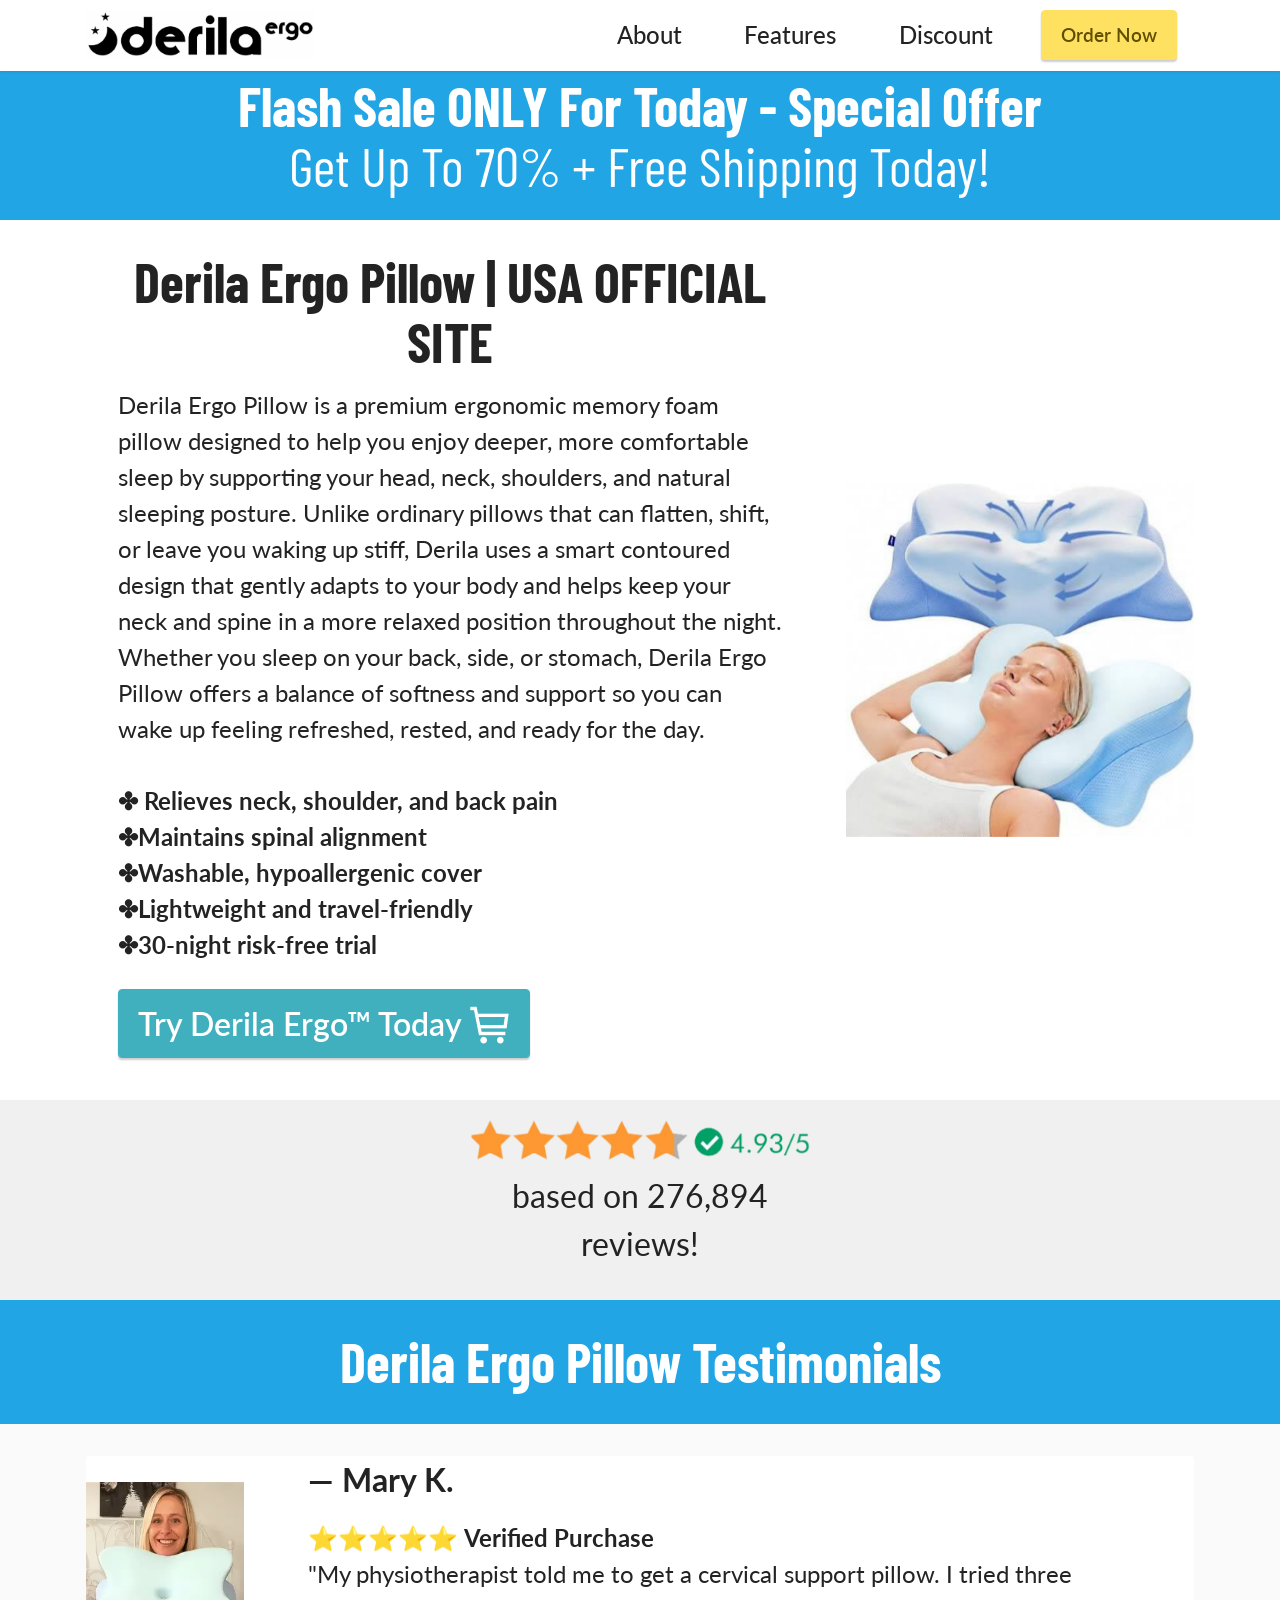
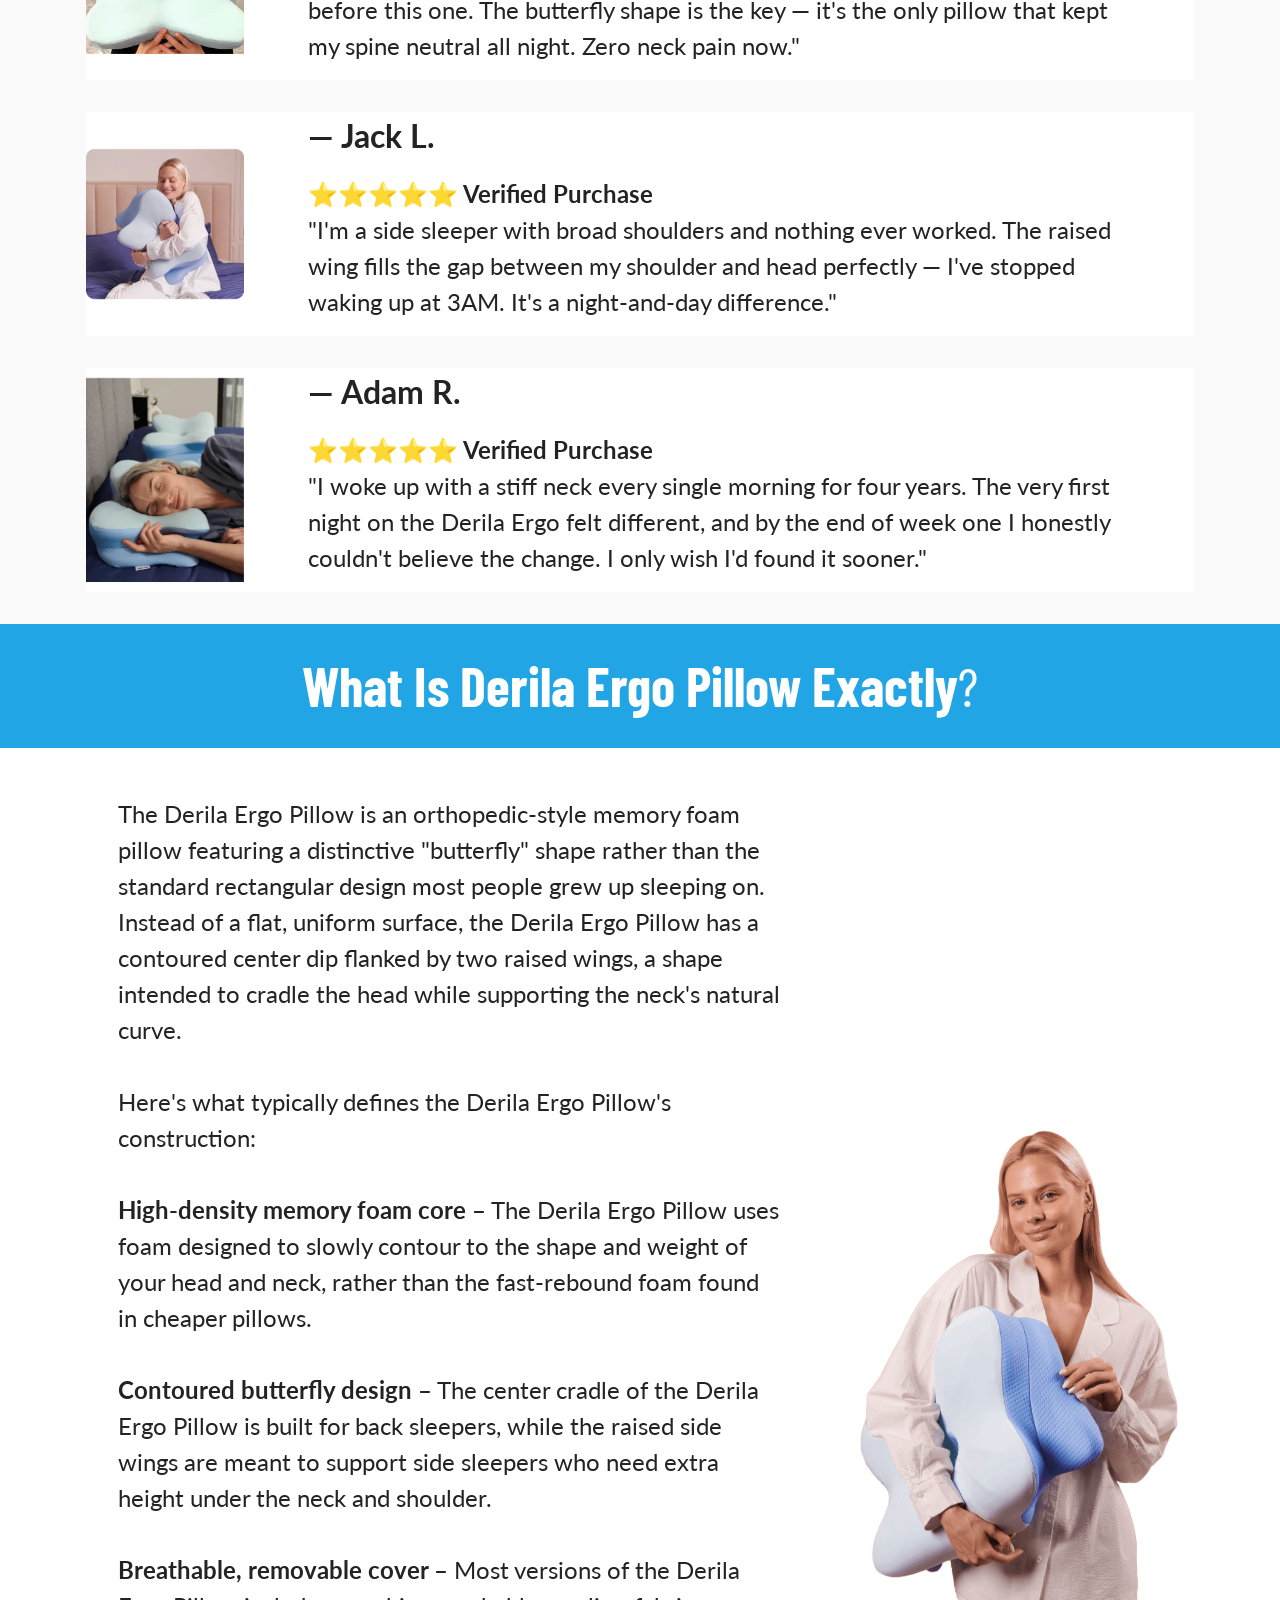
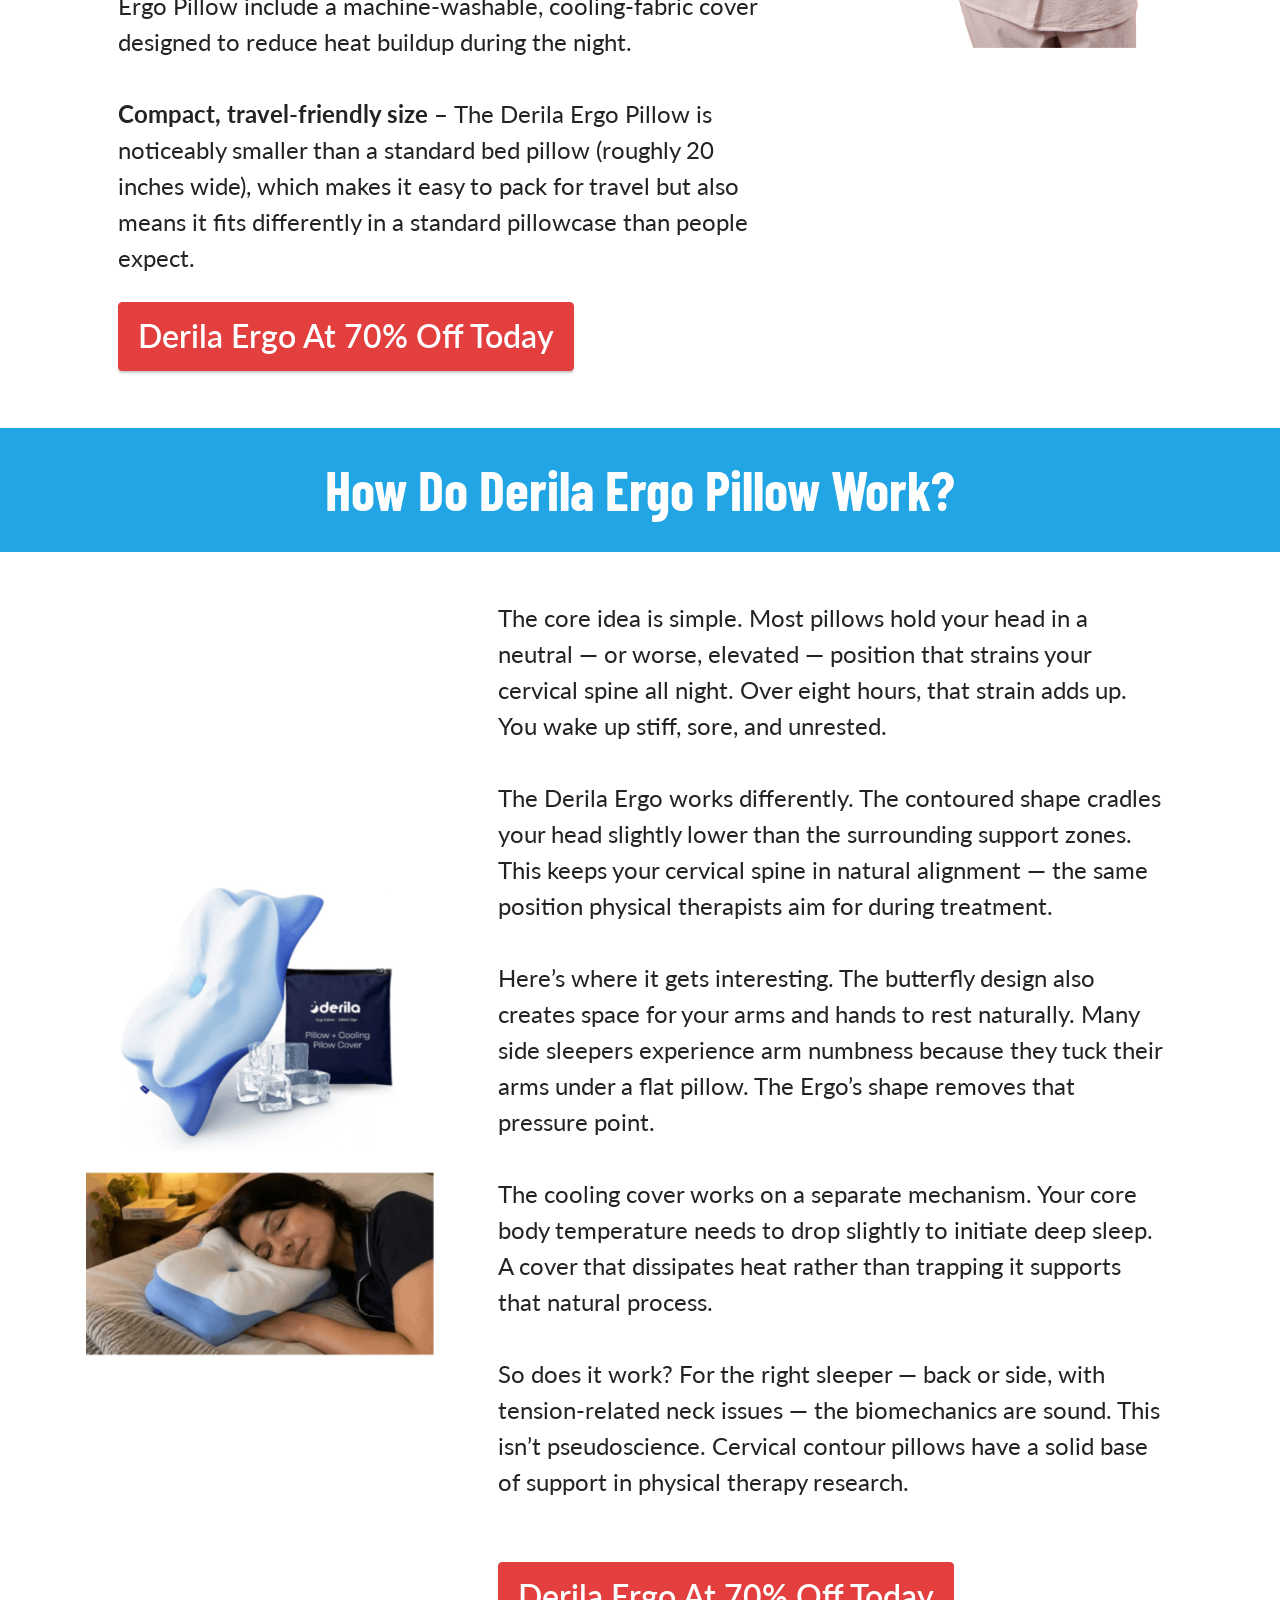
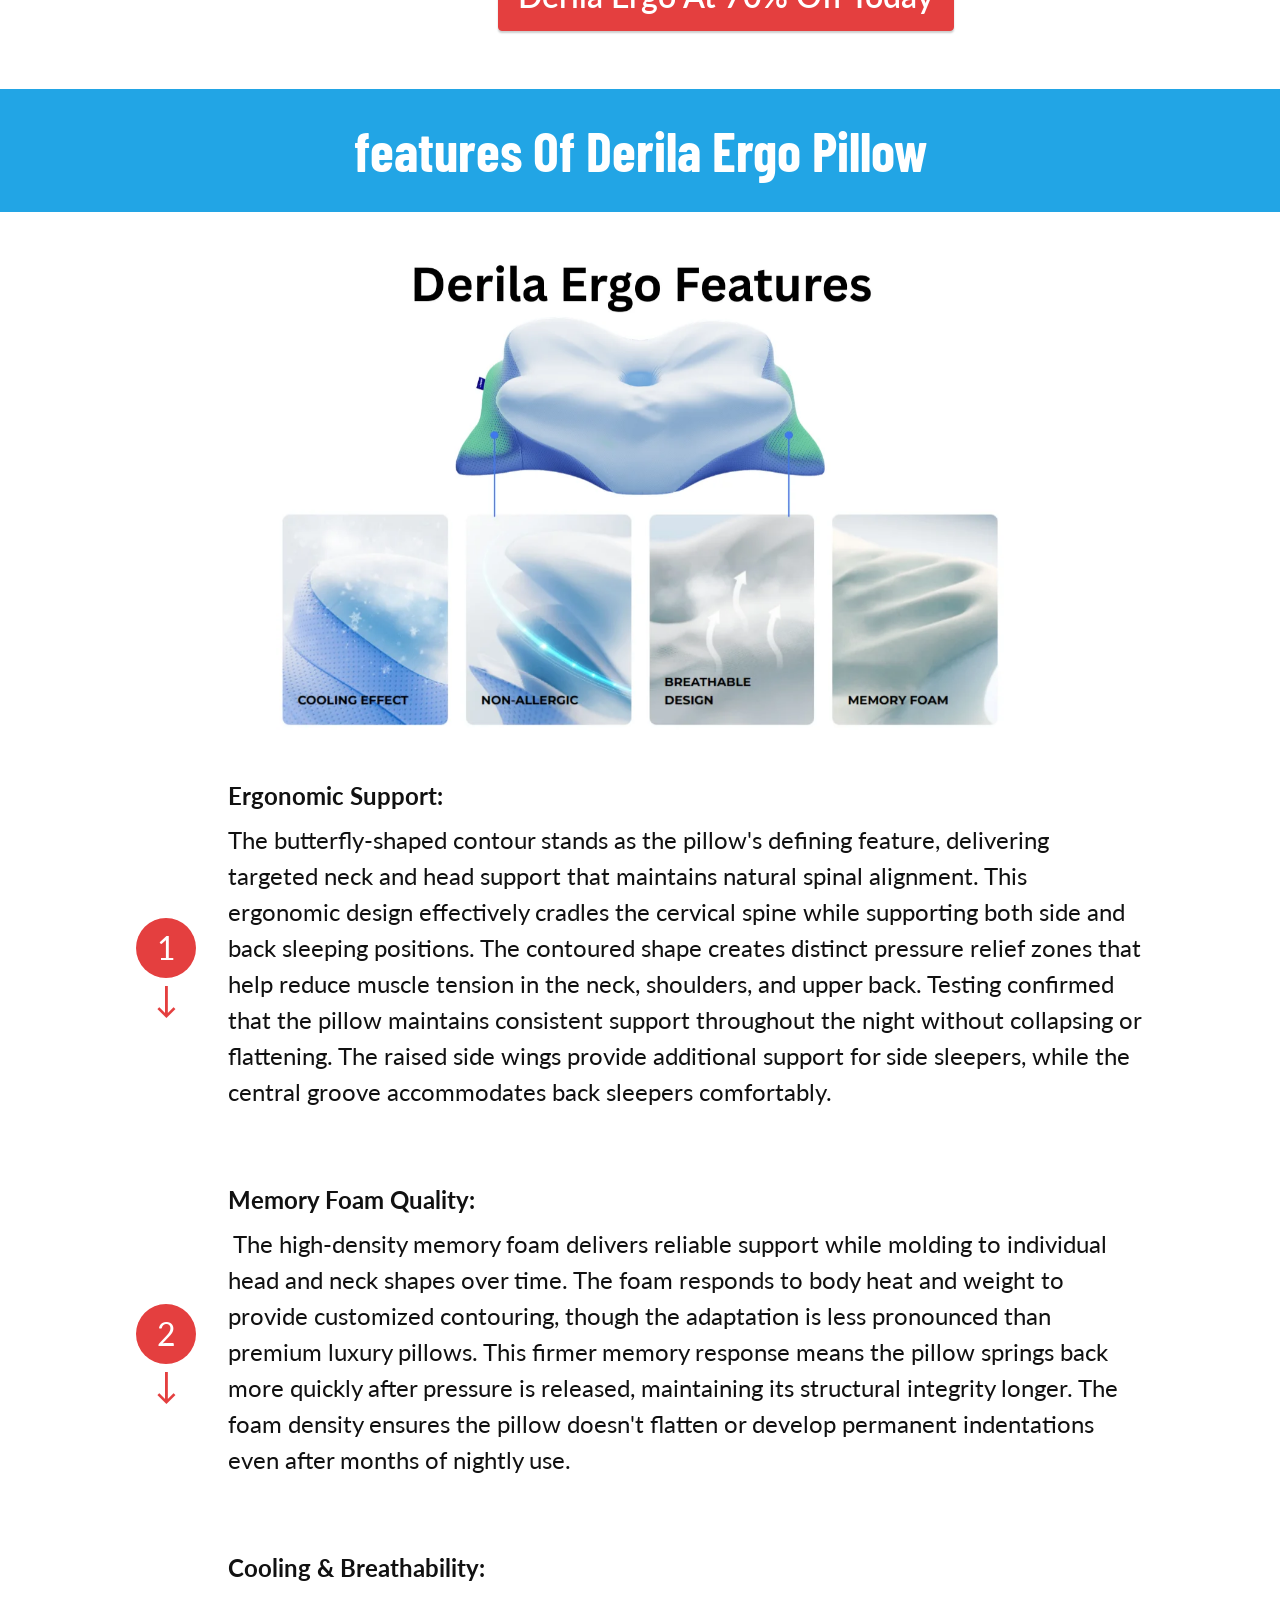
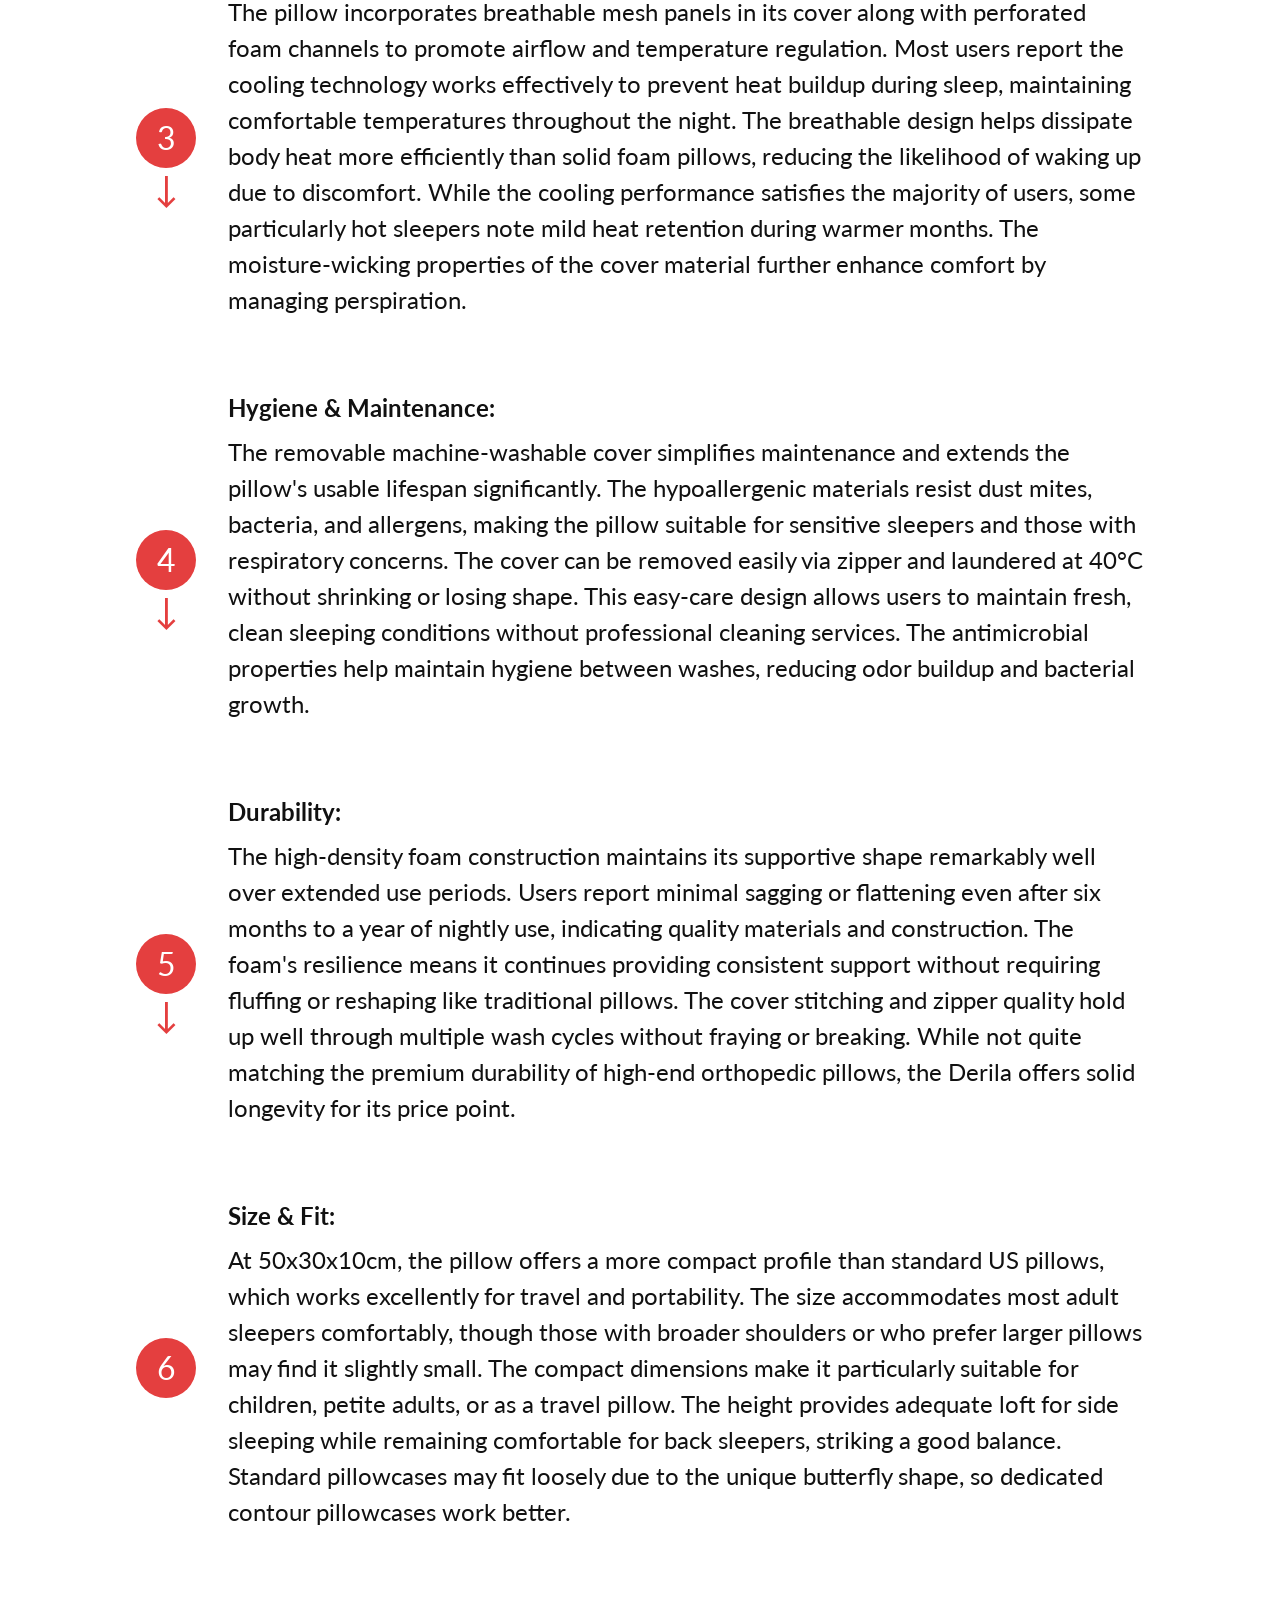
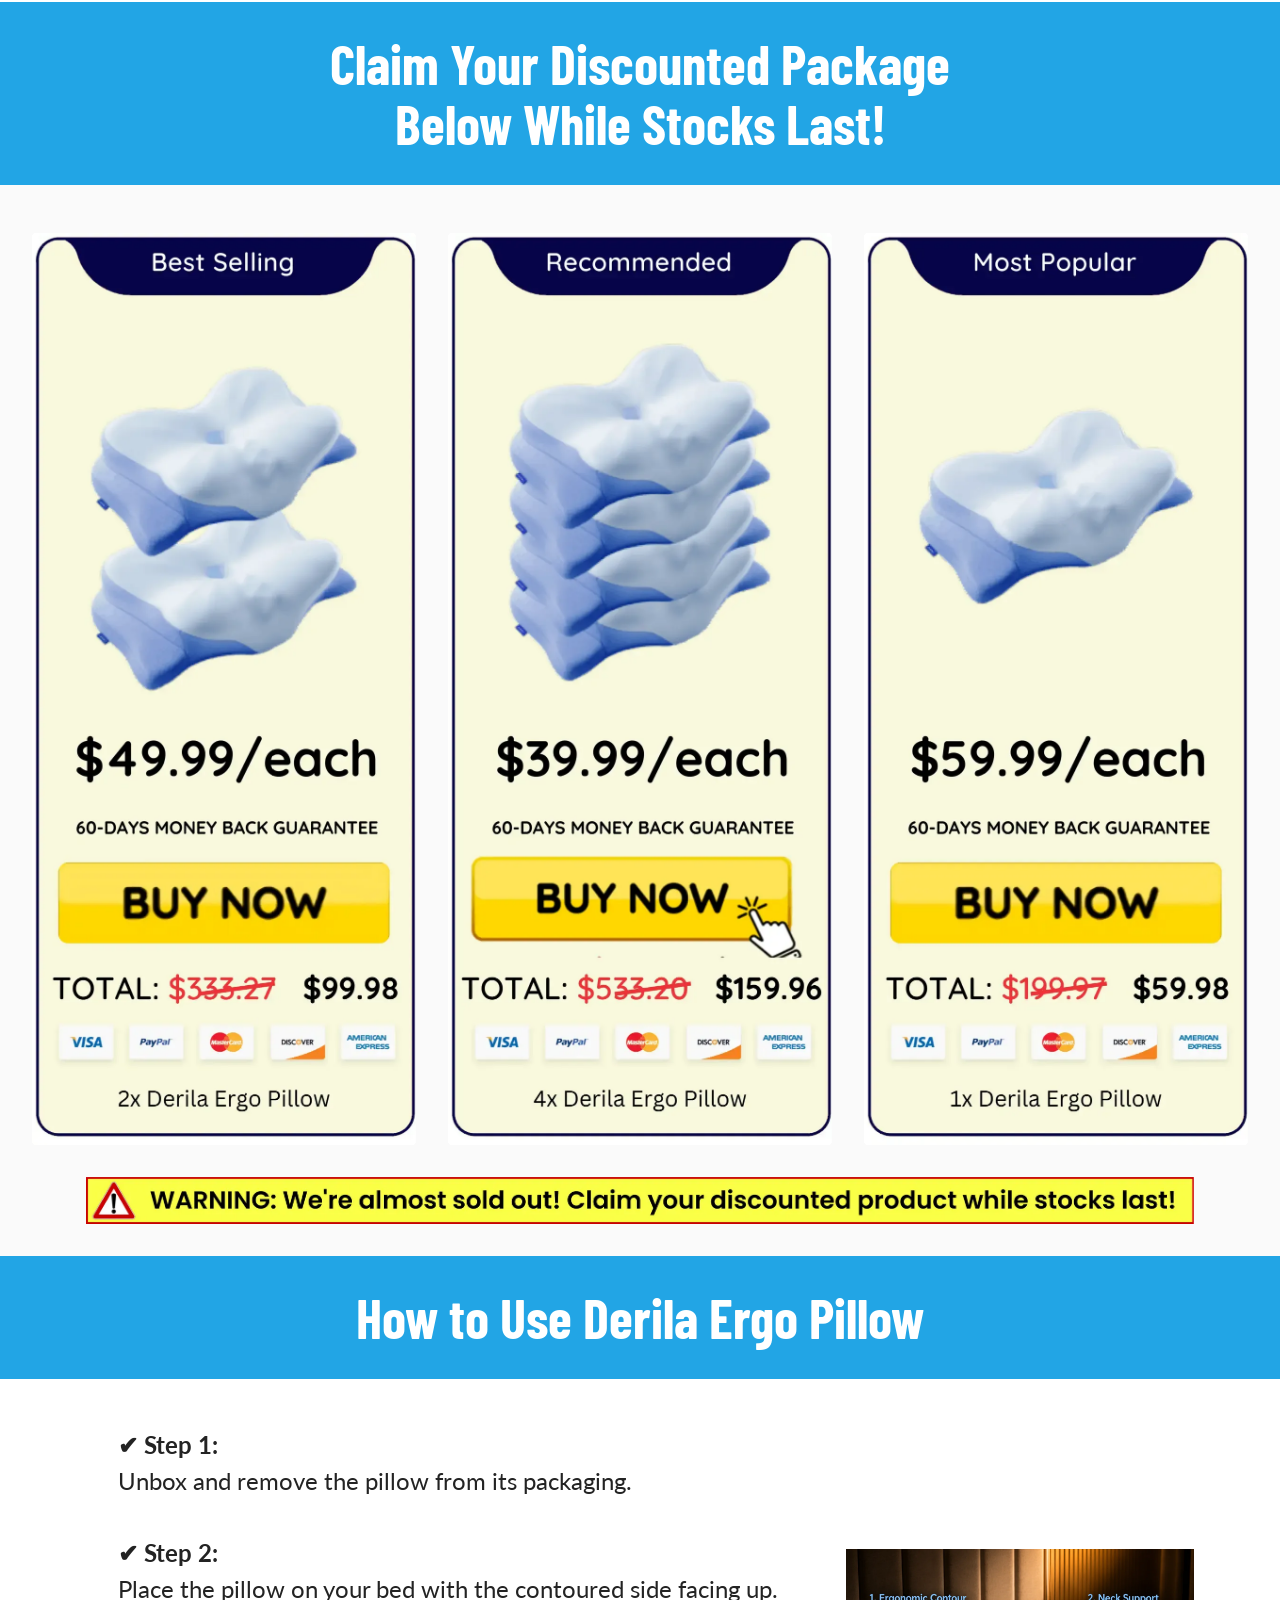
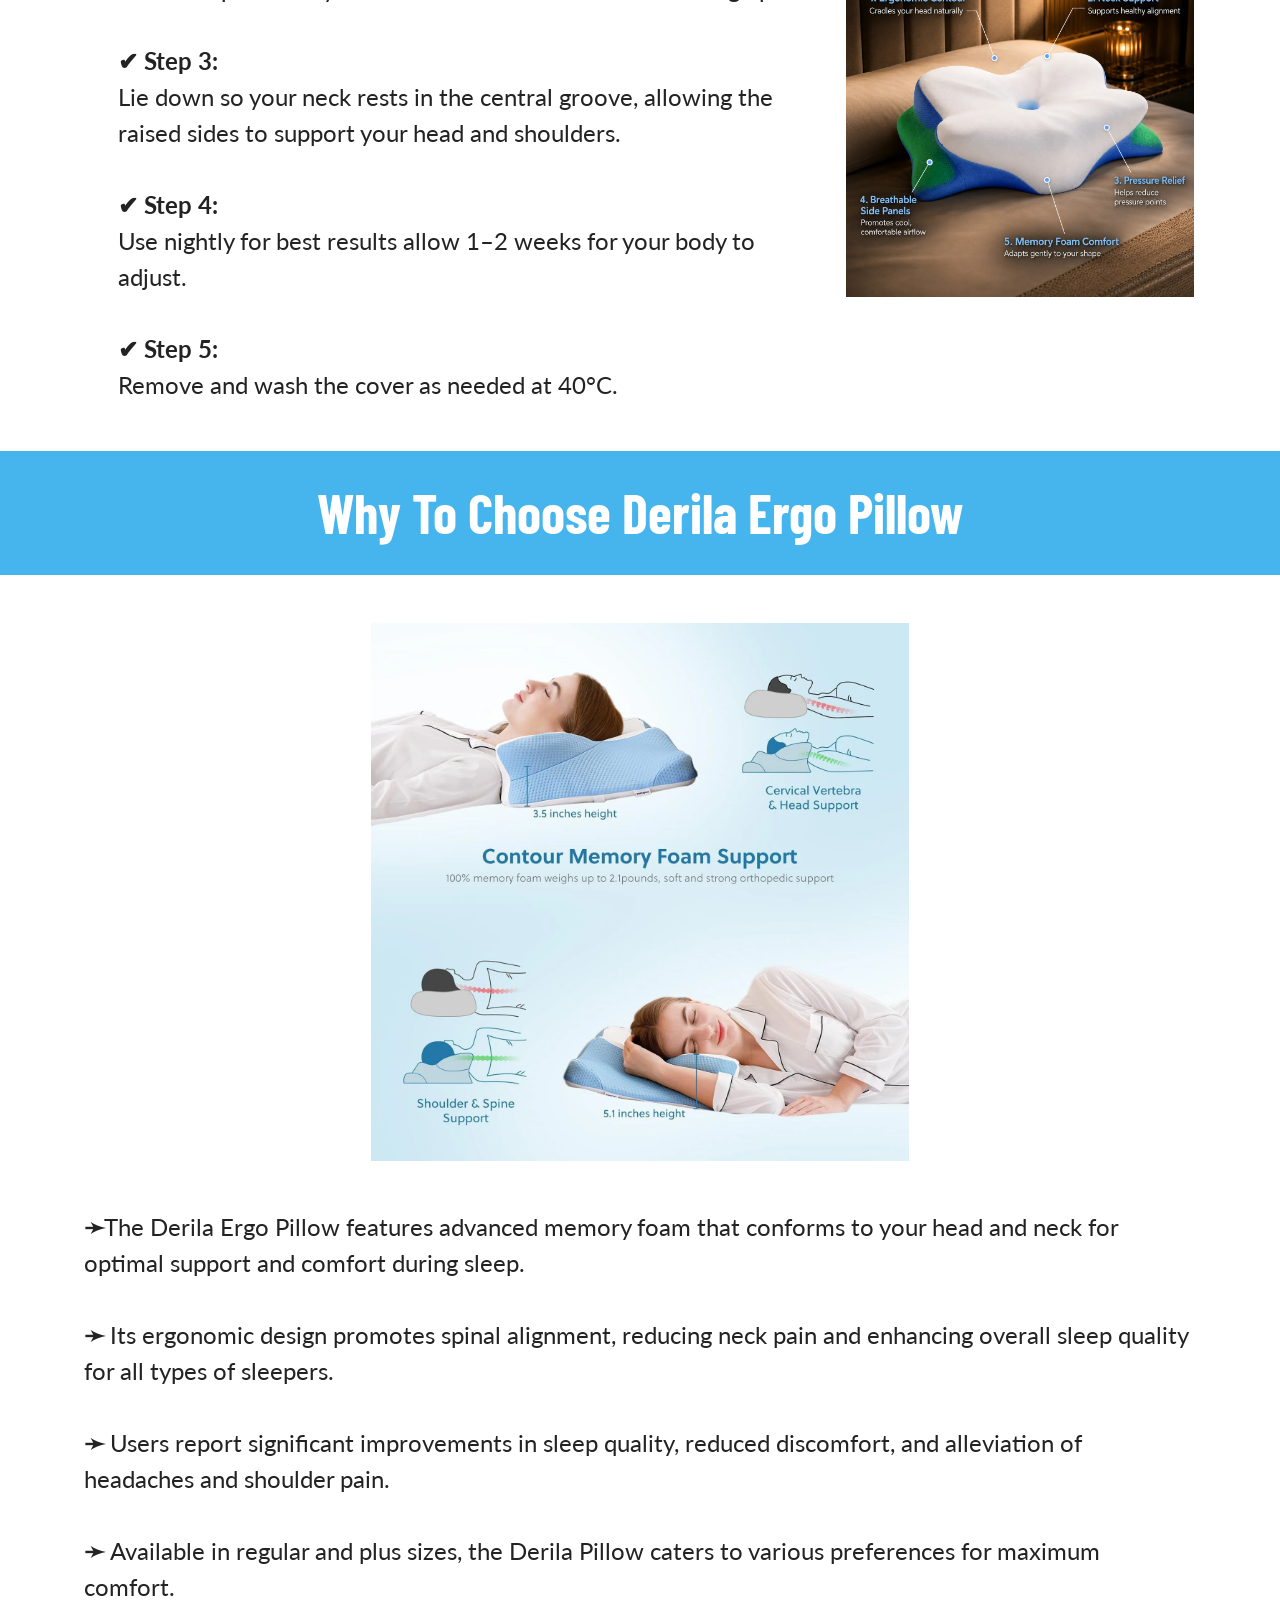
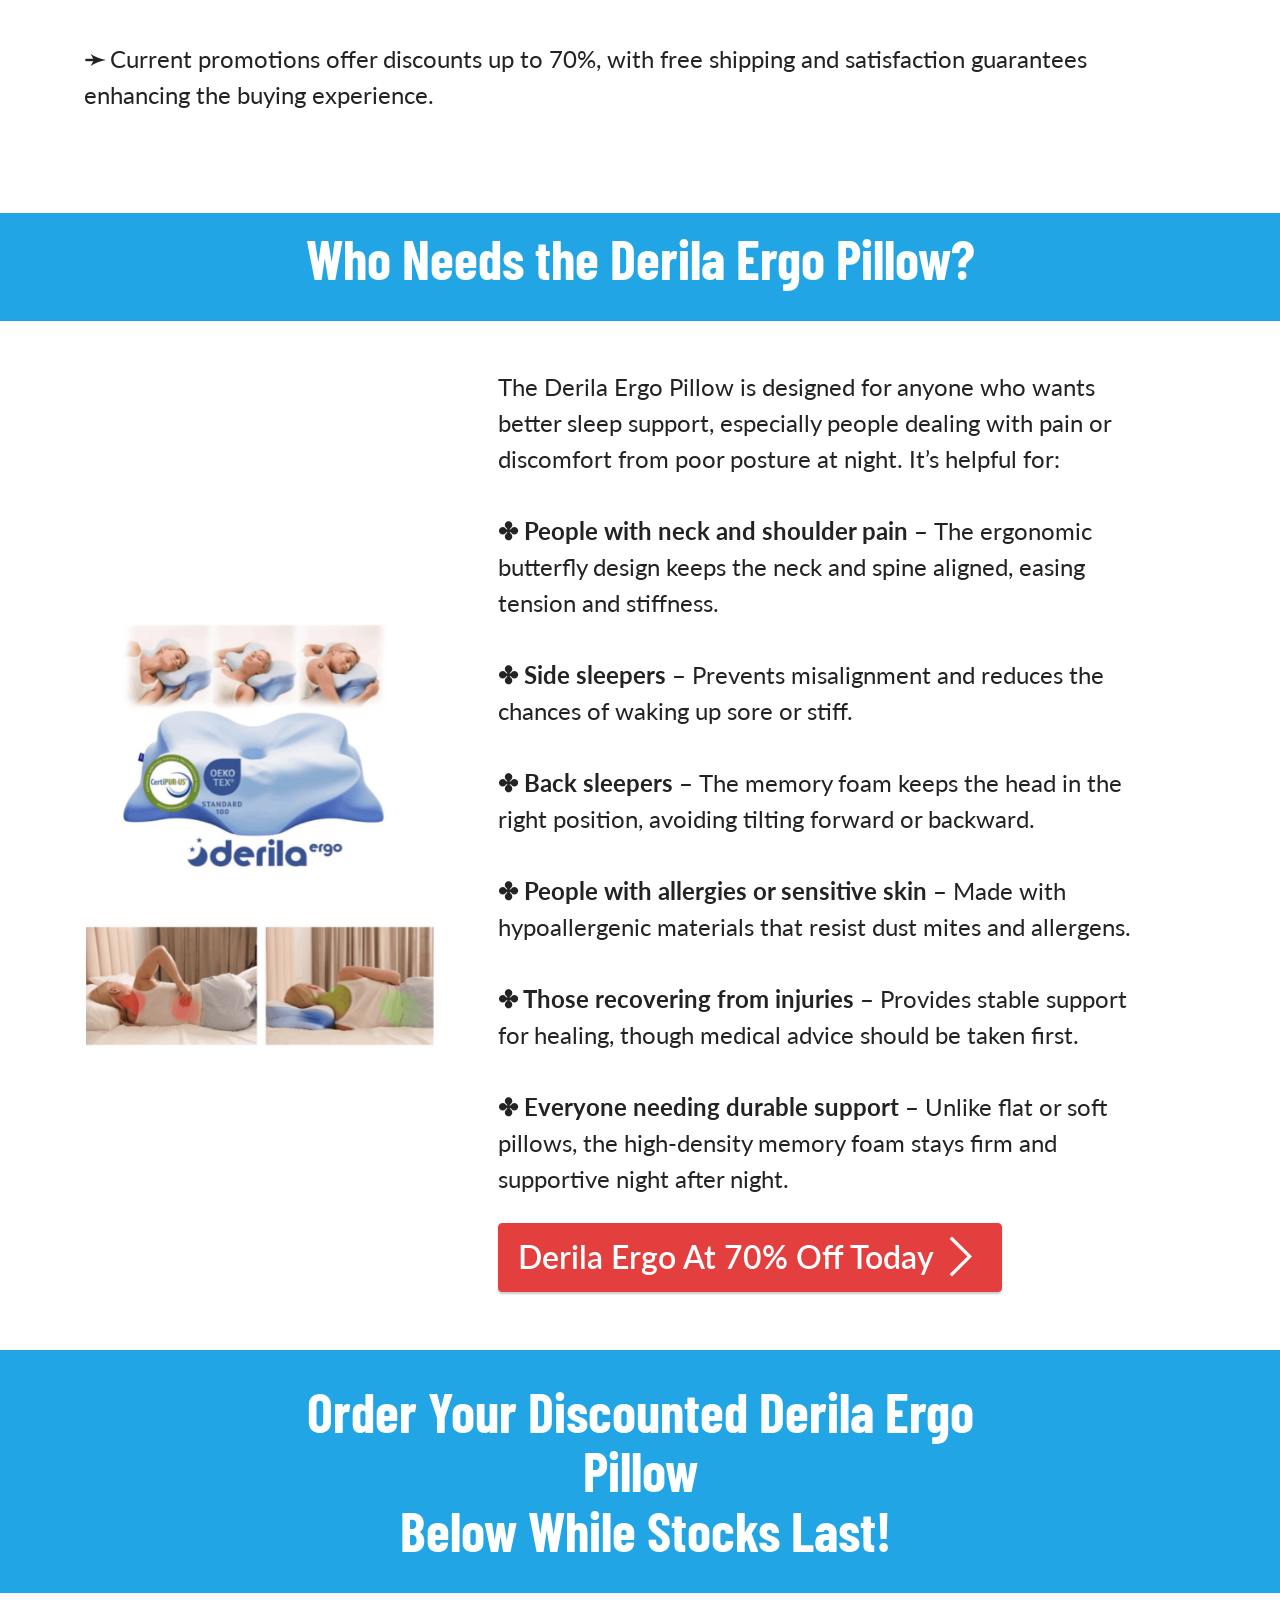
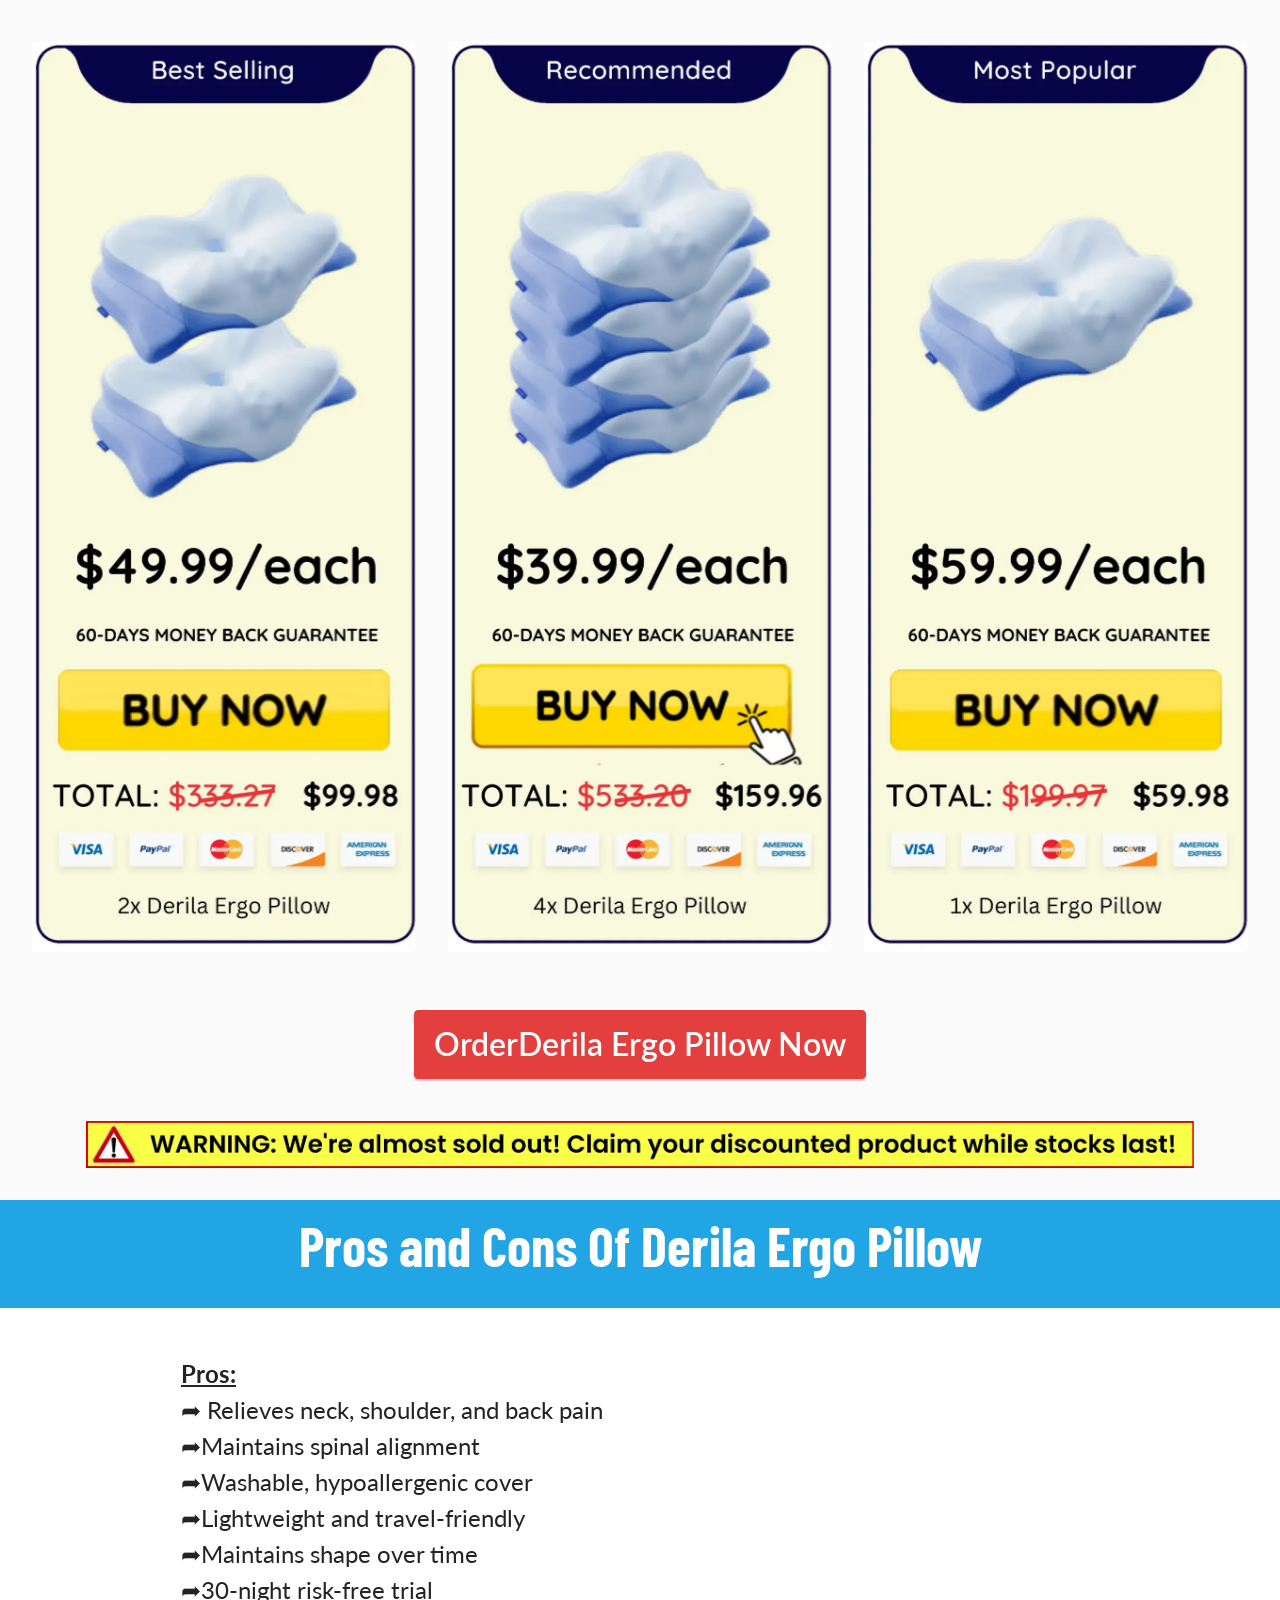
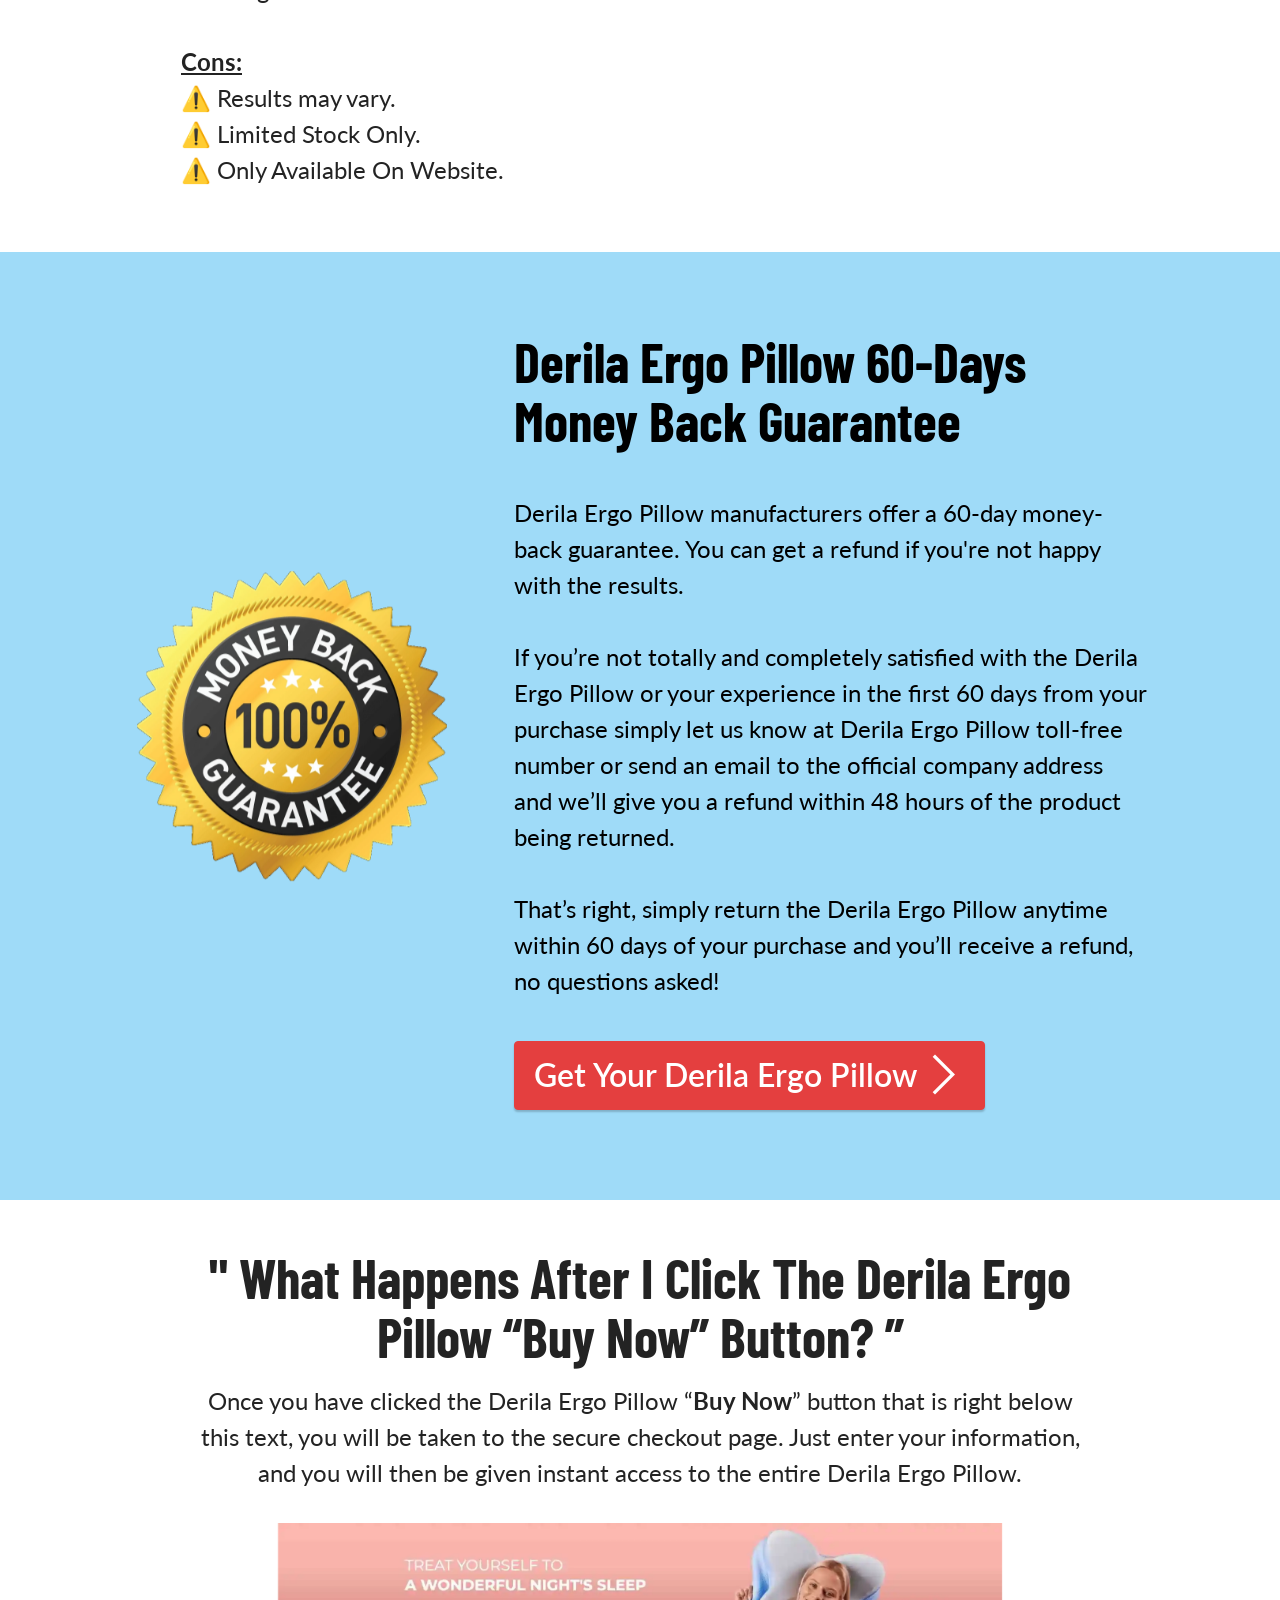
==== index.html @ e8de2804 "Add files via upload" ====
<!DOCTYPE html>
<html  >
<head>
  <!-- Site made with Mobirise Website Builder v6.1.12, https://mobirise.com -->
  <meta charset="UTF-8">
  <meta http-equiv="X-UA-Compatible" content="IE=edge">
  <meta name="generator" content="Mobirise v6.1.12, mobirise.com">
  <meta name="twitter:card" content="summary_large_image"/>
  <meta name="twitter:image:src" content="assets/images/index-meta.jpg">
  <meta property="og:image" content="assets/images/index-meta.jpg">
  <meta name="twitter:title" content="Derila Ergo Pillow™  | USA Official Site">
  <meta name="viewport" content="width=device-width, initial-scale=1, minimum-scale=1">
  <link rel="shortcut icon" href="assets/images/untitled-128x134.png" type="image/x-icon">
  <meta name="description" content="Derila Ergo Pillow is a memory foam pillow made to support your head, neck, and shoulders no matter how you sleep—on your back, …">
  
  
  <title>Derila Ergo Pillow™  | USA Official Site</title>
  <link rel="stylesheet" href="assets/web/assets/mobirise-icons2/mobirise2.css">
  <link rel="stylesheet" href="assets/web/assets/mobirise-icons/mobirise-icons.css">
  <link rel="stylesheet" href="assets/bootstrap/css/bootstrap.min.css">
  <link rel="stylesheet" href="assets/animatecss/animate.css">
  <link rel="stylesheet" href="assets/dropdown/css/style.css">
  <link rel="stylesheet" href="assets/socicon/css/styles.css">
  <link rel="stylesheet" href="assets/theme/css/style.css">
  <link rel="preload" href="https://fonts.googleapis.com/css?family=Jost:100,200,300,400,500,600,700,800,900,100i,200i,300i,400i,500i,600i,700i,800i,900i&display=swap" as="style" onload="this.onload=null;this.rel='stylesheet'">
  <noscript><link rel="stylesheet" href="https://fonts.googleapis.com/css?family=Jost:100,200,300,400,500,600,700,800,900,100i,200i,300i,400i,500i,600i,700i,800i,900i&display=swap"></noscript>
  <link rel="preload" href="https://fonts.googleapis.com/css?family=Barlow+Condensed:100,100i,200,200i,300,300i,400,400i,500,500i,600,600i,700,700i,800,800i,900,900i&display=swap" as="style" onload="this.onload=null;this.rel='stylesheet'">
  <noscript><link rel="stylesheet" href="https://fonts.googleapis.com/css?family=Barlow+Condensed:100,100i,200,200i,300,300i,400,400i,500,500i,600,600i,700,700i,800,800i,900,900i&display=swap"></noscript>
  <link rel="preload" href="https://fonts.googleapis.com/css?family=Lato:100,100i,300,300i,400,400i,700,700i,900,900i&display=swap" as="style" onload="this.onload=null;this.rel='stylesheet'">
  <noscript><link rel="stylesheet" href="https://fonts.googleapis.com/css?family=Lato:100,100i,300,300i,400,400i,700,700i,900,900i&display=swap"></noscript>
  <link rel="preload" as="style" href="assets/mobirise/css/mbr-additional.css?v=bb40zC"><link rel="stylesheet" href="assets/mobirise/css/mbr-additional.css?v=bb40zC" type="text/css">

  
  
  
</head>
<body>
  
  <section data-bs-version="5.1" class="menu menu2 cid-upKkRNmfKE" once="menu" id="menu2-33">
    
    <nav class="navbar navbar-dropdown navbar-fixed-top navbar-expand-lg">
        <div class="container">
            <div class="navbar-brand">
                <span class="navbar-logo">
                    <a href="https://www.oobots.com/27P16DG7/5HLBCX2/">
                        <img src="assets/images/dc3d59095db5e658298612d33085-1-720x404.png" alt="Derila Ergo- logo" style="height: 3rem;">
                    </a>
                </span>
                
            </div>
            <button class="navbar-toggler" type="button" data-toggle="collapse" data-bs-toggle="collapse" data-target="#navbarSupportedContent" data-bs-target="#navbarSupportedContent" aria-controls="navbarNavAltMarkup" aria-expanded="false" aria-label="Toggle navigation">
                <div class="hamburger">
                    <span></span>
                    <span></span>
                    <span></span>
                    <span></span>
                </div>
            </button>
            <div class="collapse navbar-collapse" id="navbarSupportedContent">
                <ul class="navbar-nav nav-dropdown" data-app-modern-menu="true"><li class="nav-item"><a class="nav-link link text-black display-7" href="index.html#info1-1t">
                            About</a></li>
                    <li class="nav-item"><a class="nav-link link text-black display-7" href="index.html#info1-c">Features</a></li>
                    <li class="nav-item"><a class="nav-link link text-black text-primary display-7" href="index.html#content3-h">Discount</a>
                    </li></ul>
                
                <div class="navbar-buttons mbr-section-btn"><a class="btn btn-warning display-4" href="https://www.oobots.com/27P16DG7/5HLBCX2/">Order Now</a></div>
            </div>
        </div>
    </nav>
</section>

<section data-bs-version="5.1" class="header8 cid-uvIzpODlup" id="header8-3i">
    

    
    
    
    <div class="container">
        <div class="row justify-content-center">
            <div class="col-12">
                <h3 class="mbr-section-title mbr-white mbr-fonts-style display-2"><strong>Flash Sale ONLY For Today - Special Offer</strong><div>Get Up To 70% + Free Shipping Today!</div></h3>
                
            </div>
        </div>
    </div>
</section>

<section data-bs-version="5.1" class="header11 cid-uvZZjnQ2VT" id="header11-3p">

    

    
    

    <div class="container">
        <div class="row justify-content-center">
            <div class="col-12 col-md-4 image-wrapper">
                <a href="https://www.oobots.com/27P16DG7/5HLBCX2/"><img class="w-100" src="assets/images/images2015-443x451.webp" alt="Derila-Ergo-Memory"></a>
            </div>
            <div class="col-12 col-md">
                <div class="text-wrapper text-center">
                    <h1 class="mbr-section-title mbr-fonts-style mb-3 display-2"><strong>Derila Ergo Pillow | USA OFFICIAL SITE</strong><strong><br></strong></h1>
                    <p class="mbr-text mbr-fonts-style display-7">Derila Ergo Pillow is a premium ergonomic memory foam pillow designed to help you enjoy deeper, more comfortable sleep by supporting your head, neck, shoulders, and natural sleeping posture. Unlike ordinary pillows that can flatten, shift, or leave you waking up stiff, Derila uses a smart contoured design that gently adapts to your body and helps keep your neck and spine in a more relaxed position throughout the night. Whether you sleep on your back, side, or stomach, Derila Ergo Pillow offers a balance of softness and support so you can wake up feeling refreshed, rested, and ready for the day.
<br>
<br><strong>✤ Relieves neck, shoulder, and back pain
<br>✤Maintains spinal alignment
<br>✤Washable, hypoallergenic cover
<br>✤Lightweight and travel-friendly<br>✤30-night risk-free trial</strong><br></p>
                    <div class="mbr-section-btn mt-3"><a class="btn btn-success display-5" href="https://www.oobots.com/27P16DG7/5HLBCX2/"><span class="mobi-mbri mobi-mbri-shopping-cart mbr-iconfont mbr-iconfont-btn"></span>Try Derila Ergo™ Today</a></div>
                </div>
            </div>
        </div>
    </div>
</section>

<section data-bs-version="5.1" class="image3 cid-tuCc3FF7ab" id="image3-4">
    

    
    

    <div class="container">
        <div class="row justify-content-center">
            <div class="col-12 col-lg-4">
                <div class="image-wrapper">
                    <img src="assets/images/prostathrive-5star.webp" alt="Derila-Ergo-Memory">
                    <p class="mbr-description mbr-fonts-style mt-2 align-center display-5">
                        based on 276,894 reviews!</p>
                </div>
            </div>
        </div>
    </div>
</section>

<section data-bs-version="5.1" class="content4 cid-uhJTubTUfa" id="content4-2i">
    

    
    
    <div class="container">
        <div class="row justify-content-center">
            <div class="title col-md-12 col-lg-10">
                <h3 class="mbr-section-title mbr-fonts-style align-center mb-4 display-2"><strong>Derila Ergo Pillow Testimonials</strong></h3>
                
                
            </div>
        </div>
    </div>
</section>

<section data-bs-version="5.1" class="team2 cid-uhJSOxR4Qx" xmlns="http://www.w3.org/1999/html" id="team2-2h">
    

    
    
    <div class="container">
        <div class="card">
            <div class="card-wrapper">
                <div class="row align-items-center">
                    <div class="col-12 col-md-2">
                        <div class="image-wrapper">
                            <img src="assets/images/imgi-7-derilaergopillow-review-2.webp" alt="imgi_7_derilaergopillow-review-2">
                        </div>
                    </div>
                    <div class="col-12 col-md">
                        <div class="card-box">
                            <h5 class="card-title mbr-fonts-style m-0 mb-3 display-5"><strong>— Mary K.</strong></h5>
                            
                            <p class="mbr-text mbr-fonts-style display-7">⭐⭐⭐⭐⭐ <strong>Verified Purchase</strong><br>"My physiotherapist told me to get a cervical support pillow. I tried three before this one. The butterfly shape is the key — it's the only pillow that kept my spine neutral all night. Zero neck pain now."<br></p>
                            
                        </div>
                    </div>
                </div>
            </div>
        </div>
        <div class="card">
            <div class="card-wrapper">
                <div class="row align-items-center">
                    <div class="col-12 col-md-2">
                        <div class="image-wrapper">
                            <img src="assets/images/hug-pillow.webp" alt="imgi_7_derilaergopillow-review-2">
                        </div>
                    </div>
                    <div class="col-12 col-md">
                        <div class="card-box">
                            <h5 class="card-title mbr-fonts-style m-0 mb-3 display-5"><strong>— Jack L.</strong></h5>
                            
                            <p class="mbr-text mbr-fonts-style display-7"><strong>⭐⭐⭐⭐⭐ Verified Purchase&nbsp;</strong><br>"I'm a side sleeper with broad shoulders and nothing ever worked. The raised wing fills the gap between my shoulder and head perfectly — I've stopped waking up at 3AM. It's a night-and-day difference."<br></p>
                            
                        </div>
                    </div>
                </div>
            </div>
        </div>
        <div class="card">
            <div class="card-wrapper">
                <div class="row align-items-center">
                    <div class="col-12 col-md-2">
                        <div class="image-wrapper">
                            <img src="assets/images/results-sleep.webp" alt="Miracle sheets anne">
                        </div>
                    </div>
                    <div class="col-12 col-md">
                        <div class="card-box">
                            <h5 class="card-title mbr-fonts-style m-0 mb-3 display-5">
                                <strong>— Adam R.</strong></h5>
                            
                            <p class="mbr-text mbr-fonts-style display-7"><strong>⭐⭐⭐⭐⭐ Verified Purchase&nbsp;</strong><br>"I woke up with a stiff neck every single morning for four years. The very first night on the Derila Ergo felt different, and by the end of week one I honestly couldn't believe the change. I only wish I'd found it sooner."<br></p>
                            
                        </div>
                    </div>
                </div>
            </div>
        </div>
    </div>
</section>

<section data-bs-version="5.1" class="info1 cid-tXsA4PJKu7" id="info1-1t">
    

    
    
    <div class="align-center container">
        <div class="row justify-content-center">
            <div class="col-12 col-lg-8">
                <h3 class="mbr-section-title mb-4 mbr-fonts-style display-2"><strong>What Is Derila Ergo Pillow<span style="font-size: 3.4rem;">&nbsp;<b>Exactly</b></span><b><span style="font-size: 3.4rem;">?</span></b></strong></h3>
                
                
            </div>
        </div>
    </div>
</section>

<section data-bs-version="5.1" class="header14 cid-tXxmQwBzN2" id="header14-20">

    

    
    

    <div class="container">
        <div class="row justify-content-center align-items-center">
            <div class="col-12 col-md-4 image-wrapper">
                <img src="assets/images/hero-576x860.webp" alt="What-Is-Derila Ergo Pillow">
            </div>
            <div class="col-12 col-md">
                <div class="text-wrapper">
                    
                    <p class="mbr-text mbr-fonts-style display-7">The Derila Ergo Pillow is an orthopedic-style memory foam pillow featuring a distinctive "butterfly" shape rather than the standard rectangular design most people grew up sleeping on. Instead of a flat, uniform surface, the Derila Ergo Pillow has a contoured center dip flanked by two raised wings, a shape intended to cradle the head while supporting the neck's natural curve.
<br>
<br>Here's what typically defines the Derila Ergo Pillow's construction:
<br>
<br><strong>High-density memory foam core –</strong> The Derila Ergo Pillow uses foam designed to slowly contour to the shape and weight of your head and neck, rather than the fast-rebound foam found in cheaper pillows.
<br>
<strong><br>Contoured butterfly design –</strong> The center cradle of the Derila Ergo Pillow is built for back sleepers, while the raised side wings are meant to support side sleepers who need extra height under the neck and shoulder.
<br>
<br><strong>Breathable, removable cover –</strong> Most versions of the Derila Ergo Pillow include a machine-washable, cooling-fabric cover designed to reduce heat buildup during the night.
<br>
<strong><br>Compact, travel-friendly size – </strong>The Derila Ergo Pillow is noticeably smaller than a standard bed pillow (roughly 20 inches wide), which makes it easy to pack for travel but also means it fits differently in a standard pillowcase than people expect.<br></p>
                    <div class="mbr-section-btn mt-3"><a class="btn btn-secondary display-5" href="https://www.oobots.com/27P16DG7/5HLBCX2/">Derila Ergo At 70% Off Today<br></a></div>
                </div>
            </div>
        </div>
    </div>
</section>

<section data-bs-version="5.1" class="info1 cid-tuChEAIpRc" id="info1-a">
    

    
    
    <div class="align-center container-fluid">
        <div class="row justify-content-center">
            <div class="col-12 col-lg-8">
                <h3 class="mbr-section-title mb-4 mbr-fonts-style display-2"><strong>How Do Derila Ergo Pillow Work?</strong></h3>
                
                
            </div>
        </div>
    </div>
</section>

<section data-bs-version="5.1" class="header14 cid-uvN0lY0pYd" id="header14-3j">

    

    
    

    <div class="container">
        <div class="row justify-content-center align-items-center">
            <div class="col-12 col-md-4 image-wrapper">
                <img src="assets/images/untitled20design2010-815x1223.webp" alt="How Do Derila Ergo Pillow">
            </div>
            <div class="col-12 col-md">
                <div class="text-wrapper">
                    
                    <p class="mbr-text mbr-fonts-style display-7">The core idea is simple. Most pillows hold your head in a neutral — or worse, elevated — position that strains your cervical spine all night. Over eight hours, that strain adds up. You wake up stiff, sore, and unrested.
<br>
<br>The Derila Ergo works differently. The contoured shape cradles your head slightly lower than the surrounding support zones. This keeps your cervical spine in natural alignment — the same position physical therapists aim for during treatment.
<br>
<br>Here’s where it gets interesting. The butterfly design also creates space for your arms and hands to rest naturally. Many side sleepers experience arm numbness because they tuck their arms under a flat pillow. The Ergo’s shape removes that pressure point.
<br>
<br>The cooling cover works on a separate mechanism. Your core body temperature needs to drop slightly to initiate deep sleep. A cover that dissipates heat rather than trapping it supports that natural process.
<br>
<br>So does it work? For the right sleeper — back or side, with tension-related neck issues — the biomechanics are sound. This isn’t pseudoscience. Cervical contour pillows have a solid base of support in physical therapy research.
<br>
<br></p>
                    <div class="mbr-section-btn mt-3"><a class="btn btn-secondary display-5" href="https://www.oobots.com/27P16DG7/5HLBCX2/">Derila Ergo At 70% Off Today<br></a></div>
                </div>
            </div>
        </div>
    </div>
</section>

<section data-bs-version="5.1" class="info1 cid-tuCicrrlfM" id="info1-c">
    

    
    
    <div class="align-center container-fluid">
        <div class="row justify-content-center">
            <div class="col-12 col-lg-8">
                <h3 class="mbr-section-title mb-4 mbr-fonts-style display-2"><strong>features Of Derila Ergo Pillow</strong></h3>
                
                
            </div>
        </div>
    </div>
</section>

<section data-bs-version="5.1" class="image01 cid-vkOLPJIEA2" id="image01-42">
  

  
  

  <div class="container">
    <div class="row justify-content-center">
      <div class="col-12 col-lg-8">
        <div class="image-wrapper mb-4">
          <img class="w-100" src="assets/images/derila-ergo-features.webp" alt="feature-of-Derila-Ergo-Pillow">
        </div>
        
        
      </div>
    </div>
  </div>
</section>

<section data-bs-version="5.1" class="features20 cid-uvS7YzVOmt" id="features20-3l">

    

    
    
    <div class="container-fluid">
        <div class="row justify-content-center">
            
            <div class="col-12 col-md-10">
                <div class="item mbr-flex">
                    <div class="icon-box">
                        <span class="step-number mbr-fonts-style display-5">1</span>
                    </div>
                    <div class="text-box">
                        <h4 class="icon-title card-title mbr-black mbr-fonts-style display-7"><strong>Ergonomic Support:</strong></h4>
                        <h5 class="icon-text mbr-black mbr-fonts-style display-7">The butterfly-shaped contour stands as the pillow's defining feature, delivering targeted neck and head support that maintains natural spinal alignment. This ergonomic design effectively cradles the cervical spine while supporting both side and back sleeping positions. The contoured shape creates distinct pressure relief zones that help reduce muscle tension in the neck, shoulders, and upper back. Testing confirmed that the pillow maintains consistent support throughout the night without collapsing or flattening. The raised side wings provide additional support for side sleepers, while the central groove accommodates back sleepers comfortably. ​</h5>
                    </div>
                </div>
                <div class="item mbr-flex">
                    <div class="icon-box">
                        <span class="step-number mbr-fonts-style display-5">2</span>
                    </div>
                    <div class="text-box">
                        <h4 class="icon-title card-title mbr-black mbr-fonts-style display-7"><strong>Memory Foam Quality:</strong></h4>
                        <h5 class="icon-text mbr-black mbr-fonts-style display-7">&nbsp;The high-density memory foam delivers reliable support while molding to individual head and neck shapes over time. The foam responds to body heat and weight to provide customized contouring, though the adaptation is less pronounced than premium luxury pillows. This firmer memory response means the pillow springs back more quickly after pressure is released, maintaining its structural integrity longer. The foam density ensures the pillow doesn't flatten or develop permanent indentations even after months of nightly use.</h5>
                    </div>
                </div>
                <div class="item mbr-flex">
                    <div class="icon-box">
                        <span class="step-number mbr-fonts-style display-5">3</span>
                    </div>
                    <div class="text-box">
                        <h4 class="icon-title card-title mbr-black mbr-fonts-style display-7"><strong>Cooling &amp; Breathability:&nbsp;</strong></h4>
                        <h5 class="icon-text mbr-black mbr-fonts-style display-7">The pillow incorporates breathable mesh panels in its cover along with perforated foam channels to promote airflow and temperature regulation. Most users report the cooling technology works effectively to prevent heat buildup during sleep, maintaining comfortable temperatures throughout the night. The breathable design helps dissipate body heat more efficiently than solid foam pillows, reducing the likelihood of waking up due to discomfort. While the cooling performance satisfies the majority of users, some particularly hot sleepers note mild heat retention during warmer months. The moisture-wicking properties of the cover material further enhance comfort by managing perspiration.<br></h5>
                    </div>
                </div>
                <div class="item mbr-flex">
                    <div class="icon-box">
                        <span class="step-number mbr-fonts-style display-5">4</span>
                    </div>
                    <div class="text-box">
                        <h4 class="icon-title card-title mbr-black mbr-fonts-style display-7"><strong>Hygiene &amp; Maintenance:&nbsp;</strong></h4>
                        <h5 class="icon-text mbr-black mbr-fonts-style display-7">The removable machine-washable cover simplifies maintenance and extends the pillow's usable lifespan significantly. The hypoallergenic materials resist dust mites, bacteria, and allergens, making the pillow suitable for sensitive sleepers and those with respiratory concerns. The cover can be removed easily via zipper and laundered at 40°C without shrinking or losing shape. This easy-care design allows users to maintain fresh, clean sleeping conditions without professional cleaning services. The antimicrobial properties help maintain hygiene between washes, reducing odor buildup and bacterial growth. ​</h5>
                    </div>
                </div>
                <div class="item mbr-flex">
                    <div class="icon-box">
                        <span class="step-number mbr-fonts-style display-5">5</span>
                    </div>
                    <div class="text-box">
                        <h4 class="icon-title card-title mbr-black mbr-fonts-style display-7"><strong>Durability:&nbsp;</strong></h4>
                        <h5 class="icon-text mbr-black mbr-fonts-style display-7">The high-density foam construction maintains its supportive shape remarkably well over extended use periods. Users report minimal sagging or flattening even after six months to a year of nightly use, indicating quality materials and construction. The foam's resilience means it continues providing consistent support without requiring fluffing or reshaping like traditional pillows. The cover stitching and zipper quality hold up well through multiple wash cycles without fraying or breaking. While not quite matching the premium durability of high-end orthopedic pillows, the Derila offers solid longevity for its price point. ​</h5>
                    </div>
                </div>
                <div class="item mbr-flex last">
                    <div class="icon-box">
                        <span class="step-number mbr-fonts-style display-5">6</span>
                    </div>
                    <div class="text-box">
                        <h4 class="icon-title card-title mbr-black mbr-fonts-style display-7"><strong>Size &amp; Fit:</strong></h4>
                        <h5 class="icon-text mbr-black mbr-fonts-style display-7">At 50x30x10cm, the pillow offers a more compact profile than standard US pillows, which works excellently for travel and portability. The size accommodates most adult sleepers comfortably, though those with broader shoulders or who prefer larger pillows may find it slightly small. The compact dimensions make it particularly suitable for children, petite adults, or as a travel pillow. The height provides adequate loft for side sleeping while remaining comfortable for back sleepers, striking a good balance. Standard pillowcases may fit loosely due to the unique butterfly shape, so dedicated contour pillowcases work better.</h5>
                    </div>
                </div>
                
                
                
                
            </div>
        </div>
    </div>
</section>

<section data-bs-version="5.1" class="info1 cid-tuCk2LYmAD" id="info1-g">
    

    
    
    <div class="align-center container">
        <div class="row justify-content-center">
            <div class="col-12 col-lg-8">
                <h3 class="mbr-section-title mb-4 mbr-fonts-style display-2"><strong>Claim Your Discounted Package</strong><strong><br></strong><strong style="font-size: 3.4rem;">Below While Stocks Last!</strong></h3>
                
                
            </div>
        </div>
    </div>
</section>

<section data-bs-version="5.1" class="gallery3 cid-vkQRgVZd1f" id="gallery3-43">
    
    
    <div class="container-fluid">
        
        <div class="row mt-4">
            <div class="item features-image сol-12 col-md-6 col-lg-4">
                <div class="item-wrapper">
                    <div class="item-img">
                        <a href="https://click2conv.site/Para911"><img src="assets/images/imgi-10-derilaergopillow-buy-3-bottles.webp" alt="Derila Ergo Memory-offer-1" data-slide-to="0" data-bs-slide-to="0"></a>
                    </div>
                    
                    
                </div>
            </div>
            <div class="item features-image сol-12 col-md-6 col-lg-4">
                <div class="item-wrapper">
                    <div class="item-img">
                        <a href="https://click2conv.site/Para911"><img src="assets/images/imgi-11-derilaergopillow-buy-6-bottles.webp" alt="Derila Ergo Memory-offer-2" data-slide-to="1" data-bs-slide-to="1"></a>
                    </div>
                    
                    
                </div>
            </div><div class="item features-image сol-12 col-md-6 col-lg-4">
                <div class="item-wrapper">
                    <div class="item-img">
                        <a href="https://click2conv.site/Para911"><img src="assets/images/imgi-12-derilaergopillow-buy-1-bottle.webp" alt="Derila Ergo Memory-offer-3" data-slide-to="2" data-bs-slide-to="2"></a>
                    </div>
                    
                    
                </div>
            </div>
            
            
        </div>
    </div>
</section>

<section data-bs-version="5.1" class="image3 cid-tuClLcKvn4" id="image3-i">
    

    
    

    <div class="container">
        <div class="row justify-content-center">
            <div class="col-12 col-lg-12">
                <div class="image-wrapper">
                    <img src="assets/images/prostadine-15.webp" alt="Derila Ergo Pillow warning">
                    
                </div>
            </div>
        </div>
    </div>
</section>

<section data-bs-version="5.1" class="content4 cid-upKBDepiNG" id="content4-38">
    

    
    
    <div class="container">
        <div class="row justify-content-center">
            <div class="title col-md-12 col-lg-10">
                <h3 class="mbr-section-title mbr-fonts-style align-center mb-4 display-2"><strong>How to Use Derila Ergo Pillow</strong></h3>
                
                
            </div>
        </div>
    </div>
</section>

<section data-bs-version="5.1" class="header14 cid-uvSsfJDs6Y" id="header14-3n">

    

    
    

    <div class="container">
        <div class="row justify-content-center align-items-center">
            <div class="col-12 col-md-4 image-wrapper">
                <img src="assets/images/animation-6-752x403.webp" alt="how-to-use-Derila Ergo Pillow">
            </div>
            <div class="col-12 col-md">
                <div class="text-wrapper">
                    
                    <p class="mbr-text mbr-fonts-style display-7"><strong>✔ Step 1:</strong> <br>Unbox and remove the pillow from its packaging.
<br><br><strong>✔ Step 2:</strong> <br>Place the pillow on your bed with the contoured side facing up.<br><br><strong>✔ Step 3:</strong> <br>Lie down so your neck rests in the central groove, allowing the raised sides to support your head and shoulders.<br>
<br><strong>✔ Step 4:</strong> <br>Use nightly for best results allow 1–2 weeks for your body to adjust.<br>
<br><strong>✔ Step 5:</strong> <br>Remove and wash the cover as needed at 40°C.<br></p>
                    
                </div>
            </div>
        </div>
    </div>
</section>

<section data-bs-version="5.1" class="content4 cid-upKxeLmobk" id="content4-36">
    

    
    
    <div class="container">
        <div class="row justify-content-center">
            <div class="title col-md-12 col-lg-10">
                <h3 class="mbr-section-title mbr-fonts-style align-center mb-4 display-2"><strong>Why To Choose Derila Ergo Pillow</strong></h3>
                
                
            </div>
        </div>
    </div>
</section>

<section data-bs-version="5.1" class="image3 cid-vpe68rz0yd" id="image3-47">
    

    
    

    <div class="container">
        <div class="row justify-content-center">
            <div class="col-12 col-lg-6">
                <div class="image-wrapper">
                    <img src="assets/images/71rdkndlvfl.webp" alt="Why To Choose Derila Ergo Pillow">
                    
                </div>
            </div>
        </div>
    </div>
</section>

<section data-bs-version="5.1" class="content4 cid-upKxfw16iw" id="content4-37">
    

    
    
    <div class="container-fluid">
        <div class="row justify-content-center">
            <div class="title col-md-12 col-lg-11">
                
                <h4 class="mbr-section-subtitle align-center mbr-fonts-style mb-4 display-7"><div><strong>➛</strong>The Derila Ergo Pillow features advanced memory foam that conforms to your head and neck for optimal support and comfort during sleep.</div><br><div>
</div><div><strong>➛ </strong> Its ergonomic design promotes spinal alignment, reducing neck pain and enhancing overall sleep quality for all types of sleepers.</div><br><div>
</div><div><strong>➛</strong>  Users report significant improvements in sleep quality, reduced discomfort, and alleviation of headaches and shoulder pain.</div><br><div>
</div><div><strong>➛ </strong> Available in regular and plus sizes, the Derila Pillow caters to various preferences for maximum comfort.</div><br><div>
</div><div><strong>➛</strong>  Current promotions offer discounts up to 70%, with free shipping and satisfaction guarantees enhancing the buying experience.
</div><div><br></div><div>
</div><div>
</div><div>
</div><div>
</div><div>
</div></h4>
                
            </div>
        </div>
    </div>
</section>

<section data-bs-version="5.1" class="info1 cid-vkwnpRR9mQ" id="info1-41">
    

    
    
    <div class="align-center container">
        <div class="row justify-content-center">
            <div class="col-12 col-lg-8">
                <h3 class="mbr-section-title mb-4 mbr-fonts-style display-2"><strong>Who Needs the Derila Ergo Pillow?</strong></h3>
                
                
            </div>
        </div>
    </div>
</section>

<section data-bs-version="5.1" class="header14 cid-vkwnjH14UJ" id="header14-40">

    

    
    

    <div class="container">
        <div class="row justify-content-center align-items-center">
            <div class="col-12 col-md-4 image-wrapper">
                <img src="assets/images/untitled20design2011-815x1223.webp" alt="Derila Ergo Pillow">
            </div>
            <div class="col-12 col-md">
                <div class="text-wrapper">
                    
                    <p class="mbr-text mbr-fonts-style display-7">The Derila Ergo Pillow is designed for anyone who wants better sleep support, especially people dealing with pain or discomfort from poor posture at night. It’s helpful for:
<br>
<br><strong>✤ People with neck and shoulder pain – </strong>The ergonomic butterfly design keeps the neck and spine aligned, easing tension and stiffness.<br>
<br><strong>✤ Side sleepers – </strong>Prevents misalignment and reduces the chances of waking up sore or stiff.<br>
<br><strong>✤ Back sleepers – </strong>The memory foam keeps the head in the right position, avoiding tilting forward or backward.<br>
<br><strong>✤ People with allergies or sensitive skin – </strong>Made with hypoallergenic materials that resist dust mites and allergens.<br>
<br><strong>✤ Those recovering from injuries – </strong>Provides stable support for healing, though medical advice should be taken first.<br>
<br><strong>✤ Everyone needing durable support – </strong>Unlike flat or soft pillows, the high-density memory foam stays firm and supportive night after night.&nbsp;<br></p>
                    <div class="mbr-section-btn mt-3"><a class="btn btn-secondary display-5" href="https://www.oobots.com/27P16DG7/5HLBCX2/"><span class="mobi-mbri mobi-mbri-arrow-next mbr-iconfont mbr-iconfont-btn"></span>Derila Ergo At 70% Off Today</a></div>
                </div>
            </div>
        </div>
    </div>
</section>

<section data-bs-version="5.1" class="info1 cid-tuCw8c7CLb" id="info1-x">
    

    
    
    <div class="align-center container">
        <div class="row justify-content-center">
            <div class="col-12 col-lg-8">
                <h3 class="mbr-section-title mb-4 mbr-fonts-style display-2"><strong>Order Your Discounted Derila Ergo Pillow</strong><br><strong>&nbsp;</strong><strong>Below While Stocks Last!</strong></h3>
                
                
            </div>
        </div>
    </div>
</section>

<section data-bs-version="5.1" class="gallery3 cid-vkQSxOZtox" id="gallery3-44">
    
    
    <div class="container-fluid">
        
        <div class="row mt-4">
            <div class="item features-image сol-12 col-md-6 col-lg-4">
                <div class="item-wrapper">
                    <div class="item-img">
                        <a href="https://click2conv.site/Para911"><img src="assets/images/imgi-10-derilaergopillow-buy-3-bottles.webp" alt="Derila Ergo Memory-offer-1" data-slide-to="0" data-bs-slide-to="0"></a>
                    </div>
                    
                    
                </div>
            </div>
            <div class="item features-image сol-12 col-md-6 col-lg-4">
                <div class="item-wrapper">
                    <div class="item-img">
                        <a href="https://click2conv.site/Para911"><img src="assets/images/imgi-11-derilaergopillow-buy-6-bottles.webp" alt="Derila Ergo Memory-offer-2" data-slide-to="1" data-bs-slide-to="1"></a>
                    </div>
                    
                    
                </div>
            </div><div class="item features-image сol-12 col-md-6 col-lg-4">
                <div class="item-wrapper">
                    <div class="item-img">
                        <a href="https://click2conv.site/Para911"><img src="assets/images/imgi-12-derilaergopillow-buy-1-bottle.webp" alt="Derila Ergo Memory-offer-3" data-slide-to="2" data-bs-slide-to="2"></a>
                    </div>
                    
                    
                </div>
            </div>
            
            
        </div>
    </div>
</section>

<section data-bs-version="5.1" class="info3 cid-vkkwIKFCnu" id="info3-3z">

    

    
    

    <div class="container">
        <div class="row justify-content-center">
            <div class="card col-12 col-lg-10">
                <div class="card-wrapper">
                    <div class="card-box align-center">
                        
                        
                        <div class="mbr-section-btn mt-3"><a class="btn btn-secondary display-5" href="https://www.oobots.com/27P16DG7/5HLBCX2/">OrderDerila Ergo Pillow Now</a></div>
                    </div>
                </div>
            </div>
        </div>
    </div>
</section>

<section data-bs-version="5.1" class="image3 cid-tuCwcoCG1b" id="image3-z">
    

    
    

    <div class="container">
        <div class="row justify-content-center">
            <div class="col-12 col-lg-12">
                <div class="image-wrapper">
                    <img src="assets/images/prostadine-15.webp" alt="Derila Ergo Pillow-limited-stocks">
                    
                </div>
            </div>
        </div>
    </div>
</section>

<section data-bs-version="5.1" class="info1 cid-uxGbQFXY0E" id="info1-3t">
    

    
    
    <div class="align-center container">
        <div class="row justify-content-center">
            <div class="col-12 col-lg-8">
                <h3 class="mbr-section-title mb-4 mbr-fonts-style display-2"><strong>Pros and Cons Of Derila Ergo Pillow</strong></h3>
                
                
            </div>
        </div>
    </div>
</section>

<section data-bs-version="5.1" class="content4 cid-vk4kWh1k3A" id="content4-3x">
    

    
    
    <div class="container">
        <div class="row justify-content-center">
            <div class="title col-md-12 col-lg-10">
                
                <h4 class="mbr-section-subtitle align-center mbr-fonts-style mb-4 display-7"><strong><u>
                    Pros:</u></strong><div>➦ Relieves neck, shoulder, and back pain
</div><div>➦Maintains spinal alignment
</div><div>➦Washable, hypoallergenic cover
</div><div>➦Lightweight and travel-friendly
</div><div>➦Maintains shape over time
</div><div>➦30-night risk-free trial</div><div><br></div><div><strong><u>Cons:</u></strong></div><div>⚠️ Results may vary.</div><div>⚠️ Limited Stock Only.</div><div>⚠️ Only Available On Website.</div></h4>
                
            </div>
        </div>
    </div>
</section>

<section data-bs-version="5.1" class="features16 cid-tXsDpjbrxU" id="features17-1u">
    

    
    
    <div class="container">
        <div class="content-wrapper">
            <div class="row align-items-center">
                <div class="col-12 col-lg-4">
                    <div class="image-wrapper">
                        <img src="assets/images/100-money-back-gaurantee.webp" alt="100% money back-guarantee-jetterix">
                    </div>
                </div>
                <div class="col-12 col-lg">
                    <div class="text-wrapper">
                        <h6 class="card-title mbr-fonts-style display-2"><strong>Derila Ergo Pillow 60-Days Money Back Guarantee</strong></h6>
                        <p class="mbr-text mbr-fonts-style mb-4 display-7"><br>Derila Ergo Pillow manufacturers offer a 60-day money-back guarantee. You can get a refund if you're not happy with the results.<br><br>If you’re not totally and completely satisfied with the Derila Ergo Pillow or your experience in the first 60 days from your purchase simply let us know at Derila Ergo Pillow toll-free number or send an email to the official company address and we’ll give you a refund within 48 hours of the product being returned.<br><br>That’s right, simply return the Derila Ergo Pillow anytime within 60 days of your purchase and you’ll receive a refund, no questions asked!<br></p>
                        <div class="mbr-section-btn mt-3"><a class="btn btn-secondary display-5" href="https://www.oobots.com/27P16DG7/5HLBCX2/"><span class="mobi-mbri mobi-mbri-arrow-next mbr-iconfont mbr-iconfont-btn"></span>
                                Get Your Derila Ergo Pillow</a></div>
                    </div>
                </div>
            </div>
        </div>
    </div>
</section>

<section data-bs-version="5.1" class="header10 cid-tuCxRRBqnv" id="header10-11">

    

    
    

    <div class="align-center container-fluid">
        <div class="row justify-content-center">
            <div class="col-md-12 col-lg-9">
                <h1 class="mbr-section-title mbr-fonts-style mb-3 display-2"><strong>" What Happens After I Click The Derila Ergo Pillow “Buy Now” Button?</strong><strong>&nbsp;”</strong></h1>
                <p class="mbr-text mbr-fonts-style display-7">Once you have clicked the Derila Ergo Pillow “<strong>Buy Now</strong>” button that is right below this text, you will be taken to the secure checkout page. Just enter your information, and you will then be given instant access to the entire Derila Ergo Pillow.</p>
                
                <div class="image-wrap mt-4">
                    <a href="https://www.oobots.com/27P16DG7/5HLBCX2/"><img src="assets/images/derila-ergo-pillow-payment.webp" alt="pillow-checkout-page" title=""></a>
                </div>
            </div>
        </div>
    </div>
</section>

<section data-bs-version="5.1" class="info1 cid-tuGqp1GGTG" id="info1-14">
    

    
    
    <div class="align-center container">
        <div class="row justify-content-center">
            <div class="col-12 col-lg-8">
                <h3 class="mbr-section-title mb-4 mbr-fonts-style display-2"><strong>Derila Ergo Pillow FAQs</strong></h3>
                
                
            </div>
        </div>
    </div>
</section>

<section data-bs-version="5.1" class="content16 cid-vxDEtHh8VE" id="content16-49">

    

    
    
    <div class="container">
        <div class="row justify-content-center">
            <div class="col-12 col-md-10">
                
                <div id="bootstrap-accordion_43" class="panel-group accordionStyles accordion" role="tablist" aria-multiselectable="true">
                    <div class="card mb-3">
                        <div class="card-header" role="tab" id="headingOne">
                            <a role="button" class="panel-title collapsed" data-toggle="collapse" data-bs-toggle="collapse" data-core="" href="#collapse1_43" aria-expanded="false" aria-controls="collapse1">
                                <h6 class="panel-title-edit mbr-fonts-style mb-0 display-7"><strong>Is the Derila Foam Pillow good for side sleepers?</strong></h6>
                                <span class="sign mbr-iconfont mbri-arrow-down"></span>
                            </a>
                        </div>
                        <div id="collapse1_43" class="panel-collapse noScroll collapse" role="tabpanel" aria-labelledby="headingOne" data-parent="#accordion" data-bs-parent="#bootstrap-accordion_43">
                            <div class="panel-body">
                                <p class="mbr-fonts-style panel-text display-4">Yes, the Derila pillow is specifically designed to support side sleepers by maintaining proper neck and spine alignment through its butterfly contour shape. The raised side wings provide adequate loft while the central groove cradles the head, reducing pressure points and improving overall sleep quality for side sleeping positions.​<br></p>
                            </div>
                        </div>
                    </div>
                    <div class="card mb-3">
                        <div class="card-header" role="tab" id="headingOne">
                            <a role="button" class="panel-title collapsed" data-toggle="collapse" data-bs-toggle="collapse" data-core="" href="#collapse2_43" aria-expanded="false" aria-controls="collapse2">
                                <h6 class="panel-title-edit mbr-fonts-style mb-0 display-7"><strong>Can the Derila ERGO Foam Pillow help with neck pain?</strong></h6>
                                <span class="sign mbr-iconfont mbri-arrow-down"></span>
                            </a>
                        </div>
                        <div id="collapse2_43" class="panel-collapse noScroll collapse" role="tabpanel" aria-labelledby="headingOne" data-parent="#accordion" data-bs-parent="#bootstrap-accordion_43">
                            <div class="panel-body">
                                <p class="mbr-fonts-style panel-text display-4">Many users report significant relief from neck pain after switching to the Derila Memory Foam Pillow, with noticeable improvements typically occurring within 7-14 nights. The ergonomic design and memory foam support work together to maintain proper cervical alignment, reducing muscle tension and morning stiffness.​<br></p>
                            </div>
                        </div>
                    </div>
                    <div class="card mb-3">
                        <div class="card-header" role="tab" id="headingOne">
                            <a role="button" class="panel-title collapsed" data-toggle="collapse" data-bs-toggle="collapse" data-core="" href="#collapse3_43" aria-expanded="false" aria-controls="collapse3">
                                <h6 class="panel-title-edit mbr-fonts-style mb-0 display-7"><strong>How firm is the Derila pillow compared to other memory foam pillows?</strong></h6>
                                <span class="sign mbr-iconfont mbri-arrow-down"></span>
                            </a>
                        </div>
                        <div id="collapse3_43" class="panel-collapse noScroll collapse" role="tabpanel" aria-labelledby="headingOne" data-parent="#accordion" data-bs-parent="#bootstrap-accordion_43">
                            <div class="panel-body">
                                <p class="mbr-fonts-style panel-text display-4">The Derila ERGO Foam Pillow is medium-firm, offering more structured support than soft traditional pillows but feeling firmer than some premium memory foam options. The high-density foam maintains its shape well and provides consistent support, though it requires an adjustment period of several nights for most users accustomed to softer pillows.​<br></p>
                            </div>
                        </div>
                    </div>
                    <div class="card mb-3">
                        <div class="card-header" role="tab" id="headingOne">
                            <a role="button" class="panel-title collapsed" data-toggle="collapse" data-bs-toggle="collapse" data-core="" href="#collapse4_43" aria-expanded="false" aria-controls="collapse4">
                                <h6 class="panel-title-edit mbr-fonts-style mb-0 display-7"><strong>Does the Derila ERGO MemoryPillow fit standard pillowcases?</strong></h6>
                                <span class="sign mbr-iconfont mbri-arrow-down"></span>
                            </a>
                        </div>
                        <div id="collapse4_43" class="panel-collapse noScroll collapse" role="tabpanel" aria-labelledby="headingOne" data-parent="#accordion" data-bs-parent="#bootstrap-accordion_43">
                            <div class="panel-body">
                                <p class="mbr-fonts-style panel-text display-4">It is smaller than standard US pillows at 50x30x10cm, so some users find it doesn't fit regular pillowcases perfectly due to its unique butterfly shape. Consider using a smaller contour pillowcase or the pillow's included cover for the best fit and to maintain the ergonomic benefits.​<br></p>
                            </div>
                        </div>
                    </div>
                    <div class="card mb-3">
                        <div class="card-header" role="tab" id="headingOne">
                            <a role="button" class="panel-title collapsed" data-toggle="collapse" data-bs-toggle="collapse" data-core="" href="#collapse5_43" aria-expanded="false" aria-controls="collapse5">
                                <h6 class="panel-title-edit mbr-fonts-style mb-0 display-7"><strong>What is the return policy for the Derila ERGO Pillow?</strong></h6>
                                <span class="sign mbr-iconfont mbri-arrow-down"></span>
                            </a>
                        </div>
                        <div id="collapse5_43" class="panel-collapse noScroll collapse" role="tabpanel" aria-labelledby="headingOne" data-parent="#accordion" data-bs-parent="#bootstrap-accordion_43">
                            <div class="panel-body">
                                <p class="mbr-fonts-style panel-text display-4">There's a 60-night risk-free trial allowing users to test the pillow and return it within 60 days of delivery if unsatisfied. However, return shipping costs typically apply and can be substantial for international buyers, so factor these expenses into your purchasing decision.​<br></p>
                            </div>
                        </div>
                    </div>
                    
                </div>
            </div>
        </div>
    </div>
</section>

<section data-bs-version="5.1" class="content5 cid-tXxRVW0NNm" id="content5-29">
    
    <div class="container">
        <div class="row justify-content-center">
            <div class="col-md-12 col-lg-11">
                
                <h4 class="mbr-section-subtitle mbr-fonts-style mb-4 display-5">How Safe Is My Credit Card Information on Your Website?</h4>
                <p class="mbr-text mbr-fonts-style display-7">Your online privacy is a top priority for us, so you can shop with confidence knowing your sensitive information is safe when purchasing Derila Ergo Pillow from us.<br></p>
            </div>
        </div>
    </div>
</section>

<section data-bs-version="5.1" class="content5 cid-tXxSaMA9hr" id="content5-2b">
    
    <div class="container">
        <div class="row justify-content-center">
            <div class="col-md-12 col-lg-11">
                
                <h4 class="mbr-section-subtitle mbr-fonts-style mb-4 display-5">Remarks:</h4>
                <p class="mbr-text mbr-fonts-style display-7">Derila Ergo Pillow 60-Day Money Back Guarantee<br></p>
            </div>
        </div>
    </div>
</section>

<section data-bs-version="5.1" class="content5 cid-tXxS9T23m7" id="content5-2a">
    
    <div class="container">
        <div class="row justify-content-center">
            <div class="col-md-12 col-lg-11">
                
                <h4 class="mbr-section-subtitle mbr-fonts-style mb-4 display-5">Refund Policy:</h4>
                <p class="mbr-text mbr-fonts-style display-7">If you’re not totally and completely satisfied with the Derila Ergo Pillow or your experience in the first 60 days from your purchase simply let us know at Derila Ergo Pillow and we’ll give you a refund within 48 hours of the product being returned.<br></p>
            </div>
        </div>
    </div>
</section>

<section data-bs-version="5.1" class="info1 cid-tuGrBFI6wj" id="info1-15">
    

    
    
    <div class="align-center container-fluid">
        <div class="row justify-content-center">
            <div class="col-12 col-lg-8">
                <h3 class="mbr-section-title mb-4 mbr-fonts-style display-2"><strong>Don't Wait Any Longer! Order Your Discounted Derila Ergo</strong><strong>&nbsp;Today!</strong></h3>
                
                
            </div>
        </div>
    </div>
</section>

<section data-bs-version="5.1" class="header9 cid-tuGrYQZPWh" id="header9-16">

    

    
    

    <div class="text-center container">
        <div class="row justify-content-center">
            <div class="col-md-12 col-lg-9">
                <div class="image-wrap mb-4">
                    <a href="https://www.oobots.com/27P16DG7/5HLBCX2/"><img src="assets/images/image-unboxing-1-1536x803.webp" alt="imgi_7_derilaergopillow-review-buy-now"></a>
                </div>
                <h4 class="mbr-section-title mbr-fonts-style mb-3 display-5"><div>Regular Price: $39.99/Pillow&nbsp;&nbsp;</div><div>
</div></h4>
                <p class="mbr-text mbr-fonts-style display-2"><strong>Only for: $134.5/Pillow</strong><br></p>
                <div class="mbr-section-btn mt-3"><a class="btn btn-secondary display-2" href="https://www.oobots.com/27P16DG7/5HLBCX2/">GET Derila Ergo 70% OFF NOW<br></a></div>
            </div>
        </div>
    </div>
</section>

<section data-bs-version="5.1" class="footer3 cid-tuGBUXyxtm" once="footers" id="footer3-1e">

    

    

    <div class="container">
        <div class="media-container-row align-center mbr-white">
            <div class="row row-links">
                <ul class="foot-menu">
                    
                    
                    
                    
                    
                <li class="foot-menu-item mbr-fonts-style display-7"><a href="Privacy.html" class="text-white" target="_blank">Privacy</a>&nbsp;</li><li class="foot-menu-item mbr-fonts-style display-7"><a href="Terms.html" class="text-white" target="_blank">Terms</a></li><li class="foot-menu-item mbr-fonts-style display-7"><a href="Disclaimer.html" class="text-white" target="_blank">Disclaimer&nbsp;</a></li></ul>
            </div>
            
            <div class="row row-copirayt">
                <p class="mbr-text mb-0 mbr-fonts-style mbr-white align-center display-7">
                    Copyright © 2026 | Derila Ergo Pillow™</p>
            </div>
        </div>
    </div>
</section><section class="display-7" style="padding: 0;align-items: center;justify-content: center;flex-wrap: wrap;    align-content: center;display: flex;position: relative;height: 4rem;"><a href="https://mobiri.se/4949637" style="flex: 1 1;height: 4rem;position: absolute;width: 100%;z-index: 1;"><img alt="" style="height: 4rem;" src="[data-uri]"></a><p style="margin: 0;text-align: center;" class="display-7">&#8204;</p><a style="z-index:1" href="https://mobirise.com/builder/ai-website-builder.html">Free AI Website Builder</a></section><script src="assets/bootstrap/js/bootstrap.bundle.min.js"></script>  <script src="assets/smoothscroll/smooth-scroll.js"></script>  <script src="assets/ytplayer/index.js"></script>  <script src="assets/dropdown/js/navbar-dropdown.js"></script>  <script src="assets/mbr-switch-arrow/mbr-switch-arrow.js"></script>  <script src="assets/theme/js/script.js"></script>  
  
  
 <div id="scrollToTop" class="scrollToTop mbr-arrow-up"><a style="text-align: center;"><i class="mbr-arrow-up-icon mbr-arrow-up-icon-cm cm-icon cm-icon-smallarrow-up"></i></a></div>
    <input name="animation" type="hidden">
  </body>
</html>
---- assets/web/assets/mobirise-icons2/mobirise2.css ----
@font-face {
  font-family: 'Moririse2';
  font-display: swap;
  src:  url('mobirise2.eot?f2bix4');
  src:  url('mobirise2.eot?f2bix4#iefix') format('embedded-opentype'),
    url('mobirise2.woff2?f2bix4') format('woff2'),
    url('mobirise2.woff?f2bix4') format('woff'),
    url('mobirise2.ttf?f2bix4') format('truetype'),
    url('mobirise2.svg?f2bix4#mobirise2') format('svg');
  font-weight: normal;
  font-style: normal;
}

[class^="mobi-"], [class*=" mobi-"] {
  /* use !important to prevent issues with browser extensions that change fonts */
  font-family: 'Moririse2' !important;
  speak: none;
  font-style: normal;
  font-weight: normal;
  font-variant: normal;
  text-transform: none;
  line-height: 1;

  /* Better Font Rendering =========== */
  -webkit-font-smoothing: antialiased;
  -moz-osx-font-smoothing: grayscale;
}

.mobi-mbri-add-submenu:before {
  content: "\e900";
}
.mobi-mbri-alert:before {
  content: "\e901";
}
.mobi-mbri-align-center:before {
  content: "\e902";
}
.mobi-mbri-align-justify:before {
  content: "\e903";
}
.mobi-mbri-align-left:before {
  content: "\e904";
}
.mobi-mbri-align-right:before {
  content: "\e905";
}
.mobi-mbri-android:before {
  content: "\e906";
}
.mobi-mbri-apple:before {
  content: "\e907";
}
.mobi-mbri-arrow-down:before {
  content: "\e908";
}
.mobi-mbri-arrow-next:before {
  content: "\e909";
}
.mobi-mbri-arrow-prev:before {
  content: "\e90a";
}
.mobi-mbri-arrow-up:before {
  content: "\e90b";
}
.mobi-mbri-bold:before {
  content: "\e90c";
}
.mobi-mbri-bookmark:before {
  content: "\e90d";
}
.mobi-mbri-bootstrap:before {
  content: "\e90e";
}
.mobi-mbri-briefcase:before {
  content: "\e90f";
}
.mobi-mbri-browse:before {
  content: "\e910";
}
.mobi-mbri-bulleted-list:before {
  content: "\e911";
}
.mobi-mbri-calendar:before {
  content: "\e912";
}
.mobi-mbri-camera:before {
  content: "\e913";
}
.mobi-mbri-cart-add:before {
  content: "\e914";
}
.mobi-mbri-cart-full:before {
  content: "\e915";
}
.mobi-mbri-cash:before {
  content: "\e916";
}
.mobi-mbri-change-style:before {
  content: "\e917";
}
.mobi-mbri-chat:before {
  content: "\e918";
}
.mobi-mbri-clock:before {
  content: "\e919";
}
.mobi-mbri-close:before {
  content: "\e91a";
}
.mobi-mbri-cloud:before {
  content: "\e91b";
}
.mobi-mbri-code:before {
  content: "\e91c";
}
.mobi-mbri-contact-form:before {
  content: "\e91d";
}
.mobi-mbri-credit-card:before {
  content: "\e91e";
}
.mobi-mbri-cursor-click:before {
  content: "\e91f";
}
.mobi-mbri-cust-feedback:before {
  content: "\e920";
}
.mobi-mbri-database:before {
  content: "\e921";
}
.mobi-mbri-delivery:before {
  content: "\e922";
}
.mobi-mbri-desktop:before {
  content: "\e923";
}
.mobi-mbri-devices:before {
  content: "\e924";
}
.mobi-mbri-down:before {
  content: "\e925";
}
.mobi-mbri-download-2:before {
  content: "\e926";
}
.mobi-mbri-download:before {
  content: "\e927";
}
.mobi-mbri-drag-n-drop-2:before {
  content: "\e928";
}
.mobi-mbri-drag-n-drop:before {
  content: "\e929";
}
.mobi-mbri-edit-2:before {
  content: "\e92a";
}
.mobi-mbri-edit:before {
  content: "\e92b";
}
.mobi-mbri-error:before {
  content: "\e92c";
}
.mobi-mbri-extension:before {
  content: "\e92d";
}
.mobi-mbri-features:before {
  content: "\e92e";
}
.mobi-mbri-file:before {
  content: "\e92f";
}
.mobi-mbri-flag:before {
  content: "\e930";
}
.mobi-mbri-folder:before {
  content: "\e931";
}
.mobi-mbri-gift:before {
  content: "\e932";
}
.mobi-mbri-github:before {
  content: "\e933";
}
.mobi-mbri-globe-2:before {
  content: "\e934";
}
.mobi-mbri-globe:before {
  content: "\e935";
}
.mobi-mbri-growing-chart:before {
  content: "\e936";
}
.mobi-mbri-hearth:before {
  content: "\e937";
}
.mobi-mbri-help:before {
  content: "\e938";
}
.mobi-mbri-home:before {
  content: "\e939";
}
.mobi-mbri-hot-cup:before {
  content: "\e93a";
}
.mobi-mbri-idea:before {
  content: "\e93b";
}
.mobi-mbri-image-gallery:before {
  content: "\e93c";
}
.mobi-mbri-image-slider:before {
  content: "\e93d";
}
.mobi-mbri-info:before {
  content: "\e93e";
}
.mobi-mbri-italic:before {
  content: "\e93f";
}
.mobi-mbri-key:before {
  content: "\e940";
}
.mobi-mbri-laptop:before {
  content: "\e941";
}
.mobi-mbri-layers:before {
  content: "\e942";
}
.mobi-mbri-left-right:before {
  content: "\e943";
}
.mobi-mbri-left:before {
  content: "\e944";
}
.mobi-mbri-letter:before {
  content: "\e945";
}
.mobi-mbri-like:before {
  content: "\e946";
}
.mobi-mbri-link:before {
  content: "\e947";
}
.mobi-mbri-lock:before {
  content: "\e948";
}
.mobi-mbri-login:before {
  content: "\e949";
}
.mobi-mbri-logout:before {
  content: "\e94a";
}
.mobi-mbri-magic-stick:before {
  content: "\e94b";
}
.mobi-mbri-map-pin:before {
  content: "\e94c";
}
.mobi-mbri-menu:before {
  content: "\e94d";
}
.mobi-mbri-mobile-2:before {
  content: "\e94e";
}
.mobi-mbri-mobile-horizontal:before {
  content: "\e94f";
}
.mobi-mbri-mobile:before {
  content: "\e950";
}
.mobi-mbri-mobirise:before {
  content: "\e951";
}
.mobi-mbri-more-horizontal:before {
  content: "\e952";
}
.mobi-mbri-more-vertical:before {
  content: "\e953";
}
.mobi-mbri-music:before {
  content: "\e954";
}
.mobi-mbri-new-file:before {
  content: "\e955";
}
.mobi-mbri-numbered-list:before {
  content: "\e956";
}
.mobi-mbri-opened-folder:before {
  content: "\e957";
}
.mobi-mbri-pages:before {
  content: "\e958";
}
.mobi-mbri-paper-plane:before {
  content: "\e959";
}
.mobi-mbri-paperclip:before {
  content: "\e95a";
}
.mobi-mbri-phone:before {
  content: "\e95b";
}
.mobi-mbri-photo:before {
  content: "\e95c";
}
.mobi-mbri-photos:before {
  content: "\e95d";
}
.mobi-mbri-pin:before {
  content: "\e95e";
}
.mobi-mbri-play:before {
  content: "\e95f";
}
.mobi-mbri-plus:before {
  content: "\e960";
}
.mobi-mbri-preview:before {
  content: "\e961";
}
.mobi-mbri-print:before {
  content: "\e962";
}
.mobi-mbri-protect:before {
  content: "\e963";
}
.mobi-mbri-question:before {
  content: "\e964";
}
.mobi-mbri-quote-left:before {
  content: "\e965";
}
.mobi-mbri-quote-right:before {
  content: "\e966";
}
.mobi-mbri-redo:before {
  content: "\e967";
}
.mobi-mbri-refresh:before {
  content: "\e968";
}
.mobi-mbri-responsive-2:before {
  content: "\e969";
}
.mobi-mbri-responsive:before {
  content: "\e96a";
}
.mobi-mbri-right:before {
  content: "\e96b";
}
.mobi-mbri-rocket:before {
  content: "\e96c";
}
.mobi-mbri-sad-face:before {
  content: "\e96d";
}
.mobi-mbri-sale:before {
  content: "\e96e";
}
.mobi-mbri-save:before {
  content: "\e96f";
}
.mobi-mbri-search:before {
  content: "\e970";
}
.mobi-mbri-setting-2:before {
  content: "\e971";
}
.mobi-mbri-setting-3:before {
  content: "\e972";
}
.mobi-mbri-setting:before {
  content: "\e973";
}
.mobi-mbri-share:before {
  content: "\e974";
}
.mobi-mbri-shopping-bag:before {
  content: "\e975";
}
.mobi-mbri-shopping-basket:before {
  content: "\e976";
}
.mobi-mbri-shopping-cart:before {
  content: "\e977";
}
.mobi-mbri-sites:before {
  content: "\e978";
}
.mobi-mbri-smile-face:before {
  content: "\e979";
}
.mobi-mbri-speed:before {
  content: "\e97a";
}
.mobi-mbri-star:before {
  content: "\e97b";
}
.mobi-mbri-success:before {
  content: "\e97c";
}
.mobi-mbri-sun:before {
  content: "\e97d";
}
.mobi-mbri-sun2:before {
  content: "\e97e";
}
.mobi-mbri-tablet-vertical:before {
  content: "\e97f";
}
.mobi-mbri-tablet:before {
  content: "\e980";
}
.mobi-mbri-target:before {
  content: "\e981";
}
.mobi-mbri-timer:before {
  content: "\e982";
}
.mobi-mbri-to-ftp:before {
  content: "\e983";
}
.mobi-mbri-to-local-drive:before {
  content: "\e984";
}
.mobi-mbri-touch-swipe:before {
  content: "\e985";
}
.mobi-mbri-touch:before {
  content: "\e986";
}
.mobi-mbri-trash:before {
  content: "\e987";
}
.mobi-mbri-underline:before {
  content: "\e988";
}
.mobi-mbri-undo:before {
  content: "\e989";
}
.mobi-mbri-unlink:before {
  content: "\e98a";
}
.mobi-mbri-unlock:before {
  content: "\e98b";
}
.mobi-mbri-up-down:before {
  content: "\e98c";
}
.mobi-mbri-up:before {
  content: "\e98d";
}
.mobi-mbri-update:before {
  content: "\e98e";
}
.mobi-mbri-upload-2:before {
  content: "\e98f";
}
.mobi-mbri-upload:before {
  content: "\e990";
}
.mobi-mbri-user-2:before {
  content: "\e991";
}
.mobi-mbri-user:before {
  content: "\e992";
}
.mobi-mbri-users:before {
  content: "\e993";
}
.mobi-mbri-video-play:before {
  content: "\e994";
}
.mobi-mbri-video:before {
  content: "\e995";
}
.mobi-mbri-watch:before {
  content: "\e996";
}
.mobi-mbri-website-theme-2:before {
  content: "\e997";
}
.mobi-mbri-website-theme:before {
  content: "\e998";
}
.mobi-mbri-wifi:before {
  content: "\e999";
}
.mobi-mbri-windows:before {
  content: "\e99a";
}
.mobi-mbri-zoom-in:before {
  content: "\e99b";
}
.mobi-mbri-zoom-out:before {
  content: "\e99c";
}
---- assets/web/assets/mobirise-icons/mobirise-icons.css ----
@font-face {
  font-family: 'MobiriseIcons';
  src:  url('mobirise-icons.eot?spat4u');
  src:  url('mobirise-icons.eot?spat4u#iefix') format('embedded-opentype'),
    url('mobirise-icons.woff2?spat4u') format('woff2'),
    url('mobirise-icons.woff?spat4u') format('woff'),
    url('mobirise-icons.ttf?spat4u') format('truetype'),
    url('mobirise-icons.svg?spat4u#MobiriseIcons') format('svg');
  font-weight: normal;
  font-style: normal;
  font-display: swap;
}

[class^="mbri-"], [class*=" mbri-"] {
  /* use !important to prevent issues with browser extensions that change fonts */
  font-family: MobiriseIcons !important;
  speak: none;
  font-style: normal;
  font-weight: normal;
  font-variant: normal;
  text-transform: none;
  line-height: 1;

  /* Better Font Rendering =========== */
  -webkit-font-smoothing: antialiased;
  -moz-osx-font-smoothing: grayscale;
}

.mbri-add-submenu:before {
  content: "\e900";
}
.mbri-alert:before {
  content: "\e901";
}
.mbri-align-center:before {
  content: "\e902";
}
.mbri-align-justify:before {
  content: "\e903";
}
.mbri-align-left:before {
  content: "\e904";
}
.mbri-align-right:before {
  content: "\e905";
}
.mbri-android:before {
  content: "\e906";
}
.mbri-apple:before {
  content: "\e907";
}
.mbri-arrow-down:before {
  content: "\e908";
}
.mbri-arrow-next:before {
  content: "\e909";
}
.mbri-arrow-prev:before {
  content: "\e90a";
}
.mbri-arrow-up:before {
  content: "\e90b";
}
.mbri-bold:before {
  content: "\e90c";
}
.mbri-bookmark:before {
  content: "\e90d";
}
.mbri-bootstrap:before {
  content: "\e90e";
}
.mbri-briefcase:before {
  content: "\e90f";
}
.mbri-browse:before {
  content: "\e910";
}
.mbri-bulleted-list:before {
  content: "\e911";
}
.mbri-calendar:before {
  content: "\e912";
}
.mbri-camera:before {
  content: "\e913";
}
.mbri-cart-add:before {
  content: "\e914";
}
.mbri-cart-full:before {
  content: "\e915";
}
.mbri-cash:before {
  content: "\e916";
}
.mbri-change-style:before {
  content: "\e917";
}
.mbri-chat:before {
  content: "\e918";
}
.mbri-clock:before {
  content: "\e919";
}
.mbri-close:before {
  content: "\e91a";
}
.mbri-cloud:before {
  content: "\e91b";
}
.mbri-code:before {
  content: "\e91c";
}
.mbri-contact-form:before {
  content: "\e91d";
}
.mbri-credit-card:before {
  content: "\e91e";
}
.mbri-cursor-click:before {
  content: "\e91f";
}
.mbri-cust-feedback:before {
  content: "\e920";
}
.mbri-database:before {
  content: "\e921";
}
.mbri-delivery:before {
  content: "\e922";
}
.mbri-desktop:before {
  content: "\e923";
}
.mbri-devices:before {
  content: "\e924";
}
.mbri-down:before {
  content: "\e925";
}
.mbri-download:before {
  content: "\e989";
}
.mbri-drag-n-drop:before {
  content: "\e927";
}
.mbri-drag-n-drop2:before {
  content: "\e928";
}
.mbri-edit:before {
  content: "\e929";
}
.mbri-edit2:before {
  content: "\e92a";
}
.mbri-error:before {
  content: "\e92b";
}
.mbri-extension:before {
  content: "\e92c";
}
.mbri-features:before {
  content: "\e92d";
}
.mbri-file:before {
  content: "\e92e";
}
.mbri-flag:before {
  content: "\e92f";
}
.mbri-folder:before {
  content: "\e930";
}
.mbri-gift:before {
  content: "\e931";
}
.mbri-github:before {
  content: "\e932";
}
.mbri-globe:before {
  content: "\e933";
}
.mbri-globe-2:before {
  content: "\e934";
}
.mbri-growing-chart:before {
  content: "\e935";
}
.mbri-hearth:before {
  content: "\e936";
}
.mbri-help:before {
  content: "\e937";
}
.mbri-home:before {
  content: "\e938";
}
.mbri-hot-cup:before {
  content: "\e939";
}
.mbri-idea:before {
  content: "\e93a";
}
.mbri-image-gallery:before {
  content: "\e93b";
}
.mbri-image-slider:before {
  content: "\e93c";
}
.mbri-info:before {
  content: "\e93d";
}
.mbri-italic:before {
  content: "\e93e";
}
.mbri-key:before {
  content: "\e93f";
}
.mbri-laptop:before {
  content: "\e940";
}
.mbri-layers:before {
  content: "\e941";
}
.mbri-left-right:before {
  content: "\e942";
}
.mbri-left:before {
  content: "\e943";
}
.mbri-letter:before {
  content: "\e944";
}
.mbri-like:before {
  content: "\e945";
}
.mbri-link:before {
  content: "\e946";
}
.mbri-lock:before {
  content: "\e947";
}
.mbri-login:before {
  content: "\e948";
}
.mbri-logout:before {
  content: "\e949";
}
.mbri-magic-stick:before {
  content: "\e94a";
}
.mbri-map-pin:before {
  content: "\e94b";
}
.mbri-menu:before {
  content: "\e94c";
}
.mbri-mobile:before {
  content: "\e94d";
}
.mbri-mobile2:before {
  content: "\e94e";
}
.mbri-mobirise:before {
  content: "\e94f";
}
.mbri-more-horizontal:before {
  content: "\e950";
}
.mbri-more-vertical:before {
  content: "\e951";
}
.mbri-music:before {
  content: "\e952";
}
.mbri-new-file:before {
  content: "\e953";
}
.mbri-numbered-list:before {
  content: "\e954";
}
.mbri-opened-folder:before {
  content: "\e955";
}
.mbri-pages:before {
  content: "\e956";
}
.mbri-paper-plane:before {
  content: "\e957";
}
.mbri-paperclip:before {
  content: "\e958";
}
.mbri-photo:before {
  content: "\e959";
}
.mbri-photos:before {
  content: "\e95a";
}
.mbri-pin:before {
  content: "\e95b";
}
.mbri-play:before {
  content: "\e95c";
}
.mbri-plus:before {
  content: "\e95d";
}
.mbri-preview:before {
  content: "\e95e";
}
.mbri-print:before {
  content: "\e95f";
}
.mbri-protect:before {
  content: "\e960";
}
.mbri-question:before {
  content: "\e961";
}
.mbri-quote-left:before {
  content: "\e962";
}
.mbri-quote-right:before {
  content: "\e963";
}
.mbri-refresh:before {
  content: "\e964";
}
.mbri-responsive:before {
  content: "\e965";
}
.mbri-right:before {
  content: "\e966";
}
.mbri-rocket:before {
  content: "\e967";
}
.mbri-sad-face:before {
  content: "\e968";
}
.mbri-sale:before {
  content: "\e969";
}
.mbri-save:before {
  content: "\e96a";
}
.mbri-search:before {
  content: "\e96b";
}
.mbri-setting:before {
  content: "\e96c";
}
.mbri-setting2:before {
  content: "\e96d";
}
.mbri-setting3:before {
  content: "\e96e";
}
.mbri-share:before {
  content: "\e96f";
}
.mbri-shopping-bag:before {
  content: "\e970";
}
.mbri-shopping-basket:before {
  content: "\e971";
}
.mbri-shopping-cart:before {
  content: "\e972";
}
.mbri-sites:before {
  content: "\e973";
}
.mbri-smile-face:before {
  content: "\e974";
}
.mbri-speed:before {
  content: "\e975";
}
.mbri-star:before {
  content: "\e976";
}
.mbri-success:before {
  content: "\e977";
}
.mbri-sun:before {
  content: "\e978";
}
.mbri-sun2:before {
  content: "\e979";
}
.mbri-tablet:before {
  content: "\e97a";
}
.mbri-tablet-vertical:before {
  content: "\e97b";
}
.mbri-target:before {
  content: "\e97c";
}
.mbri-timer:before {
  content: "\e97d";
}
.mbri-to-ftp:before {
  content: "\e97e";
}
.mbri-to-local-drive:before {
  content: "\e97f";
}
.mbri-touch-swipe:before {
  content: "\e980";
}
.mbri-touch:before {
  content: "\e981";
}
.mbri-trash:before {
  content: "\e982";
}
.mbri-underline:before {
  content: "\e983";
}
.mbri-unlink:before {
  content: "\e984";
}
.mbri-unlock:before {
  content: "\e985";
}
.mbri-up-down:before {
  content: "\e986";
}
.mbri-up:before {
  content: "\e987";
}
.mbri-update:before {
  content: "\e988";
}
.mbri-upload:before {
 content: "\e926"; 
}
.mbri-user:before {
  content: "\e98a";
}
.mbri-user2:before {
  content: "\e98b";
}
.mbri-users:before {
  content: "\e98c";
}
.mbri-video:before {
  content: "\e98d";
}
.mbri-video-play:before {
  content: "\e98e";
}
.mbri-watch:before {
  content: "\e98f";
}
.mbri-website-theme:before {
  content: "\e990";
}
.mbri-wifi:before {
  content: "\e991";
}
.mbri-windows:before {
  content: "\e992";
}
.mbri-zoom-out:before {
  content: "\e993";
}
.mbri-redo:before {
  content: "\e994";
}
.mbri-undo:before {
  content: "\e995";
}
---- assets/dropdown/css/style.css ----
.navbar-dropdown {
  left: 0;
  padding: 0;
  position: absolute;
  right: 0;
  top: 0;
  transition: all 0.45s ease;
  z-index: 1030;
  background: #282828; }
  .navbar-dropdown .navbar-logo {
    margin-right: 0.8rem;
    transition: margin 0.3s ease-in-out;
    vertical-align: middle; }
    .navbar-dropdown .navbar-logo img {
      height: 3.125rem;
      transition: all 0.3s ease-in-out; }
    .navbar-dropdown .navbar-logo.mbr-iconfont {
      font-size: 3.125rem;
      line-height: 3.125rem; }
  .navbar-dropdown .navbar-caption {
    font-weight: 700;
    white-space: normal;
    vertical-align: -4px;
    line-height: 3.125rem !important; }
    .navbar-dropdown .navbar-caption, .navbar-dropdown .navbar-caption:hover {
      color: inherit;
      text-decoration: none; }
  .navbar-dropdown .mbr-iconfont + .navbar-caption {
    vertical-align: -1px; }
  .navbar-dropdown.navbar-fixed-top {
    position: fixed; }
  .navbar-dropdown .navbar-brand span {
    vertical-align: -4px; }
  .navbar-dropdown.bg-color.transparent {
    background: none; }
  .navbar-dropdown.navbar-short .navbar-brand {
    padding: 0.625rem 0; }
    .navbar-dropdown.navbar-short .navbar-brand span {
      vertical-align: -1px; }
  .navbar-dropdown.navbar-short .navbar-caption {
    line-height: 2.375rem !important;
    vertical-align: -2px; }
  .navbar-dropdown.navbar-short .navbar-logo {
    margin-right: 0.5rem; }
    .navbar-dropdown.navbar-short .navbar-logo img {
      height: 2.375rem; }
    .navbar-dropdown.navbar-short .navbar-logo.mbr-iconfont {
      font-size: 2.375rem;
      line-height: 2.375rem; }
  .navbar-dropdown.navbar-short .mbr-table-cell {
    height: 3.625rem; }
  .navbar-dropdown .navbar-close {
    left: 0.6875rem;
    position: fixed;
    top: 0.75rem;
    z-index: 1000; }
  .navbar-dropdown .hamburger-icon {
    content: "";
    display: inline-block;
    vertical-align: middle;
    width: 16px;
    -webkit-box-shadow: 0 -6px 0 1px #282828,0 0 0 1px #282828,0 6px 0 1px #282828;
    -moz-box-shadow: 0 -6px 0 1px #282828,0 0 0 1px #282828,0 6px 0 1px #282828;
    box-shadow: 0 -6px 0 1px #282828,0 0 0 1px #282828,0 6px 0 1px #282828; }

.dropdown-menu .dropdown-toggle[data-toggle="dropdown-submenu"]::after {
  border-bottom: 0.35em solid transparent;
  border-left: 0.35em solid;
  border-right: 0;
  border-top: 0.35em solid transparent;
  margin-left: 0.3rem; }

.dropdown-menu .dropdown-item:focus {
  outline: 0; }

.nav-dropdown {
  font-size: 0.75rem;
  font-weight: 500;
  height: auto !important; }
  .nav-dropdown .nav-btn {
    padding-left: 1rem; }
  .nav-dropdown .link {
    margin: .667em 1.667em;
    font-weight: 500;
    padding: 0;
    transition: color .2s ease-in-out; }
    .nav-dropdown .link.dropdown-toggle {
      margin-right: 2.583em; }
      .nav-dropdown .link.dropdown-toggle::after {
        margin-left: .25rem;
        border-top: 0.35em solid;
        border-right: 0.35em solid transparent;
        border-left: 0.35em solid transparent;
        border-bottom: 0; }
      .nav-dropdown .link.dropdown-toggle[aria-expanded="true"] {
        margin: 0;
        padding: 0.667em 3.263em  0.667em 1.667em; }
  .nav-dropdown .link::after,
  .nav-dropdown .dropdown-item::after {
    color: inherit; }
  .nav-dropdown .btn {
    font-size: 0.75rem;
    font-weight: 700;
    letter-spacing: 0;
    margin-bottom: 0;
    padding-left: 1.25rem;
    padding-right: 1.25rem; }
  .nav-dropdown .dropdown-menu {
    border-radius: 0;
    border: 0;
    left: 0;
    margin: 0;
    padding-bottom: 1.25rem;
    padding-top: 1.25rem;
    position: relative; }
  .nav-dropdown .dropdown-submenu {
    margin-left: 0.125rem;
    top: 0; }
  .nav-dropdown .dropdown-item {
    font-weight: 500;
    line-height: 2;
    padding: 0.3846em 4.615em 0.3846em 1.5385em;
    position: relative;
    transition: color .2s ease-in-out, background-color .2s ease-in-out; }
    .nav-dropdown .dropdown-item::after {
      margin-top: -0.3077em;
      position: absolute;
      right: 1.1538em;
      top: 50%; }
    .nav-dropdown .dropdown-item:focus, .nav-dropdown .dropdown-item:hover {
      background: none; }

@media (max-width: 767px) {
  .nav-dropdown.navbar-toggleable-sm {
    bottom: 0;
    display: none;
    left: 0;
    overflow-x: hidden;
    position: fixed;
    top: 0;
    transform: translateX(-100%);
    -ms-transform: translateX(-100%);
    -webkit-transform: translateX(-100%);
    width: 18.75rem;
    z-index: 999; } }
.nav-dropdown.navbar-toggleable-xl {
  bottom: 0;
  display: none;
  left: 0;
  overflow-x: hidden;
  position: fixed;
  top: 0;
  transform: translateX(-100%);
  -ms-transform: translateX(-100%);
  -webkit-transform: translateX(-100%);
  width: 18.75rem;
  z-index: 999; }

.nav-dropdown-sm {
  display: block !important;
  overflow-x: hidden;
  overflow: auto;
  padding-top: 3.875rem; }
  .nav-dropdown-sm::after {
    content: "";
    display: block;
    height: 3rem;
    width: 100%; }
  .nav-dropdown-sm.collapse.in ~ .navbar-close {
    display: block !important; }
  .nav-dropdown-sm.collapsing, .nav-dropdown-sm.collapse.in {
    transform: translateX(0);
    -ms-transform: translateX(0);
    -webkit-transform: translateX(0);
    transition: all 0.25s ease-out;
    -webkit-transition: all 0.25s ease-out;
    background: #282828; }
  .nav-dropdown-sm.collapsing[aria-expanded="false"] {
    transform: translateX(-100%);
    -ms-transform: translateX(-100%);
    -webkit-transform: translateX(-100%); }
  .nav-dropdown-sm .nav-item {
    display: block;
    margin-left: 0 !important;
    padding-left: 0; }
  .nav-dropdown-sm .link,
  .nav-dropdown-sm .dropdown-item {
    border-top: 1px dotted rgba(255, 255, 255, 0.1);
    font-size: 0.8125rem;
    line-height: 1.6;
    margin: 0 !important;
    padding: 0.875rem 2.4rem 0.875rem 1.5625rem !important;
    position: relative;
    white-space: normal; }
    .nav-dropdown-sm .link:focus, .nav-dropdown-sm .link:hover,
    .nav-dropdown-sm .dropdown-item:focus,
    .nav-dropdown-sm .dropdown-item:hover {
      background: rgba(0, 0, 0, 0.2) !important;
      color: #c0a375; }
  .nav-dropdown-sm .nav-btn {
    position: relative;
    padding: 1.5625rem 1.5625rem 0 1.5625rem; }
    .nav-dropdown-sm .nav-btn::before {
      border-top: 1px dotted rgba(255, 255, 255, 0.1);
      content: "";
      left: 0;
      position: absolute;
      top: 0;
      width: 100%; }
    .nav-dropdown-sm .nav-btn + .nav-btn {
      padding-top: 0.625rem; }
      .nav-dropdown-sm .nav-btn + .nav-btn::before {
        display: none; }
  .nav-dropdown-sm .btn {
    padding: 0.625rem 0; }
  .nav-dropdown-sm .dropdown-toggle[data-toggle="dropdown-submenu"]::after {
    margin-left: .25rem;
    border-top: 0.35em solid;
    border-right: 0.35em solid transparent;
    border-left: 0.35em solid transparent;
    border-bottom: 0; }
  .nav-dropdown-sm .dropdown-toggle[data-toggle="dropdown-submenu"][aria-expanded="true"]::after {
    border-top: 0;
    border-right: 0.35em solid transparent;
    border-left: 0.35em solid transparent;
    border-bottom: 0.35em solid; }
  .nav-dropdown-sm .dropdown-menu {
    margin: 0;
    padding: 0;
    position: relative;
    top: 0;
    left: 0;
    width: 100%;
    border: 0;
    float: none;
    border-radius: 0;
    background: none; }
  .nav-dropdown-sm .dropdown-submenu {
    left: 100%;
    margin-left: 0.125rem;
    margin-top: -1.25rem;
    top: 0; }

.navbar-toggleable-sm .nav-dropdown .dropdown-menu {
  position: absolute; }

.navbar-toggleable-sm .nav-dropdown .dropdown-submenu {
  left: 100%;
  margin-left: 0.125rem;
  margin-top: -1.25rem;
  top: 0; }

.navbar-toggleable-sm.opened .nav-dropdown .dropdown-menu {
  position: relative; }

.navbar-toggleable-sm.opened .nav-dropdown .dropdown-submenu {
  left: 0;
  margin-left: 00rem;
  margin-top: 0rem;
  top: 0; }

.is-builder .nav-dropdown.collapsing {
  transition: none !important; }
---- assets/socicon/css/styles.css ----
@charset "UTF-8";

@font-face {
  font-family: 'Socicon';
  src:  url('../fonts/socicon.eot');
  src:  url('../fonts/socicon.eot?#iefix') format('embedded-opentype'),
    url('../fonts/socicon.woff2') format('woff2'),
    url('../fonts/socicon.ttf') format('truetype'),
    url('../fonts/socicon.woff') format('woff'),
    url('../fonts/socicon.svg#socicon') format('svg');
  font-weight: normal;
  font-style: normal;
  font-display: swap;
}

[data-icon]:before {
  font-family: "socicon" !important;
  content: attr(data-icon);
  font-style: normal !important;
  font-weight: normal !important;
  font-variant: normal !important;
  text-transform: none !important;
  speak: none;
  line-height: 1;
  -webkit-font-smoothing: antialiased;
  -moz-osx-font-smoothing: grayscale;
}

[class^="socicon-"], [class*=" socicon-"] {
  /* use !important to prevent issues with browser extensions that change fonts */
  font-family: 'Socicon' !important;
  speak: none;
  font-style: normal;
  font-weight: normal;
  font-variant: normal;
  text-transform: none;
  line-height: 1;

  /* Better Font Rendering =========== */
  -webkit-font-smoothing: antialiased;
  -moz-osx-font-smoothing: grayscale;
}

.socicon-500px:before {
  content: "\e000";
}
.socicon-8tracks:before {
  content: "\e001";
}
.socicon-airbnb:before {
  content: "\e002";
}
.socicon-alliance:before {
  content: "\e003";
}
.socicon-amazon:before {
  content: "\e004";
}
.socicon-amplement:before {
  content: "\e005";
}
.socicon-android:before {
  content: "\e006";
}
.socicon-angellist:before {
  content: "\e007";
}
.socicon-apple:before {
  content: "\e008";
}
.socicon-appnet:before {
  content: "\e009";
}
.socicon-baidu:before {
  content: "\e00a";
}
.socicon-bandcamp:before {
  content: "\e00b";
}
.socicon-battlenet:before {
  content: "\e00c";
}
.socicon-mixer:before {
  content: "\e00d";
}
.socicon-bebee:before {
  content: "\e00e";
}
.socicon-bebo:before {
  content: "\e00f";
}
.socicon-behance:before {
  content: "\e010";
}
.socicon-blizzard:before {
  content: "\e011";
}
.socicon-blogger:before {
  content: "\e012";
}
.socicon-buffer:before {
  content: "\e013";
}
.socicon-chrome:before {
  content: "\e014";
}
.socicon-coderwall:before {
  content: "\e015";
}
.socicon-curse:before {
  content: "\e016";
}
.socicon-dailymotion:before {
  content: "\e017";
}
.socicon-deezer:before {
  content: "\e018";
}
.socicon-delicious:before {
  content: "\e019";
}
.socicon-deviantart:before {
  content: "\e01a";
}
.socicon-diablo:before {
  content: "\e01b";
}
.socicon-digg:before {
  content: "\e01c";
}
.socicon-discord:before {
  content: "\e01d";
}
.socicon-disqus:before {
  content: "\e01e";
}
.socicon-douban:before {
  content: "\e01f";
}
.socicon-draugiem:before {
  content: "\e020";
}
.socicon-dribbble:before {
  content: "\e021";
}
.socicon-drupal:before {
  content: "\e022";
}
.socicon-ebay:before {
  content: "\e023";
}
.socicon-ello:before {
  content: "\e024";
}
.socicon-endomodo:before {
  content: "\e025";
}
.socicon-envato:before {
  content: "\e026";
}
.socicon-etsy:before {
  content: "\e027";
}
.socicon-facebook:before {
  content: "\e028";
}
.socicon-feedburner:before {
  content: "\e029";
}
.socicon-filmweb:before {
  content: "\e02a";
}
.socicon-firefox:before {
  content: "\e02b";
}
.socicon-flattr:before {
  content: "\e02c";
}
.socicon-flickr:before {
  content: "\e02d";
}
.socicon-formulr:before {
  content: "\e02e";
}
.socicon-forrst:before {
  content: "\e02f";
}
.socicon-foursquare:before {
  content: "\e030";
}
.socicon-friendfeed:before {
  content: "\e031";
}
.socicon-github:before {
  content: "\e032";
}
.socicon-goodreads:before {
  content: "\e033";
}
.socicon-google:before {
  content: "\e034";
}
.socicon-googlescholar:before {
  content: "\e035";
}
.socicon-googlegroups:before {
  content: "\e036";
}
.socicon-googlephotos:before {
  content: "\e037";
}
.socicon-googleplus:before {
  content: "\e038";
}
.socicon-grooveshark:before {
  content: "\e039";
}
.socicon-hackerrank:before {
  content: "\e03a";
}
.socicon-hearthstone:before {
  content: "\e03b";
}
.socicon-hellocoton:before {
  content: "\e03c";
}
.socicon-heroes:before {
  content: "\e03d";
}
.socicon-smashcast:before {
  content: "\e03e";
}
.socicon-horde:before {
  content: "\e03f";
}
.socicon-houzz:before {
  content: "\e040";
}
.socicon-icq:before {
  content: "\e041";
}
.socicon-identica:before {
  content: "\e042";
}
.socicon-imdb:before {
  content: "\e043";
}
.socicon-instagram:before {
  content: "\e044";
}
.socicon-issuu:before {
  content: "\e045";
}
.socicon-istock:before {
  content: "\e046";
}
.socicon-itunes:before {
  content: "\e047";
}
.socicon-keybase:before {
  content: "\e048";
}
.socicon-lanyrd:before {
  content: "\e049";
}
.socicon-lastfm:before {
  content: "\e04a";
}
.socicon-line:before {
  content: "\e04b";
}
.socicon-linkedin:before {
  content: "\e04c";
}
.socicon-livejournal:before {
  content: "\e04d";
}
.socicon-lyft:before {
  content: "\e04e";
}
.socicon-macos:before {
  content: "\e04f";
}
.socicon-mail:before {
  content: "\e050";
}
.socicon-medium:before {
  content: "\e051";
}
.socicon-meetup:before {
  content: "\e052";
}
.socicon-mixcloud:before {
  content: "\e053";
}
.socicon-modelmayhem:before {
  content: "\e054";
}
.socicon-mumble:before {
  content: "\e055";
}
.socicon-myspace:before {
  content: "\e056";
}
.socicon-newsvine:before {
  content: "\e057";
}
.socicon-nintendo:before {
  content: "\e058";
}
.socicon-npm:before {
  content: "\e059";
}
.socicon-odnoklassniki:before {
  content: "\e05a";
}
.socicon-openid:before {
  content: "\e05b";
}
.socicon-opera:before {
  content: "\e05c";
}
.socicon-outlook:before {
  content: "\e05d";
}
.socicon-overwatch:before {
  content: "\e05e";
}
.socicon-patreon:before {
  content: "\e05f";
}
.socicon-paypal:before {
  content: "\e060";
}
.socicon-periscope:before {
  content: "\e061";
}
.socicon-persona:before {
  content: "\e062";
}
.socicon-pinterest:before {
  content: "\e063";
}
.socicon-play:before {
  content: "\e064";
}
.socicon-player:before {
  content: "\e065";
}
.socicon-playstation:before {
  content: "\e066";
}
.socicon-pocket:before {
  content: "\e067";
}
.socicon-qq:before {
  content: "\e068";
}
.socicon-quora:before {
  content: "\e069";
}
.socicon-raidcall:before {
  content: "\e06a";
}
.socicon-ravelry:before {
  content: "\e06b";
}
.socicon-reddit:before {
  content: "\e06c";
}
.socicon-renren:before {
  content: "\e06d";
}
.socicon-researchgate:before {
  content: "\e06e";
}
.socicon-residentadvisor:before {
  content: "\e06f";
}
.socicon-reverbnation:before {
  content: "\e070";
}
.socicon-rss:before {
  content: "\e071";
}
.socicon-sharethis:before {
  content: "\e072";
}
.socicon-skype:before {
  content: "\e073";
}
.socicon-slideshare:before {
  content: "\e074";
}
.socicon-smugmug:before {
  content: "\e075";
}
.socicon-snapchat:before {
  content: "\e076";
}
.socicon-songkick:before {
  content: "\e077";
}
.socicon-soundcloud:before {
  content: "\e078";
}
.socicon-spotify:before {
  content: "\e079";
}
.socicon-stackexchange:before {
  content: "\e07a";
}
.socicon-stackoverflow:before {
  content: "\e07b";
}
.socicon-starcraft:before {
  content: "\e07c";
}
.socicon-stayfriends:before {
  content: "\e07d";
}
.socicon-steam:before {
  content: "\e07e";
}
.socicon-storehouse:before {
  content: "\e07f";
}
.socicon-strava:before {
  content: "\e080";
}
.socicon-streamjar:before {
  content: "\e081";
}
.socicon-stumbleupon:before {
  content: "\e082";
}
.socicon-swarm:before {
  content: "\e083";
}
.socicon-teamspeak:before {
  content: "\e084";
}
.socicon-teamviewer:before {
  content: "\e085";
}
.socicon-technorati:before {
  content: "\e086";
}
.socicon-telegram:before {
  content: "\e087";
}
.socicon-tripadvisor:before {
  content: "\e088";
}
.socicon-tripit:before {
  content: "\e089";
}
.socicon-triplej:before {
  content: "\e08a";
}
.socicon-tumblr:before {
  content: "\e08b";
}
.socicon-twitch:before {
  content: "\e08c";
}
.socicon-twitter:before {
  content: "\e08d";
}
.socicon-uber:before {
  content: "\e08e";
}
.socicon-ventrilo:before {
  content: "\e08f";
}
.socicon-viadeo:before {
  content: "\e090";
}
.socicon-viber:before {
  content: "\e091";
}
.socicon-viewbug:before {
  content: "\e092";
}
.socicon-vimeo:before {
  content: "\e093";
}
.socicon-vine:before {
  content: "\e094";
}
.socicon-vkontakte:before {
  content: "\e095";
}
.socicon-warcraft:before {
  content: "\e096";
}
.socicon-wechat:before {
  content: "\e097";
}
.socicon-weibo:before {
  content: "\e098";
}
.socicon-whatsapp:before {
  content: "\e099";
}
.socicon-wikipedia:before {
  content: "\e09a";
}
.socicon-windows:before {
  content: "\e09b";
}
.socicon-wordpress:before {
  content: "\e09c";
}
.socicon-wykop:before {
  content: "\e09d";
}
.socicon-xbox:before {
  content: "\e09e";
}
.socicon-xing:before {
  content: "\e09f";
}
.socicon-yahoo:before {
  content: "\e0a0";
}
.socicon-yammer:before {
  content: "\e0a1";
}
.socicon-yandex:before {
  content: "\e0a2";
}
.socicon-yelp:before {
  content: "\e0a3";
}
.socicon-younow:before {
  content: "\e0a4";
}
.socicon-youtube:before {
  content: "\e0a5";
}
.socicon-zapier:before {
  content: "\e0a6";
}
.socicon-zerply:before {
  content: "\e0a7";
}
.socicon-zomato:before {
  content: "\e0a8";
}
.socicon-zynga:before {
  content: "\e0a9";
}
.socicon-bluesky:before {
  content: "\e0aa";
}
.socicon-threads:before {
  content: "\e0ab";
}
.socicon-spreadshirt:before {
  content: "\e901";
}
.socicon-gamejolt:before {
  content: "\e902";
}
.socicon-trello:before {
  content: "\e903";
}
.socicon-tunein:before {
  content: "\e904";
}
.socicon-bloglovin:before {
  content: "\e905";
}
.socicon-gamewisp:before {
  content: "\e906";
}
.socicon-messenger:before {
  content: "\e907";
}
.socicon-pandora:before {
  content: "\e908";
}
.socicon-augment:before {
  content: "\e909";
}
.socicon-bitbucket:before {
  content: "\e90a";
}
.socicon-fyuse:before {
  content: "\e90b";
}
.socicon-yt-gaming:before {
  content: "\e90c";
}
.socicon-sketchfab:before {
  content: "\e90d";
}
.socicon-mobcrush:before {
  content: "\e90e";
}
.socicon-microsoft:before {
  content: "\e90f";
}
.socicon-realtor:before {
  content: "\e910";
}
.socicon-tidal:before {
  content: "\e911";
}
.socicon-qobuz:before {
  content: "\e912";
}
.socicon-natgeo:before {
  content: "\e913";
}
.socicon-mastodon:before {
  content: "\e914";
}
.socicon-unsplash:before {
  content: "\e915";
}
.socicon-homeadvisor:before {
  content: "\e916";
}
.socicon-angieslist:before {
  content: "\e917";
}
.socicon-codepen:before {
  content: "\e918";
}
.socicon-slack:before {
  content: "\e919";
}
.socicon-openaigym:before {
  content: "\e91a";
}
.socicon-logmein:before {
  content: "\e91b";
}
.socicon-fiverr:before {
  content: "\e91c";
}
.socicon-gotomeeting:before {
  content: "\e91d";
}
.socicon-aliexpress:before {
  content: "\e91e";
}
.socicon-guru:before {
  content: "\e91f";
}
.socicon-appstore:before {
  content: "\e920";
}
.socicon-homes:before {
  content: "\e921";
}
.socicon-zoom:before {
  content: "\e922";
}
.socicon-alibaba:before {
  content: "\e923";
}
.socicon-craigslist:before {
  content: "\e924";
}
.socicon-wix:before {
  content: "\e925";
}
.socicon-redfin:before {
  content: "\e926";
}
.socicon-googlecalendar:before {
  content: "\e927";
}
.socicon-shopify:before {
  content: "\e928";
}
.socicon-freelancer:before {
  content: "\e929";
}
.socicon-seedrs:before {
  content: "\e92a";
}
.socicon-bing:before {
  content: "\e92b";
}
.socicon-doodle:before {
  content: "\e92c";
}
.socicon-bonanza:before {
  content: "\e92d";
}
.socicon-squarespace:before {
  content: "\e92e";
}
.socicon-toptal:before {
  content: "\e92f";
}
.socicon-gust:before {
  content: "\e930";
}
.socicon-ask:before {
  content: "\e931";
}
.socicon-trulia:before {
  content: "\e932";
}
.socicon-loomly:before {
  content: "\e933";
}
.socicon-ghost:before {
  content: "\e934";
}
.socicon-upwork:before {
  content: "\e935";
}
.socicon-fundable:before {
  content: "\e936";
}
.socicon-booking:before {
  content: "\e937";
}
.socicon-googlemaps:before {
  content: "\e938";
}
.socicon-zillow:before {
  content: "\e939";
}
.socicon-niconico:before {
  content: "\e93a";
}
.socicon-toneden:before {
  content: "\e93b";
}
.socicon-crunchbase:before {
  content: "\e93c";
}
.socicon-homefy:before {
  content: "\e93d";
}
.socicon-calendly:before {
  content: "\e93e";
}
.socicon-livemaster:before {
  content: "\e93f";
}
.socicon-udemy:before {
  content: "\e940";
}
.socicon-codered:before {
  content: "\e941";
}
.socicon-origin:before {
  content: "\e942";
}
.socicon-nextdoor:before {
  content: "\e943";
}
.socicon-portfolio:before {
  content: "\e944";
}
.socicon-instructables:before {
  content: "\e945";
}
.socicon-gitlab:before {
  content: "\e946";
}
.socicon-hackernews:before {
  content: "\e947";
}
.socicon-smashwords:before {
  content: "\e948";
}
.socicon-kobo:before {
  content: "\e949";
}
.socicon-bookbub:before {
  content: "\e94a";
}
.socicon-mailru:before {
  content: "\e94b";
}
.socicon-moddb:before {
  content: "\e94c";
}
.socicon-indiedb:before {
  content: "\e94d";
}
.socicon-traxsource:before {
  content: "\e94e";
}
.socicon-gamefor:before {
  content: "\e94f";
}
.socicon-pixiv:before {
  content: "\e950";
}
.socicon-myanimelist:before {
  content: "\e951";
}
.socicon-blackberry:before {
  content: "\e952";
}
.socicon-wickr:before {
  content: "\e953";
}
.socicon-spip:before {
  content: "\e954";
}
.socicon-napster:before {
  content: "\e955";
}
.socicon-beatport:before {
  content: "\e956";
}
.socicon-hackerone:before {
  content: "\e957";
}
.socicon-internet:before {
  content: "\e958";
}
.socicon-ubuntu:before {
  content: "\e959";
}
.socicon-artstation:before {
  content: "\e95a";
}
.socicon-invision:before {
  content: "\e95b";
}
.socicon-torial:before {
  content: "\e95c";
}
.socicon-collectorz:before {
  content: "\e95d";
}
.socicon-seenthis:before {
  content: "\e95e";
}
.socicon-googleplaymusic:before {
  content: "\e95f";
}
.socicon-debian:before {
  content: "\e960";
}
.socicon-filmfreeway:before {
  content: "\e961";
}
.socicon-gnome:before {
  content: "\e962";
}
.socicon-itchio:before {
  content: "\e963";
}
.socicon-jamendo:before {
  content: "\e964";
}
.socicon-mix:before {
  content: "\e965";
}
.socicon-sharepoint:before {
  content: "\e966";
}
.socicon-tinder:before {
  content: "\e967";
}
.socicon-windguru:before {
  content: "\e968";
}
.socicon-cdbaby:before {
  content: "\e969";
}
.socicon-elementaryos:before {
  content: "\e96a";
}
.socicon-stage32:before {
  content: "\e96b";
}
.socicon-tiktok:before {
  content: "\e96c";
}
.socicon-gitter:before {
  content: "\e96d";
}
.socicon-letterboxd:before {
  content: "\e96e";
}
.socicon-threema:before {
  content: "\e96f";
}
.socicon-splice:before {
  content: "\e970";
}
.socicon-metapop:before {
  content: "\e971";
}
.socicon-naver:before {
  content: "\e972";
}
.socicon-remote:before {
  content: "\e973";
}
.socicon-flipboard:before {
  content: "\e974";
}
.socicon-googlehangouts:before {
  content: "\e975";
}
.socicon-dlive:before {
  content: "\e976";
}
.socicon-vsco:before {
  content: "\e977";
}
.socicon-stitcher:before {
  content: "\e978";
}
.socicon-avvo:before {
  content: "\e979";
}
.socicon-redbubble:before {
  content: "\e97a";
}
.socicon-society6:before {
  content: "\e97b";
}
.socicon-zazzle:before {
  content: "\e97c";
}
.socicon-eitaa:before {
  content: "\e97d";
}
.socicon-soroush:before {
  content: "\e97e";
}
.socicon-bale:before {
  content: "\e97f";
}
---- assets/theme/css/style.css ----
@charset "UTF-8";
section {
  background-color: #ffffff;
}

body {
  font-style: normal;
  line-height: 1.5;
  font-weight: 400;
  color: #232323;
  position: relative;
}

button {
  background-color: transparent;
  border-color: transparent;
}

section,
.container,
.container-fluid {
  position: relative;
  word-wrap: break-word;
}

a.mbr-iconfont:hover {
  text-decoration: none;
}

.article .lead p,
.article .lead ul,
.article .lead ol,
.article .lead pre,
.article .lead blockquote {
  margin-bottom: 0;
}

a {
  font-style: normal;
  font-weight: 400;
  cursor: pointer;
}
a, a:hover {
  text-decoration: none;
}

.mbr-section-title {
  font-style: normal;
  line-height: 1.3;
}

.mbr-section-subtitle {
  line-height: 1.3;
}

.mbr-text {
  font-style: normal;
  line-height: 1.7;
}

h1,
h2,
h3,
h4,
h5,
h6,
.display-1,
.display-2,
.display-4,
.display-5,
.display-7,
span,
p,
a {
  line-height: 1;
  word-break: break-word;
  word-wrap: break-word;
  font-weight: 400;
}

b,
strong {
  font-weight: bold;
}

input:-webkit-autofill, input:-webkit-autofill:hover, input:-webkit-autofill:focus, input:-webkit-autofill:active {
  transition-delay: 9999s;
  -webkit-transition-property: background-color, color;
  transition-property: background-color, color;
}

textarea[type=hidden] {
  display: none;
}

section {
  background-position: 50% 50%;
  background-repeat: no-repeat;
  background-size: cover;
}
section .mbr-background-video,
section .mbr-background-video-preview {
  position: absolute;
  bottom: 0;
  left: 0;
  right: 0;
  top: 0;
}

.hidden {
  visibility: hidden;
}

.mbr-z-index20 {
  z-index: 20;
}

/*! Base colors */
.mbr-white {
  color: #ffffff;
}

.mbr-black {
  color: #111111;
}

.mbr-bg-white {
  background-color: #ffffff;
}

.mbr-bg-black {
  background-color: #000000;
}

/*! Text-aligns */
.align-left {
  text-align: left;
}

.align-center {
  text-align: center;
}

.align-right {
  text-align: right;
}

/*! Font-weight  */
.mbr-light {
  font-weight: 300;
}

.mbr-regular {
  font-weight: 400;
}

.mbr-semibold {
  font-weight: 500;
}

.mbr-bold {
  font-weight: 700;
}

/*! Media  */
.media-content {
  flex-basis: 100%;
}

.media-container-row {
  display: flex;
  flex-direction: row;
  flex-wrap: wrap;
  justify-content: center;
  align-content: center;
  align-items: start;
}
.media-container-row .media-size-item {
  width: 400px;
}

.media-container-column {
  display: flex;
  flex-direction: column;
  flex-wrap: wrap;
  justify-content: center;
  align-content: center;
  align-items: stretch;
}
.media-container-column > * {
  width: 100%;
}

@media (min-width: 992px) {
  .media-container-row {
    flex-wrap: nowrap;
  }
}
figure {
  margin-bottom: 0;
  overflow: hidden;
}

figure[mbr-media-size] {
  transition: width 0.1s;
}

img,
iframe {
  display: block;
  width: 100%;
}

.card {
  background-color: transparent;
  border: none;
}

.card-box {
  width: 100%;
}

.card-img {
  text-align: center;
  flex-shrink: 0;
  -webkit-flex-shrink: 0;
}

.media {
  max-width: 100%;
  margin: 0 auto;
}

.mbr-figure {
  align-self: center;
}

.media-container > div {
  max-width: 100%;
}

.mbr-figure img,
.card-img img {
  width: 100%;
}

@media (max-width: 991px) {
  .media-size-item {
    width: auto !important;
  }

  .media {
    width: auto;
  }

  .mbr-figure {
    width: 100% !important;
  }
}
/*! Buttons */
.mbr-section-btn {
  margin-left: -0.6rem;
  margin-right: -0.6rem;
  font-size: 0;
}

.btn {
  font-weight: 600;
  border-width: 1px;
  font-style: normal;
  margin: 0.6rem 0.6rem;
  white-space: normal;
  transition: all 0.2s ease-in-out;
  display: inline-flex;
  align-items: center;
  justify-content: center;
  word-break: break-word;
}

.btn-sm {
  font-weight: 600;
  letter-spacing: 0px;
  transition: all 0.3s ease-in-out;
}

.btn-md {
  font-weight: 600;
  letter-spacing: 0px;
  transition: all 0.3s ease-in-out;
}

.btn-lg {
  font-weight: 600;
  letter-spacing: 0px;
  transition: all 0.3s ease-in-out;
}

.btn-form {
  margin: 0;
}
.btn-form:hover {
  cursor: pointer;
}

nav .mbr-section-btn {
  margin-left: 0rem;
  margin-right: 0rem;
}

/*! Btn icon margin */
.btn .mbr-iconfont,
.btn.btn-sm .mbr-iconfont {
  order: 1;
  cursor: pointer;
  margin-left: 0.5rem;
  vertical-align: sub;
}

.btn.btn-md .mbr-iconfont,
.btn.btn-md .mbr-iconfont {
  margin-left: 0.8rem;
}

.mbr-regular {
  font-weight: 400;
}

.mbr-semibold {
  font-weight: 500;
}

.mbr-bold {
  font-weight: 700;
}

[type=submit] {
  -webkit-appearance: none;
}

/*! Full-screen */
.mbr-fullscreen .mbr-overlay {
  min-height: 100vh;
}

.mbr-fullscreen {
  display: flex;
  display: -moz-flex;
  display: -ms-flex;
  display: -o-flex;
  align-items: center;
  min-height: 100vh;
  padding-top: 3rem;
  padding-bottom: 3rem;
}

/*! Map */
.map {
  height: 25rem;
  position: relative;
}
.map iframe {
  width: 100%;
  height: 100%;
}

/*! Scroll to top arrow */
.mbr-arrow-up {
  bottom: 25px;
  right: 90px;
  position: fixed;
  text-align: right;
  z-index: 5000;
  color: #ffffff;
  font-size: 22px;
}

.mbr-arrow-up a {
  background: rgba(0, 0, 0, 0.2);
  border-radius: 50%;
  color: #fff;
  display: inline-block;
  height: 60px;
  width: 60px;
  border: 2px solid #fff;
  outline-style: none !important;
  position: relative;
  text-decoration: none;
  transition: all 0.3s ease-in-out;
  cursor: pointer;
  text-align: center;
}
.mbr-arrow-up a:hover {
  background-color: rgba(0, 0, 0, 0.4);
}
.mbr-arrow-up a i {
  line-height: 60px;
}

.mbr-arrow-up-icon {
  display: block;
  color: #fff;
}

.mbr-arrow-up-icon::before {
  content: "›";
  display: inline-block;
  font-family: serif;
  font-size: 22px;
  line-height: 1;
  font-style: normal;
  position: relative;
  top: 6px;
  left: -4px;
  transform: rotate(-90deg);
}

/*! Arrow Down */
.mbr-arrow {
  position: absolute;
  bottom: 45px;
  left: 50%;
  width: 60px;
  height: 60px;
  cursor: pointer;
  background-color: rgba(80, 80, 80, 0.5);
  border-radius: 50%;
  transform: translateX(-50%);
}
@media (max-width: 767px) {
  .mbr-arrow {
    display: none;
  }
}
.mbr-arrow > a {
  display: inline-block;
  text-decoration: none;
  outline-style: none;
  -webkit-animation: arrowdown 1.7s ease-in-out infinite;
          animation: arrowdown 1.7s ease-in-out infinite;
  color: #ffffff;
}
.mbr-arrow > a > i {
  position: absolute;
  top: -2px;
  left: 15px;
  font-size: 2rem;
}

#scrollToTop a i::before {
  content: "";
  position: absolute;
  display: block;
  border-bottom: 2.5px solid #fff;
  border-left: 2.5px solid #fff;
  width: 27.8%;
  height: 27.8%;
  left: 50%;
  top: 51%;
  transform: translateY(-30%) translateX(-50%) rotate(135deg);
}

@keyframes arrowdown {
  0% {
    transform: translateY(0px);
  }
  50% {
    transform: translateY(-5px);
  }
  100% {
    transform: translateY(0px);
  }
}
@-webkit-keyframes arrowdown {
  0% {
    transform: translateY(0px);
  }
  50% {
    transform: translateY(-5px);
  }
  100% {
    transform: translateY(0px);
  }
}
@media (max-width: 500px) {
  .mbr-arrow-up {
    left: 0;
    right: 0;
    text-align: center;
  }
}
/*Gradients animation*/
@keyframes gradient-animation {
  from {
    background-position: 0% 100%;
    -webkit-animation-timing-function: ease-in-out;
            animation-timing-function: ease-in-out;
  }
  to {
    background-position: 100% 0%;
    -webkit-animation-timing-function: ease-in-out;
            animation-timing-function: ease-in-out;
  }
}
@-webkit-keyframes gradient-animation {
  from {
    background-position: 0% 100%;
    -webkit-animation-timing-function: ease-in-out;
            animation-timing-function: ease-in-out;
  }
  to {
    background-position: 100% 0%;
    -webkit-animation-timing-function: ease-in-out;
            animation-timing-function: ease-in-out;
  }
}
.bg-gradient {
  background-size: 200% 200%;
  animation: gradient-animation 5s infinite alternate;
  -webkit-animation: gradient-animation 5s infinite alternate;
}

.menu .navbar-brand {
  display: -webkit-flex;
}
.menu .navbar-brand span {
  display: flex;
  display: -webkit-flex;
}
.menu .navbar-brand .navbar-caption-wrap {
  display: -webkit-flex;
}
.menu .navbar-brand .navbar-logo img {
  display: -webkit-flex;
  width: auto;
}
@media (min-width: 768px) and (max-width: 991px) {
  .menu .navbar-toggleable-sm .navbar-nav {
    display: -ms-flexbox;
  }
}
@media (max-width: 991px) {
  .menu .navbar-collapse {
    max-height: 93.5vh;
  }
  .menu .navbar-collapse.show {
    overflow: auto;
  }
}
@media (min-width: 992px) {
  .menu .navbar-nav.nav-dropdown {
    display: -webkit-flex;
  }
  .menu .navbar-toggleable-sm .navbar-collapse {
    display: -webkit-flex !important;
  }
  .menu .collapsed .navbar-collapse {
    max-height: 93.5vh;
  }
  .menu .collapsed .navbar-collapse.show {
    overflow: auto;
  }
}
@media (max-width: 767px) {
  .menu .navbar-collapse {
    max-height: 80vh;
  }
}

.nav-link .mbr-iconfont {
  margin-right: 0.5rem;
}

.navbar {
  display: -webkit-flex;
  -webkit-flex-wrap: wrap;
  -webkit-align-items: center;
  -webkit-justify-content: space-between;
}

.navbar-collapse {
  -webkit-flex-basis: 100%;
  -webkit-flex-grow: 1;
  -webkit-align-items: center;
}

.nav-dropdown .link {
  padding: 0.667em 1.667em !important;
  margin: 0 !important;
}

.nav {
  display: -webkit-flex;
  -webkit-flex-wrap: wrap;
}

.row {
  display: -webkit-flex;
  -webkit-flex-wrap: wrap;
}

.justify-content-center {
  -webkit-justify-content: center;
}

.form-inline {
  display: -webkit-flex;
}

.card-wrapper {
  -webkit-flex: 1;
}

.carousel-control {
  z-index: 10;
  display: -webkit-flex;
}

.carousel-controls {
  display: -webkit-flex;
}

.media {
  display: -webkit-flex;
}

.form-group:focus {
  outline: none;
}

.jq-selectbox__select {
  padding: 7px 0;
  position: relative;
}

.jq-selectbox__dropdown {
  overflow: hidden;
  border-radius: 10px;
  position: absolute;
  top: 100%;
  left: 0 !important;
  width: 100% !important;
}

.jq-selectbox__trigger-arrow {
  right: 0;
  transform: translateY(-50%);
}

.jq-selectbox li {
  padding: 1.07em 0.5em;
}

input[type=range] {
  padding-left: 0 !important;
  padding-right: 0 !important;
}

.modal-dialog,
.modal-content {
  height: 100%;
}

.modal-dialog .carousel-inner {
  height: calc(100vh - 1.75rem);
}
@media (max-width: 575px) {
  .modal-dialog .carousel-inner {
    height: calc(100vh - 1rem);
  }
}

.carousel-item {
  text-align: center;
}

.carousel-item img {
  margin: auto;
}

.navbar-toggler {
  align-self: flex-start;
  padding: 0.25rem 0.75rem;
  font-size: 1.25rem;
  line-height: 1;
  background: transparent;
  border: 1px solid transparent;
  border-radius: 0.25rem;
}

.navbar-toggler:focus,
.navbar-toggler:hover {
  text-decoration: none;
  box-shadow: none;
}

.navbar-toggler-icon {
  display: inline-block;
  width: 1.5em;
  height: 1.5em;
  vertical-align: middle;
  content: "";
  background: no-repeat center center;
  background-size: 100% 100%;
}

.navbar-toggler-left {
  position: absolute;
  left: 1rem;
}

.navbar-toggler-right {
  position: absolute;
  right: 1rem;
}

.card-img {
  width: auto;
}

.menu .navbar.collapsed:not(.beta-menu) {
  flex-direction: column;
}

.carousel-item.active,
.carousel-item-next,
.carousel-item-prev {
  display: flex;
}

.note-air-layout .dropup .dropdown-menu,
.note-air-layout .navbar-fixed-bottom .dropdown .dropdown-menu {
  bottom: initial !important;
}

html,
body {
  height: auto;
  min-height: 100vh;
}

.dropup .dropdown-toggle::after {
  display: none;
}

.form-asterisk {
  font-family: initial;
  position: absolute;
  top: -2px;
  font-weight: normal;
}

.form-control-label {
  position: relative;
  cursor: pointer;
  margin-bottom: 0.357em;
  padding: 0;
}

.alert {
  color: #ffffff;
  border-radius: 0;
  border: 0;
  font-size: 1.1rem;
  line-height: 1.5;
  margin-bottom: 1.875rem;
  padding: 1.25rem;
  position: relative;
  text-align: center;
}
.alert.alert-form::after {
  background-color: inherit;
  bottom: -7px;
  content: "";
  display: block;
  height: 14px;
  left: 50%;
  margin-left: -7px;
  position: absolute;
  transform: rotate(45deg);
  width: 14px;
}

.form-control {
  background-color: #ffffff;
  background-clip: border-box;
  color: #232323;
  line-height: 1rem !important;
  height: auto;
  padding: 0.6rem 1.2rem;
  transition: border-color 0.25s ease 0s;
  border: 1px solid transparent !important;
  border-radius: 4px;
  box-shadow: rgba(0, 0, 0, 0.07) 0px 1px 1px 0px, rgba(0, 0, 0, 0.07) 0px 1px 3px 0px, rgba(0, 0, 0, 0.03) 0px 0px 0px 1px;
}
.form-active .form-control:invalid {
  border-color: red;
}

form .row {
  margin-left: -0.6rem;
  margin-right: -0.6rem;
}
form .row [class*=col] {
  padding-left: 0.6rem;
  padding-right: 0.6rem;
}

form .mbr-section-btn {
  margin: 0;
  padding-left: 0.6rem;
  padding-right: 0.6rem;
}

form .btn {
  display: flex;
  padding: 0.6rem 1.2rem;
  margin: 0;
}

form .form-check-input {
  margin-top: 0.5;
}

textarea.form-control {
  line-height: 1.5rem !important;
}

.form-group {
  margin-bottom: 1.2rem;
}

.form-control,
form .btn {
  min-height: 48px;
}

.gdpr-block label span.textGDPR input[name=gdpr] {
  top: 7px;
}

.form-control:focus {
  box-shadow: none;
}

:focus {
  outline: none;
}

.mbr-overlay {
  background-color: #000;
  bottom: 0;
  left: 0;
  opacity: 0.5;
  position: absolute;
  right: 0;
  top: 0;
  z-index: 0;
  pointer-events: none;
}

blockquote {
  font-style: italic;
  padding: 3rem;
  font-size: 1.09rem;
  position: relative;
  border-left: 3px solid;
}

ul,
ol,
pre,
blockquote {
  margin-bottom: 2.3125rem;
}

.mt-4 {
  margin-top: 2rem !important;
}

.mb-4 {
  margin-bottom: 2rem !important;
}

@media (min-width: 992px) {
  .container {
    padding-left: 16px;
    padding-right: 16px;
  }

  .row {
    margin-left: -16px;
    margin-right: -16px;
  }
  .row > [class*=col] {
    padding-left: 16px;
    padding-right: 16px;
  }
}
@media (min-width: 768px) {
  .container-fluid {
    padding-left: 32px;
    padding-right: 32px;
  }
}
@media (min-width: 768px) and (max-width: 991px) {
  .mbr-container {
    padding-left: 32px;
    padding-right: 32px;
  }
}
@media (max-width: 767px) {
  .mbr-container {
    padding-left: 16px;
    padding-right: 16px;
  }
}
.card-wrapper,
.item-wrapper {
  overflow: hidden;
}

.app-video-wrapper > img {
  opacity: 1;
}

.item {
  position: relative;
}

.dropdown-menu .dropdown-menu {
  left: 100%;
}

.dropdown-item + .dropdown-menu {
  display: none;
}

.dropdown-item:hover + .dropdown-menu,
.dropdown-menu:hover {
  display: block;
}

@media (min-aspect-ratio: 16/9) {
  .mbr-video-foreground {
    height: 300% !important;
    top: -100% !important;
  }
}
@media (max-aspect-ratio: 16/9) {
  .mbr-video-foreground {
    width: 300% !important;
    left: -100% !important;
  }
}.engine {
	position: absolute;
	text-indent: -2400px;
	text-align: center;
	padding: 0;
	top: 0;
	left: -2400px;
}
---- assets/mobirise/css/mbr-additional.css ----
body {
  font-family: Jost;
}
.display-1 {
  font-family: 'Jost', sans-serif;
  font-size: 3.8rem;
  line-height: 1.1;
}
.display-1 > .mbr-iconfont {
  font-size: 4.75rem;
}
.display-2 {
  font-family: 'Barlow Condensed', sans-serif;
  font-size: 3.4rem;
  line-height: 1.1;
}
.display-2 > .mbr-iconfont {
  font-size: 4.25rem;
}
.display-4 {
  font-family: 'Lato', sans-serif;
  font-size: 1.2rem;
  line-height: 1.5;
}
.display-4 > .mbr-iconfont {
  font-size: 1.5rem;
}
.display-5 {
  font-family: 'Lato', sans-serif;
  font-size: 2rem;
  line-height: 1.5;
}
.display-5 > .mbr-iconfont {
  font-size: 2.5rem;
}
.display-7 {
  font-family: 'Lato', sans-serif;
  font-size: 1.5rem;
  line-height: 1.5;
}
.display-7 > .mbr-iconfont {
  font-size: 1.875rem;
}
/* ---- Fluid typography for mobile devices ---- */
/* 1.4 - font scale ratio ( bootstrap == 1.42857 ) */
/* 100vw - current viewport width */
/* (48 - 20)  48 == 48rem == 768px, 20 == 20rem == 320px(minimal supported viewport) */
/* 0.65 - min scale variable, may vary */
@media (max-width: 992px) {
  .display-1 {
    font-size: 3.04rem;
  }
}
@media (max-width: 768px) {
  .display-1 {
    font-size: 2.66rem;
    font-size: calc( 1.98rem + (3.8 - 1.98) * ((100vw - 20rem) / (48 - 20)));
    line-height: calc( 1.1 * (1.98rem + (3.8 - 1.98) * ((100vw - 20rem) / (48 - 20))));
  }
  .display-2 {
    font-size: 2.72rem;
    font-size: calc( 1.8399999999999999rem + (3.4 - 1.8399999999999999) * ((100vw - 20rem) / (48 - 20)));
    line-height: calc( 1.3 * (1.8399999999999999rem + (3.4 - 1.8399999999999999) * ((100vw - 20rem) / (48 - 20))));
  }
  .display-4 {
    font-size: 0.96rem;
    font-size: calc( 1.07rem + (1.2 - 1.07) * ((100vw - 20rem) / (48 - 20)));
    line-height: calc( 1.4 * (1.07rem + (1.2 - 1.07) * ((100vw - 20rem) / (48 - 20))));
  }
  .display-5 {
    font-size: 1.6rem;
    font-size: calc( 1.35rem + (2 - 1.35) * ((100vw - 20rem) / (48 - 20)));
    line-height: calc( 1.4 * (1.35rem + (2 - 1.35) * ((100vw - 20rem) / (48 - 20))));
  }
  .display-7 {
    font-size: 1.2rem;
    font-size: calc( 1.175rem + (1.5 - 1.175) * ((100vw - 20rem) / (48 - 20)));
    line-height: calc( 1.4 * (1.175rem + (1.5 - 1.175) * ((100vw - 20rem) / (48 - 20))));
  }
}
/* Buttons */
.btn {
  padding: 0.6rem 1.2rem;
  border-radius: 4px;
}
.btn-sm {
  padding: 0.6rem 1.2rem;
  border-radius: 4px;
}
.btn-md {
  padding: 0.6rem 1.2rem;
  border-radius: 4px;
}
.btn-lg {
  padding: 1rem 2.6rem;
  border-radius: 4px;
}
.bg-primary {
  background-color: #425180 !important;
}
.bg-success {
  background-color: #40b0bf !important;
}
.bg-info {
  background-color: #47b5ed !important;
}
.bg-warning {
  background-color: #ffe161 !important;
}
.bg-danger {
  background-color: #ff9966 !important;
}
.btn-primary,
.btn-primary:active {
  background-color: #425180 !important;
  border-color: #425180 !important;
  color: #ffffff !important;
  box-shadow: 0 2px 2px 0 rgba(0, 0, 0, 0.2);
}
.btn-primary:hover,
.btn-primary:focus,
.btn-primary.focus,
.btn-primary.active {
  color: #ffffff !important;
  background-color: #252d47 !important;
  border-color: #252d47 !important;
  box-shadow: 0 2px 5px 0 rgba(0, 0, 0, 0.2);
}
.btn-primary.disabled,
.btn-primary:disabled {
  color: #ffffff !important;
  background-color: #252d47 !important;
  border-color: #252d47 !important;
}
.btn-secondary,
.btn-secondary:active {
  background-color: #e43f3f !important;
  border-color: #e43f3f !important;
  color: #ffffff !important;
  box-shadow: 0 2px 2px 0 rgba(0, 0, 0, 0.2);
}
.btn-secondary:hover,
.btn-secondary:focus,
.btn-secondary.focus,
.btn-secondary.active {
  color: #ffffff !important;
  background-color: #b31919 !important;
  border-color: #b31919 !important;
  box-shadow: 0 2px 5px 0 rgba(0, 0, 0, 0.2);
}
.btn-secondary.disabled,
.btn-secondary:disabled {
  color: #ffffff !important;
  background-color: #b31919 !important;
  border-color: #b31919 !important;
}
.btn-info,
.btn-info:active {
  background-color: #47b5ed !important;
  border-color: #47b5ed !important;
  color: #ffffff !important;
  box-shadow: 0 2px 2px 0 rgba(0, 0, 0, 0.2);
}
.btn-info:hover,
.btn-info:focus,
.btn-info.focus,
.btn-info.active {
  color: #ffffff !important;
  background-color: #148cca !important;
  border-color: #148cca !important;
  box-shadow: 0 2px 5px 0 rgba(0, 0, 0, 0.2);
}
.btn-info.disabled,
.btn-info:disabled {
  color: #ffffff !important;
  background-color: #148cca !important;
  border-color: #148cca !important;
}
.btn-success,
.btn-success:active {
  background-color: #40b0bf !important;
  border-color: #40b0bf !important;
  color: #ffffff !important;
  box-shadow: 0 2px 2px 0 rgba(0, 0, 0, 0.2);
}
.btn-success:hover,
.btn-success:focus,
.btn-success.focus,
.btn-success.active {
  color: #ffffff !important;
  background-color: #2a747e !important;
  border-color: #2a747e !important;
  box-shadow: 0 2px 5px 0 rgba(0, 0, 0, 0.2);
}
.btn-success.disabled,
.btn-success:disabled {
  color: #ffffff !important;
  background-color: #2a747e !important;
  border-color: #2a747e !important;
}
.btn-warning,
.btn-warning:active {
  background-color: #ffe161 !important;
  border-color: #ffe161 !important;
  color: #614f00 !important;
  box-shadow: 0 2px 2px 0 rgba(0, 0, 0, 0.2);
}
.btn-warning:hover,
.btn-warning:focus,
.btn-warning.focus,
.btn-warning.active {
  color: #0a0800 !important;
  background-color: #ffd10a !important;
  border-color: #ffd10a !important;
  box-shadow: 0 2px 5px 0 rgba(0, 0, 0, 0.2);
}
.btn-warning.disabled,
.btn-warning:disabled {
  color: #614f00 !important;
  background-color: #ffd10a !important;
  border-color: #ffd10a !important;
}
.btn-danger,
.btn-danger:active {
  background-color: #ff9966 !important;
  border-color: #ff9966 !important;
  color: #ffffff !important;
  box-shadow: 0 2px 2px 0 rgba(0, 0, 0, 0.2);
}
.btn-danger:hover,
.btn-danger:focus,
.btn-danger.focus,
.btn-danger.active {
  color: #ffffff !important;
  background-color: #ff5f0f !important;
  border-color: #ff5f0f !important;
  box-shadow: 0 2px 5px 0 rgba(0, 0, 0, 0.2);
}
.btn-danger.disabled,
.btn-danger:disabled {
  color: #ffffff !important;
  background-color: #ff5f0f !important;
  border-color: #ff5f0f !important;
}
.btn-white,
.btn-white:active {
  background-color: #fafafa !important;
  border-color: #fafafa !important;
  color: #7a7a7a !important;
  box-shadow: 0 2px 2px 0 rgba(0, 0, 0, 0.2);
}
.btn-white:hover,
.btn-white:focus,
.btn-white.focus,
.btn-white.active {
  color: #4f4f4f !important;
  background-color: #cfcfcf !important;
  border-color: #cfcfcf !important;
  box-shadow: 0 2px 5px 0 rgba(0, 0, 0, 0.2);
}
.btn-white.disabled,
.btn-white:disabled {
  color: #7a7a7a !important;
  background-color: #cfcfcf !important;
  border-color: #cfcfcf !important;
}
.btn-black,
.btn-black:active {
  background-color: #232323 !important;
  border-color: #232323 !important;
  color: #ffffff !important;
  box-shadow: 0 2px 2px 0 rgba(0, 0, 0, 0.2);
}
.btn-black:hover,
.btn-black:focus,
.btn-black.focus,
.btn-black.active {
  color: #ffffff !important;
  background-color: #000000 !important;
  border-color: #000000 !important;
  box-shadow: 0 2px 5px 0 rgba(0, 0, 0, 0.2);
}
.btn-black.disabled,
.btn-black:disabled {
  color: #ffffff !important;
  background-color: #000000 !important;
  border-color: #000000 !important;
}
.btn-primary-outline,
.btn-primary-outline:active {
  background-color: transparent !important;
  border-color: transparent;
  color: #425180;
}
.btn-primary-outline:hover,
.btn-primary-outline:focus,
.btn-primary-outline.focus,
.btn-primary-outline.active {
  color: #252d47 !important;
  background-color: transparent!important;
  border-color: transparent!important;
  box-shadow: none!important;
}
.btn-primary-outline.disabled,
.btn-primary-outline:disabled {
  color: #ffffff !important;
  background-color: #425180 !important;
  border-color: #425180 !important;
}
.btn-secondary-outline,
.btn-secondary-outline:active {
  background-color: transparent !important;
  border-color: transparent;
  color: #e43f3f;
}
.btn-secondary-outline:hover,
.btn-secondary-outline:focus,
.btn-secondary-outline.focus,
.btn-secondary-outline.active {
  color: #b31919 !important;
  background-color: transparent!important;
  border-color: transparent!important;
  box-shadow: none!important;
}
.btn-secondary-outline.disabled,
.btn-secondary-outline:disabled {
  color: #ffffff !important;
  background-color: #e43f3f !important;
  border-color: #e43f3f !important;
}
.btn-info-outline,
.btn-info-outline:active {
  background-color: transparent !important;
  border-color: transparent;
  color: #47b5ed;
}
.btn-info-outline:hover,
.btn-info-outline:focus,
.btn-info-outline.focus,
.btn-info-outline.active {
  color: #148cca !important;
  background-color: transparent!important;
  border-color: transparent!important;
  box-shadow: none!important;
}
.btn-info-outline.disabled,
.btn-info-outline:disabled {
  color: #ffffff !important;
  background-color: #47b5ed !important;
  border-color: #47b5ed !important;
}
.btn-success-outline,
.btn-success-outline:active {
  background-color: transparent !important;
  border-color: transparent;
  color: #40b0bf;
}
.btn-success-outline:hover,
.btn-success-outline:focus,
.btn-success-outline.focus,
.btn-success-outline.active {
  color: #2a747e !important;
  background-color: transparent!important;
  border-color: transparent!important;
  box-shadow: none!important;
}
.btn-success-outline.disabled,
.btn-success-outline:disabled {
  color: #ffffff !important;
  background-color: #40b0bf !important;
  border-color: #40b0bf !important;
}
.btn-warning-outline,
.btn-warning-outline:active {
  background-color: transparent !important;
  border-color: transparent;
  color: #ffe161;
}
.btn-warning-outline:hover,
.btn-warning-outline:focus,
.btn-warning-outline.focus,
.btn-warning-outline.active {
  color: #ffd10a !important;
  background-color: transparent!important;
  border-color: transparent!important;
  box-shadow: none!important;
}
.btn-warning-outline.disabled,
.btn-warning-outline:disabled {
  color: #614f00 !important;
  background-color: #ffe161 !important;
  border-color: #ffe161 !important;
}
.btn-danger-outline,
.btn-danger-outline:active {
  background-color: transparent !important;
  border-color: transparent;
  color: #ff9966;
}
.btn-danger-outline:hover,
.btn-danger-outline:focus,
.btn-danger-outline.focus,
.btn-danger-outline.active {
  color: #ff5f0f !important;
  background-color: transparent!important;
  border-color: transparent!important;
  box-shadow: none!important;
}
.btn-danger-outline.disabled,
.btn-danger-outline:disabled {
  color: #ffffff !important;
  background-color: #ff9966 !important;
  border-color: #ff9966 !important;
}
.btn-black-outline,
.btn-black-outline:active {
  background-color: transparent !important;
  border-color: transparent;
  color: #232323;
}
.btn-black-outline:hover,
.btn-black-outline:focus,
.btn-black-outline.focus,
.btn-black-outline.active {
  color: #000000 !important;
  background-color: transparent!important;
  border-color: transparent!important;
  box-shadow: none!important;
}
.btn-black-outline.disabled,
.btn-black-outline:disabled {
  color: #ffffff !important;
  background-color: #232323 !important;
  border-color: #232323 !important;
}
.btn-white-outline,
.btn-white-outline:active {
  background-color: transparent !important;
  border-color: transparent;
  color: #fafafa;
}
.btn-white-outline:hover,
.btn-white-outline:focus,
.btn-white-outline.focus,
.btn-white-outline.active {
  color: #cfcfcf !important;
  background-color: transparent!important;
  border-color: transparent!important;
  box-shadow: none!important;
}
.btn-white-outline.disabled,
.btn-white-outline:disabled {
  color: #7a7a7a !important;
  background-color: #fafafa !important;
  border-color: #fafafa !important;
}
.text-primary {
  color: #425180 !important;
}
.text-secondary {
  color: #e43f3f !important;
}
.text-success {
  color: #40b0bf !important;
}
.text-info {
  color: #47b5ed !important;
}
.text-warning {
  color: #ffe161 !important;
}
.text-danger {
  color: #ff9966 !important;
}
.text-white {
  color: #fafafa !important;
}
.text-black {
  color: #232323 !important;
}
a.text-primary:hover,
a.text-primary:focus,
a.text-primary.active {
  color: #1f263d !important;
}
a.text-secondary:hover,
a.text-secondary:focus,
a.text-secondary.active {
  color: #a61717 !important;
}
a.text-success:hover,
a.text-success:focus,
a.text-success.active {
  color: #266a73 !important;
}
a.text-info:hover,
a.text-info:focus,
a.text-info.active {
  color: #1283bc !important;
}
a.text-warning:hover,
a.text-warning:focus,
a.text-warning.active {
  color: #facb00 !important;
}
a.text-danger:hover,
a.text-danger:focus,
a.text-danger.active {
  color: #ff5500 !important;
}
a.text-white:hover,
a.text-white:focus,
a.text-white.active {
  color: #c7c7c7 !important;
}
a.text-black:hover,
a.text-black:focus,
a.text-black.active {
  color: #000000 !important;
}
a[class*="text-"]:not(.nav-link):not(.dropdown-item):not([role]):not(.navbar-caption) {
  position: relative;
  background-image: transparent;
  background-size: 10000px 2px;
  background-repeat: no-repeat;
  background-position: 0px 1.2em;
  background-position: -10000px 1.2em;
}
a[class*="text-"]:not(.nav-link):not(.dropdown-item):not([role]):not(.navbar-caption):hover {
  transition: background-position 2s ease-in-out;
  background-image: linear-gradient(currentColor 50%, currentColor 50%);
  background-position: 0px 1.2em;
}
.nav-tabs .nav-link.active {
  color: #425180;
}
.nav-tabs .nav-link:not(.active) {
  color: #232323;
}
.alert-success {
  background-color: #70c770;
}
.alert-info {
  background-color: #47b5ed;
}
.alert-warning {
  background-color: #ffe161;
}
.alert-danger {
  background-color: #ff9966;
}
.mbr-gallery-filter li.active .btn {
  background-color: #425180;
  border-color: #425180;
  color: #ffffff;
}
.mbr-gallery-filter li.active .btn:focus {
  box-shadow: none;
}
a,
a:hover {
  color: #425180;
}
.mbr-plan-header.bg-primary .mbr-plan-subtitle,
.mbr-plan-header.bg-primary .mbr-plan-price-desc {
  color: #8391bf;
}
.mbr-plan-header.bg-success .mbr-plan-subtitle,
.mbr-plan-header.bg-success .mbr-plan-price-desc {
  color: #a0d8df;
}
.mbr-plan-header.bg-info .mbr-plan-subtitle,
.mbr-plan-header.bg-info .mbr-plan-price-desc {
  color: #ffffff;
}
.mbr-plan-header.bg-warning .mbr-plan-subtitle,
.mbr-plan-header.bg-warning .mbr-plan-price-desc {
  color: #ffffff;
}
.mbr-plan-header.bg-danger .mbr-plan-subtitle,
.mbr-plan-header.bg-danger .mbr-plan-price-desc {
  color: #ffffff;
}
/* Scroll to top button*/
.form-control {
  font-family: 'Lato', sans-serif;
  font-size: 1.2rem;
  line-height: 1.5;
  font-weight: 400;
}
.form-control > .mbr-iconfont {
  font-size: 1.5rem;
}
.form-control:hover,
.form-control:focus {
  box-shadow: rgba(0, 0, 0, 0.07) 0px 1px 1px 0px, rgba(0, 0, 0, 0.07) 0px 1px 3px 0px, rgba(0, 0, 0, 0.03) 0px 0px 0px 1px;
  border-color: #425180 !important;
}
.form-control:-webkit-input-placeholder {
  font-family: 'Lato', sans-serif;
  font-size: 1.2rem;
  line-height: 1.5;
  font-weight: 400;
}
.form-control:-webkit-input-placeholder > .mbr-iconfont {
  font-size: 1.5rem;
}
blockquote {
  border-color: #425180;
}
/* Forms */
.jq-selectbox li:hover,
.jq-selectbox li.selected {
  background-color: #425180;
  color: #ffffff;
}
.jq-number__spin {
  transition: 0.25s ease;
}
.jq-number__spin:hover {
  border-color: #425180;
}
.jq-selectbox .jq-selectbox__trigger-arrow,
.jq-number__spin.minus:after,
.jq-number__spin.plus:after {
  transition: 0.4s;
  border-top-color: #353535;
  border-bottom-color: #353535;
}
.jq-selectbox:hover .jq-selectbox__trigger-arrow,
.jq-number__spin.minus:hover:after,
.jq-number__spin.plus:hover:after {
  border-top-color: #425180;
  border-bottom-color: #425180;
}
.xdsoft_datetimepicker .xdsoft_calendar td.xdsoft_default,
.xdsoft_datetimepicker .xdsoft_calendar td.xdsoft_current,
.xdsoft_datetimepicker .xdsoft_timepicker .xdsoft_time_box > div > div.xdsoft_current {
  color: #ffffff !important;
  background-color: #425180 !important;
  box-shadow: none !important;
}
.xdsoft_datetimepicker .xdsoft_calendar td:hover,
.xdsoft_datetimepicker .xdsoft_timepicker .xdsoft_time_box > div > div:hover {
  color: #ffffff !important;
  background: #e43f3f !important;
  box-shadow: none !important;
}
.lazy-bg {
  background-image: none !important;
}
.lazy-placeholder:not(section),
.lazy-none {
  display: block;
  position: relative;
  padding-bottom: 56.25%;
  width: 100%;
  height: auto;
}
iframe.lazy-placeholder,
.lazy-placeholder:after {
  content: '';
  position: absolute;
  width: 200px;
  height: 200px;
  background: transparent no-repeat center;
  background-size: contain;
  top: 50%;
  left: 50%;
  transform: translateX(-50%) translateY(-50%);
  background-image: url("data:image/svg+xml;charset=UTF-8,%3csvg width='32' height='32' viewBox='0 0 64 64' xmlns='http://www.w3.org/2000/svg' stroke='%23425180' %3e%3cg fill='none' fill-rule='evenodd'%3e%3cg transform='translate(16 16)' stroke-width='2'%3e%3ccircle stroke-opacity='.5' cx='16' cy='16' r='16'/%3e%3cpath d='M32 16c0-9.94-8.06-16-16-16'%3e%3canimateTransform attributeName='transform' type='rotate' from='0 16 16' to='360 16 16' dur='1s' repeatCount='indefinite'/%3e%3c/path%3e%3c/g%3e%3c/g%3e%3c/svg%3e");
}
section.lazy-placeholder:after {
  opacity: 0.5;
}
body {
  overflow-x: hidden;
}
a {
  transition: color 0.6s;
}
*:focus-visible {
  outline: red solid 2px !important;
  outline-offset: 2px !important;
  transition: outline 0.2s ease-in-out;
}
.cid-upKkRNmfKE {
  z-index: 1000;
  width: 100%;
  position: relative;
  min-height: 60px;
}
.cid-upKkRNmfKE nav.navbar {
  position: fixed;
}
.cid-upKkRNmfKE .dropdown-item:before {
  font-family: Moririse2 !important;
  content: "\e966";
  display: inline-block;
  width: 0;
  position: absolute;
  left: 1rem;
  top: 0.5rem;
  margin-right: 0.5rem;
  line-height: 1;
  font-size: inherit;
  vertical-align: middle;
  text-align: center;
  overflow: hidden;
  transform: scale(0, 1);
  transition: all 0.25s ease-in-out;
}
.cid-upKkRNmfKE .dropdown-menu {
  padding: 0;
  border-radius: 4px;
  box-shadow: 0 1px 3px 0 rgba(0, 0, 0, 0.1);
}
.cid-upKkRNmfKE .dropdown-item {
  border-bottom: 1px solid #e6e6e6;
}
.cid-upKkRNmfKE .dropdown-item:hover,
.cid-upKkRNmfKE .dropdown-item:focus {
  background: #425180 !important;
  color: white !important;
}
.cid-upKkRNmfKE .dropdown-item:hover span {
  color: white;
}
.cid-upKkRNmfKE .dropdown-item:first-child {
  border-top-left-radius: 4px;
  border-top-right-radius: 4px;
}
.cid-upKkRNmfKE .dropdown-item:last-child {
  border-bottom: none;
  border-bottom-left-radius: 4px;
  border-bottom-right-radius: 4px;
}
.cid-upKkRNmfKE .nav-dropdown .link {
  padding: 0 0.3em !important;
  margin: 0.667em 1em !important;
}
.cid-upKkRNmfKE .nav-dropdown .link.dropdown-toggle::after {
  margin-left: 0.5rem;
  margin-top: 0.2rem;
}
.cid-upKkRNmfKE .nav-link {
  position: relative;
}
.cid-upKkRNmfKE .container {
  display: flex;
  margin: auto;
  flex-wrap: nowrap;
}
@media (max-width: 991px) {
  .cid-upKkRNmfKE .container {
    flex-wrap: wrap;
  }
}
.cid-upKkRNmfKE .container-fluid {
  flex-wrap: nowrap;
}
@media (max-width: 991px) {
  .cid-upKkRNmfKE .container-fluid {
    flex-wrap: wrap;
  }
}
.cid-upKkRNmfKE .iconfont-wrapper {
  color: #000000 !important;
  font-size: 1.5rem;
  padding-right: 0.5rem;
}
.cid-upKkRNmfKE .dropdown-menu,
.cid-upKkRNmfKE .navbar.opened {
  background: #ffffff !important;
}
.cid-upKkRNmfKE .nav-item:focus,
.cid-upKkRNmfKE .nav-link:focus {
  outline: none;
}
.cid-upKkRNmfKE .dropdown .dropdown-menu .dropdown-item {
  width: auto;
  transition: all 0.25s ease-in-out;
}
.cid-upKkRNmfKE .dropdown .dropdown-menu .dropdown-item::after {
  right: 0.5rem;
}
.cid-upKkRNmfKE .dropdown .dropdown-menu .dropdown-item .mbr-iconfont {
  margin-right: 0.5rem;
  vertical-align: sub;
}
.cid-upKkRNmfKE .dropdown .dropdown-menu .dropdown-item .mbr-iconfont:before {
  display: inline-block;
  transform: scale(1, 1);
  transition: all 0.25s ease-in-out;
}
.cid-upKkRNmfKE .collapsed .dropdown-menu .dropdown-item:before {
  display: none;
}
.cid-upKkRNmfKE .collapsed .dropdown .dropdown-menu .dropdown-item {
  padding: 0.235em 1.5em 0.235em 1.5em !important;
  transition: none;
  margin: 0 !important;
}
.cid-upKkRNmfKE .navbar {
  min-height: 70px;
  transition: all 0.3s;
  border-bottom: 1px solid transparent;
  box-shadow: 0 1px 3px 0 rgba(0, 0, 0, 0.1);
  background: #ffffff;
}
.cid-upKkRNmfKE .navbar.opened {
  transition: all 0.3s;
}
.cid-upKkRNmfKE .navbar .dropdown-item {
  padding: 0.5rem 1.8rem;
}
.cid-upKkRNmfKE .navbar .navbar-logo img {
  width: auto;
}
.cid-upKkRNmfKE .navbar .navbar-collapse {
  justify-content: flex-end;
  z-index: 1;
}
.cid-upKkRNmfKE .navbar.collapsed {
  justify-content: center;
}
.cid-upKkRNmfKE .navbar.collapsed .nav-item .nav-link::before {
  display: none;
}
.cid-upKkRNmfKE .navbar.collapsed.opened .dropdown-menu {
  top: 0;
}
@media (min-width: 992px) {
  .cid-upKkRNmfKE .navbar.collapsed.opened:not(.navbar-short) .navbar-collapse {
    max-height: calc(98.5vh - 3rem);
  }
}
.cid-upKkRNmfKE .navbar.collapsed .dropdown-menu .dropdown-submenu {
  left: 0 !important;
}
.cid-upKkRNmfKE .navbar.collapsed .dropdown-menu .dropdown-item:after {
  right: auto;
}
.cid-upKkRNmfKE .navbar.collapsed .dropdown-menu .dropdown-toggle[data-toggle="dropdown-submenu"]:after {
  margin-left: 0.5rem;
  margin-top: 0.2rem;
  border-top: 0.35em solid;
  border-right: 0.35em solid transparent;
  border-left: 0.35em solid transparent;
  border-bottom: 0;
  top: 41%;
}
.cid-upKkRNmfKE .navbar.collapsed ul.navbar-nav li {
  margin: auto;
}
.cid-upKkRNmfKE .navbar.collapsed .dropdown-menu .dropdown-item {
  padding: 0.25rem 1.5rem;
  text-align: center;
}
.cid-upKkRNmfKE .navbar.collapsed .icons-menu {
  padding-left: 0;
  padding-right: 0;
  padding-top: 0.5rem;
  padding-bottom: 0.5rem;
}
@media (max-width: 991px) {
  .cid-upKkRNmfKE .navbar .nav-item .nav-link::before {
    display: none;
  }
  .cid-upKkRNmfKE .navbar.opened .dropdown-menu {
    top: 0;
  }
  .cid-upKkRNmfKE .navbar .dropdown-menu .dropdown-submenu {
    left: 0 !important;
  }
  .cid-upKkRNmfKE .navbar .dropdown-menu .dropdown-item:after {
    right: auto;
  }
  .cid-upKkRNmfKE .navbar .dropdown-menu .dropdown-toggle[data-toggle="dropdown-submenu"]:after {
    margin-left: 0.5rem;
    margin-top: 0.2rem;
    border-top: 0.35em solid;
    border-right: 0.35em solid transparent;
    border-left: 0.35em solid transparent;
    border-bottom: 0;
    top: 40%;
  }
  .cid-upKkRNmfKE .navbar .navbar-logo img {
    height: 3rem !important;
  }
  .cid-upKkRNmfKE .navbar ul.navbar-nav li {
    margin: auto;
  }
  .cid-upKkRNmfKE .navbar .dropdown-menu .dropdown-item {
    padding: 0.25rem 1.5rem !important;
    text-align: center;
  }
  .cid-upKkRNmfKE .navbar .navbar-brand {
    flex-shrink: initial;
    flex-basis: auto;
    word-break: break-word;
    padding-right: 2rem;
  }
  .cid-upKkRNmfKE .navbar .navbar-toggler {
    flex-basis: auto;
  }
  .cid-upKkRNmfKE .navbar .icons-menu {
    padding-left: 0;
    padding-top: 0.5rem;
    padding-bottom: 0.5rem;
  }
}
@media (max-width: 991px) and (max-width: 767px) {
  .cid-upKkRNmfKE .navbar .navbar-brand {
    width: calc(100% - 31px);
  }
}
.cid-upKkRNmfKE .navbar.navbar-short {
  min-height: 60px;
}
.cid-upKkRNmfKE .navbar.navbar-short .navbar-logo img {
  height: 2.5rem !important;
}
.cid-upKkRNmfKE .navbar.navbar-short .navbar-brand {
  min-height: 60px;
  padding: 0;
}
.cid-upKkRNmfKE .navbar-brand {
  min-height: 70px;
  flex-shrink: 0;
  align-items: center;
  margin-right: 0;
  padding: 10px 0;
  transition: all 0.3s;
  word-break: break-word;
  z-index: 1;
}
.cid-upKkRNmfKE .navbar-brand .navbar-caption {
  line-height: inherit !important;
}
.cid-upKkRNmfKE .navbar-brand .navbar-logo a {
  outline: none;
}
.cid-upKkRNmfKE .dropdown-item.active,
.cid-upKkRNmfKE .dropdown-item:active {
  background-color: transparent;
}
.cid-upKkRNmfKE .navbar-expand-lg .navbar-nav .nav-link {
  padding: 0;
}
.cid-upKkRNmfKE .nav-dropdown .link.dropdown-toggle {
  margin-right: 1.667em;
}
.cid-upKkRNmfKE .nav-dropdown .link.dropdown-toggle[aria-expanded="true"] {
  margin-right: 0;
  padding: 0.667em 1.667em;
}
.cid-upKkRNmfKE .navbar.navbar-expand-lg .dropdown .dropdown-menu {
  background: #ffffff;
}
.cid-upKkRNmfKE .navbar.navbar-expand-lg .dropdown .dropdown-menu .dropdown-submenu {
  margin: 0;
  left: 100%;
}
.cid-upKkRNmfKE .navbar .dropdown.open > .dropdown-menu {
  display: block;
}
.cid-upKkRNmfKE ul.navbar-nav {
  flex-wrap: wrap;
}
.cid-upKkRNmfKE .navbar-buttons {
  text-align: center;
  min-width: 170px;
}
.cid-upKkRNmfKE button.navbar-toggler {
  outline: none;
  width: 31px;
  height: 20px;
  cursor: pointer;
  transition: all 0.2s;
  position: relative;
  align-self: center;
}
.cid-upKkRNmfKE button.navbar-toggler .hamburger span {
  position: absolute;
  right: 0;
  width: 30px;
  height: 2px;
  border-right: 5px;
  background-color: #000000;
}
.cid-upKkRNmfKE button.navbar-toggler .hamburger span:nth-child(1) {
  top: 0;
  transition: all 0.2s;
}
.cid-upKkRNmfKE button.navbar-toggler .hamburger span:nth-child(2) {
  top: 8px;
  transition: all 0.15s;
}
.cid-upKkRNmfKE button.navbar-toggler .hamburger span:nth-child(3) {
  top: 8px;
  transition: all 0.15s;
}
.cid-upKkRNmfKE button.navbar-toggler .hamburger span:nth-child(4) {
  top: 16px;
  transition: all 0.2s;
}
.cid-upKkRNmfKE nav.opened .hamburger span:nth-child(1) {
  top: 8px;
  width: 0;
  opacity: 0;
  right: 50%;
  transition: all 0.2s;
}
.cid-upKkRNmfKE nav.opened .hamburger span:nth-child(2) {
  transform: rotate(45deg);
  transition: all 0.25s;
}
.cid-upKkRNmfKE nav.opened .hamburger span:nth-child(3) {
  transform: rotate(-45deg);
  transition: all 0.25s;
}
.cid-upKkRNmfKE nav.opened .hamburger span:nth-child(4) {
  top: 8px;
  width: 0;
  opacity: 0;
  right: 50%;
  transition: all 0.2s;
}
.cid-upKkRNmfKE .navbar-dropdown {
  padding: 0 1rem;
  position: fixed;
}
.cid-upKkRNmfKE a.nav-link {
  display: flex;
  align-items: center;
  justify-content: center;
}
.cid-upKkRNmfKE .icons-menu {
  flex-wrap: nowrap;
  display: flex;
  justify-content: center;
  padding-left: 1rem;
  padding-right: 1rem;
  padding-top: 0.3rem;
  text-align: center;
}
@media screen and (-ms-high-contrast: active), (-ms-high-contrast: none) {
  .cid-upKkRNmfKE .navbar {
    height: 70px;
  }
  .cid-upKkRNmfKE .navbar.opened {
    height: auto;
  }
  .cid-upKkRNmfKE .nav-item .nav-link:hover::before {
    width: 175%;
    max-width: calc(100% + 2rem);
    left: -1rem;
  }
}
.cid-uvIzpODlup {
  padding-top: 1rem;
  padding-bottom: 1rem;
  background-color: #22a5e5;
}
.cid-uvIzpODlup .mbr-fallback-image.disabled {
  display: none;
}
.cid-uvIzpODlup .mbr-fallback-image {
  display: block;
  background-size: cover;
  background-position: center center;
  width: 100%;
  height: 100%;
  position: absolute;
  top: 0;
}
.cid-uvIzpODlup H3 {
  text-align: center;
  color: #ffffff;
}
.cid-uvZZjnQ2VT {
  padding-top: 2rem;
  padding-bottom: 2rem;
  background-color: #ffffff;
}
.cid-uvZZjnQ2VT .mbr-fallback-image.disabled {
  display: none;
}
.cid-uvZZjnQ2VT .mbr-fallback-image {
  display: block;
  background-size: cover;
  background-position: center center;
  width: 100%;
  height: 100%;
  position: absolute;
  top: 0;
}
.cid-uvZZjnQ2VT .row {
  flex-direction: row-reverse;
}
.cid-uvZZjnQ2VT .row {
  align-items: center;
}
@media (max-width: 991px) {
  .cid-uvZZjnQ2VT .image-wrapper {
    padding: 1rem;
  }
}
@media (min-width: 992px) {
  .cid-uvZZjnQ2VT .text-wrapper {
    padding: 0 2rem;
  }
}
.cid-uvZZjnQ2VT .mbr-text,
.cid-uvZZjnQ2VT .mbr-section-btn {
  text-align: left;
}
.cid-tuCc3FF7ab {
  padding-top: 1rem;
  padding-bottom: 1rem;
  background-color: #f0f0f0;
}
.cid-tuCc3FF7ab .mbr-fallback-image.disabled {
  display: none;
}
.cid-tuCc3FF7ab .mbr-fallback-image {
  display: block;
  background-size: cover;
  background-position: center center;
  width: 100%;
  height: 100%;
  position: absolute;
  top: 0;
}
@media (max-width: 991px) {
  .cid-tuCc3FF7ab .image-wrapper {
    margin-bottom: 1rem;
  }
}
.cid-tuCc3FF7ab .row {
  flex-direction: row-reverse;
}
.cid-tuCc3FF7ab img {
  width: 100%;
}
.cid-uhJTubTUfa {
  padding-top: 2rem;
  padding-bottom: 0rem;
  background-color: #22a5e5;
}
.cid-uhJTubTUfa .mbr-fallback-image.disabled {
  display: none;
}
.cid-uhJTubTUfa .mbr-fallback-image {
  display: block;
  background-size: cover;
  background-position: center center;
  width: 100%;
  height: 100%;
  position: absolute;
  top: 0;
}
.cid-uhJTubTUfa .mbr-section-title {
  color: #ffffff;
}
.cid-uhJSOxR4Qx {
  padding-top: 2rem;
  padding-bottom: 2rem;
  background-color: #fafafa;
}
.cid-uhJSOxR4Qx .mbr-fallback-image.disabled {
  display: none;
}
.cid-uhJSOxR4Qx .mbr-fallback-image {
  display: block;
  background-size: cover;
  background-position: center center;
  width: 100%;
  height: 100%;
  position: absolute;
  top: 0;
}
.cid-uhJSOxR4Qx .card:not(:nth-last-child(1)) {
  margin-bottom: 2rem;
}
.cid-uhJSOxR4Qx .card-wrapper {
  background-color: #ffffff;
  border-radius: 4px;
}
.cid-uhJSOxR4Qx .image-wrapper img {
  width: 100%;
  object-fit: cover;
}
.cid-uhJSOxR4Qx .social-row .soc-item {
  display: inline-block;
  text-align: center;
  border-radius: 50%;
  margin-right: 0.6rem;
  margin-bottom: 1rem;
  padding: 0.5rem;
  border: 2px solid #6592e6;
  transition: all 0.3s;
}
.cid-uhJSOxR4Qx .social-row .soc-item .mbr-iconfont {
  display: flex;
  justify-content: center;
  align-content: center;
  color: #6592e6;
  font-size: 1.5rem;
  transition: all 0.3s;
}
.cid-uhJSOxR4Qx .social-row .soc-item:hover {
  background-color: #6592e6;
}
.cid-uhJSOxR4Qx .social-row .soc-item:hover .mbr-iconfont {
  color: #ffffff;
}
@media (max-width: 767px) {
  .cid-uhJSOxR4Qx .card-box {
    padding: 1rem;
  }
}
@media (min-width: 768px) {
  .cid-uhJSOxR4Qx .card-box {
    padding-right: 2rem;
  }
}
@media (min-width: 992px) {
  .cid-uhJSOxR4Qx .card-box {
    padding-left: 2rem;
    padding-right: 4rem;
  }
}
.cid-tXsA4PJKu7 {
  padding-top: 2rem;
  padding-bottom: 0rem;
  background-color: #22a5e5;
}
.cid-tXsA4PJKu7 .mbr-fallback-image.disabled {
  display: none;
}
.cid-tXsA4PJKu7 .mbr-fallback-image {
  display: block;
  background-size: cover;
  background-position: center center;
  width: 100%;
  height: 100%;
  position: absolute;
  top: 0;
}
.cid-tXsA4PJKu7 .mbr-section-title {
  color: #ffffff;
}
.cid-tXxmQwBzN2 {
  padding-top: 3rem;
  padding-bottom: 3rem;
  background-color: #ffffff;
}
.cid-tXxmQwBzN2 .mbr-fallback-image.disabled {
  display: none;
}
.cid-tXxmQwBzN2 .mbr-fallback-image {
  display: block;
  background-size: cover;
  background-position: center center;
  width: 100%;
  height: 100%;
  position: absolute;
  top: 0;
}
.cid-tXxmQwBzN2 .row {
  flex-direction: row-reverse;
}
@media (max-width: 991px) {
  .cid-tXxmQwBzN2 .image-wrapper {
    margin-bottom: 2rem;
  }
}
.cid-tXxmQwBzN2 .image-wrapper img {
  width: 100%;
  object-fit: cover;
}
@media (min-width: 992px) {
  .cid-tXxmQwBzN2 .text-wrapper {
    padding: 0 2rem;
  }
}
@media (max-width: 768px) {
  .cid-tXxmQwBzN2 .text-wrapper {
    margin-bottom: 2rem;
  }
}
.cid-tuChEAIpRc {
  padding-top: 2rem;
  padding-bottom: 0rem;
  background-color: #22a5e5;
}
.cid-tuChEAIpRc .mbr-fallback-image.disabled {
  display: none;
}
.cid-tuChEAIpRc .mbr-fallback-image {
  display: block;
  background-size: cover;
  background-position: center center;
  width: 100%;
  height: 100%;
  position: absolute;
  top: 0;
}
.cid-tuChEAIpRc .mbr-section-title {
  color: #ffffff;
}
.cid-uvN0lY0pYd {
  padding-top: 3rem;
  padding-bottom: 3rem;
  background-color: #ffffff;
}
.cid-uvN0lY0pYd .mbr-fallback-image.disabled {
  display: none;
}
.cid-uvN0lY0pYd .mbr-fallback-image {
  display: block;
  background-size: cover;
  background-position: center center;
  width: 100%;
  height: 100%;
  position: absolute;
  top: 0;
}
@media (max-width: 991px) {
  .cid-uvN0lY0pYd .image-wrapper {
    margin-bottom: 2rem;
  }
}
.cid-uvN0lY0pYd .image-wrapper img {
  width: 100%;
  object-fit: cover;
}
@media (min-width: 992px) {
  .cid-uvN0lY0pYd .text-wrapper {
    padding: 0 2rem;
  }
}
@media (max-width: 768px) {
  .cid-uvN0lY0pYd .text-wrapper {
    margin-bottom: 2rem;
  }
}
.cid-tuCicrrlfM {
  padding-top: 2rem;
  padding-bottom: 0rem;
  background-color: #22a5e5;
}
.cid-tuCicrrlfM .mbr-fallback-image.disabled {
  display: none;
}
.cid-tuCicrrlfM .mbr-fallback-image {
  display: block;
  background-size: cover;
  background-position: center center;
  width: 100%;
  height: 100%;
  position: absolute;
  top: 0;
}
.cid-tuCicrrlfM .mbr-section-title {
  color: #ffffff;
}
.cid-vkOLPJIEA2 {
  padding-top: 2rem;
  padding-bottom: 0rem;
  background-color: #ffffff;
}
.cid-vkOLPJIEA2 .mbr-fallback-image.disabled {
  display: none;
}
.cid-vkOLPJIEA2 .mbr-fallback-image {
  display: block;
  background-size: cover;
  background-position: center center;
  width: 100%;
  height: 100%;
  position: absolute;
  top: 0;
}
.cid-vkOLPJIEA2 .row {
  flex-direction: row-reverse;
}
.cid-uvS7YzVOmt {
  padding-top: 1rem;
  padding-bottom: 0rem;
  background-color: #ffffff;
}
.cid-uvS7YzVOmt .mbr-fallback-image.disabled {
  display: none;
}
.cid-uvS7YzVOmt .mbr-fallback-image {
  display: block;
  background-size: cover;
  background-position: center center;
  width: 100%;
  height: 100%;
  position: absolute;
  top: 0;
}
.cid-uvS7YzVOmt .item {
  display: flex;
  align-items: center;
  margin-bottom: 2rem;
}
@media (min-width: 991px) {
  .cid-uvS7YzVOmt .item {
    margin-bottom: 4rem;
  }
}
.cid-uvS7YzVOmt .item:last-child .icon-box:before {
  display: none;
}
.cid-uvS7YzVOmt .item.last .icon-box:before {
  display: none;
}
.cid-uvS7YzVOmt .icon-box {
  background: #e43f3f;
  width: 60px;
  min-width: 60px;
  height: 60px;
  border-radius: 50%;
  margin-right: 2rem;
  display: flex;
  justify-content: center;
  align-items: center;
  position: relative;
}
@media (max-width: 768px) {
  .cid-uvS7YzVOmt .icon-box {
    margin-right: 1rem;
  }
}
.cid-uvS7YzVOmt .icon-box::before {
  content: "\e925";
  font-family: Moririse2 !important;
  position: absolute;
  font-size: 32px;
  left: 50%;
  top: 120%;
  top: 100%;
  color: #e43f3f;
  transform: translate(-50%, 0);
}
.cid-uvS7YzVOmt span {
  font-size: 2rem;
  color: #ffffff;
}
@media (max-width: 991px) {
  .cid-uvS7YzVOmt .card {
    margin-bottom: 2rem;
  }
  .cid-uvS7YzVOmt .card-wrapper {
    margin-bottom: 2rem;
  }
  .cid-uvS7YzVOmt .icon-box::before {
    top: 141%;
    top: 123%;
  }
}
@media (max-width: 768px) {
  .cid-uvS7YzVOmt .icon-box::before {
    top: 114%;
  }
}
.cid-tuCk2LYmAD {
  padding-top: 2rem;
  padding-bottom: 0rem;
  background-color: #22a5e5;
}
.cid-tuCk2LYmAD .mbr-fallback-image.disabled {
  display: none;
}
.cid-tuCk2LYmAD .mbr-fallback-image {
  display: block;
  background-size: cover;
  background-position: center center;
  width: 100%;
  height: 100%;
  position: absolute;
  top: 0;
}
.cid-tuCk2LYmAD .mbr-section-title {
  color: #ffffff;
}
.cid-vkQRgVZd1f {
  padding-top: 1rem;
  padding-bottom: 0rem;
  background-color: #fafafa;
}
.cid-vkQRgVZd1f img,
.cid-vkQRgVZd1f .item-img {
  width: 100%;
}
.cid-vkQRgVZd1f .item:focus,
.cid-vkQRgVZd1f span:focus {
  outline: none;
}
.cid-vkQRgVZd1f .item {
  cursor: pointer;
  margin-bottom: 2rem;
}
.cid-vkQRgVZd1f .item-wrapper {
  position: relative;
  border-radius: 4px;
  background: #fafafa;
  height: 100%;
  display: flex;
  flex-flow: column nowrap;
}
@media (min-width: 992px) {
  .cid-vkQRgVZd1f .item-wrapper .item-content {
    padding: 2rem;
  }
}
@media (max-width: 991px) {
  .cid-vkQRgVZd1f .item-wrapper .item-content {
    padding: 1rem;
  }
}
.cid-vkQRgVZd1f .mbr-section-btn {
  margin-top: auto !important;
}
.cid-vkQRgVZd1f .mbr-section-title {
  color: #232323;
}
.cid-vkQRgVZd1f .mbr-text,
.cid-vkQRgVZd1f .mbr-section-btn {
  text-align: left;
}
.cid-vkQRgVZd1f .item-title {
  text-align: left;
}
.cid-vkQRgVZd1f .item-subtitle {
  text-align: center;
}
.cid-tuClLcKvn4 {
  padding-top: 0rem;
  padding-bottom: 2rem;
  background-color: #fafafa;
}
.cid-tuClLcKvn4 .mbr-fallback-image.disabled {
  display: none;
}
.cid-tuClLcKvn4 .mbr-fallback-image {
  display: block;
  background-size: cover;
  background-position: center center;
  width: 100%;
  height: 100%;
  position: absolute;
  top: 0;
}
@media (max-width: 991px) {
  .cid-tuClLcKvn4 .image-wrapper {
    margin-bottom: 1rem;
  }
}
.cid-tuClLcKvn4 .row {
  flex-direction: row-reverse;
}
.cid-tuClLcKvn4 img {
  width: 100%;
}
.cid-upKBDepiNG {
  padding-top: 2rem;
  padding-bottom: 0rem;
  background-color: #22a5e5;
}
.cid-upKBDepiNG .mbr-fallback-image.disabled {
  display: none;
}
.cid-upKBDepiNG .mbr-fallback-image {
  display: block;
  background-size: cover;
  background-position: center center;
  width: 100%;
  height: 100%;
  position: absolute;
  top: 0;
}
.cid-upKBDepiNG .mbr-section-title {
  color: #ffffff;
}
.cid-uvSsfJDs6Y {
  padding-top: 3rem;
  padding-bottom: 2rem;
  background-color: #ffffff;
}
.cid-uvSsfJDs6Y .mbr-fallback-image.disabled {
  display: none;
}
.cid-uvSsfJDs6Y .mbr-fallback-image {
  display: block;
  background-size: cover;
  background-position: center center;
  width: 100%;
  height: 100%;
  position: absolute;
  top: 0;
}
.cid-uvSsfJDs6Y .row {
  flex-direction: row-reverse;
}
@media (max-width: 991px) {
  .cid-uvSsfJDs6Y .image-wrapper {
    margin-bottom: 2rem;
  }
}
.cid-uvSsfJDs6Y .image-wrapper img {
  width: 100%;
  object-fit: cover;
}
@media (min-width: 992px) {
  .cid-uvSsfJDs6Y .text-wrapper {
    padding: 0 2rem;
  }
}
@media (max-width: 768px) {
  .cid-uvSsfJDs6Y .text-wrapper {
    margin-bottom: 2rem;
  }
}
.cid-upKxeLmobk {
  padding-top: 2rem;
  padding-bottom: 0rem;
  background-color: #47b5ed;
}
.cid-upKxeLmobk .mbr-fallback-image.disabled {
  display: none;
}
.cid-upKxeLmobk .mbr-fallback-image {
  display: block;
  background-size: cover;
  background-position: center center;
  width: 100%;
  height: 100%;
  position: absolute;
  top: 0;
}
.cid-upKxeLmobk .mbr-section-title {
  color: #ffffff;
}
.cid-vpe68rz0yd {
  padding-top: 3rem;
  padding-bottom: 0rem;
  background-color: #ffffff;
}
.cid-vpe68rz0yd .mbr-fallback-image.disabled {
  display: none;
}
.cid-vpe68rz0yd .mbr-fallback-image {
  display: block;
  background-size: cover;
  background-position: center center;
  width: 100%;
  height: 100%;
  position: absolute;
  top: 0;
}
@media (max-width: 991px) {
  .cid-vpe68rz0yd .image-wrapper {
    margin-bottom: 1rem;
  }
}
.cid-vpe68rz0yd .row {
  flex-direction: row-reverse;
}
.cid-vpe68rz0yd img {
  width: 100%;
}
.cid-upKxfw16iw {
  padding-top: 3rem;
  padding-bottom: 2rem;
  background-color: #ffffff;
}
.cid-upKxfw16iw .mbr-fallback-image.disabled {
  display: none;
}
.cid-upKxfw16iw .mbr-fallback-image {
  display: block;
  background-size: cover;
  background-position: center center;
  width: 100%;
  height: 100%;
  position: absolute;
  top: 0;
}
.cid-upKxfw16iw .mbr-section-subtitle DIV {
  text-align: left;
}
.cid-upKxfw16iw .mbr-section-subtitle {
  text-align: left;
}
.cid-vkwnpRR9mQ {
  padding-top: 1rem;
  padding-bottom: 0rem;
  background-color: #22a5e5;
}
.cid-vkwnpRR9mQ .mbr-fallback-image.disabled {
  display: none;
}
.cid-vkwnpRR9mQ .mbr-fallback-image {
  display: block;
  background-size: cover;
  background-position: center center;
  width: 100%;
  height: 100%;
  position: absolute;
  top: 0;
}
.cid-vkwnpRR9mQ .mbr-section-title {
  color: #ffffff;
}
.cid-vkwnjH14UJ {
  padding-top: 3rem;
  padding-bottom: 3rem;
  background-color: #ffffff;
}
.cid-vkwnjH14UJ .mbr-fallback-image.disabled {
  display: none;
}
.cid-vkwnjH14UJ .mbr-fallback-image {
  display: block;
  background-size: cover;
  background-position: center center;
  width: 100%;
  height: 100%;
  position: absolute;
  top: 0;
}
@media (max-width: 991px) {
  .cid-vkwnjH14UJ .image-wrapper {
    margin-bottom: 2rem;
  }
}
.cid-vkwnjH14UJ .image-wrapper img {
  width: 100%;
  object-fit: cover;
}
@media (min-width: 992px) {
  .cid-vkwnjH14UJ .text-wrapper {
    padding: 0 2rem;
  }
}
@media (max-width: 768px) {
  .cid-vkwnjH14UJ .text-wrapper {
    margin-bottom: 2rem;
  }
}
.cid-tuCw8c7CLb {
  padding-top: 2rem;
  padding-bottom: 0rem;
  background-color: #22a5e5;
}
.cid-tuCw8c7CLb .mbr-fallback-image.disabled {
  display: none;
}
.cid-tuCw8c7CLb .mbr-fallback-image {
  display: block;
  background-size: cover;
  background-position: center center;
  width: 100%;
  height: 100%;
  position: absolute;
  top: 0;
}
.cid-tuCw8c7CLb .mbr-section-title {
  color: #ffffff;
}
.cid-vkQSxOZtox {
  padding-top: 1rem;
  padding-bottom: 0rem;
  background-color: #fafafa;
}
.cid-vkQSxOZtox img,
.cid-vkQSxOZtox .item-img {
  width: 100%;
}
.cid-vkQSxOZtox .item:focus,
.cid-vkQSxOZtox span:focus {
  outline: none;
}
.cid-vkQSxOZtox .item {
  cursor: pointer;
  margin-bottom: 2rem;
}
.cid-vkQSxOZtox .item-wrapper {
  position: relative;
  border-radius: 4px;
  background: #fafafa;
  height: 100%;
  display: flex;
  flex-flow: column nowrap;
}
@media (min-width: 992px) {
  .cid-vkQSxOZtox .item-wrapper .item-content {
    padding: 2rem;
  }
}
@media (max-width: 991px) {
  .cid-vkQSxOZtox .item-wrapper .item-content {
    padding: 1rem;
  }
}
.cid-vkQSxOZtox .mbr-section-btn {
  margin-top: auto !important;
}
.cid-vkQSxOZtox .mbr-section-title {
  color: #232323;
}
.cid-vkQSxOZtox .mbr-text,
.cid-vkQSxOZtox .mbr-section-btn {
  text-align: left;
}
.cid-vkQSxOZtox .item-title {
  text-align: left;
}
.cid-vkQSxOZtox .item-subtitle {
  text-align: center;
}
.cid-vkkwIKFCnu {
  padding-top: 0rem;
  padding-bottom: 2rem;
  background-color: #fafafa;
}
.cid-vkkwIKFCnu .mbr-fallback-image.disabled {
  display: none;
}
.cid-vkkwIKFCnu .mbr-fallback-image {
  display: block;
  background-size: cover;
  background-position: center center;
  width: 100%;
  height: 100%;
  position: absolute;
  top: 0;
}
.cid-vkkwIKFCnu .mbr-text,
.cid-vkkwIKFCnu .mbr-section-btn {
  color: #232323;
}
.cid-vkkwIKFCnu .card-title,
.cid-vkkwIKFCnu .card-box {
  color: #000000;
}
.cid-vkkwIKFCnu .mbr-text,
.cid-vkkwIKFCnu .link-wrap {
  color: #ffffff;
}
.cid-vkkwIKFCnu .card-box .mbr-text,
.cid-vkkwIKFCnu .mbr-section-btn {
  color: #000000;
}
.cid-tuCwcoCG1b {
  padding-top: 0rem;
  padding-bottom: 2rem;
  background-color: #fafafa;
}
.cid-tuCwcoCG1b .mbr-fallback-image.disabled {
  display: none;
}
.cid-tuCwcoCG1b .mbr-fallback-image {
  display: block;
  background-size: cover;
  background-position: center center;
  width: 100%;
  height: 100%;
  position: absolute;
  top: 0;
}
@media (max-width: 991px) {
  .cid-tuCwcoCG1b .image-wrapper {
    margin-bottom: 1rem;
  }
}
.cid-tuCwcoCG1b .row {
  flex-direction: row-reverse;
}
.cid-tuCwcoCG1b img {
  width: 100%;
}
.cid-uxGbQFXY0E {
  padding-top: 1rem;
  padding-bottom: 0rem;
  background-color: #22a5e5;
}
.cid-uxGbQFXY0E .mbr-fallback-image.disabled {
  display: none;
}
.cid-uxGbQFXY0E .mbr-fallback-image {
  display: block;
  background-size: cover;
  background-position: center center;
  width: 100%;
  height: 100%;
  position: absolute;
  top: 0;
}
.cid-uxGbQFXY0E .mbr-section-title {
  color: #ffffff;
}
.cid-vk4kWh1k3A {
  padding-top: 3rem;
  padding-bottom: 2rem;
  background-color: #ffffff;
}
.cid-vk4kWh1k3A .mbr-fallback-image.disabled {
  display: none;
}
.cid-vk4kWh1k3A .mbr-fallback-image {
  display: block;
  background-size: cover;
  background-position: center center;
  width: 100%;
  height: 100%;
  position: absolute;
  top: 0;
}
.cid-vk4kWh1k3A .mbr-section-subtitle {
  text-align: justify;
}
.cid-tXsDpjbrxU {
  padding-top: 0rem;
  padding-bottom: 0rem;
  background-color: #9fdbf8;
}
.cid-tXsDpjbrxU .mbr-fallback-image.disabled {
  display: none;
}
.cid-tXsDpjbrxU .mbr-fallback-image {
  display: block;
  background-size: cover;
  background-position: center center;
  width: 100%;
  height: 100%;
  position: absolute;
  top: 0;
}
.cid-tXsDpjbrxU .content-wrapper {
  background: #9fdbf8;
}
@media (max-width: 991px) {
  .cid-tXsDpjbrxU .content-wrapper .image-wrapper {
    margin-bottom: 2rem;
  }
}
@media (max-width: 767px) {
  .cid-tXsDpjbrxU .content-wrapper {
    padding: 1rem;
  }
}
@media (min-width: 768px) and (max-width: 991px) {
  .cid-tXsDpjbrxU .content-wrapper {
    padding: 2rem;
  }
}
@media (min-width: 992px) {
  .cid-tXsDpjbrxU .content-wrapper {
    padding: 5rem 3rem;
  }
  .cid-tXsDpjbrxU .content-wrapper .text-wrapper {
    padding-left: 2rem;
  }
}
.cid-tXsDpjbrxU .image-wrapper img {
  width: 100%;
  object-fit: cover;
}
.cid-tXsDpjbrxU .card-title {
  color: #000000;
}
.cid-tXsDpjbrxU .mbr-text,
.cid-tXsDpjbrxU .mbr-section-btn {
  color: #000000;
}
.cid-tuCxRRBqnv {
  padding-top: 3rem;
  padding-bottom: 3rem;
  background-color: #ffffff;
}
.cid-tuCxRRBqnv .mbr-fallback-image.disabled {
  display: none;
}
.cid-tuCxRRBqnv .mbr-fallback-image {
  display: block;
  background-size: cover;
  background-position: center center;
  width: 100%;
  height: 100%;
  position: absolute;
  top: 0;
}
.cid-tuCxRRBqnv .image-wrap img {
  width: 100%;
}
@media (min-width: 992px) {
  .cid-tuCxRRBqnv .image-wrap img {
    display: block;
    margin: auto;
    width: 80%;
  }
}
.cid-tuGqp1GGTG {
  padding-top: 2rem;
  padding-bottom: 0rem;
  background-color: #22a5e5;
}
.cid-tuGqp1GGTG .mbr-fallback-image.disabled {
  display: none;
}
.cid-tuGqp1GGTG .mbr-fallback-image {
  display: block;
  background-size: cover;
  background-position: center center;
  width: 100%;
  height: 100%;
  position: absolute;
  top: 0;
}
.cid-tuGqp1GGTG .mbr-section-title {
  color: #ffffff;
}
.cid-vxDEtHh8VE {
  padding-top: 2rem;
  padding-bottom: 0rem;
  background-color: #ffffff;
}
.cid-vxDEtHh8VE .mbr-fallback-image.disabled {
  display: none;
}
.cid-vxDEtHh8VE .mbr-fallback-image {
  display: block;
  background-size: cover;
  background-position: center center;
  width: 100%;
  height: 100%;
  position: absolute;
  top: 0;
}
.cid-vxDEtHh8VE .mbr-iconfont {
  font-size: 1.4rem !important;
  font-family: 'Moririse2' !important;
  color: #425180;
  margin-left: 1rem;
}
.cid-vxDEtHh8VE .panel-group {
  border: none;
}
.cid-vxDEtHh8VE .panel-title {
  display: flex;
  align-items: center;
  justify-content: space-between;
}
.cid-vxDEtHh8VE .panel-body,
.cid-vxDEtHh8VE .card-header {
  padding: 1rem 0;
}
.cid-vxDEtHh8VE .panel-title-edit {
  color: #000000;
}
.cid-vxDEtHh8VE .card .card-header {
  background-color: transparent;
  margin-bottom: 0;
}
.cid-tXxRVW0NNm {
  padding-top: 3rem;
  padding-bottom: 1rem;
  background-color: #ffffff;
}
.cid-tXxSaMA9hr {
  padding-top: 1rem;
  padding-bottom: 0rem;
  background-color: #ffffff;
}
.cid-tXxS9T23m7 {
  padding-top: 1rem;
  padding-bottom: 3rem;
  background-color: #ffffff;
}
.cid-tuGrBFI6wj {
  padding-top: 1rem;
  padding-bottom: 0rem;
  background-color: #22a5e5;
}
.cid-tuGrBFI6wj .mbr-fallback-image.disabled {
  display: none;
}
.cid-tuGrBFI6wj .mbr-fallback-image {
  display: block;
  background-size: cover;
  background-position: center center;
  width: 100%;
  height: 100%;
  position: absolute;
  top: 0;
}
.cid-tuGrBFI6wj .mbr-section-title {
  color: #ffffff;
}
.cid-tuGrYQZPWh {
  padding-top: 4rem;
  padding-bottom: 3rem;
  background-color: #ffffff;
}
.cid-tuGrYQZPWh .mbr-fallback-image.disabled {
  display: none;
}
.cid-tuGrYQZPWh .mbr-fallback-image {
  display: block;
  background-size: cover;
  background-position: center center;
  width: 100%;
  height: 100%;
  position: absolute;
  top: 0;
}
.cid-tuGrYQZPWh .image-wrap img {
  width: 100%;
}
@media (min-width: 992px) {
  .cid-tuGrYQZPWh .image-wrap img {
    display: block;
    margin: auto;
    width: 80%;
  }
}
.cid-tuGrYQZPWh .mbr-section-title {
  color: #111111;
}
.cid-tuGrYQZPWh .mbr-text,
.cid-tuGrYQZPWh .mbr-section-btn {
  color: #000000;
}
.cid-tuGBUXyxtm {
  padding-top: 2rem;
  padding-bottom: 2rem;
  background-color: #292929;
}
.cid-tuGBUXyxtm .row-links {
  width: 100%;
  justify-content: center;
}
.cid-tuGBUXyxtm .social-row {
  width: 100%;
  justify-content: center;
}
.cid-tuGBUXyxtm .media-container-row {
  flex-direction: column;
  justify-content: center;
  align-items: center;
}
.cid-tuGBUXyxtm .media-container-row .foot-menu {
  list-style: none;
  display: flex;
  justify-content: center;
  flex-wrap: wrap;
  padding: 0;
  margin-bottom: 0;
}
.cid-tuGBUXyxtm .media-container-row .foot-menu li {
  padding: 0 1rem 1rem 1rem;
}
.cid-tuGBUXyxtm .media-container-row .foot-menu li p {
  margin: 0;
}
.cid-tuGBUXyxtm .media-container-row .social-list {
  width: auto;
  padding-left: 0;
  margin-bottom: 0;
  list-style: none;
  display: flex;
  flex-wrap: wrap;
  justify-content: flex-end;
}
.cid-tuGBUXyxtm .media-container-row .social-list .mbr-iconfont-social {
  font-size: 1.5rem;
  color: #ffffff;
}
.cid-tuGBUXyxtm .media-container-row .social-list .soc-item {
  margin: 0 .5rem;
}
.cid-tuGBUXyxtm .media-container-row .social-list a {
  margin: 0;
  opacity: .5;
  transition: .2s linear;
}
.cid-tuGBUXyxtm .media-container-row .social-list a:hover {
  opacity: 1;
}
@media (max-width: 767px) {
  .cid-tuGBUXyxtm .media-container-row .social-list {
    -webkit-justify-content: center;
    justify-content: center;
  }
}
.cid-tuGBUXyxtm .media-container-row .row-copirayt {
  word-break: break-word;
  width: 100%;
}
.cid-tuGBUXyxtm .media-container-row .row-copirayt p {
  width: 100%;
}
.cid-utZGM1BDTR {
  z-index: 1000;
  width: 100%;
  position: relative;
  min-height: 60px;
}
.cid-utZGM1BDTR nav.navbar {
  position: fixed;
}
.cid-utZGM1BDTR .dropdown-item:before {
  font-family: Moririse2 !important;
  content: "\e966";
  display: inline-block;
  width: 0;
  position: absolute;
  left: 1rem;
  top: 0.5rem;
  margin-right: 0.5rem;
  line-height: 1;
  font-size: inherit;
  vertical-align: middle;
  text-align: center;
  overflow: hidden;
  transform: scale(0, 1);
  transition: all 0.25s ease-in-out;
}
.cid-utZGM1BDTR .dropdown-menu {
  padding: 0;
  border-radius: 4px;
  box-shadow: 0 1px 3px 0 rgba(0, 0, 0, 0.1);
}
.cid-utZGM1BDTR .dropdown-item {
  border-bottom: 1px solid #e6e6e6;
}
.cid-utZGM1BDTR .dropdown-item:hover,
.cid-utZGM1BDTR .dropdown-item:focus {
  background: #425180 !important;
  color: white !important;
}
.cid-utZGM1BDTR .dropdown-item:hover span {
  color: white;
}
.cid-utZGM1BDTR .dropdown-item:first-child {
  border-top-left-radius: 4px;
  border-top-right-radius: 4px;
}
.cid-utZGM1BDTR .dropdown-item:last-child {
  border-bottom: none;
  border-bottom-left-radius: 4px;
  border-bottom-right-radius: 4px;
}
.cid-utZGM1BDTR .nav-dropdown .link {
  padding: 0 0.3em !important;
  margin: 0.667em 1em !important;
}
.cid-utZGM1BDTR .nav-dropdown .link.dropdown-toggle::after {
  margin-left: 0.5rem;
  margin-top: 0.2rem;
}
.cid-utZGM1BDTR .nav-link {
  position: relative;
}
.cid-utZGM1BDTR .container {
  display: flex;
  margin: auto;
}
@media (min-width: 992px) {
  .cid-utZGM1BDTR .container {
    flex-wrap: nowrap;
  }
}
.cid-utZGM1BDTR .iconfont-wrapper {
  color: #000000 !important;
  font-size: 1.5rem;
  padding-right: 0.5rem;
}
.cid-utZGM1BDTR .dropdown-menu,
.cid-utZGM1BDTR .navbar.opened {
  background: #ffffff !important;
}
.cid-utZGM1BDTR .nav-item:focus,
.cid-utZGM1BDTR .nav-link:focus {
  outline: none;
}
.cid-utZGM1BDTR .dropdown .dropdown-menu .dropdown-item {
  width: auto;
  transition: all 0.25s ease-in-out;
}
.cid-utZGM1BDTR .dropdown .dropdown-menu .dropdown-item::after {
  right: 0.5rem;
}
.cid-utZGM1BDTR .dropdown .dropdown-menu .dropdown-item .mbr-iconfont {
  margin-right: 0.5rem;
  vertical-align: sub;
}
.cid-utZGM1BDTR .dropdown .dropdown-menu .dropdown-item .mbr-iconfont:before {
  display: inline-block;
  transform: scale(1, 1);
  transition: all 0.25s ease-in-out;
}
.cid-utZGM1BDTR .collapsed .dropdown-menu .dropdown-item:before {
  display: none;
}
.cid-utZGM1BDTR .collapsed .dropdown .dropdown-menu .dropdown-item {
  padding: 0.235em 1.5em 0.235em 1.5em !important;
  transition: none;
  margin: 0 !important;
}
.cid-utZGM1BDTR .navbar {
  min-height: 70px;
  transition: all 0.3s;
  border-bottom: 1px solid transparent;
  box-shadow: 0 1px 3px 0 rgba(0, 0, 0, 0.1);
  background: #ffffff;
}
.cid-utZGM1BDTR .navbar.opened {
  transition: all 0.3s;
}
.cid-utZGM1BDTR .navbar .dropdown-item {
  padding: 0.5rem 1.8rem;
}
.cid-utZGM1BDTR .navbar .navbar-logo img {
  width: auto;
}
.cid-utZGM1BDTR .navbar .navbar-collapse {
  justify-content: flex-end;
  z-index: 1;
}
.cid-utZGM1BDTR .navbar.collapsed {
  justify-content: center;
}
.cid-utZGM1BDTR .navbar.collapsed .nav-item .nav-link::before {
  display: none;
}
.cid-utZGM1BDTR .navbar.collapsed.opened .dropdown-menu {
  top: 0;
}
.cid-utZGM1BDTR .navbar.collapsed .dropdown-menu .dropdown-submenu {
  left: 0 !important;
}
.cid-utZGM1BDTR .navbar.collapsed .dropdown-menu .dropdown-item:after {
  right: auto;
}
.cid-utZGM1BDTR .navbar.collapsed .dropdown-menu .dropdown-toggle[data-toggle="dropdown-submenu"]:after {
  margin-left: 0.5rem;
  margin-top: 0.2rem;
  border-top: 0.35em solid;
  border-right: 0.35em solid transparent;
  border-left: 0.35em solid transparent;
  border-bottom: 0;
  top: 41%;
}
.cid-utZGM1BDTR .navbar.collapsed ul.navbar-nav li {
  margin: auto;
}
.cid-utZGM1BDTR .navbar.collapsed .dropdown-menu .dropdown-item {
  padding: 0.25rem 1.5rem;
  text-align: center;
}
.cid-utZGM1BDTR .navbar.collapsed .icons-menu {
  padding-left: 0;
  padding-right: 0;
  padding-top: 0.5rem;
  padding-bottom: 0.5rem;
}
@media (max-width: 991px) {
  .cid-utZGM1BDTR .navbar .nav-item .nav-link::before {
    display: none;
  }
  .cid-utZGM1BDTR .navbar.opened .dropdown-menu {
    top: 0;
  }
  .cid-utZGM1BDTR .navbar .dropdown-menu .dropdown-submenu {
    left: 0 !important;
  }
  .cid-utZGM1BDTR .navbar .dropdown-menu .dropdown-item:after {
    right: auto;
  }
  .cid-utZGM1BDTR .navbar .dropdown-menu .dropdown-toggle[data-toggle="dropdown-submenu"]:after {
    margin-left: 0.5rem;
    margin-top: 0.2rem;
    border-top: 0.35em solid;
    border-right: 0.35em solid transparent;
    border-left: 0.35em solid transparent;
    border-bottom: 0;
    top: 40%;
  }
  .cid-utZGM1BDTR .navbar .navbar-logo img {
    height: 3rem !important;
  }
  .cid-utZGM1BDTR .navbar ul.navbar-nav li {
    margin: auto;
  }
  .cid-utZGM1BDTR .navbar .dropdown-menu .dropdown-item {
    padding: 0.25rem 1.5rem !important;
    text-align: center;
  }
  .cid-utZGM1BDTR .navbar .navbar-brand {
    flex-shrink: initial;
    flex-basis: auto;
    word-break: break-word;
    padding-right: 2rem;
  }
  .cid-utZGM1BDTR .navbar .navbar-toggler {
    flex-basis: auto;
  }
  .cid-utZGM1BDTR .navbar .icons-menu {
    padding-left: 0;
    padding-top: 0.5rem;
    padding-bottom: 0.5rem;
  }
}
@media (max-width: 991px) and (max-width: 767px) {
  .cid-utZGM1BDTR .navbar .navbar-brand {
    width: calc(100% - 31px);
  }
}
.cid-utZGM1BDTR .navbar.navbar-short {
  min-height: 60px;
}
.cid-utZGM1BDTR .navbar.navbar-short .navbar-logo img {
  height: 2.5rem !important;
}
.cid-utZGM1BDTR .navbar.navbar-short .navbar-brand {
  min-height: 60px;
  padding: 0;
}
.cid-utZGM1BDTR .navbar-brand {
  min-height: 70px;
  flex-shrink: 0;
  align-items: center;
  margin-right: 0;
  padding: 10px 0;
  transition: all 0.3s;
  word-break: break-word;
  z-index: 1;
}
.cid-utZGM1BDTR .navbar-brand .navbar-caption {
  line-height: inherit !important;
}
.cid-utZGM1BDTR .navbar-brand .navbar-logo a {
  outline: none;
}
.cid-utZGM1BDTR .dropdown-item.active,
.cid-utZGM1BDTR .dropdown-item:active {
  background-color: transparent;
}
.cid-utZGM1BDTR .navbar-expand-lg .navbar-nav .nav-link {
  padding: 0;
}
.cid-utZGM1BDTR .nav-dropdown .link.dropdown-toggle {
  margin-right: 1.667em;
}
.cid-utZGM1BDTR .nav-dropdown .link.dropdown-toggle[aria-expanded="true"] {
  margin-right: 0;
  padding: 0.667em 1.667em;
}
.cid-utZGM1BDTR .navbar.navbar-expand-lg .dropdown .dropdown-menu {
  background: #ffffff;
}
.cid-utZGM1BDTR .navbar.navbar-expand-lg .dropdown .dropdown-menu .dropdown-submenu {
  margin: 0;
  left: 100%;
}
.cid-utZGM1BDTR .navbar .dropdown.open > .dropdown-menu {
  display: block;
}
.cid-utZGM1BDTR ul.navbar-nav {
  flex-wrap: wrap;
}
.cid-utZGM1BDTR .navbar-buttons {
  text-align: center;
  min-width: 170px;
}
.cid-utZGM1BDTR button.navbar-toggler {
  outline: none;
  width: 31px;
  height: 20px;
  cursor: pointer;
  transition: all 0.2s;
  position: relative;
  align-self: center;
}
.cid-utZGM1BDTR button.navbar-toggler .hamburger span {
  position: absolute;
  right: 0;
  width: 30px;
  height: 2px;
  border-right: 5px;
  background-color: #000000;
}
.cid-utZGM1BDTR button.navbar-toggler .hamburger span:nth-child(1) {
  top: 0;
  transition: all 0.2s;
}
.cid-utZGM1BDTR button.navbar-toggler .hamburger span:nth-child(2) {
  top: 8px;
  transition: all 0.15s;
}
.cid-utZGM1BDTR button.navbar-toggler .hamburger span:nth-child(3) {
  top: 8px;
  transition: all 0.15s;
}
.cid-utZGM1BDTR button.navbar-toggler .hamburger span:nth-child(4) {
  top: 16px;
  transition: all 0.2s;
}
.cid-utZGM1BDTR nav.opened .hamburger span:nth-child(1) {
  top: 8px;
  width: 0;
  opacity: 0;
  right: 50%;
  transition: all 0.2s;
}
.cid-utZGM1BDTR nav.opened .hamburger span:nth-child(2) {
  transform: rotate(45deg);
  transition: all 0.25s;
}
.cid-utZGM1BDTR nav.opened .hamburger span:nth-child(3) {
  transform: rotate(-45deg);
  transition: all 0.25s;
}
.cid-utZGM1BDTR nav.opened .hamburger span:nth-child(4) {
  top: 8px;
  width: 0;
  opacity: 0;
  right: 50%;
  transition: all 0.2s;
}
.cid-utZGM1BDTR .navbar-dropdown {
  padding: 0 1rem;
  position: fixed;
}
.cid-utZGM1BDTR a.nav-link {
  display: flex;
  align-items: center;
  justify-content: center;
}
.cid-utZGM1BDTR .icons-menu {
  flex-wrap: nowrap;
  display: flex;
  justify-content: center;
  padding-left: 1rem;
  padding-right: 1rem;
  padding-top: 0.3rem;
  text-align: center;
}
@media screen and (-ms-high-contrast: active), (-ms-high-contrast: none) {
  .cid-utZGM1BDTR .navbar {
    height: 70px;
  }
  .cid-utZGM1BDTR .navbar.opened {
    height: auto;
  }
  .cid-utZGM1BDTR .nav-item .nav-link:hover::before {
    width: 175%;
    max-width: calc(100% + 2rem);
    left: -1rem;
  }
}
.cid-tuGDhnDqnm {
  padding-top: 5rem;
  padding-bottom: 5rem;
  background-color: #ffffff;
}
.cid-tuGBUXyxtm {
  padding-top: 2rem;
  padding-bottom: 2rem;
  background-color: #292929;
}
.cid-tuGBUXyxtm .row-links {
  width: 100%;
  justify-content: center;
}
.cid-tuGBUXyxtm .social-row {
  width: 100%;
  justify-content: center;
}
.cid-tuGBUXyxtm .media-container-row {
  flex-direction: column;
  justify-content: center;
  align-items: center;
}
.cid-tuGBUXyxtm .media-container-row .foot-menu {
  list-style: none;
  display: flex;
  justify-content: center;
  flex-wrap: wrap;
  padding: 0;
  margin-bottom: 0;
}
.cid-tuGBUXyxtm .media-container-row .foot-menu li {
  padding: 0 1rem 1rem 1rem;
}
.cid-tuGBUXyxtm .media-container-row .foot-menu li p {
  margin: 0;
}
.cid-tuGBUXyxtm .media-container-row .social-list {
  width: auto;
  padding-left: 0;
  margin-bottom: 0;
  list-style: none;
  display: flex;
  flex-wrap: wrap;
  justify-content: flex-end;
}
.cid-tuGBUXyxtm .media-container-row .social-list .mbr-iconfont-social {
  font-size: 1.5rem;
  color: #ffffff;
}
.cid-tuGBUXyxtm .media-container-row .social-list .soc-item {
  margin: 0 .5rem;
}
.cid-tuGBUXyxtm .media-container-row .social-list a {
  margin: 0;
  opacity: .5;
  transition: .2s linear;
}
.cid-tuGBUXyxtm .media-container-row .social-list a:hover {
  opacity: 1;
}
@media (max-width: 767px) {
  .cid-tuGBUXyxtm .media-container-row .social-list {
    -webkit-justify-content: center;
    justify-content: center;
  }
}
.cid-tuGBUXyxtm .media-container-row .row-copirayt {
  word-break: break-word;
  width: 100%;
}
.cid-tuGBUXyxtm .media-container-row .row-copirayt p {
  width: 100%;
}
.cid-utZGM1BDTR {
  z-index: 1000;
  width: 100%;
  position: relative;
  min-height: 60px;
}
.cid-utZGM1BDTR nav.navbar {
  position: fixed;
}
.cid-utZGM1BDTR .dropdown-item:before {
  font-family: Moririse2 !important;
  content: "\e966";
  display: inline-block;
  width: 0;
  position: absolute;
  left: 1rem;
  top: 0.5rem;
  margin-right: 0.5rem;
  line-height: 1;
  font-size: inherit;
  vertical-align: middle;
  text-align: center;
  overflow: hidden;
  transform: scale(0, 1);
  transition: all 0.25s ease-in-out;
}
.cid-utZGM1BDTR .dropdown-menu {
  padding: 0;
  border-radius: 4px;
  box-shadow: 0 1px 3px 0 rgba(0, 0, 0, 0.1);
}
.cid-utZGM1BDTR .dropdown-item {
  border-bottom: 1px solid #e6e6e6;
}
.cid-utZGM1BDTR .dropdown-item:hover,
.cid-utZGM1BDTR .dropdown-item:focus {
  background: #425180 !important;
  color: white !important;
}
.cid-utZGM1BDTR .dropdown-item:hover span {
  color: white;
}
.cid-utZGM1BDTR .dropdown-item:first-child {
  border-top-left-radius: 4px;
  border-top-right-radius: 4px;
}
.cid-utZGM1BDTR .dropdown-item:last-child {
  border-bottom: none;
  border-bottom-left-radius: 4px;
  border-bottom-right-radius: 4px;
}
.cid-utZGM1BDTR .nav-dropdown .link {
  padding: 0 0.3em !important;
  margin: 0.667em 1em !important;
}
.cid-utZGM1BDTR .nav-dropdown .link.dropdown-toggle::after {
  margin-left: 0.5rem;
  margin-top: 0.2rem;
}
.cid-utZGM1BDTR .nav-link {
  position: relative;
}
.cid-utZGM1BDTR .container {
  display: flex;
  margin: auto;
}
@media (min-width: 992px) {
  .cid-utZGM1BDTR .container {
    flex-wrap: nowrap;
  }
}
.cid-utZGM1BDTR .iconfont-wrapper {
  color: #000000 !important;
  font-size: 1.5rem;
  padding-right: 0.5rem;
}
.cid-utZGM1BDTR .dropdown-menu,
.cid-utZGM1BDTR .navbar.opened {
  background: #ffffff !important;
}
.cid-utZGM1BDTR .nav-item:focus,
.cid-utZGM1BDTR .nav-link:focus {
  outline: none;
}
.cid-utZGM1BDTR .dropdown .dropdown-menu .dropdown-item {
  width: auto;
  transition: all 0.25s ease-in-out;
}
.cid-utZGM1BDTR .dropdown .dropdown-menu .dropdown-item::after {
  right: 0.5rem;
}
.cid-utZGM1BDTR .dropdown .dropdown-menu .dropdown-item .mbr-iconfont {
  margin-right: 0.5rem;
  vertical-align: sub;
}
.cid-utZGM1BDTR .dropdown .dropdown-menu .dropdown-item .mbr-iconfont:before {
  display: inline-block;
  transform: scale(1, 1);
  transition: all 0.25s ease-in-out;
}
.cid-utZGM1BDTR .collapsed .dropdown-menu .dropdown-item:before {
  display: none;
}
.cid-utZGM1BDTR .collapsed .dropdown .dropdown-menu .dropdown-item {
  padding: 0.235em 1.5em 0.235em 1.5em !important;
  transition: none;
  margin: 0 !important;
}
.cid-utZGM1BDTR .navbar {
  min-height: 70px;
  transition: all 0.3s;
  border-bottom: 1px solid transparent;
  box-shadow: 0 1px 3px 0 rgba(0, 0, 0, 0.1);
  background: #ffffff;
}
.cid-utZGM1BDTR .navbar.opened {
  transition: all 0.3s;
}
.cid-utZGM1BDTR .navbar .dropdown-item {
  padding: 0.5rem 1.8rem;
}
.cid-utZGM1BDTR .navbar .navbar-logo img {
  width: auto;
}
.cid-utZGM1BDTR .navbar .navbar-collapse {
  justify-content: flex-end;
  z-index: 1;
}
.cid-utZGM1BDTR .navbar.collapsed {
  justify-content: center;
}
.cid-utZGM1BDTR .navbar.collapsed .nav-item .nav-link::before {
  display: none;
}
.cid-utZGM1BDTR .navbar.collapsed.opened .dropdown-menu {
  top: 0;
}
.cid-utZGM1BDTR .navbar.collapsed .dropdown-menu .dropdown-submenu {
  left: 0 !important;
}
.cid-utZGM1BDTR .navbar.collapsed .dropdown-menu .dropdown-item:after {
  right: auto;
}
.cid-utZGM1BDTR .navbar.collapsed .dropdown-menu .dropdown-toggle[data-toggle="dropdown-submenu"]:after {
  margin-left: 0.5rem;
  margin-top: 0.2rem;
  border-top: 0.35em solid;
  border-right: 0.35em solid transparent;
  border-left: 0.35em solid transparent;
  border-bottom: 0;
  top: 41%;
}
.cid-utZGM1BDTR .navbar.collapsed ul.navbar-nav li {
  margin: auto;
}
.cid-utZGM1BDTR .navbar.collapsed .dropdown-menu .dropdown-item {
  padding: 0.25rem 1.5rem;
  text-align: center;
}
.cid-utZGM1BDTR .navbar.collapsed .icons-menu {
  padding-left: 0;
  padding-right: 0;
  padding-top: 0.5rem;
  padding-bottom: 0.5rem;
}
@media (max-width: 991px) {
  .cid-utZGM1BDTR .navbar .nav-item .nav-link::before {
    display: none;
  }
  .cid-utZGM1BDTR .navbar.opened .dropdown-menu {
    top: 0;
  }
  .cid-utZGM1BDTR .navbar .dropdown-menu .dropdown-submenu {
    left: 0 !important;
  }
  .cid-utZGM1BDTR .navbar .dropdown-menu .dropdown-item:after {
    right: auto;
  }
  .cid-utZGM1BDTR .navbar .dropdown-menu .dropdown-toggle[data-toggle="dropdown-submenu"]:after {
    margin-left: 0.5rem;
    margin-top: 0.2rem;
    border-top: 0.35em solid;
    border-right: 0.35em solid transparent;
    border-left: 0.35em solid transparent;
    border-bottom: 0;
    top: 40%;
  }
  .cid-utZGM1BDTR .navbar .navbar-logo img {
    height: 3rem !important;
  }
  .cid-utZGM1BDTR .navbar ul.navbar-nav li {
    margin: auto;
  }
  .cid-utZGM1BDTR .navbar .dropdown-menu .dropdown-item {
    padding: 0.25rem 1.5rem !important;
    text-align: center;
  }
  .cid-utZGM1BDTR .navbar .navbar-brand {
    flex-shrink: initial;
    flex-basis: auto;
    word-break: break-word;
    padding-right: 2rem;
  }
  .cid-utZGM1BDTR .navbar .navbar-toggler {
    flex-basis: auto;
  }
  .cid-utZGM1BDTR .navbar .icons-menu {
    padding-left: 0;
    padding-top: 0.5rem;
    padding-bottom: 0.5rem;
  }
}
@media (max-width: 991px) and (max-width: 767px) {
  .cid-utZGM1BDTR .navbar .navbar-brand {
    width: calc(100% - 31px);
  }
}
.cid-utZGM1BDTR .navbar.navbar-short {
  min-height: 60px;
}
.cid-utZGM1BDTR .navbar.navbar-short .navbar-logo img {
  height: 2.5rem !important;
}
.cid-utZGM1BDTR .navbar.navbar-short .navbar-brand {
  min-height: 60px;
  padding: 0;
}
.cid-utZGM1BDTR .navbar-brand {
  min-height: 70px;
  flex-shrink: 0;
  align-items: center;
  margin-right: 0;
  padding: 10px 0;
  transition: all 0.3s;
  word-break: break-word;
  z-index: 1;
}
.cid-utZGM1BDTR .navbar-brand .navbar-caption {
  line-height: inherit !important;
}
.cid-utZGM1BDTR .navbar-brand .navbar-logo a {
  outline: none;
}
.cid-utZGM1BDTR .dropdown-item.active,
.cid-utZGM1BDTR .dropdown-item:active {
  background-color: transparent;
}
.cid-utZGM1BDTR .navbar-expand-lg .navbar-nav .nav-link {
  padding: 0;
}
.cid-utZGM1BDTR .nav-dropdown .link.dropdown-toggle {
  margin-right: 1.667em;
}
.cid-utZGM1BDTR .nav-dropdown .link.dropdown-toggle[aria-expanded="true"] {
  margin-right: 0;
  padding: 0.667em 1.667em;
}
.cid-utZGM1BDTR .navbar.navbar-expand-lg .dropdown .dropdown-menu {
  background: #ffffff;
}
.cid-utZGM1BDTR .navbar.navbar-expand-lg .dropdown .dropdown-menu .dropdown-submenu {
  margin: 0;
  left: 100%;
}
.cid-utZGM1BDTR .navbar .dropdown.open > .dropdown-menu {
  display: block;
}
.cid-utZGM1BDTR ul.navbar-nav {
  flex-wrap: wrap;
}
.cid-utZGM1BDTR .navbar-buttons {
  text-align: center;
  min-width: 170px;
}
.cid-utZGM1BDTR button.navbar-toggler {
  outline: none;
  width: 31px;
  height: 20px;
  cursor: pointer;
  transition: all 0.2s;
  position: relative;
  align-self: center;
}
.cid-utZGM1BDTR button.navbar-toggler .hamburger span {
  position: absolute;
  right: 0;
  width: 30px;
  height: 2px;
  border-right: 5px;
  background-color: #000000;
}
.cid-utZGM1BDTR button.navbar-toggler .hamburger span:nth-child(1) {
  top: 0;
  transition: all 0.2s;
}
.cid-utZGM1BDTR button.navbar-toggler .hamburger span:nth-child(2) {
  top: 8px;
  transition: all 0.15s;
}
.cid-utZGM1BDTR button.navbar-toggler .hamburger span:nth-child(3) {
  top: 8px;
  transition: all 0.15s;
}
.cid-utZGM1BDTR button.navbar-toggler .hamburger span:nth-child(4) {
  top: 16px;
  transition: all 0.2s;
}
.cid-utZGM1BDTR nav.opened .hamburger span:nth-child(1) {
  top: 8px;
  width: 0;
  opacity: 0;
  right: 50%;
  transition: all 0.2s;
}
.cid-utZGM1BDTR nav.opened .hamburger span:nth-child(2) {
  transform: rotate(45deg);
  transition: all 0.25s;
}
.cid-utZGM1BDTR nav.opened .hamburger span:nth-child(3) {
  transform: rotate(-45deg);
  transition: all 0.25s;
}
.cid-utZGM1BDTR nav.opened .hamburger span:nth-child(4) {
  top: 8px;
  width: 0;
  opacity: 0;
  right: 50%;
  transition: all 0.2s;
}
.cid-utZGM1BDTR .navbar-dropdown {
  padding: 0 1rem;
  position: fixed;
}
.cid-utZGM1BDTR a.nav-link {
  display: flex;
  align-items: center;
  justify-content: center;
}
.cid-utZGM1BDTR .icons-menu {
  flex-wrap: nowrap;
  display: flex;
  justify-content: center;
  padding-left: 1rem;
  padding-right: 1rem;
  padding-top: 0.3rem;
  text-align: center;
}
@media screen and (-ms-high-contrast: active), (-ms-high-contrast: none) {
  .cid-utZGM1BDTR .navbar {
    height: 70px;
  }
  .cid-utZGM1BDTR .navbar.opened {
    height: auto;
  }
  .cid-utZGM1BDTR .nav-item .nav-link:hover::before {
    width: 175%;
    max-width: calc(100% + 2rem);
    left: -1rem;
  }
}
.cid-tuGCGWuZgg {
  padding-top: 5rem;
  padding-bottom: 5rem;
  background-color: #ffffff;
}
.cid-tuGBUXyxtm {
  padding-top: 2rem;
  padding-bottom: 2rem;
  background-color: #292929;
}
.cid-tuGBUXyxtm .row-links {
  width: 100%;
  justify-content: center;
}
.cid-tuGBUXyxtm .social-row {
  width: 100%;
  justify-content: center;
}
.cid-tuGBUXyxtm .media-container-row {
  flex-direction: column;
  justify-content: center;
  align-items: center;
}
.cid-tuGBUXyxtm .media-container-row .foot-menu {
  list-style: none;
  display: flex;
  justify-content: center;
  flex-wrap: wrap;
  padding: 0;
  margin-bottom: 0;
}
.cid-tuGBUXyxtm .media-container-row .foot-menu li {
  padding: 0 1rem 1rem 1rem;
}
.cid-tuGBUXyxtm .media-container-row .foot-menu li p {
  margin: 0;
}
.cid-tuGBUXyxtm .media-container-row .social-list {
  width: auto;
  padding-left: 0;
  margin-bottom: 0;
  list-style: none;
  display: flex;
  flex-wrap: wrap;
  justify-content: flex-end;
}
.cid-tuGBUXyxtm .media-container-row .social-list .mbr-iconfont-social {
  font-size: 1.5rem;
  color: #ffffff;
}
.cid-tuGBUXyxtm .media-container-row .social-list .soc-item {
  margin: 0 .5rem;
}
.cid-tuGBUXyxtm .media-container-row .social-list a {
  margin: 0;
  opacity: .5;
  transition: .2s linear;
}
.cid-tuGBUXyxtm .media-container-row .social-list a:hover {
  opacity: 1;
}
@media (max-width: 767px) {
  .cid-tuGBUXyxtm .media-container-row .social-list {
    -webkit-justify-content: center;
    justify-content: center;
  }
}
.cid-tuGBUXyxtm .media-container-row .row-copirayt {
  word-break: break-word;
  width: 100%;
}
.cid-tuGBUXyxtm .media-container-row .row-copirayt p {
  width: 100%;
}
.cid-utZGM1BDTR {
  z-index: 1000;
  width: 100%;
  position: relative;
  min-height: 60px;
}
.cid-utZGM1BDTR nav.navbar {
  position: fixed;
}
.cid-utZGM1BDTR .dropdown-item:before {
  font-family: Moririse2 !important;
  content: "\e966";
  display: inline-block;
  width: 0;
  position: absolute;
  left: 1rem;
  top: 0.5rem;
  margin-right: 0.5rem;
  line-height: 1;
  font-size: inherit;
  vertical-align: middle;
  text-align: center;
  overflow: hidden;
  transform: scale(0, 1);
  transition: all 0.25s ease-in-out;
}
.cid-utZGM1BDTR .dropdown-menu {
  padding: 0;
  border-radius: 4px;
  box-shadow: 0 1px 3px 0 rgba(0, 0, 0, 0.1);
}
.cid-utZGM1BDTR .dropdown-item {
  border-bottom: 1px solid #e6e6e6;
}
.cid-utZGM1BDTR .dropdown-item:hover,
.cid-utZGM1BDTR .dropdown-item:focus {
  background: #425180 !important;
  color: white !important;
}
.cid-utZGM1BDTR .dropdown-item:hover span {
  color: white;
}
.cid-utZGM1BDTR .dropdown-item:first-child {
  border-top-left-radius: 4px;
  border-top-right-radius: 4px;
}
.cid-utZGM1BDTR .dropdown-item:last-child {
  border-bottom: none;
  border-bottom-left-radius: 4px;
  border-bottom-right-radius: 4px;
}
.cid-utZGM1BDTR .nav-dropdown .link {
  padding: 0 0.3em !important;
  margin: 0.667em 1em !important;
}
.cid-utZGM1BDTR .nav-dropdown .link.dropdown-toggle::after {
  margin-left: 0.5rem;
  margin-top: 0.2rem;
}
.cid-utZGM1BDTR .nav-link {
  position: relative;
}
.cid-utZGM1BDTR .container {
  display: flex;
  margin: auto;
}
@media (min-width: 992px) {
  .cid-utZGM1BDTR .container {
    flex-wrap: nowrap;
  }
}
.cid-utZGM1BDTR .iconfont-wrapper {
  color: #000000 !important;
  font-size: 1.5rem;
  padding-right: 0.5rem;
}
.cid-utZGM1BDTR .dropdown-menu,
.cid-utZGM1BDTR .navbar.opened {
  background: #ffffff !important;
}
.cid-utZGM1BDTR .nav-item:focus,
.cid-utZGM1BDTR .nav-link:focus {
  outline: none;
}
.cid-utZGM1BDTR .dropdown .dropdown-menu .dropdown-item {
  width: auto;
  transition: all 0.25s ease-in-out;
}
.cid-utZGM1BDTR .dropdown .dropdown-menu .dropdown-item::after {
  right: 0.5rem;
}
.cid-utZGM1BDTR .dropdown .dropdown-menu .dropdown-item .mbr-iconfont {
  margin-right: 0.5rem;
  vertical-align: sub;
}
.cid-utZGM1BDTR .dropdown .dropdown-menu .dropdown-item .mbr-iconfont:before {
  display: inline-block;
  transform: scale(1, 1);
  transition: all 0.25s ease-in-out;
}
.cid-utZGM1BDTR .collapsed .dropdown-menu .dropdown-item:before {
  display: none;
}
.cid-utZGM1BDTR .collapsed .dropdown .dropdown-menu .dropdown-item {
  padding: 0.235em 1.5em 0.235em 1.5em !important;
  transition: none;
  margin: 0 !important;
}
.cid-utZGM1BDTR .navbar {
  min-height: 70px;
  transition: all 0.3s;
  border-bottom: 1px solid transparent;
  box-shadow: 0 1px 3px 0 rgba(0, 0, 0, 0.1);
  background: #ffffff;
}
.cid-utZGM1BDTR .navbar.opened {
  transition: all 0.3s;
}
.cid-utZGM1BDTR .navbar .dropdown-item {
  padding: 0.5rem 1.8rem;
}
.cid-utZGM1BDTR .navbar .navbar-logo img {
  width: auto;
}
.cid-utZGM1BDTR .navbar .navbar-collapse {
  justify-content: flex-end;
  z-index: 1;
}
.cid-utZGM1BDTR .navbar.collapsed {
  justify-content: center;
}
.cid-utZGM1BDTR .navbar.collapsed .nav-item .nav-link::before {
  display: none;
}
.cid-utZGM1BDTR .navbar.collapsed.opened .dropdown-menu {
  top: 0;
}
.cid-utZGM1BDTR .navbar.collapsed .dropdown-menu .dropdown-submenu {
  left: 0 !important;
}
.cid-utZGM1BDTR .navbar.collapsed .dropdown-menu .dropdown-item:after {
  right: auto;
}
.cid-utZGM1BDTR .navbar.collapsed .dropdown-menu .dropdown-toggle[data-toggle="dropdown-submenu"]:after {
  margin-left: 0.5rem;
  margin-top: 0.2rem;
  border-top: 0.35em solid;
  border-right: 0.35em solid transparent;
  border-left: 0.35em solid transparent;
  border-bottom: 0;
  top: 41%;
}
.cid-utZGM1BDTR .navbar.collapsed ul.navbar-nav li {
  margin: auto;
}
.cid-utZGM1BDTR .navbar.collapsed .dropdown-menu .dropdown-item {
  padding: 0.25rem 1.5rem;
  text-align: center;
}
.cid-utZGM1BDTR .navbar.collapsed .icons-menu {
  padding-left: 0;
  padding-right: 0;
  padding-top: 0.5rem;
  padding-bottom: 0.5rem;
}
@media (max-width: 991px) {
  .cid-utZGM1BDTR .navbar .nav-item .nav-link::before {
    display: none;
  }
  .cid-utZGM1BDTR .navbar.opened .dropdown-menu {
    top: 0;
  }
  .cid-utZGM1BDTR .navbar .dropdown-menu .dropdown-submenu {
    left: 0 !important;
  }
  .cid-utZGM1BDTR .navbar .dropdown-menu .dropdown-item:after {
    right: auto;
  }
  .cid-utZGM1BDTR .navbar .dropdown-menu .dropdown-toggle[data-toggle="dropdown-submenu"]:after {
    margin-left: 0.5rem;
    margin-top: 0.2rem;
    border-top: 0.35em solid;
    border-right: 0.35em solid transparent;
    border-left: 0.35em solid transparent;
    border-bottom: 0;
    top: 40%;
  }
  .cid-utZGM1BDTR .navbar .navbar-logo img {
    height: 3rem !important;
  }
  .cid-utZGM1BDTR .navbar ul.navbar-nav li {
    margin: auto;
  }
  .cid-utZGM1BDTR .navbar .dropdown-menu .dropdown-item {
    padding: 0.25rem 1.5rem !important;
    text-align: center;
  }
  .cid-utZGM1BDTR .navbar .navbar-brand {
    flex-shrink: initial;
    flex-basis: auto;
    word-break: break-word;
    padding-right: 2rem;
  }
  .cid-utZGM1BDTR .navbar .navbar-toggler {
    flex-basis: auto;
  }
  .cid-utZGM1BDTR .navbar .icons-menu {
    padding-left: 0;
    padding-top: 0.5rem;
    padding-bottom: 0.5rem;
  }
}
@media (max-width: 991px) and (max-width: 767px) {
  .cid-utZGM1BDTR .navbar .navbar-brand {
    width: calc(100% - 31px);
  }
}
.cid-utZGM1BDTR .navbar.navbar-short {
  min-height: 60px;
}
.cid-utZGM1BDTR .navbar.navbar-short .navbar-logo img {
  height: 2.5rem !important;
}
.cid-utZGM1BDTR .navbar.navbar-short .navbar-brand {
  min-height: 60px;
  padding: 0;
}
.cid-utZGM1BDTR .navbar-brand {
  min-height: 70px;
  flex-shrink: 0;
  align-items: center;
  margin-right: 0;
  padding: 10px 0;
  transition: all 0.3s;
  word-break: break-word;
  z-index: 1;
}
.cid-utZGM1BDTR .navbar-brand .navbar-caption {
  line-height: inherit !important;
}
.cid-utZGM1BDTR .navbar-brand .navbar-logo a {
  outline: none;
}
.cid-utZGM1BDTR .dropdown-item.active,
.cid-utZGM1BDTR .dropdown-item:active {
  background-color: transparent;
}
.cid-utZGM1BDTR .navbar-expand-lg .navbar-nav .nav-link {
  padding: 0;
}
.cid-utZGM1BDTR .nav-dropdown .link.dropdown-toggle {
  margin-right: 1.667em;
}
.cid-utZGM1BDTR .nav-dropdown .link.dropdown-toggle[aria-expanded="true"] {
  margin-right: 0;
  padding: 0.667em 1.667em;
}
.cid-utZGM1BDTR .navbar.navbar-expand-lg .dropdown .dropdown-menu {
  background: #ffffff;
}
.cid-utZGM1BDTR .navbar.navbar-expand-lg .dropdown .dropdown-menu .dropdown-submenu {
  margin: 0;
  left: 100%;
}
.cid-utZGM1BDTR .navbar .dropdown.open > .dropdown-menu {
  display: block;
}
.cid-utZGM1BDTR ul.navbar-nav {
  flex-wrap: wrap;
}
.cid-utZGM1BDTR .navbar-buttons {
  text-align: center;
  min-width: 170px;
}
.cid-utZGM1BDTR button.navbar-toggler {
  outline: none;
  width: 31px;
  height: 20px;
  cursor: pointer;
  transition: all 0.2s;
  position: relative;
  align-self: center;
}
.cid-utZGM1BDTR button.navbar-toggler .hamburger span {
  position: absolute;
  right: 0;
  width: 30px;
  height: 2px;
  border-right: 5px;
  background-color: #000000;
}
.cid-utZGM1BDTR button.navbar-toggler .hamburger span:nth-child(1) {
  top: 0;
  transition: all 0.2s;
}
.cid-utZGM1BDTR button.navbar-toggler .hamburger span:nth-child(2) {
  top: 8px;
  transition: all 0.15s;
}
.cid-utZGM1BDTR button.navbar-toggler .hamburger span:nth-child(3) {
  top: 8px;
  transition: all 0.15s;
}
.cid-utZGM1BDTR button.navbar-toggler .hamburger span:nth-child(4) {
  top: 16px;
  transition: all 0.2s;
}
.cid-utZGM1BDTR nav.opened .hamburger span:nth-child(1) {
  top: 8px;
  width: 0;
  opacity: 0;
  right: 50%;
  transition: all 0.2s;
}
.cid-utZGM1BDTR nav.opened .hamburger span:nth-child(2) {
  transform: rotate(45deg);
  transition: all 0.25s;
}
.cid-utZGM1BDTR nav.opened .hamburger span:nth-child(3) {
  transform: rotate(-45deg);
  transition: all 0.25s;
}
.cid-utZGM1BDTR nav.opened .hamburger span:nth-child(4) {
  top: 8px;
  width: 0;
  opacity: 0;
  right: 50%;
  transition: all 0.2s;
}
.cid-utZGM1BDTR .navbar-dropdown {
  padding: 0 1rem;
  position: fixed;
}
.cid-utZGM1BDTR a.nav-link {
  display: flex;
  align-items: center;
  justify-content: center;
}
.cid-utZGM1BDTR .icons-menu {
  flex-wrap: nowrap;
  display: flex;
  justify-content: center;
  padding-left: 1rem;
  padding-right: 1rem;
  padding-top: 0.3rem;
  text-align: center;
}
@media screen and (-ms-high-contrast: active), (-ms-high-contrast: none) {
  .cid-utZGM1BDTR .navbar {
    height: 70px;
  }
  .cid-utZGM1BDTR .navbar.opened {
    height: auto;
  }
  .cid-utZGM1BDTR .nav-item .nav-link:hover::before {
    width: 175%;
    max-width: calc(100% + 2rem);
    left: -1rem;
  }
}
.cid-tuGD9xm7zj {
  padding-top: 5rem;
  padding-bottom: 5rem;
  background-color: #ffffff;
}
.cid-tuGBUXyxtm {
  padding-top: 2rem;
  padding-bottom: 2rem;
  background-color: #292929;
}
.cid-tuGBUXyxtm .row-links {
  width: 100%;
  justify-content: center;
}
.cid-tuGBUXyxtm .social-row {
  width: 100%;
  justify-content: center;
}
.cid-tuGBUXyxtm .media-container-row {
  flex-direction: column;
  justify-content: center;
  align-items: center;
}
.cid-tuGBUXyxtm .media-container-row .foot-menu {
  list-style: none;
  display: flex;
  justify-content: center;
  flex-wrap: wrap;
  padding: 0;
  margin-bottom: 0;
}
.cid-tuGBUXyxtm .media-container-row .foot-menu li {
  padding: 0 1rem 1rem 1rem;
}
.cid-tuGBUXyxtm .media-container-row .foot-menu li p {
  margin: 0;
}
.cid-tuGBUXyxtm .media-container-row .social-list {
  width: auto;
  padding-left: 0;
  margin-bottom: 0;
  list-style: none;
  display: flex;
  flex-wrap: wrap;
  justify-content: flex-end;
}
.cid-tuGBUXyxtm .media-container-row .social-list .mbr-iconfont-social {
  font-size: 1.5rem;
  color: #ffffff;
}
.cid-tuGBUXyxtm .media-container-row .social-list .soc-item {
  margin: 0 .5rem;
}
.cid-tuGBUXyxtm .media-container-row .social-list a {
  margin: 0;
  opacity: .5;
  transition: .2s linear;
}
.cid-tuGBUXyxtm .media-container-row .social-list a:hover {
  opacity: 1;
}
@media (max-width: 767px) {
  .cid-tuGBUXyxtm .media-container-row .social-list {
    -webkit-justify-content: center;
    justify-content: center;
  }
}
.cid-tuGBUXyxtm .media-container-row .row-copirayt {
  word-break: break-word;
  width: 100%;
}
.cid-tuGBUXyxtm .media-container-row .row-copirayt p {
  width: 100%;
}
---- assets/mobirise/css/mbr-additional.css ----
body {
  font-family: Jost;
}
.display-1 {
  font-family: 'Jost', sans-serif;
  font-size: 3.8rem;
  line-height: 1.1;
}
.display-1 > .mbr-iconfont {
  font-size: 4.75rem;
}
.display-2 {
  font-family: 'Barlow Condensed', sans-serif;
  font-size: 3.4rem;
  line-height: 1.1;
}
.display-2 > .mbr-iconfont {
  font-size: 4.25rem;
}
.display-4 {
  font-family: 'Lato', sans-serif;
  font-size: 1.2rem;
  line-height: 1.5;
}
.display-4 > .mbr-iconfont {
  font-size: 1.5rem;
}
.display-5 {
  font-family: 'Lato', sans-serif;
  font-size: 2rem;
  line-height: 1.5;
}
.display-5 > .mbr-iconfont {
  font-size: 2.5rem;
}
.display-7 {
  font-family: 'Lato', sans-serif;
  font-size: 1.5rem;
  line-height: 1.5;
}
.display-7 > .mbr-iconfont {
  font-size: 1.875rem;
}
/* ---- Fluid typography for mobile devices ---- */
/* 1.4 - font scale ratio ( bootstrap == 1.42857 ) */
/* 100vw - current viewport width */
/* (48 - 20)  48 == 48rem == 768px, 20 == 20rem == 320px(minimal supported viewport) */
/* 0.65 - min scale variable, may vary */
@media (max-width: 992px) {
  .display-1 {
    font-size: 3.04rem;
  }
}
@media (max-width: 768px) {
  .display-1 {
    font-size: 2.66rem;
    font-size: calc( 1.98rem + (3.8 - 1.98) * ((100vw - 20rem) / (48 - 20)));
    line-height: calc( 1.1 * (1.98rem + (3.8 - 1.98) * ((100vw - 20rem) / (48 - 20))));
  }
  .display-2 {
    font-size: 2.72rem;
    font-size: calc( 1.8399999999999999rem + (3.4 - 1.8399999999999999) * ((100vw - 20rem) / (48 - 20)));
    line-height: calc( 1.3 * (1.8399999999999999rem + (3.4 - 1.8399999999999999) * ((100vw - 20rem) / (48 - 20))));
  }
  .display-4 {
    font-size: 0.96rem;
    font-size: calc( 1.07rem + (1.2 - 1.07) * ((100vw - 20rem) / (48 - 20)));
    line-height: calc( 1.4 * (1.07rem + (1.2 - 1.07) * ((100vw - 20rem) / (48 - 20))));
  }
  .display-5 {
    font-size: 1.6rem;
    font-size: calc( 1.35rem + (2 - 1.35) * ((100vw - 20rem) / (48 - 20)));
    line-height: calc( 1.4 * (1.35rem + (2 - 1.35) * ((100vw - 20rem) / (48 - 20))));
  }
  .display-7 {
    font-size: 1.2rem;
    font-size: calc( 1.175rem + (1.5 - 1.175) * ((100vw - 20rem) / (48 - 20)));
    line-height: calc( 1.4 * (1.175rem + (1.5 - 1.175) * ((100vw - 20rem) / (48 - 20))));
  }
}
/* Buttons */
.btn {
  padding: 0.6rem 1.2rem;
  border-radius: 4px;
}
.btn-sm {
  padding: 0.6rem 1.2rem;
  border-radius: 4px;
}
.btn-md {
  padding: 0.6rem 1.2rem;
  border-radius: 4px;
}
.btn-lg {
  padding: 1rem 2.6rem;
  border-radius: 4px;
}
.bg-primary {
  background-color: #425180 !important;
}
.bg-success {
  background-color: #40b0bf !important;
}
.bg-info {
  background-color: #47b5ed !important;
}
.bg-warning {
  background-color: #ffe161 !important;
}
.bg-danger {
  background-color: #ff9966 !important;
}
.btn-primary,
.btn-primary:active {
  background-color: #425180 !important;
  border-color: #425180 !important;
  color: #ffffff !important;
  box-shadow: 0 2px 2px 0 rgba(0, 0, 0, 0.2);
}
.btn-primary:hover,
.btn-primary:focus,
.btn-primary.focus,
.btn-primary.active {
  color: #ffffff !important;
  background-color: #252d47 !important;
  border-color: #252d47 !important;
  box-shadow: 0 2px 5px 0 rgba(0, 0, 0, 0.2);
}
.btn-primary.disabled,
.btn-primary:disabled {
  color: #ffffff !important;
  background-color: #252d47 !important;
  border-color: #252d47 !important;
}
.btn-secondary,
.btn-secondary:active {
  background-color: #e43f3f !important;
  border-color: #e43f3f !important;
  color: #ffffff !important;
  box-shadow: 0 2px 2px 0 rgba(0, 0, 0, 0.2);
}
.btn-secondary:hover,
.btn-secondary:focus,
.btn-secondary.focus,
.btn-secondary.active {
  color: #ffffff !important;
  background-color: #b31919 !important;
  border-color: #b31919 !important;
  box-shadow: 0 2px 5px 0 rgba(0, 0, 0, 0.2);
}
.btn-secondary.disabled,
.btn-secondary:disabled {
  color: #ffffff !important;
  background-color: #b31919 !important;
  border-color: #b31919 !important;
}
.btn-info,
.btn-info:active {
  background-color: #47b5ed !important;
  border-color: #47b5ed !important;
  color: #ffffff !important;
  box-shadow: 0 2px 2px 0 rgba(0, 0, 0, 0.2);
}
.btn-info:hover,
.btn-info:focus,
.btn-info.focus,
.btn-info.active {
  color: #ffffff !important;
  background-color: #148cca !important;
  border-color: #148cca !important;
  box-shadow: 0 2px 5px 0 rgba(0, 0, 0, 0.2);
}
.btn-info.disabled,
.btn-info:disabled {
  color: #ffffff !important;
  background-color: #148cca !important;
  border-color: #148cca !important;
}
.btn-success,
.btn-success:active {
  background-color: #40b0bf !important;
  border-color: #40b0bf !important;
  color: #ffffff !important;
  box-shadow: 0 2px 2px 0 rgba(0, 0, 0, 0.2);
}
.btn-success:hover,
.btn-success:focus,
.btn-success.focus,
.btn-success.active {
  color: #ffffff !important;
  background-color: #2a747e !important;
  border-color: #2a747e !important;
  box-shadow: 0 2px 5px 0 rgba(0, 0, 0, 0.2);
}
.btn-success.disabled,
.btn-success:disabled {
  color: #ffffff !important;
  background-color: #2a747e !important;
  border-color: #2a747e !important;
}
.btn-warning,
.btn-warning:active {
  background-color: #ffe161 !important;
  border-color: #ffe161 !important;
  color: #614f00 !important;
  box-shadow: 0 2px 2px 0 rgba(0, 0, 0, 0.2);
}
.btn-warning:hover,
.btn-warning:focus,
.btn-warning.focus,
.btn-warning.active {
  color: #0a0800 !important;
  background-color: #ffd10a !important;
  border-color: #ffd10a !important;
  box-shadow: 0 2px 5px 0 rgba(0, 0, 0, 0.2);
}
.btn-warning.disabled,
.btn-warning:disabled {
  color: #614f00 !important;
  background-color: #ffd10a !important;
  border-color: #ffd10a !important;
}
.btn-danger,
.btn-danger:active {
  background-color: #ff9966 !important;
  border-color: #ff9966 !important;
  color: #ffffff !important;
  box-shadow: 0 2px 2px 0 rgba(0, 0, 0, 0.2);
}
.btn-danger:hover,
.btn-danger:focus,
.btn-danger.focus,
.btn-danger.active {
  color: #ffffff !important;
  background-color: #ff5f0f !important;
  border-color: #ff5f0f !important;
  box-shadow: 0 2px 5px 0 rgba(0, 0, 0, 0.2);
}
.btn-danger.disabled,
.btn-danger:disabled {
  color: #ffffff !important;
  background-color: #ff5f0f !important;
  border-color: #ff5f0f !important;
}
.btn-white,
.btn-white:active {
  background-color: #fafafa !important;
  border-color: #fafafa !important;
  color: #7a7a7a !important;
  box-shadow: 0 2px 2px 0 rgba(0, 0, 0, 0.2);
}
.btn-white:hover,
.btn-white:focus,
.btn-white.focus,
.btn-white.active {
  color: #4f4f4f !important;
  background-color: #cfcfcf !important;
  border-color: #cfcfcf !important;
  box-shadow: 0 2px 5px 0 rgba(0, 0, 0, 0.2);
}
.btn-white.disabled,
.btn-white:disabled {
  color: #7a7a7a !important;
  background-color: #cfcfcf !important;
  border-color: #cfcfcf !important;
}
.btn-black,
.btn-black:active {
  background-color: #232323 !important;
  border-color: #232323 !important;
  color: #ffffff !important;
  box-shadow: 0 2px 2px 0 rgba(0, 0, 0, 0.2);
}
.btn-black:hover,
.btn-black:focus,
.btn-black.focus,
.btn-black.active {
  color: #ffffff !important;
  background-color: #000000 !important;
  border-color: #000000 !important;
  box-shadow: 0 2px 5px 0 rgba(0, 0, 0, 0.2);
}
.btn-black.disabled,
.btn-black:disabled {
  color: #ffffff !important;
  background-color: #000000 !important;
  border-color: #000000 !important;
}
.btn-primary-outline,
.btn-primary-outline:active {
  background-color: transparent !important;
  border-color: transparent;
  color: #425180;
}
.btn-primary-outline:hover,
.btn-primary-outline:focus,
.btn-primary-outline.focus,
.btn-primary-outline.active {
  color: #252d47 !important;
  background-color: transparent!important;
  border-color: transparent!important;
  box-shadow: none!important;
}
.btn-primary-outline.disabled,
.btn-primary-outline:disabled {
  color: #ffffff !important;
  background-color: #425180 !important;
  border-color: #425180 !important;
}
.btn-secondary-outline,
.btn-secondary-outline:active {
  background-color: transparent !important;
  border-color: transparent;
  color: #e43f3f;
}
.btn-secondary-outline:hover,
.btn-secondary-outline:focus,
.btn-secondary-outline.focus,
.btn-secondary-outline.active {
  color: #b31919 !important;
  background-color: transparent!important;
  border-color: transparent!important;
  box-shadow: none!important;
}
.btn-secondary-outline.disabled,
.btn-secondary-outline:disabled {
  color: #ffffff !important;
  background-color: #e43f3f !important;
  border-color: #e43f3f !important;
}
.btn-info-outline,
.btn-info-outline:active {
  background-color: transparent !important;
  border-color: transparent;
  color: #47b5ed;
}
.btn-info-outline:hover,
.btn-info-outline:focus,
.btn-info-outline.focus,
.btn-info-outline.active {
  color: #148cca !important;
  background-color: transparent!important;
  border-color: transparent!important;
  box-shadow: none!important;
}
.btn-info-outline.disabled,
.btn-info-outline:disabled {
  color: #ffffff !important;
  background-color: #47b5ed !important;
  border-color: #47b5ed !important;
}
.btn-success-outline,
.btn-success-outline:active {
  background-color: transparent !important;
  border-color: transparent;
  color: #40b0bf;
}
.btn-success-outline:hover,
.btn-success-outline:focus,
.btn-success-outline.focus,
.btn-success-outline.active {
  color: #2a747e !important;
  background-color: transparent!important;
  border-color: transparent!important;
  box-shadow: none!important;
}
.btn-success-outline.disabled,
.btn-success-outline:disabled {
  color: #ffffff !important;
  background-color: #40b0bf !important;
  border-color: #40b0bf !important;
}
.btn-warning-outline,
.btn-warning-outline:active {
  background-color: transparent !important;
  border-color: transparent;
  color: #ffe161;
}
.btn-warning-outline:hover,
.btn-warning-outline:focus,
.btn-warning-outline.focus,
.btn-warning-outline.active {
  color: #ffd10a !important;
  background-color: transparent!important;
  border-color: transparent!important;
  box-shadow: none!important;
}
.btn-warning-outline.disabled,
.btn-warning-outline:disabled {
  color: #614f00 !important;
  background-color: #ffe161 !important;
  border-color: #ffe161 !important;
}
.btn-danger-outline,
.btn-danger-outline:active {
  background-color: transparent !important;
  border-color: transparent;
  color: #ff9966;
}
.btn-danger-outline:hover,
.btn-danger-outline:focus,
.btn-danger-outline.focus,
.btn-danger-outline.active {
  color: #ff5f0f !important;
  background-color: transparent!important;
  border-color: transparent!important;
  box-shadow: none!important;
}
.btn-danger-outline.disabled,
.btn-danger-outline:disabled {
  color: #ffffff !important;
  background-color: #ff9966 !important;
  border-color: #ff9966 !important;
}
.btn-black-outline,
.btn-black-outline:active {
  background-color: transparent !important;
  border-color: transparent;
  color: #232323;
}
.btn-black-outline:hover,
.btn-black-outline:focus,
.btn-black-outline.focus,
.btn-black-outline.active {
  color: #000000 !important;
  background-color: transparent!important;
  border-color: transparent!important;
  box-shadow: none!important;
}
.btn-black-outline.disabled,
.btn-black-outline:disabled {
  color: #ffffff !important;
  background-color: #232323 !important;
  border-color: #232323 !important;
}
.btn-white-outline,
.btn-white-outline:active {
  background-color: transparent !important;
  border-color: transparent;
  color: #fafafa;
}
.btn-white-outline:hover,
.btn-white-outline:focus,
.btn-white-outline.focus,
.btn-white-outline.active {
  color: #cfcfcf !important;
  background-color: transparent!important;
  border-color: transparent!important;
  box-shadow: none!important;
}
.btn-white-outline.disabled,
.btn-white-outline:disabled {
  color: #7a7a7a !important;
  background-color: #fafafa !important;
  border-color: #fafafa !important;
}
.text-primary {
  color: #425180 !important;
}
.text-secondary {
  color: #e43f3f !important;
}
.text-success {
  color: #40b0bf !important;
}
.text-info {
  color: #47b5ed !important;
}
.text-warning {
  color: #ffe161 !important;
}
.text-danger {
  color: #ff9966 !important;
}
.text-white {
  color: #fafafa !important;
}
.text-black {
  color: #232323 !important;
}
a.text-primary:hover,
a.text-primary:focus,
a.text-primary.active {
  color: #1f263d !important;
}
a.text-secondary:hover,
a.text-secondary:focus,
a.text-secondary.active {
  color: #a61717 !important;
}
a.text-success:hover,
a.text-success:focus,
a.text-success.active {
  color: #266a73 !important;
}
a.text-info:hover,
a.text-info:focus,
a.text-info.active {
  color: #1283bc !important;
}
a.text-warning:hover,
a.text-warning:focus,
a.text-warning.active {
  color: #facb00 !important;
}
a.text-danger:hover,
a.text-danger:focus,
a.text-danger.active {
  color: #ff5500 !important;
}
a.text-white:hover,
a.text-white:focus,
a.text-white.active {
  color: #c7c7c7 !important;
}
a.text-black:hover,
a.text-black:focus,
a.text-black.active {
  color: #000000 !important;
}
a[class*="text-"]:not(.nav-link):not(.dropdown-item):not([role]):not(.navbar-caption) {
  position: relative;
  background-image: transparent;
  background-size: 10000px 2px;
  background-repeat: no-repeat;
  background-position: 0px 1.2em;
  background-position: -10000px 1.2em;
}
a[class*="text-"]:not(.nav-link):not(.dropdown-item):not([role]):not(.navbar-caption):hover {
  transition: background-position 2s ease-in-out;
  background-image: linear-gradient(currentColor 50%, currentColor 50%);
  background-position: 0px 1.2em;
}
.nav-tabs .nav-link.active {
  color: #425180;
}
.nav-tabs .nav-link:not(.active) {
  color: #232323;
}
.alert-success {
  background-color: #70c770;
}
.alert-info {
  background-color: #47b5ed;
}
.alert-warning {
  background-color: #ffe161;
}
.alert-danger {
  background-color: #ff9966;
}
.mbr-gallery-filter li.active .btn {
  background-color: #425180;
  border-color: #425180;
  color: #ffffff;
}
.mbr-gallery-filter li.active .btn:focus {
  box-shadow: none;
}
a,
a:hover {
  color: #425180;
}
.mbr-plan-header.bg-primary .mbr-plan-subtitle,
.mbr-plan-header.bg-primary .mbr-plan-price-desc {
  color: #8391bf;
}
.mbr-plan-header.bg-success .mbr-plan-subtitle,
.mbr-plan-header.bg-success .mbr-plan-price-desc {
  color: #a0d8df;
}
.mbr-plan-header.bg-info .mbr-plan-subtitle,
.mbr-plan-header.bg-info .mbr-plan-price-desc {
  color: #ffffff;
}
.mbr-plan-header.bg-warning .mbr-plan-subtitle,
.mbr-plan-header.bg-warning .mbr-plan-price-desc {
  color: #ffffff;
}
.mbr-plan-header.bg-danger .mbr-plan-subtitle,
.mbr-plan-header.bg-danger .mbr-plan-price-desc {
  color: #ffffff;
}
/* Scroll to top button*/
.form-control {
  font-family: 'Lato', sans-serif;
  font-size: 1.2rem;
  line-height: 1.5;
  font-weight: 400;
}
.form-control > .mbr-iconfont {
  font-size: 1.5rem;
}
.form-control:hover,
.form-control:focus {
  box-shadow: rgba(0, 0, 0, 0.07) 0px 1px 1px 0px, rgba(0, 0, 0, 0.07) 0px 1px 3px 0px, rgba(0, 0, 0, 0.03) 0px 0px 0px 1px;
  border-color: #425180 !important;
}
.form-control:-webkit-input-placeholder {
  font-family: 'Lato', sans-serif;
  font-size: 1.2rem;
  line-height: 1.5;
  font-weight: 400;
}
.form-control:-webkit-input-placeholder > .mbr-iconfont {
  font-size: 1.5rem;
}
blockquote {
  border-color: #425180;
}
/* Forms */
.jq-selectbox li:hover,
.jq-selectbox li.selected {
  background-color: #425180;
  color: #ffffff;
}
.jq-number__spin {
  transition: 0.25s ease;
}
.jq-number__spin:hover {
  border-color: #425180;
}
.jq-selectbox .jq-selectbox__trigger-arrow,
.jq-number__spin.minus:after,
.jq-number__spin.plus:after {
  transition: 0.4s;
  border-top-color: #353535;
  border-bottom-color: #353535;
}
.jq-selectbox:hover .jq-selectbox__trigger-arrow,
.jq-number__spin.minus:hover:after,
.jq-number__spin.plus:hover:after {
  border-top-color: #425180;
  border-bottom-color: #425180;
}
.xdsoft_datetimepicker .xdsoft_calendar td.xdsoft_default,
.xdsoft_datetimepicker .xdsoft_calendar td.xdsoft_current,
.xdsoft_datetimepicker .xdsoft_timepicker .xdsoft_time_box > div > div.xdsoft_current {
  color: #ffffff !important;
  background-color: #425180 !important;
  box-shadow: none !important;
}
.xdsoft_datetimepicker .xdsoft_calendar td:hover,
.xdsoft_datetimepicker .xdsoft_timepicker .xdsoft_time_box > div > div:hover {
  color: #ffffff !important;
  background: #e43f3f !important;
  box-shadow: none !important;
}
.lazy-bg {
  background-image: none !important;
}
.lazy-placeholder:not(section),
.lazy-none {
  display: block;
  position: relative;
  padding-bottom: 56.25%;
  width: 100%;
  height: auto;
}
iframe.lazy-placeholder,
.lazy-placeholder:after {
  content: '';
  position: absolute;
  width: 200px;
  height: 200px;
  background: transparent no-repeat center;
  background-size: contain;
  top: 50%;
  left: 50%;
  transform: translateX(-50%) translateY(-50%);
  background-image: url("data:image/svg+xml;charset=UTF-8,%3csvg width='32' height='32' viewBox='0 0 64 64' xmlns='http://www.w3.org/2000/svg' stroke='%23425180' %3e%3cg fill='none' fill-rule='evenodd'%3e%3cg transform='translate(16 16)' stroke-width='2'%3e%3ccircle stroke-opacity='.5' cx='16' cy='16' r='16'/%3e%3cpath d='M32 16c0-9.94-8.06-16-16-16'%3e%3canimateTransform attributeName='transform' type='rotate' from='0 16 16' to='360 16 16' dur='1s' repeatCount='indefinite'/%3e%3c/path%3e%3c/g%3e%3c/g%3e%3c/svg%3e");
}
section.lazy-placeholder:after {
  opacity: 0.5;
}
body {
  overflow-x: hidden;
}
a {
  transition: color 0.6s;
}
*:focus-visible {
  outline: red solid 2px !important;
  outline-offset: 2px !important;
  transition: outline 0.2s ease-in-out;
}
.cid-upKkRNmfKE {
  z-index: 1000;
  width: 100%;
  position: relative;
  min-height: 60px;
}
.cid-upKkRNmfKE nav.navbar {
  position: fixed;
}
.cid-upKkRNmfKE .dropdown-item:before {
  font-family: Moririse2 !important;
  content: "\e966";
  display: inline-block;
  width: 0;
  position: absolute;
  left: 1rem;
  top: 0.5rem;
  margin-right: 0.5rem;
  line-height: 1;
  font-size: inherit;
  vertical-align: middle;
  text-align: center;
  overflow: hidden;
  transform: scale(0, 1);
  transition: all 0.25s ease-in-out;
}
.cid-upKkRNmfKE .dropdown-menu {
  padding: 0;
  border-radius: 4px;
  box-shadow: 0 1px 3px 0 rgba(0, 0, 0, 0.1);
}
.cid-upKkRNmfKE .dropdown-item {
  border-bottom: 1px solid #e6e6e6;
}
.cid-upKkRNmfKE .dropdown-item:hover,
.cid-upKkRNmfKE .dropdown-item:focus {
  background: #425180 !important;
  color: white !important;
}
.cid-upKkRNmfKE .dropdown-item:hover span {
  color: white;
}
.cid-upKkRNmfKE .dropdown-item:first-child {
  border-top-left-radius: 4px;
  border-top-right-radius: 4px;
}
.cid-upKkRNmfKE .dropdown-item:last-child {
  border-bottom: none;
  border-bottom-left-radius: 4px;
  border-bottom-right-radius: 4px;
}
.cid-upKkRNmfKE .nav-dropdown .link {
  padding: 0 0.3em !important;
  margin: 0.667em 1em !important;
}
.cid-upKkRNmfKE .nav-dropdown .link.dropdown-toggle::after {
  margin-left: 0.5rem;
  margin-top: 0.2rem;
}
.cid-upKkRNmfKE .nav-link {
  position: relative;
}
.cid-upKkRNmfKE .container {
  display: flex;
  margin: auto;
  flex-wrap: nowrap;
}
@media (max-width: 991px) {
  .cid-upKkRNmfKE .container {
    flex-wrap: wrap;
  }
}
.cid-upKkRNmfKE .container-fluid {
  flex-wrap: nowrap;
}
@media (max-width: 991px) {
  .cid-upKkRNmfKE .container-fluid {
    flex-wrap: wrap;
  }
}
.cid-upKkRNmfKE .iconfont-wrapper {
  color: #000000 !important;
  font-size: 1.5rem;
  padding-right: 0.5rem;
}
.cid-upKkRNmfKE .dropdown-menu,
.cid-upKkRNmfKE .navbar.opened {
  background: #ffffff !important;
}
.cid-upKkRNmfKE .nav-item:focus,
.cid-upKkRNmfKE .nav-link:focus {
  outline: none;
}
.cid-upKkRNmfKE .dropdown .dropdown-menu .dropdown-item {
  width: auto;
  transition: all 0.25s ease-in-out;
}
.cid-upKkRNmfKE .dropdown .dropdown-menu .dropdown-item::after {
  right: 0.5rem;
}
.cid-upKkRNmfKE .dropdown .dropdown-menu .dropdown-item .mbr-iconfont {
  margin-right: 0.5rem;
  vertical-align: sub;
}
.cid-upKkRNmfKE .dropdown .dropdown-menu .dropdown-item .mbr-iconfont:before {
  display: inline-block;
  transform: scale(1, 1);
  transition: all 0.25s ease-in-out;
}
.cid-upKkRNmfKE .collapsed .dropdown-menu .dropdown-item:before {
  display: none;
}
.cid-upKkRNmfKE .collapsed .dropdown .dropdown-menu .dropdown-item {
  padding: 0.235em 1.5em 0.235em 1.5em !important;
  transition: none;
  margin: 0 !important;
}
.cid-upKkRNmfKE .navbar {
  min-height: 70px;
  transition: all 0.3s;
  border-bottom: 1px solid transparent;
  box-shadow: 0 1px 3px 0 rgba(0, 0, 0, 0.1);
  background: #ffffff;
}
.cid-upKkRNmfKE .navbar.opened {
  transition: all 0.3s;
}
.cid-upKkRNmfKE .navbar .dropdown-item {
  padding: 0.5rem 1.8rem;
}
.cid-upKkRNmfKE .navbar .navbar-logo img {
  width: auto;
}
.cid-upKkRNmfKE .navbar .navbar-collapse {
  justify-content: flex-end;
  z-index: 1;
}
.cid-upKkRNmfKE .navbar.collapsed {
  justify-content: center;
}
.cid-upKkRNmfKE .navbar.collapsed .nav-item .nav-link::before {
  display: none;
}
.cid-upKkRNmfKE .navbar.collapsed.opened .dropdown-menu {
  top: 0;
}
@media (min-width: 992px) {
  .cid-upKkRNmfKE .navbar.collapsed.opened:not(.navbar-short) .navbar-collapse {
    max-height: calc(98.5vh - 3rem);
  }
}
.cid-upKkRNmfKE .navbar.collapsed .dropdown-menu .dropdown-submenu {
  left: 0 !important;
}
.cid-upKkRNmfKE .navbar.collapsed .dropdown-menu .dropdown-item:after {
  right: auto;
}
.cid-upKkRNmfKE .navbar.collapsed .dropdown-menu .dropdown-toggle[data-toggle="dropdown-submenu"]:after {
  margin-left: 0.5rem;
  margin-top: 0.2rem;
  border-top: 0.35em solid;
  border-right: 0.35em solid transparent;
  border-left: 0.35em solid transparent;
  border-bottom: 0;
  top: 41%;
}
.cid-upKkRNmfKE .navbar.collapsed ul.navbar-nav li {
  margin: auto;
}
.cid-upKkRNmfKE .navbar.collapsed .dropdown-menu .dropdown-item {
  padding: 0.25rem 1.5rem;
  text-align: center;
}
.cid-upKkRNmfKE .navbar.collapsed .icons-menu {
  padding-left: 0;
  padding-right: 0;
  padding-top: 0.5rem;
  padding-bottom: 0.5rem;
}
@media (max-width: 991px) {
  .cid-upKkRNmfKE .navbar .nav-item .nav-link::before {
    display: none;
  }
  .cid-upKkRNmfKE .navbar.opened .dropdown-menu {
    top: 0;
  }
  .cid-upKkRNmfKE .navbar .dropdown-menu .dropdown-submenu {
    left: 0 !important;
  }
  .cid-upKkRNmfKE .navbar .dropdown-menu .dropdown-item:after {
    right: auto;
  }
  .cid-upKkRNmfKE .navbar .dropdown-menu .dropdown-toggle[data-toggle="dropdown-submenu"]:after {
    margin-left: 0.5rem;
    margin-top: 0.2rem;
    border-top: 0.35em solid;
    border-right: 0.35em solid transparent;
    border-left: 0.35em solid transparent;
    border-bottom: 0;
    top: 40%;
  }
  .cid-upKkRNmfKE .navbar .navbar-logo img {
    height: 3rem !important;
  }
  .cid-upKkRNmfKE .navbar ul.navbar-nav li {
    margin: auto;
  }
  .cid-upKkRNmfKE .navbar .dropdown-menu .dropdown-item {
    padding: 0.25rem 1.5rem !important;
    text-align: center;
  }
  .cid-upKkRNmfKE .navbar .navbar-brand {
    flex-shrink: initial;
    flex-basis: auto;
    word-break: break-word;
    padding-right: 2rem;
  }
  .cid-upKkRNmfKE .navbar .navbar-toggler {
    flex-basis: auto;
  }
  .cid-upKkRNmfKE .navbar .icons-menu {
    padding-left: 0;
    padding-top: 0.5rem;
    padding-bottom: 0.5rem;
  }
}
@media (max-width: 991px) and (max-width: 767px) {
  .cid-upKkRNmfKE .navbar .navbar-brand {
    width: calc(100% - 31px);
  }
}
.cid-upKkRNmfKE .navbar.navbar-short {
  min-height: 60px;
}
.cid-upKkRNmfKE .navbar.navbar-short .navbar-logo img {
  height: 2.5rem !important;
}
.cid-upKkRNmfKE .navbar.navbar-short .navbar-brand {
  min-height: 60px;
  padding: 0;
}
.cid-upKkRNmfKE .navbar-brand {
  min-height: 70px;
  flex-shrink: 0;
  align-items: center;
  margin-right: 0;
  padding: 10px 0;
  transition: all 0.3s;
  word-break: break-word;
  z-index: 1;
}
.cid-upKkRNmfKE .navbar-brand .navbar-caption {
  line-height: inherit !important;
}
.cid-upKkRNmfKE .navbar-brand .navbar-logo a {
  outline: none;
}
.cid-upKkRNmfKE .dropdown-item.active,
.cid-upKkRNmfKE .dropdown-item:active {
  background-color: transparent;
}
.cid-upKkRNmfKE .navbar-expand-lg .navbar-nav .nav-link {
  padding: 0;
}
.cid-upKkRNmfKE .nav-dropdown .link.dropdown-toggle {
  margin-right: 1.667em;
}
.cid-upKkRNmfKE .nav-dropdown .link.dropdown-toggle[aria-expanded="true"] {
  margin-right: 0;
  padding: 0.667em 1.667em;
}
.cid-upKkRNmfKE .navbar.navbar-expand-lg .dropdown .dropdown-menu {
  background: #ffffff;
}
.cid-upKkRNmfKE .navbar.navbar-expand-lg .dropdown .dropdown-menu .dropdown-submenu {
  margin: 0;
  left: 100%;
}
.cid-upKkRNmfKE .navbar .dropdown.open > .dropdown-menu {
  display: block;
}
.cid-upKkRNmfKE ul.navbar-nav {
  flex-wrap: wrap;
}
.cid-upKkRNmfKE .navbar-buttons {
  text-align: center;
  min-width: 170px;
}
.cid-upKkRNmfKE button.navbar-toggler {
  outline: none;
  width: 31px;
  height: 20px;
  cursor: pointer;
  transition: all 0.2s;
  position: relative;
  align-self: center;
}
.cid-upKkRNmfKE button.navbar-toggler .hamburger span {
  position: absolute;
  right: 0;
  width: 30px;
  height: 2px;
  border-right: 5px;
  background-color: #000000;
}
.cid-upKkRNmfKE button.navbar-toggler .hamburger span:nth-child(1) {
  top: 0;
  transition: all 0.2s;
}
.cid-upKkRNmfKE button.navbar-toggler .hamburger span:nth-child(2) {
  top: 8px;
  transition: all 0.15s;
}
.cid-upKkRNmfKE button.navbar-toggler .hamburger span:nth-child(3) {
  top: 8px;
  transition: all 0.15s;
}
.cid-upKkRNmfKE button.navbar-toggler .hamburger span:nth-child(4) {
  top: 16px;
  transition: all 0.2s;
}
.cid-upKkRNmfKE nav.opened .hamburger span:nth-child(1) {
  top: 8px;
  width: 0;
  opacity: 0;
  right: 50%;
  transition: all 0.2s;
}
.cid-upKkRNmfKE nav.opened .hamburger span:nth-child(2) {
  transform: rotate(45deg);
  transition: all 0.25s;
}
.cid-upKkRNmfKE nav.opened .hamburger span:nth-child(3) {
  transform: rotate(-45deg);
  transition: all 0.25s;
}
.cid-upKkRNmfKE nav.opened .hamburger span:nth-child(4) {
  top: 8px;
  width: 0;
  opacity: 0;
  right: 50%;
  transition: all 0.2s;
}
.cid-upKkRNmfKE .navbar-dropdown {
  padding: 0 1rem;
  position: fixed;
}
.cid-upKkRNmfKE a.nav-link {
  display: flex;
  align-items: center;
  justify-content: center;
}
.cid-upKkRNmfKE .icons-menu {
  flex-wrap: nowrap;
  display: flex;
  justify-content: center;
  padding-left: 1rem;
  padding-right: 1rem;
  padding-top: 0.3rem;
  text-align: center;
}
@media screen and (-ms-high-contrast: active), (-ms-high-contrast: none) {
  .cid-upKkRNmfKE .navbar {
    height: 70px;
  }
  .cid-upKkRNmfKE .navbar.opened {
    height: auto;
  }
  .cid-upKkRNmfKE .nav-item .nav-link:hover::before {
    width: 175%;
    max-width: calc(100% + 2rem);
    left: -1rem;
  }
}
.cid-uvIzpODlup {
  padding-top: 1rem;
  padding-bottom: 1rem;
  background-color: #22a5e5;
}
.cid-uvIzpODlup .mbr-fallback-image.disabled {
  display: none;
}
.cid-uvIzpODlup .mbr-fallback-image {
  display: block;
  background-size: cover;
  background-position: center center;
  width: 100%;
  height: 100%;
  position: absolute;
  top: 0;
}
.cid-uvIzpODlup H3 {
  text-align: center;
  color: #ffffff;
}
.cid-uvZZjnQ2VT {
  padding-top: 2rem;
  padding-bottom: 2rem;
  background-color: #ffffff;
}
.cid-uvZZjnQ2VT .mbr-fallback-image.disabled {
  display: none;
}
.cid-uvZZjnQ2VT .mbr-fallback-image {
  display: block;
  background-size: cover;
  background-position: center center;
  width: 100%;
  height: 100%;
  position: absolute;
  top: 0;
}
.cid-uvZZjnQ2VT .row {
  flex-direction: row-reverse;
}
.cid-uvZZjnQ2VT .row {
  align-items: center;
}
@media (max-width: 991px) {
  .cid-uvZZjnQ2VT .image-wrapper {
    padding: 1rem;
  }
}
@media (min-width: 992px) {
  .cid-uvZZjnQ2VT .text-wrapper {
    padding: 0 2rem;
  }
}
.cid-uvZZjnQ2VT .mbr-text,
.cid-uvZZjnQ2VT .mbr-section-btn {
  text-align: left;
}
.cid-tuCc3FF7ab {
  padding-top: 1rem;
  padding-bottom: 1rem;
  background-color: #f0f0f0;
}
.cid-tuCc3FF7ab .mbr-fallback-image.disabled {
  display: none;
}
.cid-tuCc3FF7ab .mbr-fallback-image {
  display: block;
  background-size: cover;
  background-position: center center;
  width: 100%;
  height: 100%;
  position: absolute;
  top: 0;
}
@media (max-width: 991px) {
  .cid-tuCc3FF7ab .image-wrapper {
    margin-bottom: 1rem;
  }
}
.cid-tuCc3FF7ab .row {
  flex-direction: row-reverse;
}
.cid-tuCc3FF7ab img {
  width: 100%;
}
.cid-uhJTubTUfa {
  padding-top: 2rem;
  padding-bottom: 0rem;
  background-color: #22a5e5;
}
.cid-uhJTubTUfa .mbr-fallback-image.disabled {
  display: none;
}
.cid-uhJTubTUfa .mbr-fallback-image {
  display: block;
  background-size: cover;
  background-position: center center;
  width: 100%;
  height: 100%;
  position: absolute;
  top: 0;
}
.cid-uhJTubTUfa .mbr-section-title {
  color: #ffffff;
}
.cid-uhJSOxR4Qx {
  padding-top: 2rem;
  padding-bottom: 2rem;
  background-color: #fafafa;
}
.cid-uhJSOxR4Qx .mbr-fallback-image.disabled {
  display: none;
}
.cid-uhJSOxR4Qx .mbr-fallback-image {
  display: block;
  background-size: cover;
  background-position: center center;
  width: 100%;
  height: 100%;
  position: absolute;
  top: 0;
}
.cid-uhJSOxR4Qx .card:not(:nth-last-child(1)) {
  margin-bottom: 2rem;
}
.cid-uhJSOxR4Qx .card-wrapper {
  background-color: #ffffff;
  border-radius: 4px;
}
.cid-uhJSOxR4Qx .image-wrapper img {
  width: 100%;
  object-fit: cover;
}
.cid-uhJSOxR4Qx .social-row .soc-item {
  display: inline-block;
  text-align: center;
  border-radius: 50%;
  margin-right: 0.6rem;
  margin-bottom: 1rem;
  padding: 0.5rem;
  border: 2px solid #6592e6;
  transition: all 0.3s;
}
.cid-uhJSOxR4Qx .social-row .soc-item .mbr-iconfont {
  display: flex;
  justify-content: center;
  align-content: center;
  color: #6592e6;
  font-size: 1.5rem;
  transition: all 0.3s;
}
.cid-uhJSOxR4Qx .social-row .soc-item:hover {
  background-color: #6592e6;
}
.cid-uhJSOxR4Qx .social-row .soc-item:hover .mbr-iconfont {
  color: #ffffff;
}
@media (max-width: 767px) {
  .cid-uhJSOxR4Qx .card-box {
    padding: 1rem;
  }
}
@media (min-width: 768px) {
  .cid-uhJSOxR4Qx .card-box {
    padding-right: 2rem;
  }
}
@media (min-width: 992px) {
  .cid-uhJSOxR4Qx .card-box {
    padding-left: 2rem;
    padding-right: 4rem;
  }
}
.cid-tXsA4PJKu7 {
  padding-top: 2rem;
  padding-bottom: 0rem;
  background-color: #22a5e5;
}
.cid-tXsA4PJKu7 .mbr-fallback-image.disabled {
  display: none;
}
.cid-tXsA4PJKu7 .mbr-fallback-image {
  display: block;
  background-size: cover;
  background-position: center center;
  width: 100%;
  height: 100%;
  position: absolute;
  top: 0;
}
.cid-tXsA4PJKu7 .mbr-section-title {
  color: #ffffff;
}
.cid-tXxmQwBzN2 {
  padding-top: 3rem;
  padding-bottom: 3rem;
  background-color: #ffffff;
}
.cid-tXxmQwBzN2 .mbr-fallback-image.disabled {
  display: none;
}
.cid-tXxmQwBzN2 .mbr-fallback-image {
  display: block;
  background-size: cover;
  background-position: center center;
  width: 100%;
  height: 100%;
  position: absolute;
  top: 0;
}
.cid-tXxmQwBzN2 .row {
  flex-direction: row-reverse;
}
@media (max-width: 991px) {
  .cid-tXxmQwBzN2 .image-wrapper {
    margin-bottom: 2rem;
  }
}
.cid-tXxmQwBzN2 .image-wrapper img {
  width: 100%;
  object-fit: cover;
}
@media (min-width: 992px) {
  .cid-tXxmQwBzN2 .text-wrapper {
    padding: 0 2rem;
  }
}
@media (max-width: 768px) {
  .cid-tXxmQwBzN2 .text-wrapper {
    margin-bottom: 2rem;
  }
}
.cid-tuChEAIpRc {
  padding-top: 2rem;
  padding-bottom: 0rem;
  background-color: #22a5e5;
}
.cid-tuChEAIpRc .mbr-fallback-image.disabled {
  display: none;
}
.cid-tuChEAIpRc .mbr-fallback-image {
  display: block;
  background-size: cover;
  background-position: center center;
  width: 100%;
  height: 100%;
  position: absolute;
  top: 0;
}
.cid-tuChEAIpRc .mbr-section-title {
  color: #ffffff;
}
.cid-uvN0lY0pYd {
  padding-top: 3rem;
  padding-bottom: 3rem;
  background-color: #ffffff;
}
.cid-uvN0lY0pYd .mbr-fallback-image.disabled {
  display: none;
}
.cid-uvN0lY0pYd .mbr-fallback-image {
  display: block;
  background-size: cover;
  background-position: center center;
  width: 100%;
  height: 100%;
  position: absolute;
  top: 0;
}
@media (max-width: 991px) {
  .cid-uvN0lY0pYd .image-wrapper {
    margin-bottom: 2rem;
  }
}
.cid-uvN0lY0pYd .image-wrapper img {
  width: 100%;
  object-fit: cover;
}
@media (min-width: 992px) {
  .cid-uvN0lY0pYd .text-wrapper {
    padding: 0 2rem;
  }
}
@media (max-width: 768px) {
  .cid-uvN0lY0pYd .text-wrapper {
    margin-bottom: 2rem;
  }
}
.cid-tuCicrrlfM {
  padding-top: 2rem;
  padding-bottom: 0rem;
  background-color: #22a5e5;
}
.cid-tuCicrrlfM .mbr-fallback-image.disabled {
  display: none;
}
.cid-tuCicrrlfM .mbr-fallback-image {
  display: block;
  background-size: cover;
  background-position: center center;
  width: 100%;
  height: 100%;
  position: absolute;
  top: 0;
}
.cid-tuCicrrlfM .mbr-section-title {
  color: #ffffff;
}
.cid-vkOLPJIEA2 {
  padding-top: 2rem;
  padding-bottom: 0rem;
  background-color: #ffffff;
}
.cid-vkOLPJIEA2 .mbr-fallback-image.disabled {
  display: none;
}
.cid-vkOLPJIEA2 .mbr-fallback-image {
  display: block;
  background-size: cover;
  background-position: center center;
  width: 100%;
  height: 100%;
  position: absolute;
  top: 0;
}
.cid-vkOLPJIEA2 .row {
  flex-direction: row-reverse;
}
.cid-uvS7YzVOmt {
  padding-top: 1rem;
  padding-bottom: 0rem;
  background-color: #ffffff;
}
.cid-uvS7YzVOmt .mbr-fallback-image.disabled {
  display: none;
}
.cid-uvS7YzVOmt .mbr-fallback-image {
  display: block;
  background-size: cover;
  background-position: center center;
  width: 100%;
  height: 100%;
  position: absolute;
  top: 0;
}
.cid-uvS7YzVOmt .item {
  display: flex;
  align-items: center;
  margin-bottom: 2rem;
}
@media (min-width: 991px) {
  .cid-uvS7YzVOmt .item {
    margin-bottom: 4rem;
  }
}
.cid-uvS7YzVOmt .item:last-child .icon-box:before {
  display: none;
}
.cid-uvS7YzVOmt .item.last .icon-box:before {
  display: none;
}
.cid-uvS7YzVOmt .icon-box {
  background: #e43f3f;
  width: 60px;
  min-width: 60px;
  height: 60px;
  border-radius: 50%;
  margin-right: 2rem;
  display: flex;
  justify-content: center;
  align-items: center;
  position: relative;
}
@media (max-width: 768px) {
  .cid-uvS7YzVOmt .icon-box {
    margin-right: 1rem;
  }
}
.cid-uvS7YzVOmt .icon-box::before {
  content: "\e925";
  font-family: Moririse2 !important;
  position: absolute;
  font-size: 32px;
  left: 50%;
  top: 120%;
  top: 100%;
  color: #e43f3f;
  transform: translate(-50%, 0);
}
.cid-uvS7YzVOmt span {
  font-size: 2rem;
  color: #ffffff;
}
@media (max-width: 991px) {
  .cid-uvS7YzVOmt .card {
    margin-bottom: 2rem;
  }
  .cid-uvS7YzVOmt .card-wrapper {
    margin-bottom: 2rem;
  }
  .cid-uvS7YzVOmt .icon-box::before {
    top: 141%;
    top: 123%;
  }
}
@media (max-width: 768px) {
  .cid-uvS7YzVOmt .icon-box::before {
    top: 114%;
  }
}
.cid-tuCk2LYmAD {
  padding-top: 2rem;
  padding-bottom: 0rem;
  background-color: #22a5e5;
}
.cid-tuCk2LYmAD .mbr-fallback-image.disabled {
  display: none;
}
.cid-tuCk2LYmAD .mbr-fallback-image {
  display: block;
  background-size: cover;
  background-position: center center;
  width: 100%;
  height: 100%;
  position: absolute;
  top: 0;
}
.cid-tuCk2LYmAD .mbr-section-title {
  color: #ffffff;
}
.cid-vkQRgVZd1f {
  padding-top: 1rem;
  padding-bottom: 0rem;
  background-color: #fafafa;
}
.cid-vkQRgVZd1f img,
.cid-vkQRgVZd1f .item-img {
  width: 100%;
}
.cid-vkQRgVZd1f .item:focus,
.cid-vkQRgVZd1f span:focus {
  outline: none;
}
.cid-vkQRgVZd1f .item {
  cursor: pointer;
  margin-bottom: 2rem;
}
.cid-vkQRgVZd1f .item-wrapper {
  position: relative;
  border-radius: 4px;
  background: #fafafa;
  height: 100%;
  display: flex;
  flex-flow: column nowrap;
}
@media (min-width: 992px) {
  .cid-vkQRgVZd1f .item-wrapper .item-content {
    padding: 2rem;
  }
}
@media (max-width: 991px) {
  .cid-vkQRgVZd1f .item-wrapper .item-content {
    padding: 1rem;
  }
}
.cid-vkQRgVZd1f .mbr-section-btn {
  margin-top: auto !important;
}
.cid-vkQRgVZd1f .mbr-section-title {
  color: #232323;
}
.cid-vkQRgVZd1f .mbr-text,
.cid-vkQRgVZd1f .mbr-section-btn {
  text-align: left;
}
.cid-vkQRgVZd1f .item-title {
  text-align: left;
}
.cid-vkQRgVZd1f .item-subtitle {
  text-align: center;
}
.cid-tuClLcKvn4 {
  padding-top: 0rem;
  padding-bottom: 2rem;
  background-color: #fafafa;
}
.cid-tuClLcKvn4 .mbr-fallback-image.disabled {
  display: none;
}
.cid-tuClLcKvn4 .mbr-fallback-image {
  display: block;
  background-size: cover;
  background-position: center center;
  width: 100%;
  height: 100%;
  position: absolute;
  top: 0;
}
@media (max-width: 991px) {
  .cid-tuClLcKvn4 .image-wrapper {
    margin-bottom: 1rem;
  }
}
.cid-tuClLcKvn4 .row {
  flex-direction: row-reverse;
}
.cid-tuClLcKvn4 img {
  width: 100%;
}
.cid-upKBDepiNG {
  padding-top: 2rem;
  padding-bottom: 0rem;
  background-color: #22a5e5;
}
.cid-upKBDepiNG .mbr-fallback-image.disabled {
  display: none;
}
.cid-upKBDepiNG .mbr-fallback-image {
  display: block;
  background-size: cover;
  background-position: center center;
  width: 100%;
  height: 100%;
  position: absolute;
  top: 0;
}
.cid-upKBDepiNG .mbr-section-title {
  color: #ffffff;
}
.cid-uvSsfJDs6Y {
  padding-top: 3rem;
  padding-bottom: 2rem;
  background-color: #ffffff;
}
.cid-uvSsfJDs6Y .mbr-fallback-image.disabled {
  display: none;
}
.cid-uvSsfJDs6Y .mbr-fallback-image {
  display: block;
  background-size: cover;
  background-position: center center;
  width: 100%;
  height: 100%;
  position: absolute;
  top: 0;
}
.cid-uvSsfJDs6Y .row {
  flex-direction: row-reverse;
}
@media (max-width: 991px) {
  .cid-uvSsfJDs6Y .image-wrapper {
    margin-bottom: 2rem;
  }
}
.cid-uvSsfJDs6Y .image-wrapper img {
  width: 100%;
  object-fit: cover;
}
@media (min-width: 992px) {
  .cid-uvSsfJDs6Y .text-wrapper {
    padding: 0 2rem;
  }
}
@media (max-width: 768px) {
  .cid-uvSsfJDs6Y .text-wrapper {
    margin-bottom: 2rem;
  }
}
.cid-upKxeLmobk {
  padding-top: 2rem;
  padding-bottom: 0rem;
  background-color: #47b5ed;
}
.cid-upKxeLmobk .mbr-fallback-image.disabled {
  display: none;
}
.cid-upKxeLmobk .mbr-fallback-image {
  display: block;
  background-size: cover;
  background-position: center center;
  width: 100%;
  height: 100%;
  position: absolute;
  top: 0;
}
.cid-upKxeLmobk .mbr-section-title {
  color: #ffffff;
}
.cid-vpe68rz0yd {
  padding-top: 3rem;
  padding-bottom: 0rem;
  background-color: #ffffff;
}
.cid-vpe68rz0yd .mbr-fallback-image.disabled {
  display: none;
}
.cid-vpe68rz0yd .mbr-fallback-image {
  display: block;
  background-size: cover;
  background-position: center center;
  width: 100%;
  height: 100%;
  position: absolute;
  top: 0;
}
@media (max-width: 991px) {
  .cid-vpe68rz0yd .image-wrapper {
    margin-bottom: 1rem;
  }
}
.cid-vpe68rz0yd .row {
  flex-direction: row-reverse;
}
.cid-vpe68rz0yd img {
  width: 100%;
}
.cid-upKxfw16iw {
  padding-top: 3rem;
  padding-bottom: 2rem;
  background-color: #ffffff;
}
.cid-upKxfw16iw .mbr-fallback-image.disabled {
  display: none;
}
.cid-upKxfw16iw .mbr-fallback-image {
  display: block;
  background-size: cover;
  background-position: center center;
  width: 100%;
  height: 100%;
  position: absolute;
  top: 0;
}
.cid-upKxfw16iw .mbr-section-subtitle DIV {
  text-align: left;
}
.cid-upKxfw16iw .mbr-section-subtitle {
  text-align: left;
}
.cid-vkwnpRR9mQ {
  padding-top: 1rem;
  padding-bottom: 0rem;
  background-color: #22a5e5;
}
.cid-vkwnpRR9mQ .mbr-fallback-image.disabled {
  display: none;
}
.cid-vkwnpRR9mQ .mbr-fallback-image {
  display: block;
  background-size: cover;
  background-position: center center;
  width: 100%;
  height: 100%;
  position: absolute;
  top: 0;
}
.cid-vkwnpRR9mQ .mbr-section-title {
  color: #ffffff;
}
.cid-vkwnjH14UJ {
  padding-top: 3rem;
  padding-bottom: 3rem;
  background-color: #ffffff;
}
.cid-vkwnjH14UJ .mbr-fallback-image.disabled {
  display: none;
}
.cid-vkwnjH14UJ .mbr-fallback-image {
  display: block;
  background-size: cover;
  background-position: center center;
  width: 100%;
  height: 100%;
  position: absolute;
  top: 0;
}
@media (max-width: 991px) {
  .cid-vkwnjH14UJ .image-wrapper {
    margin-bottom: 2rem;
  }
}
.cid-vkwnjH14UJ .image-wrapper img {
  width: 100%;
  object-fit: cover;
}
@media (min-width: 992px) {
  .cid-vkwnjH14UJ .text-wrapper {
    padding: 0 2rem;
  }
}
@media (max-width: 768px) {
  .cid-vkwnjH14UJ .text-wrapper {
    margin-bottom: 2rem;
  }
}
.cid-tuCw8c7CLb {
  padding-top: 2rem;
  padding-bottom: 0rem;
  background-color: #22a5e5;
}
.cid-tuCw8c7CLb .mbr-fallback-image.disabled {
  display: none;
}
.cid-tuCw8c7CLb .mbr-fallback-image {
  display: block;
  background-size: cover;
  background-position: center center;
  width: 100%;
  height: 100%;
  position: absolute;
  top: 0;
}
.cid-tuCw8c7CLb .mbr-section-title {
  color: #ffffff;
}
.cid-vkQSxOZtox {
  padding-top: 1rem;
  padding-bottom: 0rem;
  background-color: #fafafa;
}
.cid-vkQSxOZtox img,
.cid-vkQSxOZtox .item-img {
  width: 100%;
}
.cid-vkQSxOZtox .item:focus,
.cid-vkQSxOZtox span:focus {
  outline: none;
}
.cid-vkQSxOZtox .item {
  cursor: pointer;
  margin-bottom: 2rem;
}
.cid-vkQSxOZtox .item-wrapper {
  position: relative;
  border-radius: 4px;
  background: #fafafa;
  height: 100%;
  display: flex;
  flex-flow: column nowrap;
}
@media (min-width: 992px) {
  .cid-vkQSxOZtox .item-wrapper .item-content {
    padding: 2rem;
  }
}
@media (max-width: 991px) {
  .cid-vkQSxOZtox .item-wrapper .item-content {
    padding: 1rem;
  }
}
.cid-vkQSxOZtox .mbr-section-btn {
  margin-top: auto !important;
}
.cid-vkQSxOZtox .mbr-section-title {
  color: #232323;
}
.cid-vkQSxOZtox .mbr-text,
.cid-vkQSxOZtox .mbr-section-btn {
  text-align: left;
}
.cid-vkQSxOZtox .item-title {
  text-align: left;
}
.cid-vkQSxOZtox .item-subtitle {
  text-align: center;
}
.cid-vkkwIKFCnu {
  padding-top: 0rem;
  padding-bottom: 2rem;
  background-color: #fafafa;
}
.cid-vkkwIKFCnu .mbr-fallback-image.disabled {
  display: none;
}
.cid-vkkwIKFCnu .mbr-fallback-image {
  display: block;
  background-size: cover;
  background-position: center center;
  width: 100%;
  height: 100%;
  position: absolute;
  top: 0;
}
.cid-vkkwIKFCnu .mbr-text,
.cid-vkkwIKFCnu .mbr-section-btn {
  color: #232323;
}
.cid-vkkwIKFCnu .card-title,
.cid-vkkwIKFCnu .card-box {
  color: #000000;
}
.cid-vkkwIKFCnu .mbr-text,
.cid-vkkwIKFCnu .link-wrap {
  color: #ffffff;
}
.cid-vkkwIKFCnu .card-box .mbr-text,
.cid-vkkwIKFCnu .mbr-section-btn {
  color: #000000;
}
.cid-tuCwcoCG1b {
  padding-top: 0rem;
  padding-bottom: 2rem;
  background-color: #fafafa;
}
.cid-tuCwcoCG1b .mbr-fallback-image.disabled {
  display: none;
}
.cid-tuCwcoCG1b .mbr-fallback-image {
  display: block;
  background-size: cover;
  background-position: center center;
  width: 100%;
  height: 100%;
  position: absolute;
  top: 0;
}
@media (max-width: 991px) {
  .cid-tuCwcoCG1b .image-wrapper {
    margin-bottom: 1rem;
  }
}
.cid-tuCwcoCG1b .row {
  flex-direction: row-reverse;
}
.cid-tuCwcoCG1b img {
  width: 100%;
}
.cid-uxGbQFXY0E {
  padding-top: 1rem;
  padding-bottom: 0rem;
  background-color: #22a5e5;
}
.cid-uxGbQFXY0E .mbr-fallback-image.disabled {
  display: none;
}
.cid-uxGbQFXY0E .mbr-fallback-image {
  display: block;
  background-size: cover;
  background-position: center center;
  width: 100%;
  height: 100%;
  position: absolute;
  top: 0;
}
.cid-uxGbQFXY0E .mbr-section-title {
  color: #ffffff;
}
.cid-vk4kWh1k3A {
  padding-top: 3rem;
  padding-bottom: 2rem;
  background-color: #ffffff;
}
.cid-vk4kWh1k3A .mbr-fallback-image.disabled {
  display: none;
}
.cid-vk4kWh1k3A .mbr-fallback-image {
  display: block;
  background-size: cover;
  background-position: center center;
  width: 100%;
  height: 100%;
  position: absolute;
  top: 0;
}
.cid-vk4kWh1k3A .mbr-section-subtitle {
  text-align: justify;
}
.cid-tXsDpjbrxU {
  padding-top: 0rem;
  padding-bottom: 0rem;
  background-color: #9fdbf8;
}
.cid-tXsDpjbrxU .mbr-fallback-image.disabled {
  display: none;
}
.cid-tXsDpjbrxU .mbr-fallback-image {
  display: block;
  background-size: cover;
  background-position: center center;
  width: 100%;
  height: 100%;
  position: absolute;
  top: 0;
}
.cid-tXsDpjbrxU .content-wrapper {
  background: #9fdbf8;
}
@media (max-width: 991px) {
  .cid-tXsDpjbrxU .content-wrapper .image-wrapper {
    margin-bottom: 2rem;
  }
}
@media (max-width: 767px) {
  .cid-tXsDpjbrxU .content-wrapper {
    padding: 1rem;
  }
}
@media (min-width: 768px) and (max-width: 991px) {
  .cid-tXsDpjbrxU .content-wrapper {
    padding: 2rem;
  }
}
@media (min-width: 992px) {
  .cid-tXsDpjbrxU .content-wrapper {
    padding: 5rem 3rem;
  }
  .cid-tXsDpjbrxU .content-wrapper .text-wrapper {
    padding-left: 2rem;
  }
}
.cid-tXsDpjbrxU .image-wrapper img {
  width: 100%;
  object-fit: cover;
}
.cid-tXsDpjbrxU .card-title {
  color: #000000;
}
.cid-tXsDpjbrxU .mbr-text,
.cid-tXsDpjbrxU .mbr-section-btn {
  color: #000000;
}
.cid-tuCxRRBqnv {
  padding-top: 3rem;
  padding-bottom: 3rem;
  background-color: #ffffff;
}
.cid-tuCxRRBqnv .mbr-fallback-image.disabled {
  display: none;
}
.cid-tuCxRRBqnv .mbr-fallback-image {
  display: block;
  background-size: cover;
  background-position: center center;
  width: 100%;
  height: 100%;
  position: absolute;
  top: 0;
}
.cid-tuCxRRBqnv .image-wrap img {
  width: 100%;
}
@media (min-width: 992px) {
  .cid-tuCxRRBqnv .image-wrap img {
    display: block;
    margin: auto;
    width: 80%;
  }
}
.cid-tuGqp1GGTG {
  padding-top: 2rem;
  padding-bottom: 0rem;
  background-color: #22a5e5;
}
.cid-tuGqp1GGTG .mbr-fallback-image.disabled {
  display: none;
}
.cid-tuGqp1GGTG .mbr-fallback-image {
  display: block;
  background-size: cover;
  background-position: center center;
  width: 100%;
  height: 100%;
  position: absolute;
  top: 0;
}
.cid-tuGqp1GGTG .mbr-section-title {
  color: #ffffff;
}
.cid-vxDEtHh8VE {
  padding-top: 2rem;
  padding-bottom: 0rem;
  background-color: #ffffff;
}
.cid-vxDEtHh8VE .mbr-fallback-image.disabled {
  display: none;
}
.cid-vxDEtHh8VE .mbr-fallback-image {
  display: block;
  background-size: cover;
  background-position: center center;
  width: 100%;
  height: 100%;
  position: absolute;
  top: 0;
}
.cid-vxDEtHh8VE .mbr-iconfont {
  font-size: 1.4rem !important;
  font-family: 'Moririse2' !important;
  color: #425180;
  margin-left: 1rem;
}
.cid-vxDEtHh8VE .panel-group {
  border: none;
}
.cid-vxDEtHh8VE .panel-title {
  display: flex;
  align-items: center;
  justify-content: space-between;
}
.cid-vxDEtHh8VE .panel-body,
.cid-vxDEtHh8VE .card-header {
  padding: 1rem 0;
}
.cid-vxDEtHh8VE .panel-title-edit {
  color: #000000;
}
.cid-vxDEtHh8VE .card .card-header {
  background-color: transparent;
  margin-bottom: 0;
}
.cid-tXxRVW0NNm {
  padding-top: 3rem;
  padding-bottom: 1rem;
  background-color: #ffffff;
}
.cid-tXxSaMA9hr {
  padding-top: 1rem;
  padding-bottom: 0rem;
  background-color: #ffffff;
}
.cid-tXxS9T23m7 {
  padding-top: 1rem;
  padding-bottom: 3rem;
  background-color: #ffffff;
}
.cid-tuGrBFI6wj {
  padding-top: 1rem;
  padding-bottom: 0rem;
  background-color: #22a5e5;
}
.cid-tuGrBFI6wj .mbr-fallback-image.disabled {
  display: none;
}
.cid-tuGrBFI6wj .mbr-fallback-image {
  display: block;
  background-size: cover;
  background-position: center center;
  width: 100%;
  height: 100%;
  position: absolute;
  top: 0;
}
.cid-tuGrBFI6wj .mbr-section-title {
  color: #ffffff;
}
.cid-tuGrYQZPWh {
  padding-top: 4rem;
  padding-bottom: 3rem;
  background-color: #ffffff;
}
.cid-tuGrYQZPWh .mbr-fallback-image.disabled {
  display: none;
}
.cid-tuGrYQZPWh .mbr-fallback-image {
  display: block;
  background-size: cover;
  background-position: center center;
  width: 100%;
  height: 100%;
  position: absolute;
  top: 0;
}
.cid-tuGrYQZPWh .image-wrap img {
  width: 100%;
}
@media (min-width: 992px) {
  .cid-tuGrYQZPWh .image-wrap img {
    display: block;
    margin: auto;
    width: 80%;
  }
}
.cid-tuGrYQZPWh .mbr-section-title {
  color: #111111;
}
.cid-tuGrYQZPWh .mbr-text,
.cid-tuGrYQZPWh .mbr-section-btn {
  color: #000000;
}
.cid-tuGBUXyxtm {
  padding-top: 2rem;
  padding-bottom: 2rem;
  background-color: #292929;
}
.cid-tuGBUXyxtm .row-links {
  width: 100%;
  justify-content: center;
}
.cid-tuGBUXyxtm .social-row {
  width: 100%;
  justify-content: center;
}
.cid-tuGBUXyxtm .media-container-row {
  flex-direction: column;
  justify-content: center;
  align-items: center;
}
.cid-tuGBUXyxtm .media-container-row .foot-menu {
  list-style: none;
  display: flex;
  justify-content: center;
  flex-wrap: wrap;
  padding: 0;
  margin-bottom: 0;
}
.cid-tuGBUXyxtm .media-container-row .foot-menu li {
  padding: 0 1rem 1rem 1rem;
}
.cid-tuGBUXyxtm .media-container-row .foot-menu li p {
  margin: 0;
}
.cid-tuGBUXyxtm .media-container-row .social-list {
  width: auto;
  padding-left: 0;
  margin-bottom: 0;
  list-style: none;
  display: flex;
  flex-wrap: wrap;
  justify-content: flex-end;
}
.cid-tuGBUXyxtm .media-container-row .social-list .mbr-iconfont-social {
  font-size: 1.5rem;
  color: #ffffff;
}
.cid-tuGBUXyxtm .media-container-row .social-list .soc-item {
  margin: 0 .5rem;
}
.cid-tuGBUXyxtm .media-container-row .social-list a {
  margin: 0;
  opacity: .5;
  transition: .2s linear;
}
.cid-tuGBUXyxtm .media-container-row .social-list a:hover {
  opacity: 1;
}
@media (max-width: 767px) {
  .cid-tuGBUXyxtm .media-container-row .social-list {
    -webkit-justify-content: center;
    justify-content: center;
  }
}
.cid-tuGBUXyxtm .media-container-row .row-copirayt {
  word-break: break-word;
  width: 100%;
}
.cid-tuGBUXyxtm .media-container-row .row-copirayt p {
  width: 100%;
}
.cid-utZGM1BDTR {
  z-index: 1000;
  width: 100%;
  position: relative;
  min-height: 60px;
}
.cid-utZGM1BDTR nav.navbar {
  position: fixed;
}
.cid-utZGM1BDTR .dropdown-item:before {
  font-family: Moririse2 !important;
  content: "\e966";
  display: inline-block;
  width: 0;
  position: absolute;
  left: 1rem;
  top: 0.5rem;
  margin-right: 0.5rem;
  line-height: 1;
  font-size: inherit;
  vertical-align: middle;
  text-align: center;
  overflow: hidden;
  transform: scale(0, 1);
  transition: all 0.25s ease-in-out;
}
.cid-utZGM1BDTR .dropdown-menu {
  padding: 0;
  border-radius: 4px;
  box-shadow: 0 1px 3px 0 rgba(0, 0, 0, 0.1);
}
.cid-utZGM1BDTR .dropdown-item {
  border-bottom: 1px solid #e6e6e6;
}
.cid-utZGM1BDTR .dropdown-item:hover,
.cid-utZGM1BDTR .dropdown-item:focus {
  background: #425180 !important;
  color: white !important;
}
.cid-utZGM1BDTR .dropdown-item:hover span {
  color: white;
}
.cid-utZGM1BDTR .dropdown-item:first-child {
  border-top-left-radius: 4px;
  border-top-right-radius: 4px;
}
.cid-utZGM1BDTR .dropdown-item:last-child {
  border-bottom: none;
  border-bottom-left-radius: 4px;
  border-bottom-right-radius: 4px;
}
.cid-utZGM1BDTR .nav-dropdown .link {
  padding: 0 0.3em !important;
  margin: 0.667em 1em !important;
}
.cid-utZGM1BDTR .nav-dropdown .link.dropdown-toggle::after {
  margin-left: 0.5rem;
  margin-top: 0.2rem;
}
.cid-utZGM1BDTR .nav-link {
  position: relative;
}
.cid-utZGM1BDTR .container {
  display: flex;
  margin: auto;
}
@media (min-width: 992px) {
  .cid-utZGM1BDTR .container {
    flex-wrap: nowrap;
  }
}
.cid-utZGM1BDTR .iconfont-wrapper {
  color: #000000 !important;
  font-size: 1.5rem;
  padding-right: 0.5rem;
}
.cid-utZGM1BDTR .dropdown-menu,
.cid-utZGM1BDTR .navbar.opened {
  background: #ffffff !important;
}
.cid-utZGM1BDTR .nav-item:focus,
.cid-utZGM1BDTR .nav-link:focus {
  outline: none;
}
.cid-utZGM1BDTR .dropdown .dropdown-menu .dropdown-item {
  width: auto;
  transition: all 0.25s ease-in-out;
}
.cid-utZGM1BDTR .dropdown .dropdown-menu .dropdown-item::after {
  right: 0.5rem;
}
.cid-utZGM1BDTR .dropdown .dropdown-menu .dropdown-item .mbr-iconfont {
  margin-right: 0.5rem;
  vertical-align: sub;
}
.cid-utZGM1BDTR .dropdown .dropdown-menu .dropdown-item .mbr-iconfont:before {
  display: inline-block;
  transform: scale(1, 1);
  transition: all 0.25s ease-in-out;
}
.cid-utZGM1BDTR .collapsed .dropdown-menu .dropdown-item:before {
  display: none;
}
.cid-utZGM1BDTR .collapsed .dropdown .dropdown-menu .dropdown-item {
  padding: 0.235em 1.5em 0.235em 1.5em !important;
  transition: none;
  margin: 0 !important;
}
.cid-utZGM1BDTR .navbar {
  min-height: 70px;
  transition: all 0.3s;
  border-bottom: 1px solid transparent;
  box-shadow: 0 1px 3px 0 rgba(0, 0, 0, 0.1);
  background: #ffffff;
}
.cid-utZGM1BDTR .navbar.opened {
  transition: all 0.3s;
}
.cid-utZGM1BDTR .navbar .dropdown-item {
  padding: 0.5rem 1.8rem;
}
.cid-utZGM1BDTR .navbar .navbar-logo img {
  width: auto;
}
.cid-utZGM1BDTR .navbar .navbar-collapse {
  justify-content: flex-end;
  z-index: 1;
}
.cid-utZGM1BDTR .navbar.collapsed {
  justify-content: center;
}
.cid-utZGM1BDTR .navbar.collapsed .nav-item .nav-link::before {
  display: none;
}
.cid-utZGM1BDTR .navbar.collapsed.opened .dropdown-menu {
  top: 0;
}
.cid-utZGM1BDTR .navbar.collapsed .dropdown-menu .dropdown-submenu {
  left: 0 !important;
}
.cid-utZGM1BDTR .navbar.collapsed .dropdown-menu .dropdown-item:after {
  right: auto;
}
.cid-utZGM1BDTR .navbar.collapsed .dropdown-menu .dropdown-toggle[data-toggle="dropdown-submenu"]:after {
  margin-left: 0.5rem;
  margin-top: 0.2rem;
  border-top: 0.35em solid;
  border-right: 0.35em solid transparent;
  border-left: 0.35em solid transparent;
  border-bottom: 0;
  top: 41%;
}
.cid-utZGM1BDTR .navbar.collapsed ul.navbar-nav li {
  margin: auto;
}
.cid-utZGM1BDTR .navbar.collapsed .dropdown-menu .dropdown-item {
  padding: 0.25rem 1.5rem;
  text-align: center;
}
.cid-utZGM1BDTR .navbar.collapsed .icons-menu {
  padding-left: 0;
  padding-right: 0;
  padding-top: 0.5rem;
  padding-bottom: 0.5rem;
}
@media (max-width: 991px) {
  .cid-utZGM1BDTR .navbar .nav-item .nav-link::before {
    display: none;
  }
  .cid-utZGM1BDTR .navbar.opened .dropdown-menu {
    top: 0;
  }
  .cid-utZGM1BDTR .navbar .dropdown-menu .dropdown-submenu {
    left: 0 !important;
  }
  .cid-utZGM1BDTR .navbar .dropdown-menu .dropdown-item:after {
    right: auto;
  }
  .cid-utZGM1BDTR .navbar .dropdown-menu .dropdown-toggle[data-toggle="dropdown-submenu"]:after {
    margin-left: 0.5rem;
    margin-top: 0.2rem;
    border-top: 0.35em solid;
    border-right: 0.35em solid transparent;
    border-left: 0.35em solid transparent;
    border-bottom: 0;
    top: 40%;
  }
  .cid-utZGM1BDTR .navbar .navbar-logo img {
    height: 3rem !important;
  }
  .cid-utZGM1BDTR .navbar ul.navbar-nav li {
    margin: auto;
  }
  .cid-utZGM1BDTR .navbar .dropdown-menu .dropdown-item {
    padding: 0.25rem 1.5rem !important;
    text-align: center;
  }
  .cid-utZGM1BDTR .navbar .navbar-brand {
    flex-shrink: initial;
    flex-basis: auto;
    word-break: break-word;
    padding-right: 2rem;
  }
  .cid-utZGM1BDTR .navbar .navbar-toggler {
    flex-basis: auto;
  }
  .cid-utZGM1BDTR .navbar .icons-menu {
    padding-left: 0;
    padding-top: 0.5rem;
    padding-bottom: 0.5rem;
  }
}
@media (max-width: 991px) and (max-width: 767px) {
  .cid-utZGM1BDTR .navbar .navbar-brand {
    width: calc(100% - 31px);
  }
}
.cid-utZGM1BDTR .navbar.navbar-short {
  min-height: 60px;
}
.cid-utZGM1BDTR .navbar.navbar-short .navbar-logo img {
  height: 2.5rem !important;
}
.cid-utZGM1BDTR .navbar.navbar-short .navbar-brand {
  min-height: 60px;
  padding: 0;
}
.cid-utZGM1BDTR .navbar-brand {
  min-height: 70px;
  flex-shrink: 0;
  align-items: center;
  margin-right: 0;
  padding: 10px 0;
  transition: all 0.3s;
  word-break: break-word;
  z-index: 1;
}
.cid-utZGM1BDTR .navbar-brand .navbar-caption {
  line-height: inherit !important;
}
.cid-utZGM1BDTR .navbar-brand .navbar-logo a {
  outline: none;
}
.cid-utZGM1BDTR .dropdown-item.active,
.cid-utZGM1BDTR .dropdown-item:active {
  background-color: transparent;
}
.cid-utZGM1BDTR .navbar-expand-lg .navbar-nav .nav-link {
  padding: 0;
}
.cid-utZGM1BDTR .nav-dropdown .link.dropdown-toggle {
  margin-right: 1.667em;
}
.cid-utZGM1BDTR .nav-dropdown .link.dropdown-toggle[aria-expanded="true"] {
  margin-right: 0;
  padding: 0.667em 1.667em;
}
.cid-utZGM1BDTR .navbar.navbar-expand-lg .dropdown .dropdown-menu {
  background: #ffffff;
}
.cid-utZGM1BDTR .navbar.navbar-expand-lg .dropdown .dropdown-menu .dropdown-submenu {
  margin: 0;
  left: 100%;
}
.cid-utZGM1BDTR .navbar .dropdown.open > .dropdown-menu {
  display: block;
}
.cid-utZGM1BDTR ul.navbar-nav {
  flex-wrap: wrap;
}
.cid-utZGM1BDTR .navbar-buttons {
  text-align: center;
  min-width: 170px;
}
.cid-utZGM1BDTR button.navbar-toggler {
  outline: none;
  width: 31px;
  height: 20px;
  cursor: pointer;
  transition: all 0.2s;
  position: relative;
  align-self: center;
}
.cid-utZGM1BDTR button.navbar-toggler .hamburger span {
  position: absolute;
  right: 0;
  width: 30px;
  height: 2px;
  border-right: 5px;
  background-color: #000000;
}
.cid-utZGM1BDTR button.navbar-toggler .hamburger span:nth-child(1) {
  top: 0;
  transition: all 0.2s;
}
.cid-utZGM1BDTR button.navbar-toggler .hamburger span:nth-child(2) {
  top: 8px;
  transition: all 0.15s;
}
.cid-utZGM1BDTR button.navbar-toggler .hamburger span:nth-child(3) {
  top: 8px;
  transition: all 0.15s;
}
.cid-utZGM1BDTR button.navbar-toggler .hamburger span:nth-child(4) {
  top: 16px;
  transition: all 0.2s;
}
.cid-utZGM1BDTR nav.opened .hamburger span:nth-child(1) {
  top: 8px;
  width: 0;
  opacity: 0;
  right: 50%;
  transition: all 0.2s;
}
.cid-utZGM1BDTR nav.opened .hamburger span:nth-child(2) {
  transform: rotate(45deg);
  transition: all 0.25s;
}
.cid-utZGM1BDTR nav.opened .hamburger span:nth-child(3) {
  transform: rotate(-45deg);
  transition: all 0.25s;
}
.cid-utZGM1BDTR nav.opened .hamburger span:nth-child(4) {
  top: 8px;
  width: 0;
  opacity: 0;
  right: 50%;
  transition: all 0.2s;
}
.cid-utZGM1BDTR .navbar-dropdown {
  padding: 0 1rem;
  position: fixed;
}
.cid-utZGM1BDTR a.nav-link {
  display: flex;
  align-items: center;
  justify-content: center;
}
.cid-utZGM1BDTR .icons-menu {
  flex-wrap: nowrap;
  display: flex;
  justify-content: center;
  padding-left: 1rem;
  padding-right: 1rem;
  padding-top: 0.3rem;
  text-align: center;
}
@media screen and (-ms-high-contrast: active), (-ms-high-contrast: none) {
  .cid-utZGM1BDTR .navbar {
    height: 70px;
  }
  .cid-utZGM1BDTR .navbar.opened {
    height: auto;
  }
  .cid-utZGM1BDTR .nav-item .nav-link:hover::before {
    width: 175%;
    max-width: calc(100% + 2rem);
    left: -1rem;
  }
}
.cid-tuGDhnDqnm {
  padding-top: 5rem;
  padding-bottom: 5rem;
  background-color: #ffffff;
}
.cid-tuGBUXyxtm {
  padding-top: 2rem;
  padding-bottom: 2rem;
  background-color: #292929;
}
.cid-tuGBUXyxtm .row-links {
  width: 100%;
  justify-content: center;
}
.cid-tuGBUXyxtm .social-row {
  width: 100%;
  justify-content: center;
}
.cid-tuGBUXyxtm .media-container-row {
  flex-direction: column;
  justify-content: center;
  align-items: center;
}
.cid-tuGBUXyxtm .media-container-row .foot-menu {
  list-style: none;
  display: flex;
  justify-content: center;
  flex-wrap: wrap;
  padding: 0;
  margin-bottom: 0;
}
.cid-tuGBUXyxtm .media-container-row .foot-menu li {
  padding: 0 1rem 1rem 1rem;
}
.cid-tuGBUXyxtm .media-container-row .foot-menu li p {
  margin: 0;
}
.cid-tuGBUXyxtm .media-container-row .social-list {
  width: auto;
  padding-left: 0;
  margin-bottom: 0;
  list-style: none;
  display: flex;
  flex-wrap: wrap;
  justify-content: flex-end;
}
.cid-tuGBUXyxtm .media-container-row .social-list .mbr-iconfont-social {
  font-size: 1.5rem;
  color: #ffffff;
}
.cid-tuGBUXyxtm .media-container-row .social-list .soc-item {
  margin: 0 .5rem;
}
.cid-tuGBUXyxtm .media-container-row .social-list a {
  margin: 0;
  opacity: .5;
  transition: .2s linear;
}
.cid-tuGBUXyxtm .media-container-row .social-list a:hover {
  opacity: 1;
}
@media (max-width: 767px) {
  .cid-tuGBUXyxtm .media-container-row .social-list {
    -webkit-justify-content: center;
    justify-content: center;
  }
}
.cid-tuGBUXyxtm .media-container-row .row-copirayt {
  word-break: break-word;
  width: 100%;
}
.cid-tuGBUXyxtm .media-container-row .row-copirayt p {
  width: 100%;
}
.cid-utZGM1BDTR {
  z-index: 1000;
  width: 100%;
  position: relative;
  min-height: 60px;
}
.cid-utZGM1BDTR nav.navbar {
  position: fixed;
}
.cid-utZGM1BDTR .dropdown-item:before {
  font-family: Moririse2 !important;
  content: "\e966";
  display: inline-block;
  width: 0;
  position: absolute;
  left: 1rem;
  top: 0.5rem;
  margin-right: 0.5rem;
  line-height: 1;
  font-size: inherit;
  vertical-align: middle;
  text-align: center;
  overflow: hidden;
  transform: scale(0, 1);
  transition: all 0.25s ease-in-out;
}
.cid-utZGM1BDTR .dropdown-menu {
  padding: 0;
  border-radius: 4px;
  box-shadow: 0 1px 3px 0 rgba(0, 0, 0, 0.1);
}
.cid-utZGM1BDTR .dropdown-item {
  border-bottom: 1px solid #e6e6e6;
}
.cid-utZGM1BDTR .dropdown-item:hover,
.cid-utZGM1BDTR .dropdown-item:focus {
  background: #425180 !important;
  color: white !important;
}
.cid-utZGM1BDTR .dropdown-item:hover span {
  color: white;
}
.cid-utZGM1BDTR .dropdown-item:first-child {
  border-top-left-radius: 4px;
  border-top-right-radius: 4px;
}
.cid-utZGM1BDTR .dropdown-item:last-child {
  border-bottom: none;
  border-bottom-left-radius: 4px;
  border-bottom-right-radius: 4px;
}
.cid-utZGM1BDTR .nav-dropdown .link {
  padding: 0 0.3em !important;
  margin: 0.667em 1em !important;
}
.cid-utZGM1BDTR .nav-dropdown .link.dropdown-toggle::after {
  margin-left: 0.5rem;
  margin-top: 0.2rem;
}
.cid-utZGM1BDTR .nav-link {
  position: relative;
}
.cid-utZGM1BDTR .container {
  display: flex;
  margin: auto;
}
@media (min-width: 992px) {
  .cid-utZGM1BDTR .container {
    flex-wrap: nowrap;
  }
}
.cid-utZGM1BDTR .iconfont-wrapper {
  color: #000000 !important;
  font-size: 1.5rem;
  padding-right: 0.5rem;
}
.cid-utZGM1BDTR .dropdown-menu,
.cid-utZGM1BDTR .navbar.opened {
  background: #ffffff !important;
}
.cid-utZGM1BDTR .nav-item:focus,
.cid-utZGM1BDTR .nav-link:focus {
  outline: none;
}
.cid-utZGM1BDTR .dropdown .dropdown-menu .dropdown-item {
  width: auto;
  transition: all 0.25s ease-in-out;
}
.cid-utZGM1BDTR .dropdown .dropdown-menu .dropdown-item::after {
  right: 0.5rem;
}
.cid-utZGM1BDTR .dropdown .dropdown-menu .dropdown-item .mbr-iconfont {
  margin-right: 0.5rem;
  vertical-align: sub;
}
.cid-utZGM1BDTR .dropdown .dropdown-menu .dropdown-item .mbr-iconfont:before {
  display: inline-block;
  transform: scale(1, 1);
  transition: all 0.25s ease-in-out;
}
.cid-utZGM1BDTR .collapsed .dropdown-menu .dropdown-item:before {
  display: none;
}
.cid-utZGM1BDTR .collapsed .dropdown .dropdown-menu .dropdown-item {
  padding: 0.235em 1.5em 0.235em 1.5em !important;
  transition: none;
  margin: 0 !important;
}
.cid-utZGM1BDTR .navbar {
  min-height: 70px;
  transition: all 0.3s;
  border-bottom: 1px solid transparent;
  box-shadow: 0 1px 3px 0 rgba(0, 0, 0, 0.1);
  background: #ffffff;
}
.cid-utZGM1BDTR .navbar.opened {
  transition: all 0.3s;
}
.cid-utZGM1BDTR .navbar .dropdown-item {
  padding: 0.5rem 1.8rem;
}
.cid-utZGM1BDTR .navbar .navbar-logo img {
  width: auto;
}
.cid-utZGM1BDTR .navbar .navbar-collapse {
  justify-content: flex-end;
  z-index: 1;
}
.cid-utZGM1BDTR .navbar.collapsed {
  justify-content: center;
}
.cid-utZGM1BDTR .navbar.collapsed .nav-item .nav-link::before {
  display: none;
}
.cid-utZGM1BDTR .navbar.collapsed.opened .dropdown-menu {
  top: 0;
}
.cid-utZGM1BDTR .navbar.collapsed .dropdown-menu .dropdown-submenu {
  left: 0 !important;
}
.cid-utZGM1BDTR .navbar.collapsed .dropdown-menu .dropdown-item:after {
  right: auto;
}
.cid-utZGM1BDTR .navbar.collapsed .dropdown-menu .dropdown-toggle[data-toggle="dropdown-submenu"]:after {
  margin-left: 0.5rem;
  margin-top: 0.2rem;
  border-top: 0.35em solid;
  border-right: 0.35em solid transparent;
  border-left: 0.35em solid transparent;
  border-bottom: 0;
  top: 41%;
}
.cid-utZGM1BDTR .navbar.collapsed ul.navbar-nav li {
  margin: auto;
}
.cid-utZGM1BDTR .navbar.collapsed .dropdown-menu .dropdown-item {
  padding: 0.25rem 1.5rem;
  text-align: center;
}
.cid-utZGM1BDTR .navbar.collapsed .icons-menu {
  padding-left: 0;
  padding-right: 0;
  padding-top: 0.5rem;
  padding-bottom: 0.5rem;
}
@media (max-width: 991px) {
  .cid-utZGM1BDTR .navbar .nav-item .nav-link::before {
    display: none;
  }
  .cid-utZGM1BDTR .navbar.opened .dropdown-menu {
    top: 0;
  }
  .cid-utZGM1BDTR .navbar .dropdown-menu .dropdown-submenu {
    left: 0 !important;
  }
  .cid-utZGM1BDTR .navbar .dropdown-menu .dropdown-item:after {
    right: auto;
  }
  .cid-utZGM1BDTR .navbar .dropdown-menu .dropdown-toggle[data-toggle="dropdown-submenu"]:after {
    margin-left: 0.5rem;
    margin-top: 0.2rem;
    border-top: 0.35em solid;
    border-right: 0.35em solid transparent;
    border-left: 0.35em solid transparent;
    border-bottom: 0;
    top: 40%;
  }
  .cid-utZGM1BDTR .navbar .navbar-logo img {
    height: 3rem !important;
  }
  .cid-utZGM1BDTR .navbar ul.navbar-nav li {
    margin: auto;
  }
  .cid-utZGM1BDTR .navbar .dropdown-menu .dropdown-item {
    padding: 0.25rem 1.5rem !important;
    text-align: center;
  }
  .cid-utZGM1BDTR .navbar .navbar-brand {
    flex-shrink: initial;
    flex-basis: auto;
    word-break: break-word;
    padding-right: 2rem;
  }
  .cid-utZGM1BDTR .navbar .navbar-toggler {
    flex-basis: auto;
  }
  .cid-utZGM1BDTR .navbar .icons-menu {
    padding-left: 0;
    padding-top: 0.5rem;
    padding-bottom: 0.5rem;
  }
}
@media (max-width: 991px) and (max-width: 767px) {
  .cid-utZGM1BDTR .navbar .navbar-brand {
    width: calc(100% - 31px);
  }
}
.cid-utZGM1BDTR .navbar.navbar-short {
  min-height: 60px;
}
.cid-utZGM1BDTR .navbar.navbar-short .navbar-logo img {
  height: 2.5rem !important;
}
.cid-utZGM1BDTR .navbar.navbar-short .navbar-brand {
  min-height: 60px;
  padding: 0;
}
.cid-utZGM1BDTR .navbar-brand {
  min-height: 70px;
  flex-shrink: 0;
  align-items: center;
  margin-right: 0;
  padding: 10px 0;
  transition: all 0.3s;
  word-break: break-word;
  z-index: 1;
}
.cid-utZGM1BDTR .navbar-brand .navbar-caption {
  line-height: inherit !important;
}
.cid-utZGM1BDTR .navbar-brand .navbar-logo a {
  outline: none;
}
.cid-utZGM1BDTR .dropdown-item.active,
.cid-utZGM1BDTR .dropdown-item:active {
  background-color: transparent;
}
.cid-utZGM1BDTR .navbar-expand-lg .navbar-nav .nav-link {
  padding: 0;
}
.cid-utZGM1BDTR .nav-dropdown .link.dropdown-toggle {
  margin-right: 1.667em;
}
.cid-utZGM1BDTR .nav-dropdown .link.dropdown-toggle[aria-expanded="true"] {
  margin-right: 0;
  padding: 0.667em 1.667em;
}
.cid-utZGM1BDTR .navbar.navbar-expand-lg .dropdown .dropdown-menu {
  background: #ffffff;
}
.cid-utZGM1BDTR .navbar.navbar-expand-lg .dropdown .dropdown-menu .dropdown-submenu {
  margin: 0;
  left: 100%;
}
.cid-utZGM1BDTR .navbar .dropdown.open > .dropdown-menu {
  display: block;
}
.cid-utZGM1BDTR ul.navbar-nav {
  flex-wrap: wrap;
}
.cid-utZGM1BDTR .navbar-buttons {
  text-align: center;
  min-width: 170px;
}
.cid-utZGM1BDTR button.navbar-toggler {
  outline: none;
  width: 31px;
  height: 20px;
  cursor: pointer;
  transition: all 0.2s;
  position: relative;
  align-self: center;
}
.cid-utZGM1BDTR button.navbar-toggler .hamburger span {
  position: absolute;
  right: 0;
  width: 30px;
  height: 2px;
  border-right: 5px;
  background-color: #000000;
}
.cid-utZGM1BDTR button.navbar-toggler .hamburger span:nth-child(1) {
  top: 0;
  transition: all 0.2s;
}
.cid-utZGM1BDTR button.navbar-toggler .hamburger span:nth-child(2) {
  top: 8px;
  transition: all 0.15s;
}
.cid-utZGM1BDTR button.navbar-toggler .hamburger span:nth-child(3) {
  top: 8px;
  transition: all 0.15s;
}
.cid-utZGM1BDTR button.navbar-toggler .hamburger span:nth-child(4) {
  top: 16px;
  transition: all 0.2s;
}
.cid-utZGM1BDTR nav.opened .hamburger span:nth-child(1) {
  top: 8px;
  width: 0;
  opacity: 0;
  right: 50%;
  transition: all 0.2s;
}
.cid-utZGM1BDTR nav.opened .hamburger span:nth-child(2) {
  transform: rotate(45deg);
  transition: all 0.25s;
}
.cid-utZGM1BDTR nav.opened .hamburger span:nth-child(3) {
  transform: rotate(-45deg);
  transition: all 0.25s;
}
.cid-utZGM1BDTR nav.opened .hamburger span:nth-child(4) {
  top: 8px;
  width: 0;
  opacity: 0;
  right: 50%;
  transition: all 0.2s;
}
.cid-utZGM1BDTR .navbar-dropdown {
  padding: 0 1rem;
  position: fixed;
}
.cid-utZGM1BDTR a.nav-link {
  display: flex;
  align-items: center;
  justify-content: center;
}
.cid-utZGM1BDTR .icons-menu {
  flex-wrap: nowrap;
  display: flex;
  justify-content: center;
  padding-left: 1rem;
  padding-right: 1rem;
  padding-top: 0.3rem;
  text-align: center;
}
@media screen and (-ms-high-contrast: active), (-ms-high-contrast: none) {
  .cid-utZGM1BDTR .navbar {
    height: 70px;
  }
  .cid-utZGM1BDTR .navbar.opened {
    height: auto;
  }
  .cid-utZGM1BDTR .nav-item .nav-link:hover::before {
    width: 175%;
    max-width: calc(100% + 2rem);
    left: -1rem;
  }
}
.cid-tuGCGWuZgg {
  padding-top: 5rem;
  padding-bottom: 5rem;
  background-color: #ffffff;
}
.cid-tuGBUXyxtm {
  padding-top: 2rem;
  padding-bottom: 2rem;
  background-color: #292929;
}
.cid-tuGBUXyxtm .row-links {
  width: 100%;
  justify-content: center;
}
.cid-tuGBUXyxtm .social-row {
  width: 100%;
  justify-content: center;
}
.cid-tuGBUXyxtm .media-container-row {
  flex-direction: column;
  justify-content: center;
  align-items: center;
}
.cid-tuGBUXyxtm .media-container-row .foot-menu {
  list-style: none;
  display: flex;
  justify-content: center;
  flex-wrap: wrap;
  padding: 0;
  margin-bottom: 0;
}
.cid-tuGBUXyxtm .media-container-row .foot-menu li {
  padding: 0 1rem 1rem 1rem;
}
.cid-tuGBUXyxtm .media-container-row .foot-menu li p {
  margin: 0;
}
.cid-tuGBUXyxtm .media-container-row .social-list {
  width: auto;
  padding-left: 0;
  margin-bottom: 0;
  list-style: none;
  display: flex;
  flex-wrap: wrap;
  justify-content: flex-end;
}
.cid-tuGBUXyxtm .media-container-row .social-list .mbr-iconfont-social {
  font-size: 1.5rem;
  color: #ffffff;
}
.cid-tuGBUXyxtm .media-container-row .social-list .soc-item {
  margin: 0 .5rem;
}
.cid-tuGBUXyxtm .media-container-row .social-list a {
  margin: 0;
  opacity: .5;
  transition: .2s linear;
}
.cid-tuGBUXyxtm .media-container-row .social-list a:hover {
  opacity: 1;
}
@media (max-width: 767px) {
  .cid-tuGBUXyxtm .media-container-row .social-list {
    -webkit-justify-content: center;
    justify-content: center;
  }
}
.cid-tuGBUXyxtm .media-container-row .row-copirayt {
  word-break: break-word;
  width: 100%;
}
.cid-tuGBUXyxtm .media-container-row .row-copirayt p {
  width: 100%;
}
.cid-utZGM1BDTR {
  z-index: 1000;
  width: 100%;
  position: relative;
  min-height: 60px;
}
.cid-utZGM1BDTR nav.navbar {
  position: fixed;
}
.cid-utZGM1BDTR .dropdown-item:before {
  font-family: Moririse2 !important;
  content: "\e966";
  display: inline-block;
  width: 0;
  position: absolute;
  left: 1rem;
  top: 0.5rem;
  margin-right: 0.5rem;
  line-height: 1;
  font-size: inherit;
  vertical-align: middle;
  text-align: center;
  overflow: hidden;
  transform: scale(0, 1);
  transition: all 0.25s ease-in-out;
}
.cid-utZGM1BDTR .dropdown-menu {
  padding: 0;
  border-radius: 4px;
  box-shadow: 0 1px 3px 0 rgba(0, 0, 0, 0.1);
}
.cid-utZGM1BDTR .dropdown-item {
  border-bottom: 1px solid #e6e6e6;
}
.cid-utZGM1BDTR .dropdown-item:hover,
.cid-utZGM1BDTR .dropdown-item:focus {
  background: #425180 !important;
  color: white !important;
}
.cid-utZGM1BDTR .dropdown-item:hover span {
  color: white;
}
.cid-utZGM1BDTR .dropdown-item:first-child {
  border-top-left-radius: 4px;
  border-top-right-radius: 4px;
}
.cid-utZGM1BDTR .dropdown-item:last-child {
  border-bottom: none;
  border-bottom-left-radius: 4px;
  border-bottom-right-radius: 4px;
}
.cid-utZGM1BDTR .nav-dropdown .link {
  padding: 0 0.3em !important;
  margin: 0.667em 1em !important;
}
.cid-utZGM1BDTR .nav-dropdown .link.dropdown-toggle::after {
  margin-left: 0.5rem;
  margin-top: 0.2rem;
}
.cid-utZGM1BDTR .nav-link {
  position: relative;
}
.cid-utZGM1BDTR .container {
  display: flex;
  margin: auto;
}
@media (min-width: 992px) {
  .cid-utZGM1BDTR .container {
    flex-wrap: nowrap;
  }
}
.cid-utZGM1BDTR .iconfont-wrapper {
  color: #000000 !important;
  font-size: 1.5rem;
  padding-right: 0.5rem;
}
.cid-utZGM1BDTR .dropdown-menu,
.cid-utZGM1BDTR .navbar.opened {
  background: #ffffff !important;
}
.cid-utZGM1BDTR .nav-item:focus,
.cid-utZGM1BDTR .nav-link:focus {
  outline: none;
}
.cid-utZGM1BDTR .dropdown .dropdown-menu .dropdown-item {
  width: auto;
  transition: all 0.25s ease-in-out;
}
.cid-utZGM1BDTR .dropdown .dropdown-menu .dropdown-item::after {
  right: 0.5rem;
}
.cid-utZGM1BDTR .dropdown .dropdown-menu .dropdown-item .mbr-iconfont {
  margin-right: 0.5rem;
  vertical-align: sub;
}
.cid-utZGM1BDTR .dropdown .dropdown-menu .dropdown-item .mbr-iconfont:before {
  display: inline-block;
  transform: scale(1, 1);
  transition: all 0.25s ease-in-out;
}
.cid-utZGM1BDTR .collapsed .dropdown-menu .dropdown-item:before {
  display: none;
}
.cid-utZGM1BDTR .collapsed .dropdown .dropdown-menu .dropdown-item {
  padding: 0.235em 1.5em 0.235em 1.5em !important;
  transition: none;
  margin: 0 !important;
}
.cid-utZGM1BDTR .navbar {
  min-height: 70px;
  transition: all 0.3s;
  border-bottom: 1px solid transparent;
  box-shadow: 0 1px 3px 0 rgba(0, 0, 0, 0.1);
  background: #ffffff;
}
.cid-utZGM1BDTR .navbar.opened {
  transition: all 0.3s;
}
.cid-utZGM1BDTR .navbar .dropdown-item {
  padding: 0.5rem 1.8rem;
}
.cid-utZGM1BDTR .navbar .navbar-logo img {
  width: auto;
}
.cid-utZGM1BDTR .navbar .navbar-collapse {
  justify-content: flex-end;
  z-index: 1;
}
.cid-utZGM1BDTR .navbar.collapsed {
  justify-content: center;
}
.cid-utZGM1BDTR .navbar.collapsed .nav-item .nav-link::before {
  display: none;
}
.cid-utZGM1BDTR .navbar.collapsed.opened .dropdown-menu {
  top: 0;
}
.cid-utZGM1BDTR .navbar.collapsed .dropdown-menu .dropdown-submenu {
  left: 0 !important;
}
.cid-utZGM1BDTR .navbar.collapsed .dropdown-menu .dropdown-item:after {
  right: auto;
}
.cid-utZGM1BDTR .navbar.collapsed .dropdown-menu .dropdown-toggle[data-toggle="dropdown-submenu"]:after {
  margin-left: 0.5rem;
  margin-top: 0.2rem;
  border-top: 0.35em solid;
  border-right: 0.35em solid transparent;
  border-left: 0.35em solid transparent;
  border-bottom: 0;
  top: 41%;
}
.cid-utZGM1BDTR .navbar.collapsed ul.navbar-nav li {
  margin: auto;
}
.cid-utZGM1BDTR .navbar.collapsed .dropdown-menu .dropdown-item {
  padding: 0.25rem 1.5rem;
  text-align: center;
}
.cid-utZGM1BDTR .navbar.collapsed .icons-menu {
  padding-left: 0;
  padding-right: 0;
  padding-top: 0.5rem;
  padding-bottom: 0.5rem;
}
@media (max-width: 991px) {
  .cid-utZGM1BDTR .navbar .nav-item .nav-link::before {
    display: none;
  }
  .cid-utZGM1BDTR .navbar.opened .dropdown-menu {
    top: 0;
  }
  .cid-utZGM1BDTR .navbar .dropdown-menu .dropdown-submenu {
    left: 0 !important;
  }
  .cid-utZGM1BDTR .navbar .dropdown-menu .dropdown-item:after {
    right: auto;
  }
  .cid-utZGM1BDTR .navbar .dropdown-menu .dropdown-toggle[data-toggle="dropdown-submenu"]:after {
    margin-left: 0.5rem;
    margin-top: 0.2rem;
    border-top: 0.35em solid;
    border-right: 0.35em solid transparent;
    border-left: 0.35em solid transparent;
    border-bottom: 0;
    top: 40%;
  }
  .cid-utZGM1BDTR .navbar .navbar-logo img {
    height: 3rem !important;
  }
  .cid-utZGM1BDTR .navbar ul.navbar-nav li {
    margin: auto;
  }
  .cid-utZGM1BDTR .navbar .dropdown-menu .dropdown-item {
    padding: 0.25rem 1.5rem !important;
    text-align: center;
  }
  .cid-utZGM1BDTR .navbar .navbar-brand {
    flex-shrink: initial;
    flex-basis: auto;
    word-break: break-word;
    padding-right: 2rem;
  }
  .cid-utZGM1BDTR .navbar .navbar-toggler {
    flex-basis: auto;
  }
  .cid-utZGM1BDTR .navbar .icons-menu {
    padding-left: 0;
    padding-top: 0.5rem;
    padding-bottom: 0.5rem;
  }
}
@media (max-width: 991px) and (max-width: 767px) {
  .cid-utZGM1BDTR .navbar .navbar-brand {
    width: calc(100% - 31px);
  }
}
.cid-utZGM1BDTR .navbar.navbar-short {
  min-height: 60px;
}
.cid-utZGM1BDTR .navbar.navbar-short .navbar-logo img {
  height: 2.5rem !important;
}
.cid-utZGM1BDTR .navbar.navbar-short .navbar-brand {
  min-height: 60px;
  padding: 0;
}
.cid-utZGM1BDTR .navbar-brand {
  min-height: 70px;
  flex-shrink: 0;
  align-items: center;
  margin-right: 0;
  padding: 10px 0;
  transition: all 0.3s;
  word-break: break-word;
  z-index: 1;
}
.cid-utZGM1BDTR .navbar-brand .navbar-caption {
  line-height: inherit !important;
}
.cid-utZGM1BDTR .navbar-brand .navbar-logo a {
  outline: none;
}
.cid-utZGM1BDTR .dropdown-item.active,
.cid-utZGM1BDTR .dropdown-item:active {
  background-color: transparent;
}
.cid-utZGM1BDTR .navbar-expand-lg .navbar-nav .nav-link {
  padding: 0;
}
.cid-utZGM1BDTR .nav-dropdown .link.dropdown-toggle {
  margin-right: 1.667em;
}
.cid-utZGM1BDTR .nav-dropdown .link.dropdown-toggle[aria-expanded="true"] {
  margin-right: 0;
  padding: 0.667em 1.667em;
}
.cid-utZGM1BDTR .navbar.navbar-expand-lg .dropdown .dropdown-menu {
  background: #ffffff;
}
.cid-utZGM1BDTR .navbar.navbar-expand-lg .dropdown .dropdown-menu .dropdown-submenu {
  margin: 0;
  left: 100%;
}
.cid-utZGM1BDTR .navbar .dropdown.open > .dropdown-menu {
  display: block;
}
.cid-utZGM1BDTR ul.navbar-nav {
  flex-wrap: wrap;
}
.cid-utZGM1BDTR .navbar-buttons {
  text-align: center;
  min-width: 170px;
}
.cid-utZGM1BDTR button.navbar-toggler {
  outline: none;
  width: 31px;
  height: 20px;
  cursor: pointer;
  transition: all 0.2s;
  position: relative;
  align-self: center;
}
.cid-utZGM1BDTR button.navbar-toggler .hamburger span {
  position: absolute;
  right: 0;
  width: 30px;
  height: 2px;
  border-right: 5px;
  background-color: #000000;
}
.cid-utZGM1BDTR button.navbar-toggler .hamburger span:nth-child(1) {
  top: 0;
  transition: all 0.2s;
}
.cid-utZGM1BDTR button.navbar-toggler .hamburger span:nth-child(2) {
  top: 8px;
  transition: all 0.15s;
}
.cid-utZGM1BDTR button.navbar-toggler .hamburger span:nth-child(3) {
  top: 8px;
  transition: all 0.15s;
}
.cid-utZGM1BDTR button.navbar-toggler .hamburger span:nth-child(4) {
  top: 16px;
  transition: all 0.2s;
}
.cid-utZGM1BDTR nav.opened .hamburger span:nth-child(1) {
  top: 8px;
  width: 0;
  opacity: 0;
  right: 50%;
  transition: all 0.2s;
}
.cid-utZGM1BDTR nav.opened .hamburger span:nth-child(2) {
  transform: rotate(45deg);
  transition: all 0.25s;
}
.cid-utZGM1BDTR nav.opened .hamburger span:nth-child(3) {
  transform: rotate(-45deg);
  transition: all 0.25s;
}
.cid-utZGM1BDTR nav.opened .hamburger span:nth-child(4) {
  top: 8px;
  width: 0;
  opacity: 0;
  right: 50%;
  transition: all 0.2s;
}
.cid-utZGM1BDTR .navbar-dropdown {
  padding: 0 1rem;
  position: fixed;
}
.cid-utZGM1BDTR a.nav-link {
  display: flex;
  align-items: center;
  justify-content: center;
}
.cid-utZGM1BDTR .icons-menu {
  flex-wrap: nowrap;
  display: flex;
  justify-content: center;
  padding-left: 1rem;
  padding-right: 1rem;
  padding-top: 0.3rem;
  text-align: center;
}
@media screen and (-ms-high-contrast: active), (-ms-high-contrast: none) {
  .cid-utZGM1BDTR .navbar {
    height: 70px;
  }
  .cid-utZGM1BDTR .navbar.opened {
    height: auto;
  }
  .cid-utZGM1BDTR .nav-item .nav-link:hover::before {
    width: 175%;
    max-width: calc(100% + 2rem);
    left: -1rem;
  }
}
.cid-tuGD9xm7zj {
  padding-top: 5rem;
  padding-bottom: 5rem;
  background-color: #ffffff;
}
.cid-tuGBUXyxtm {
  padding-top: 2rem;
  padding-bottom: 2rem;
  background-color: #292929;
}
.cid-tuGBUXyxtm .row-links {
  width: 100%;
  justify-content: center;
}
.cid-tuGBUXyxtm .social-row {
  width: 100%;
  justify-content: center;
}
.cid-tuGBUXyxtm .media-container-row {
  flex-direction: column;
  justify-content: center;
  align-items: center;
}
.cid-tuGBUXyxtm .media-container-row .foot-menu {
  list-style: none;
  display: flex;
  justify-content: center;
  flex-wrap: wrap;
  padding: 0;
  margin-bottom: 0;
}
.cid-tuGBUXyxtm .media-container-row .foot-menu li {
  padding: 0 1rem 1rem 1rem;
}
.cid-tuGBUXyxtm .media-container-row .foot-menu li p {
  margin: 0;
}
.cid-tuGBUXyxtm .media-container-row .social-list {
  width: auto;
  padding-left: 0;
  margin-bottom: 0;
  list-style: none;
  display: flex;
  flex-wrap: wrap;
  justify-content: flex-end;
}
.cid-tuGBUXyxtm .media-container-row .social-list .mbr-iconfont-social {
  font-size: 1.5rem;
  color: #ffffff;
}
.cid-tuGBUXyxtm .media-container-row .social-list .soc-item {
  margin: 0 .5rem;
}
.cid-tuGBUXyxtm .media-container-row .social-list a {
  margin: 0;
  opacity: .5;
  transition: .2s linear;
}
.cid-tuGBUXyxtm .media-container-row .social-list a:hover {
  opacity: 1;
}
@media (max-width: 767px) {
  .cid-tuGBUXyxtm .media-container-row .social-list {
    -webkit-justify-content: center;
    justify-content: center;
  }
}
.cid-tuGBUXyxtm .media-container-row .row-copirayt {
  word-break: break-word;
  width: 100%;
}
.cid-tuGBUXyxtm .media-container-row .row-copirayt p {
  width: 100%;
}
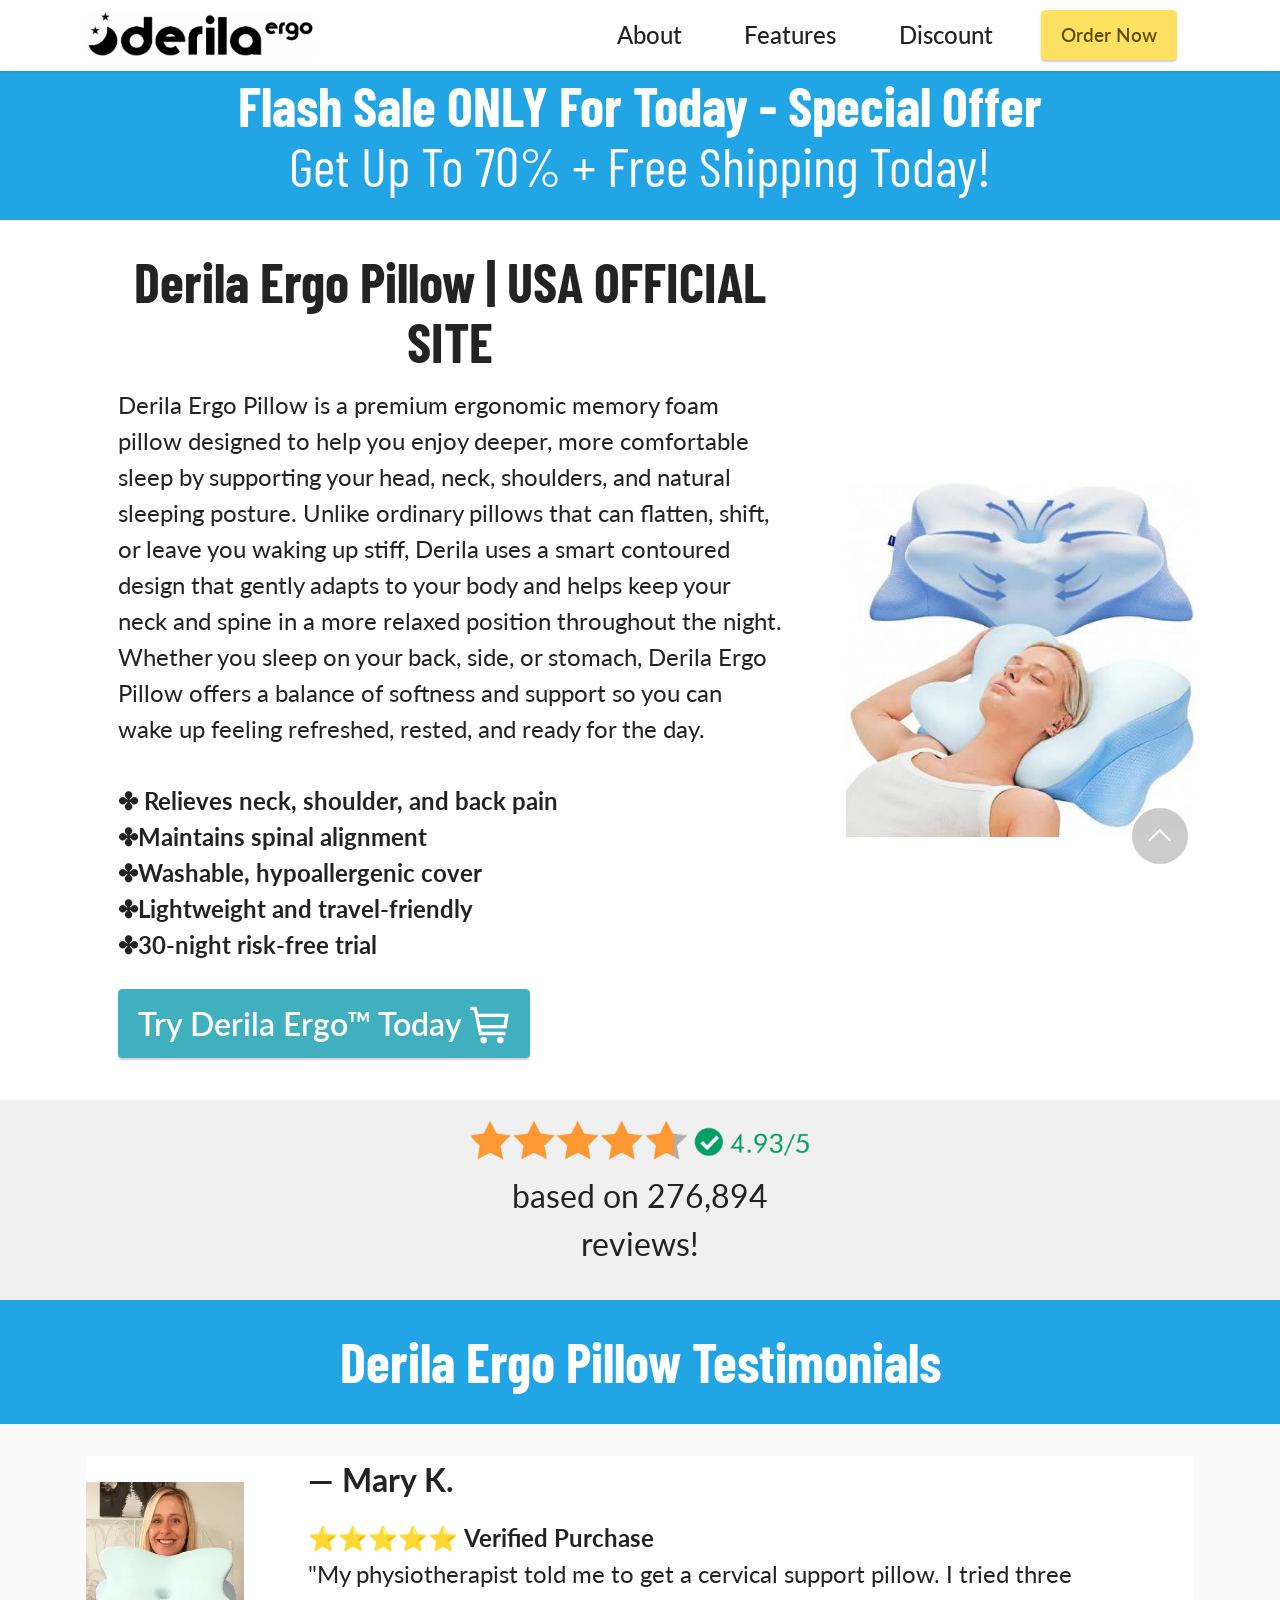
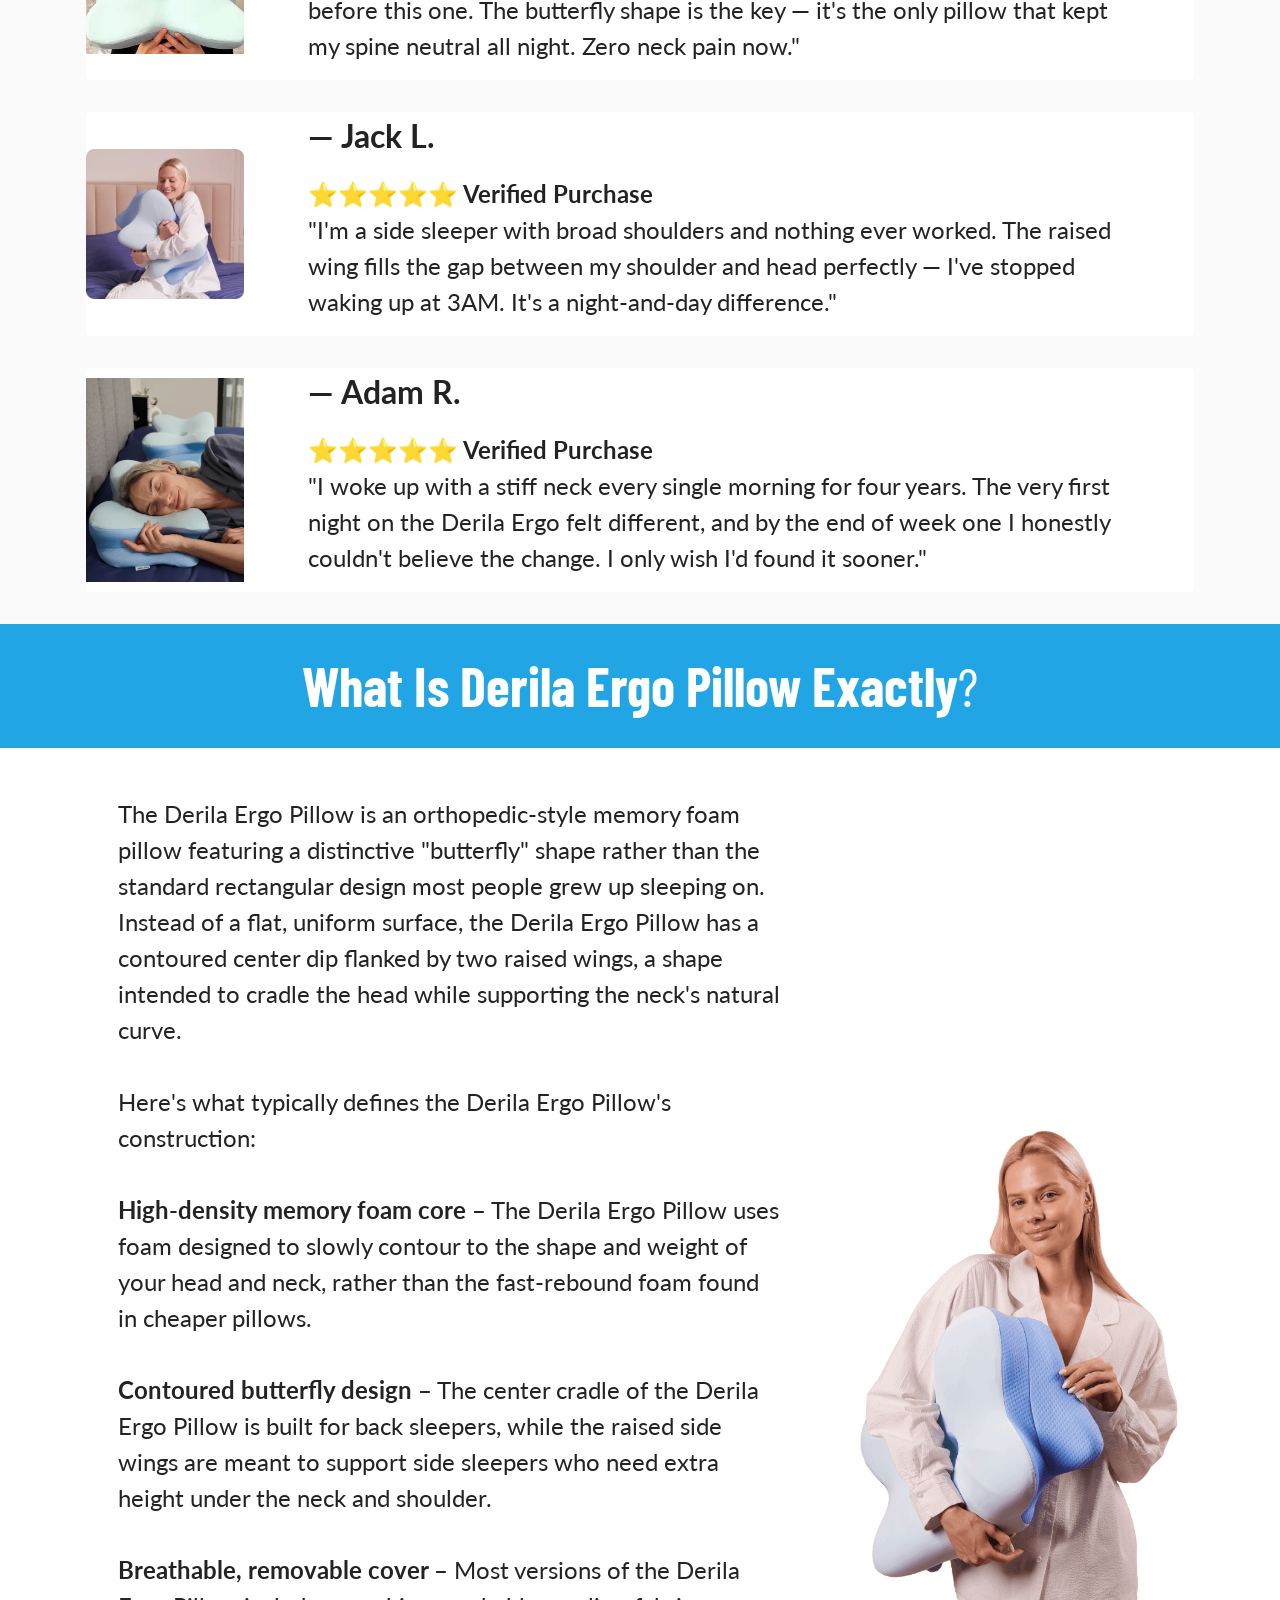
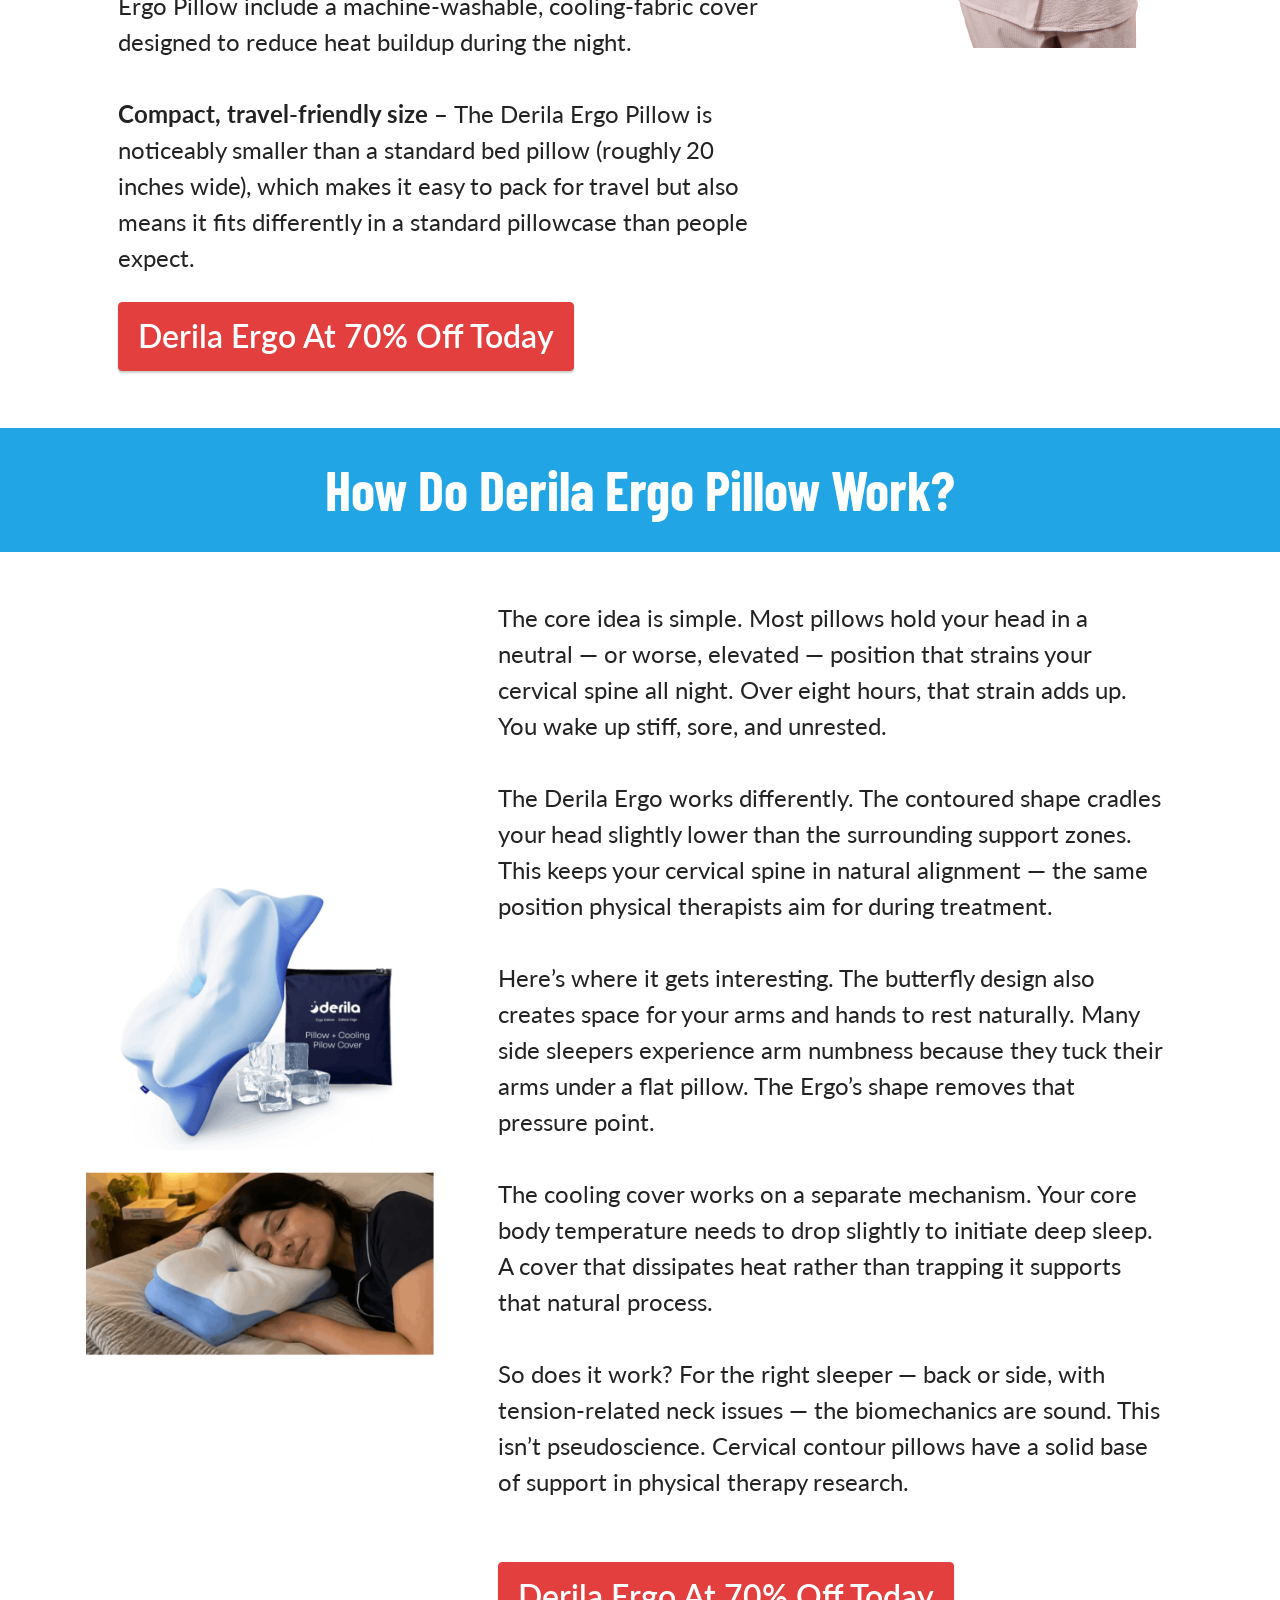
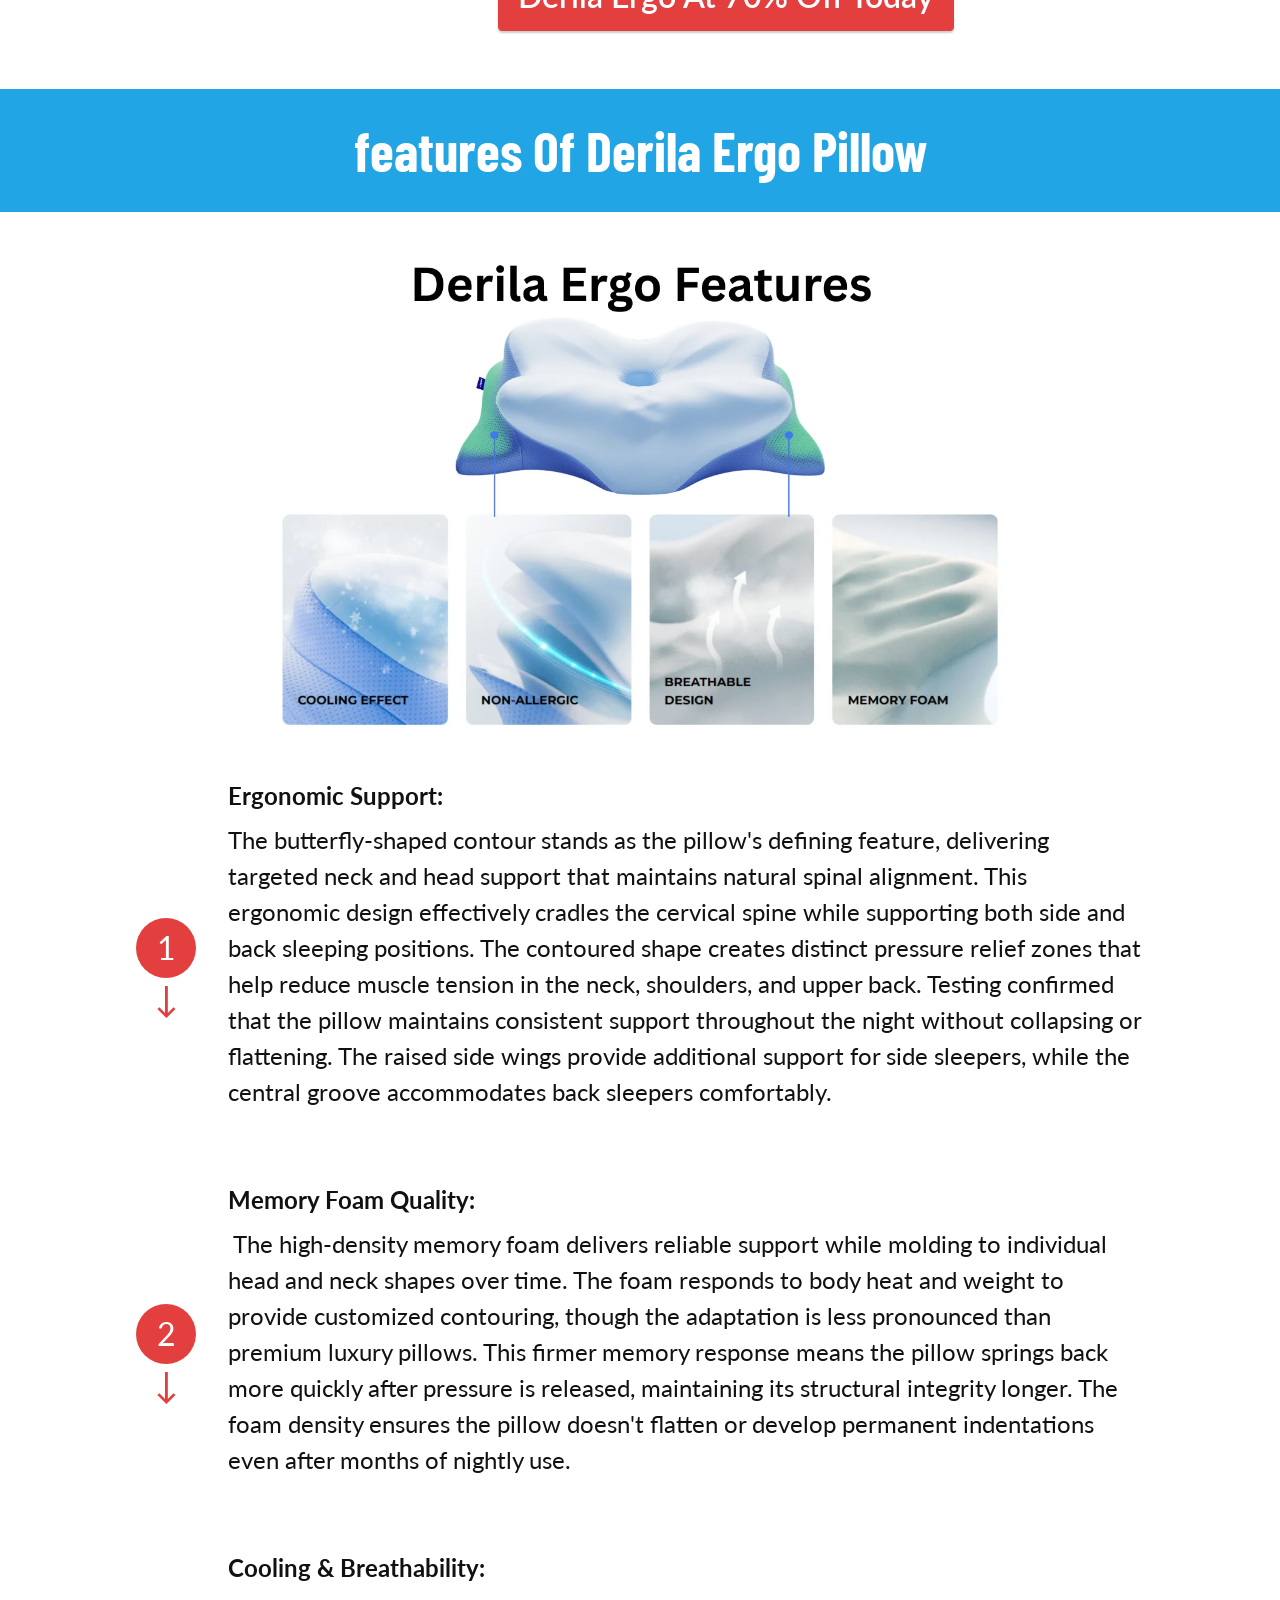
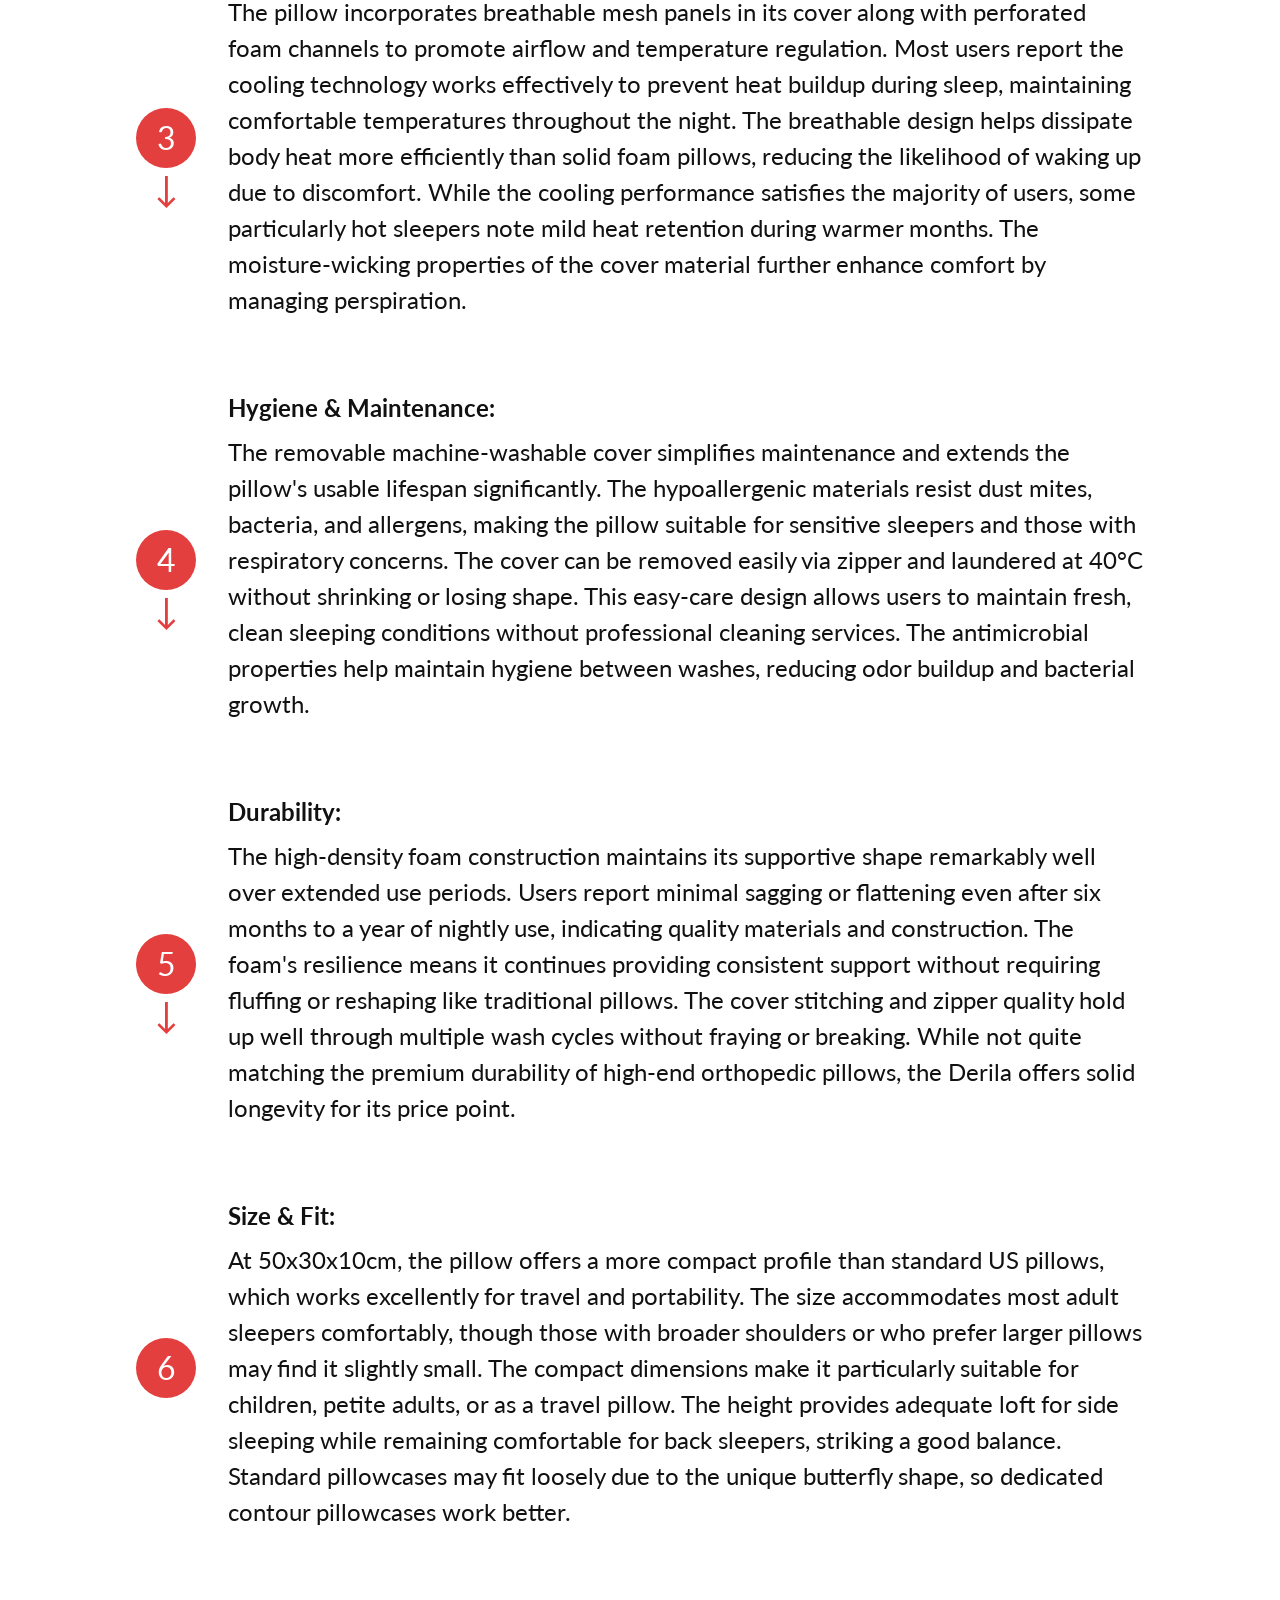
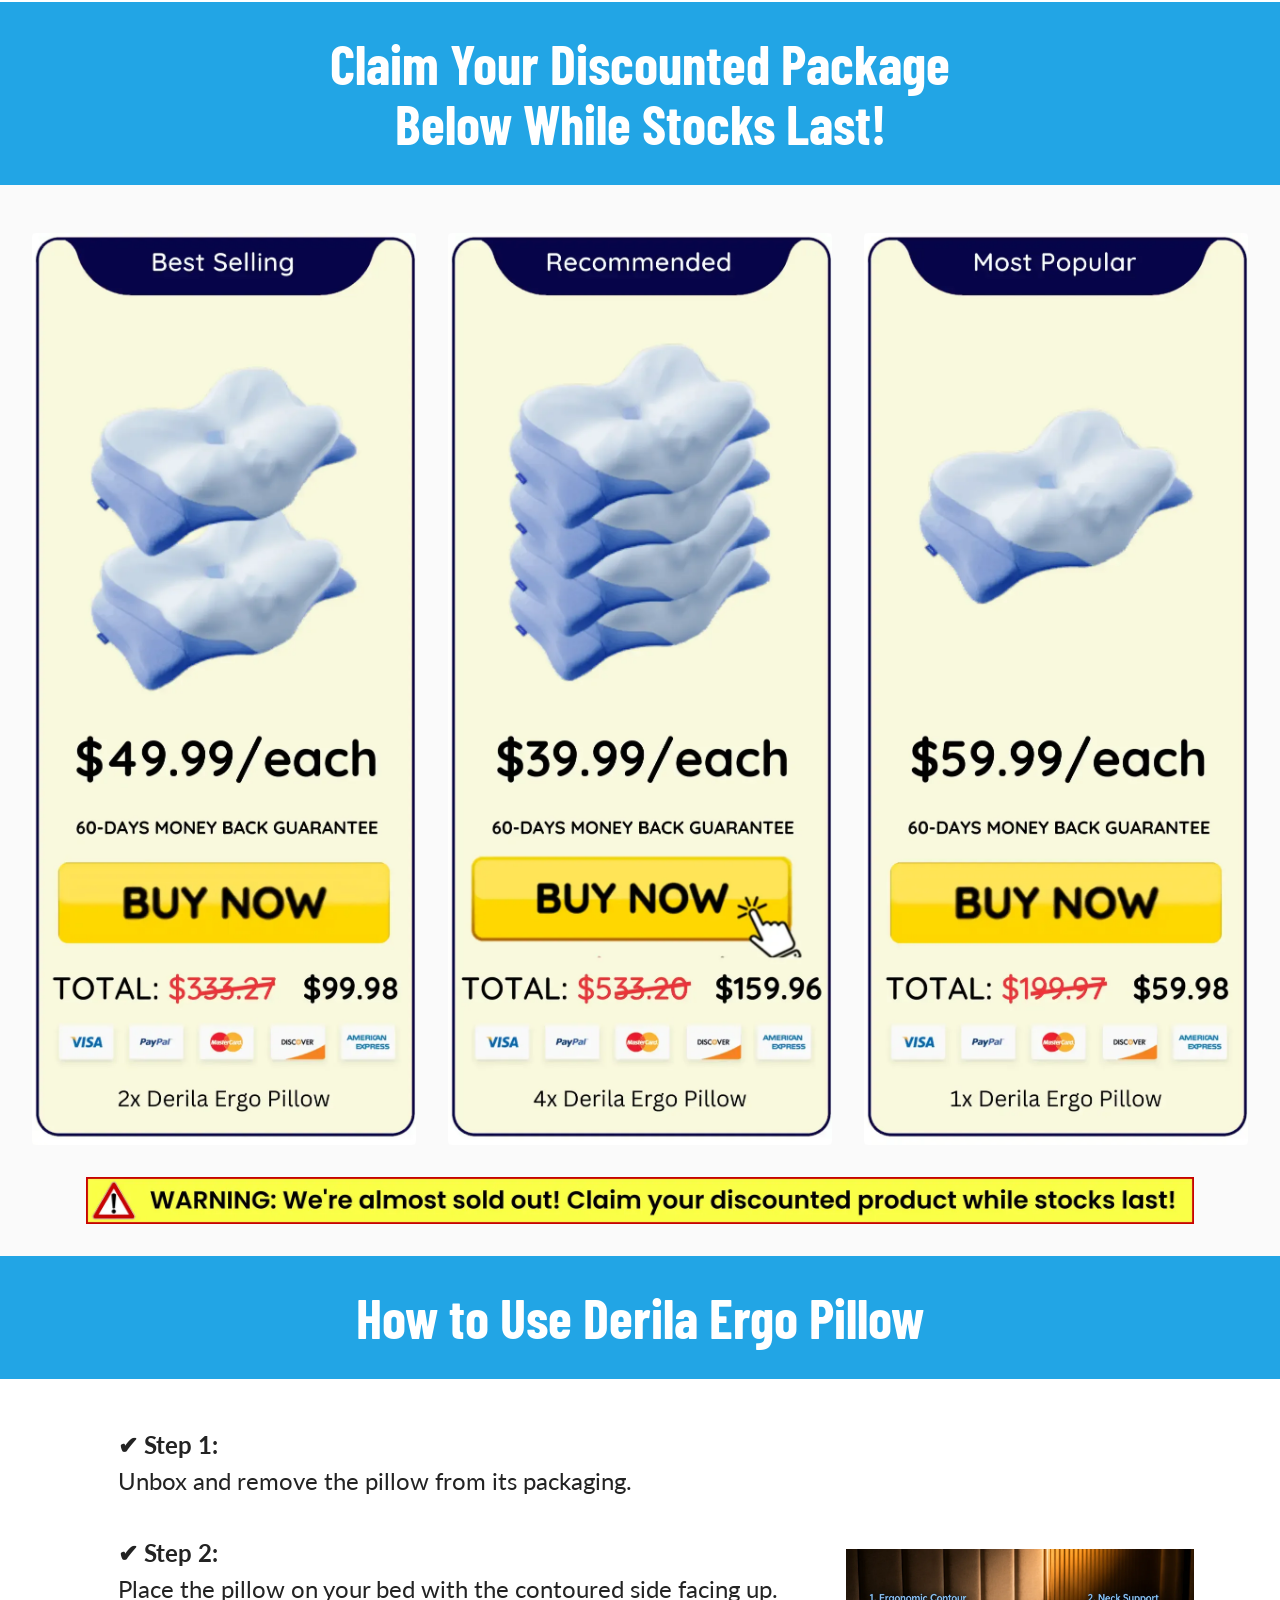
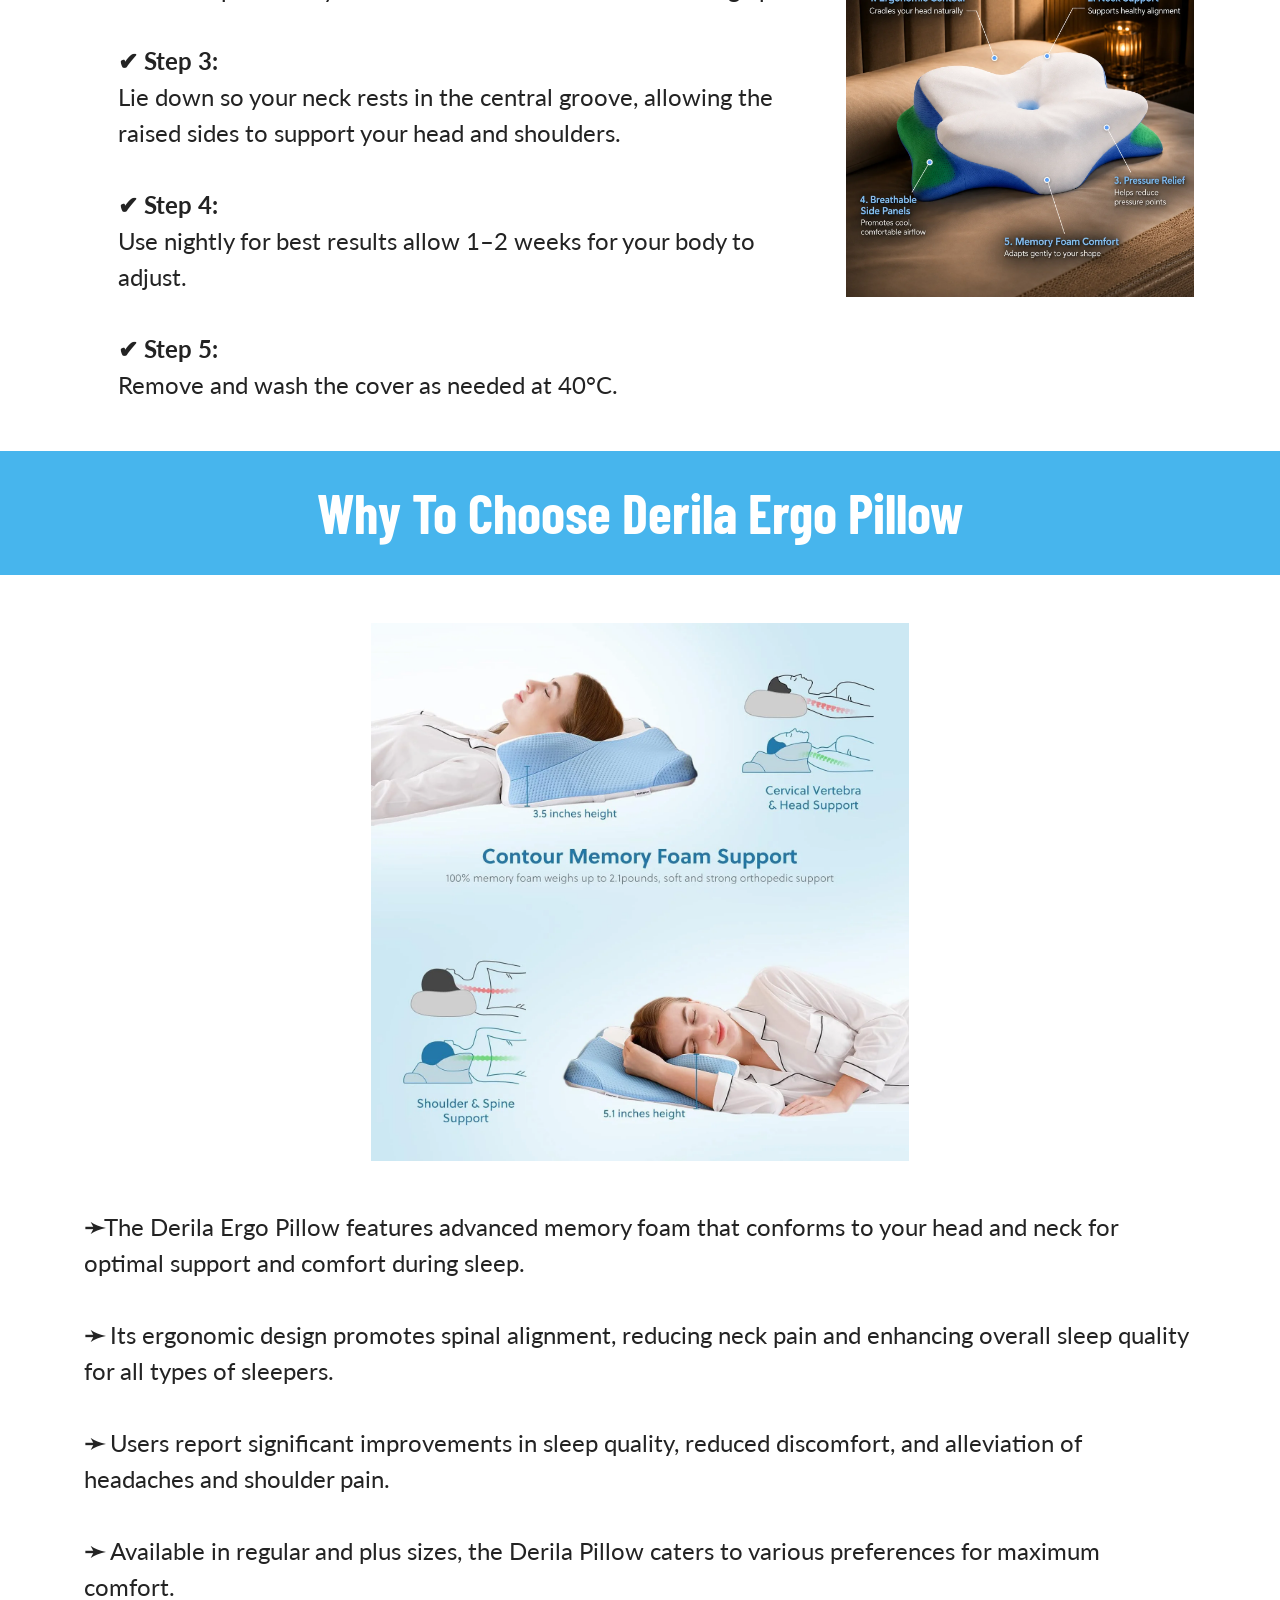
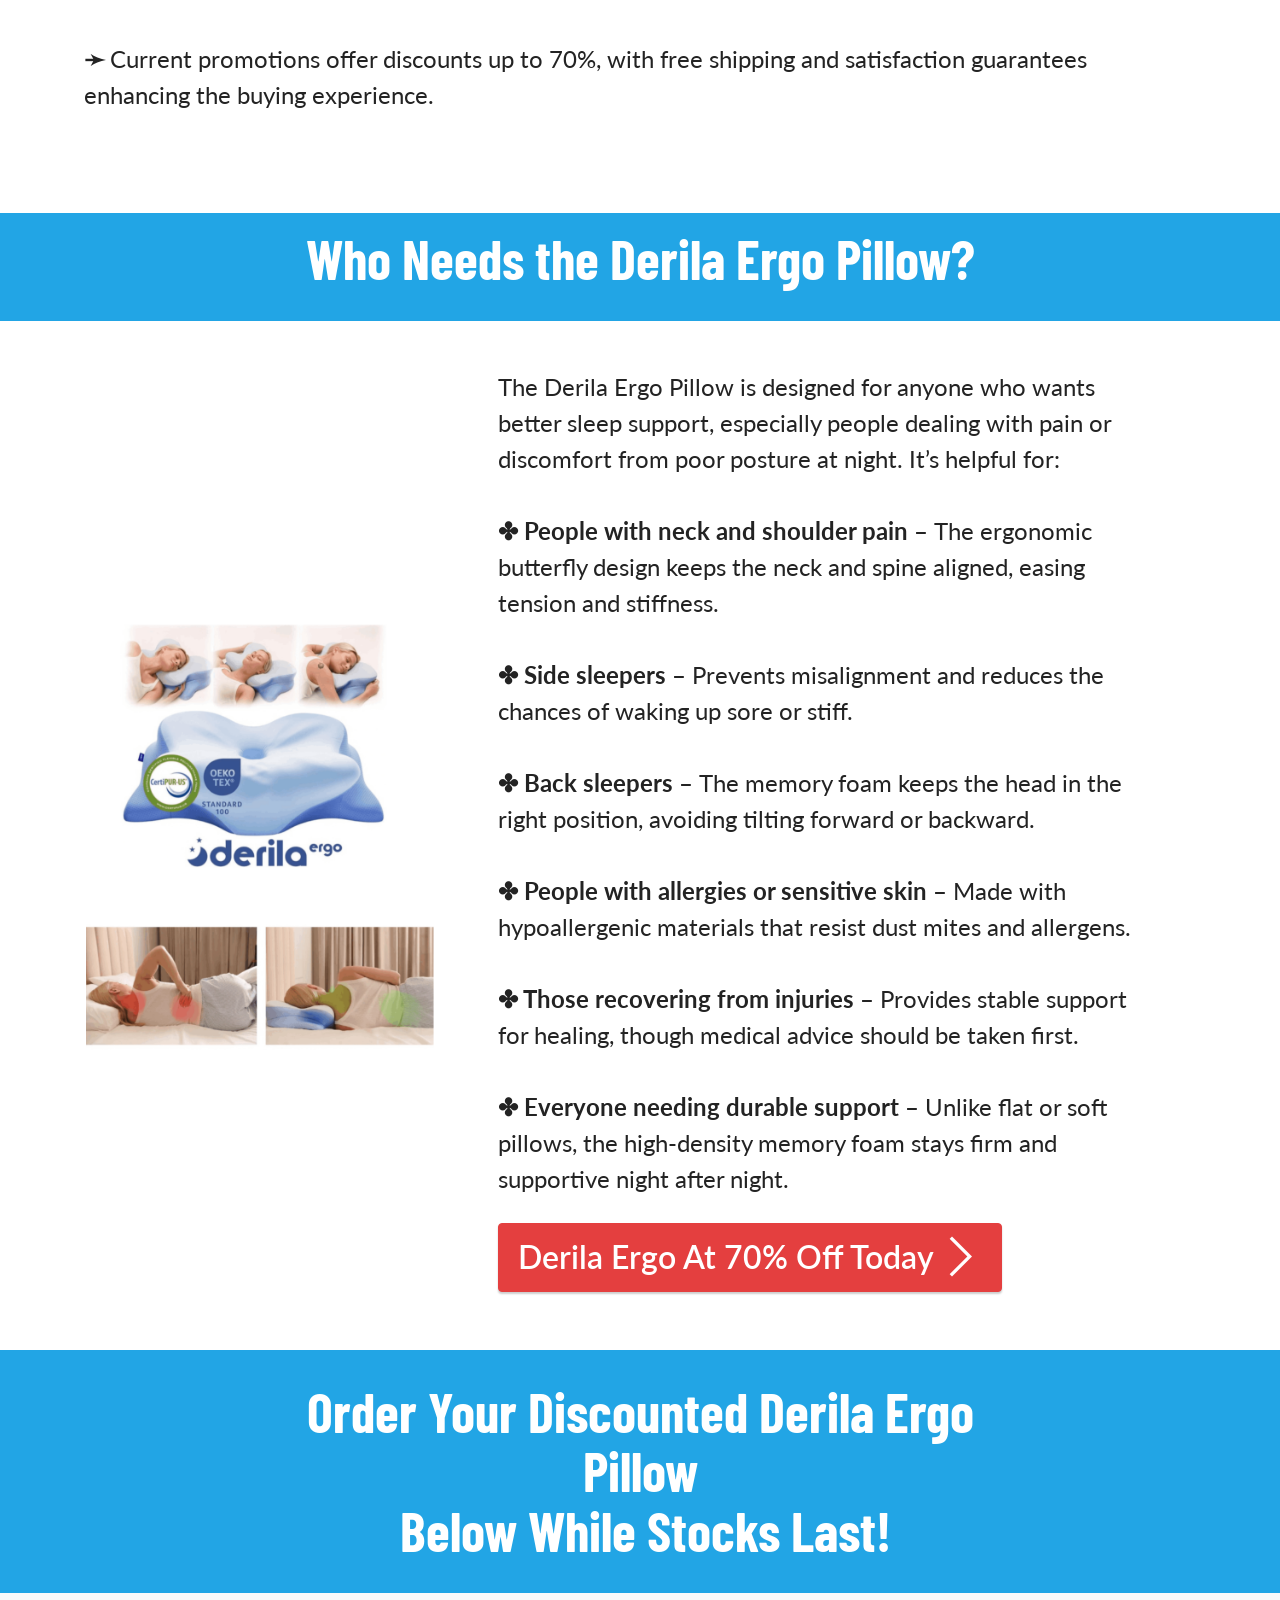
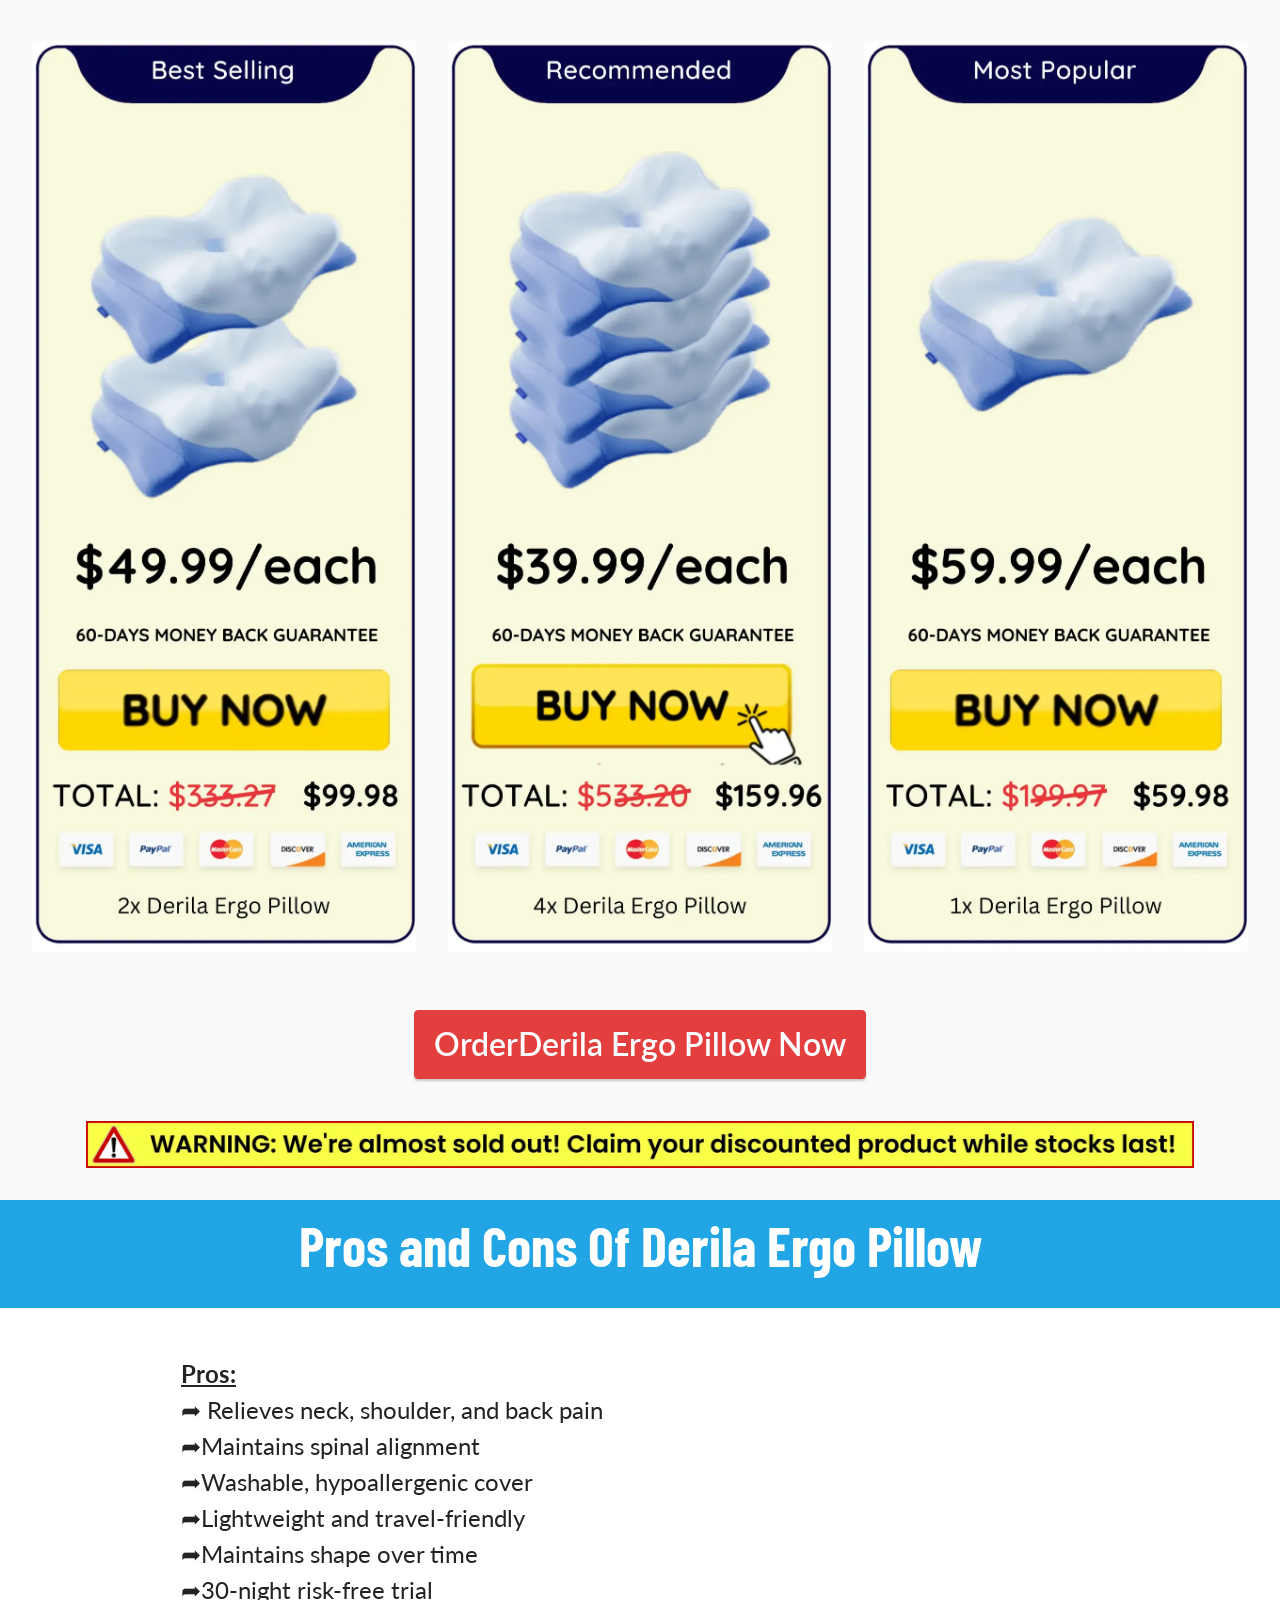
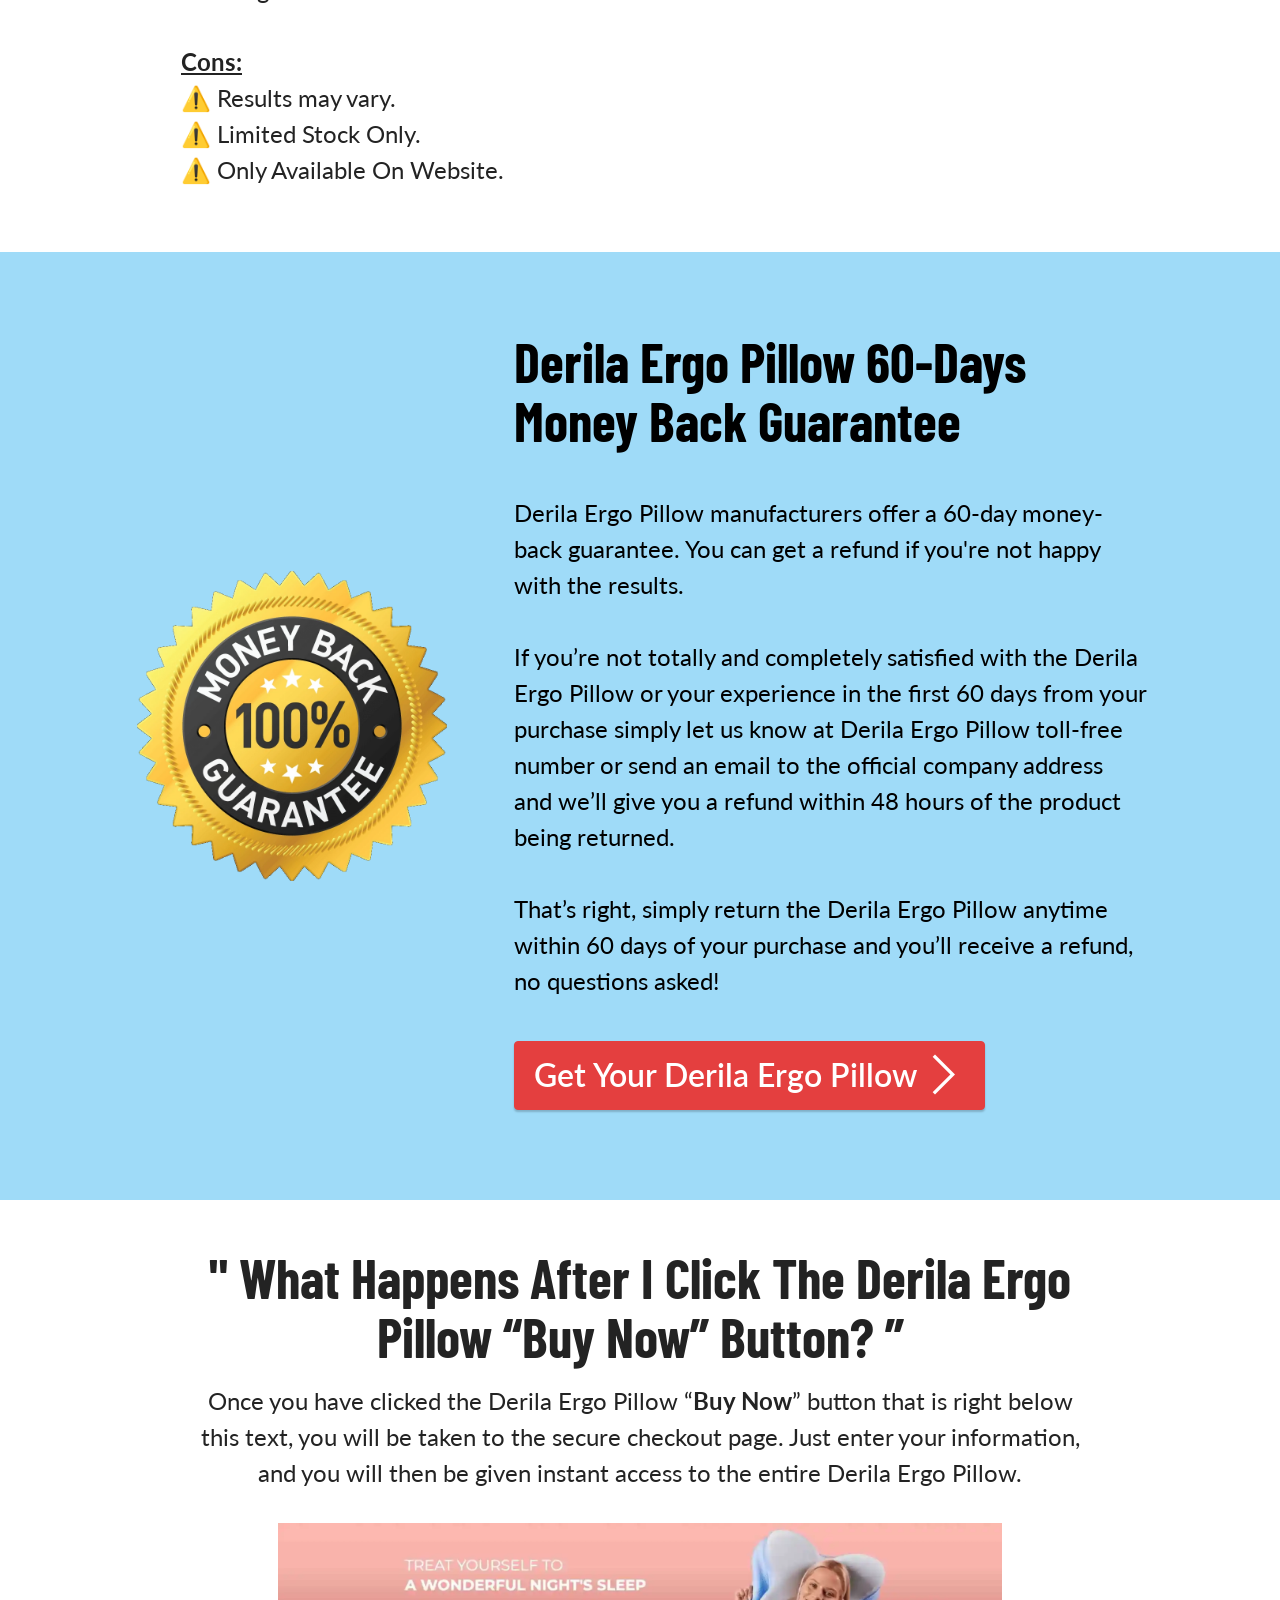
==== commit 0a685844: "Update index.html" ====
--- a/index.html
+++ b/index.html
@@ -1019,11 +1019,9 @@
                     Copyright © 2026 | Derila Ergo Pillow™</p>
             </div>
         </div>
-    </div>
-</section><section class="display-7" style="padding: 0;align-items: center;justify-content: center;flex-wrap: wrap;    align-content: center;display: flex;position: relative;height: 4rem;"><a href="https://mobiri.se/4949637" style="flex: 1 1;height: 4rem;position: absolute;width: 100%;z-index: 1;"><img alt="" style="height: 4rem;" src="[data-uri]"></a><p style="margin: 0;text-align: center;" class="display-7">&#8204;</p><a style="z-index:1" href="https://mobirise.com/builder/ai-website-builder.html">Free AI Website Builder</a></section><script src="assets/bootstrap/js/bootstrap.bundle.min.js"></script>  <script src="assets/smoothscroll/smooth-scroll.js"></script>  <script src="assets/ytplayer/index.js"></script>  <script src="assets/dropdown/js/navbar-dropdown.js"></script>  <script src="assets/mbr-switch-arrow/mbr-switch-arrow.js"></script>  <script src="assets/theme/js/script.js"></script>  
-  
+    </div>  
   
  <div id="scrollToTop" class="scrollToTop mbr-arrow-up"><a style="text-align: center;"><i class="mbr-arrow-up-icon mbr-arrow-up-icon-cm cm-icon cm-icon-smallarrow-up"></i></a></div>
     <input name="animation" type="hidden">
   </body>
-</html>+</html>
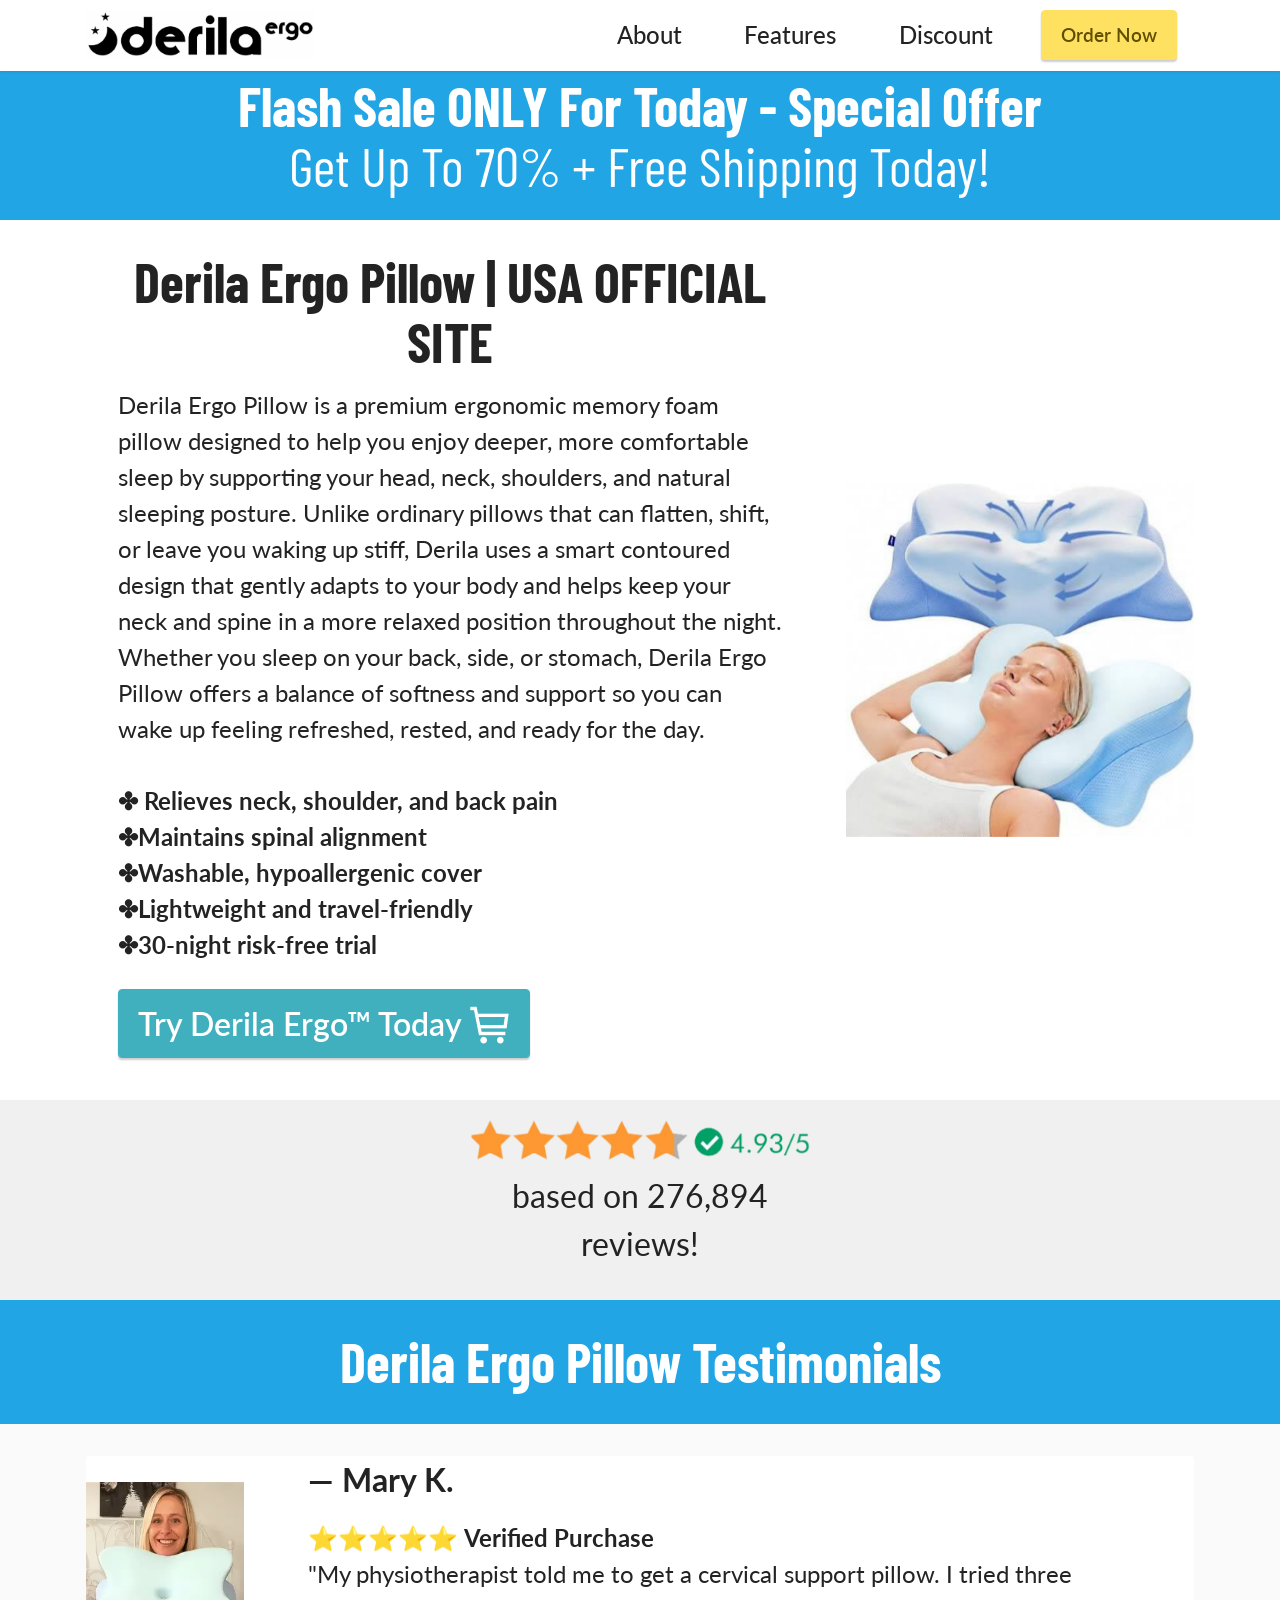
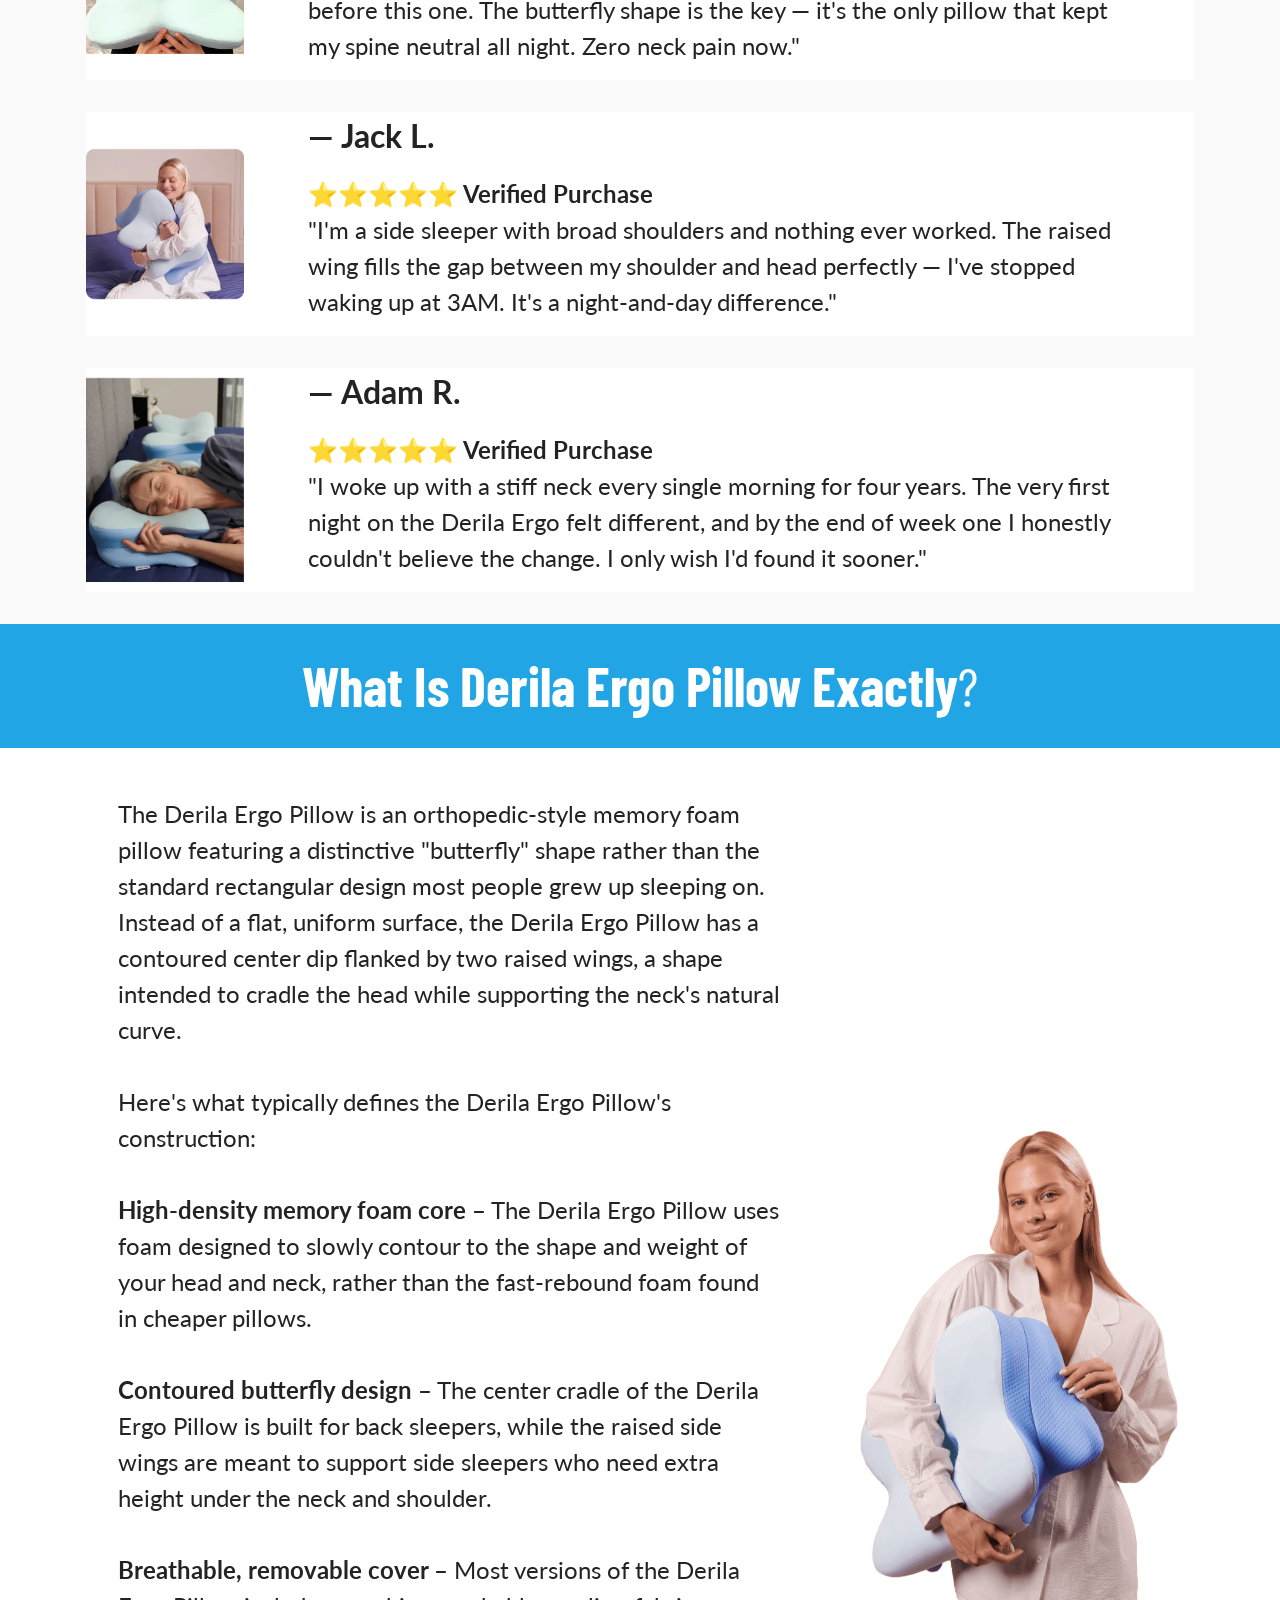
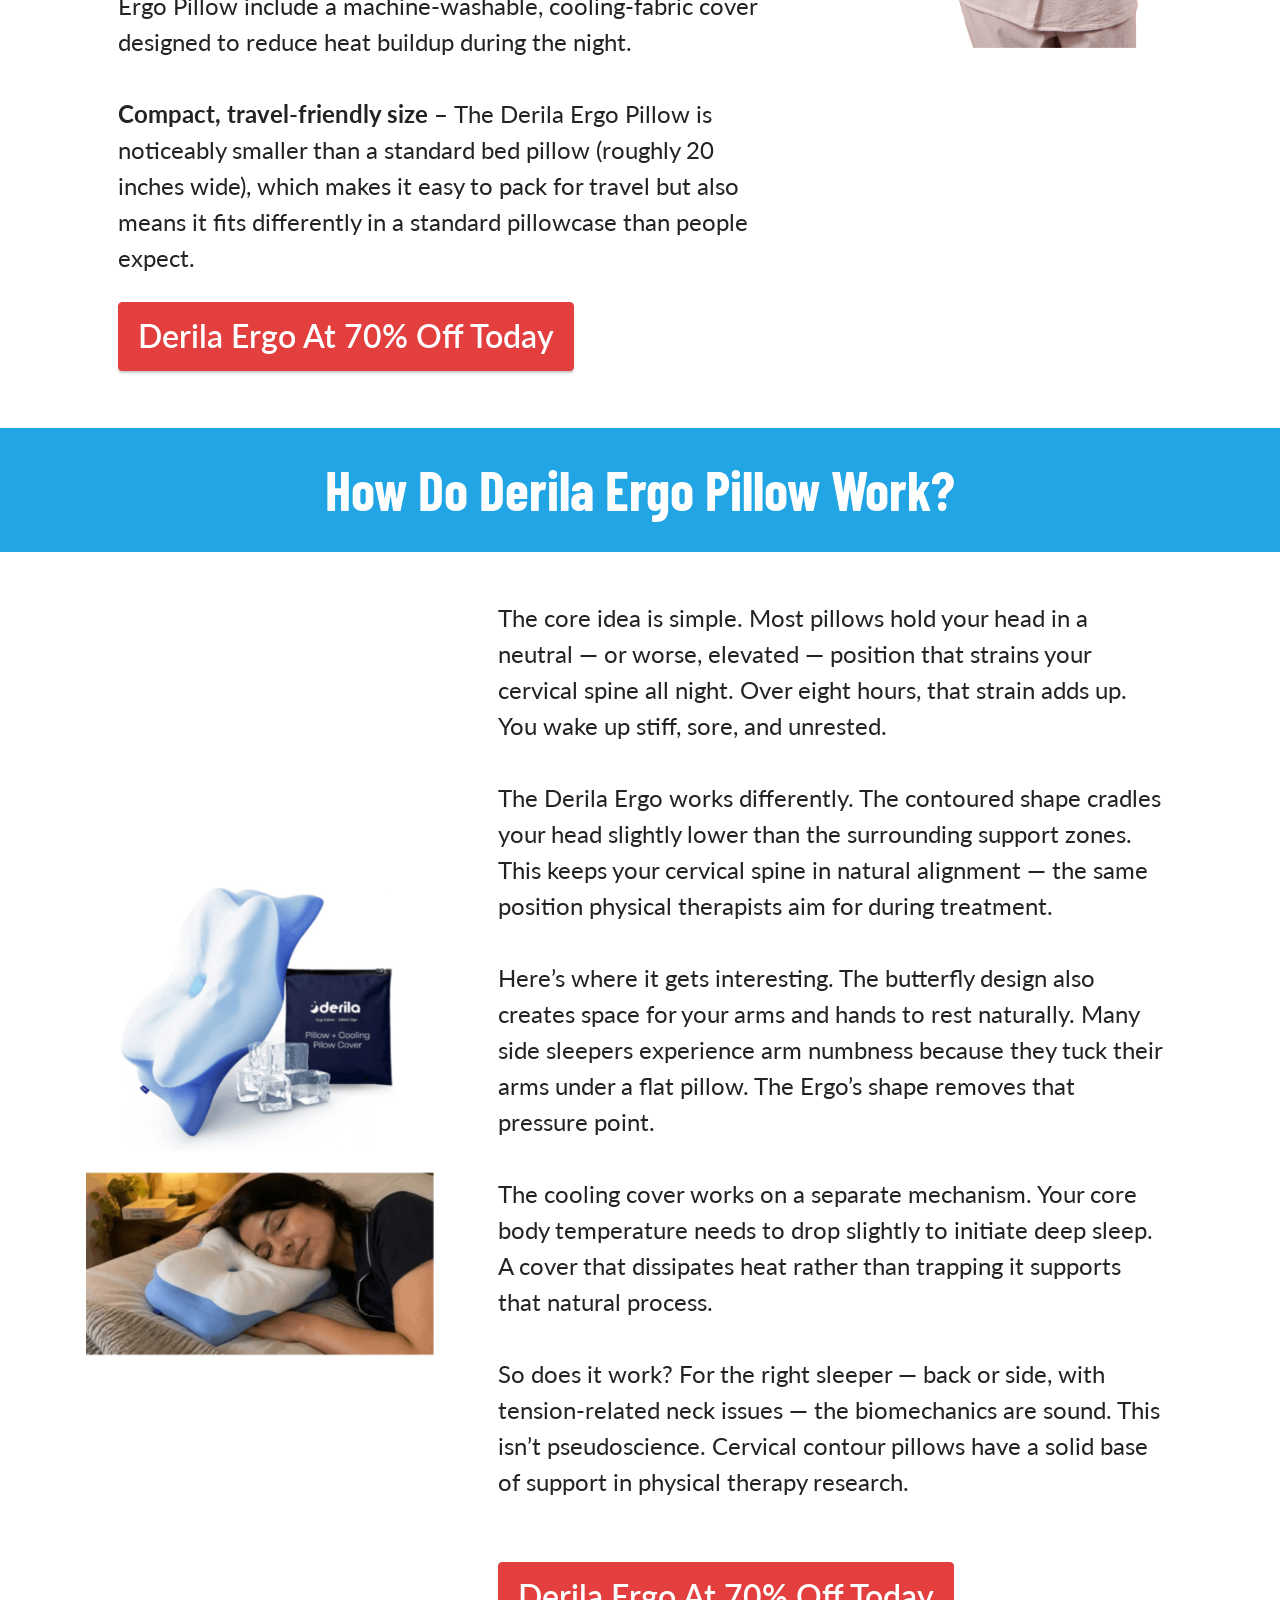
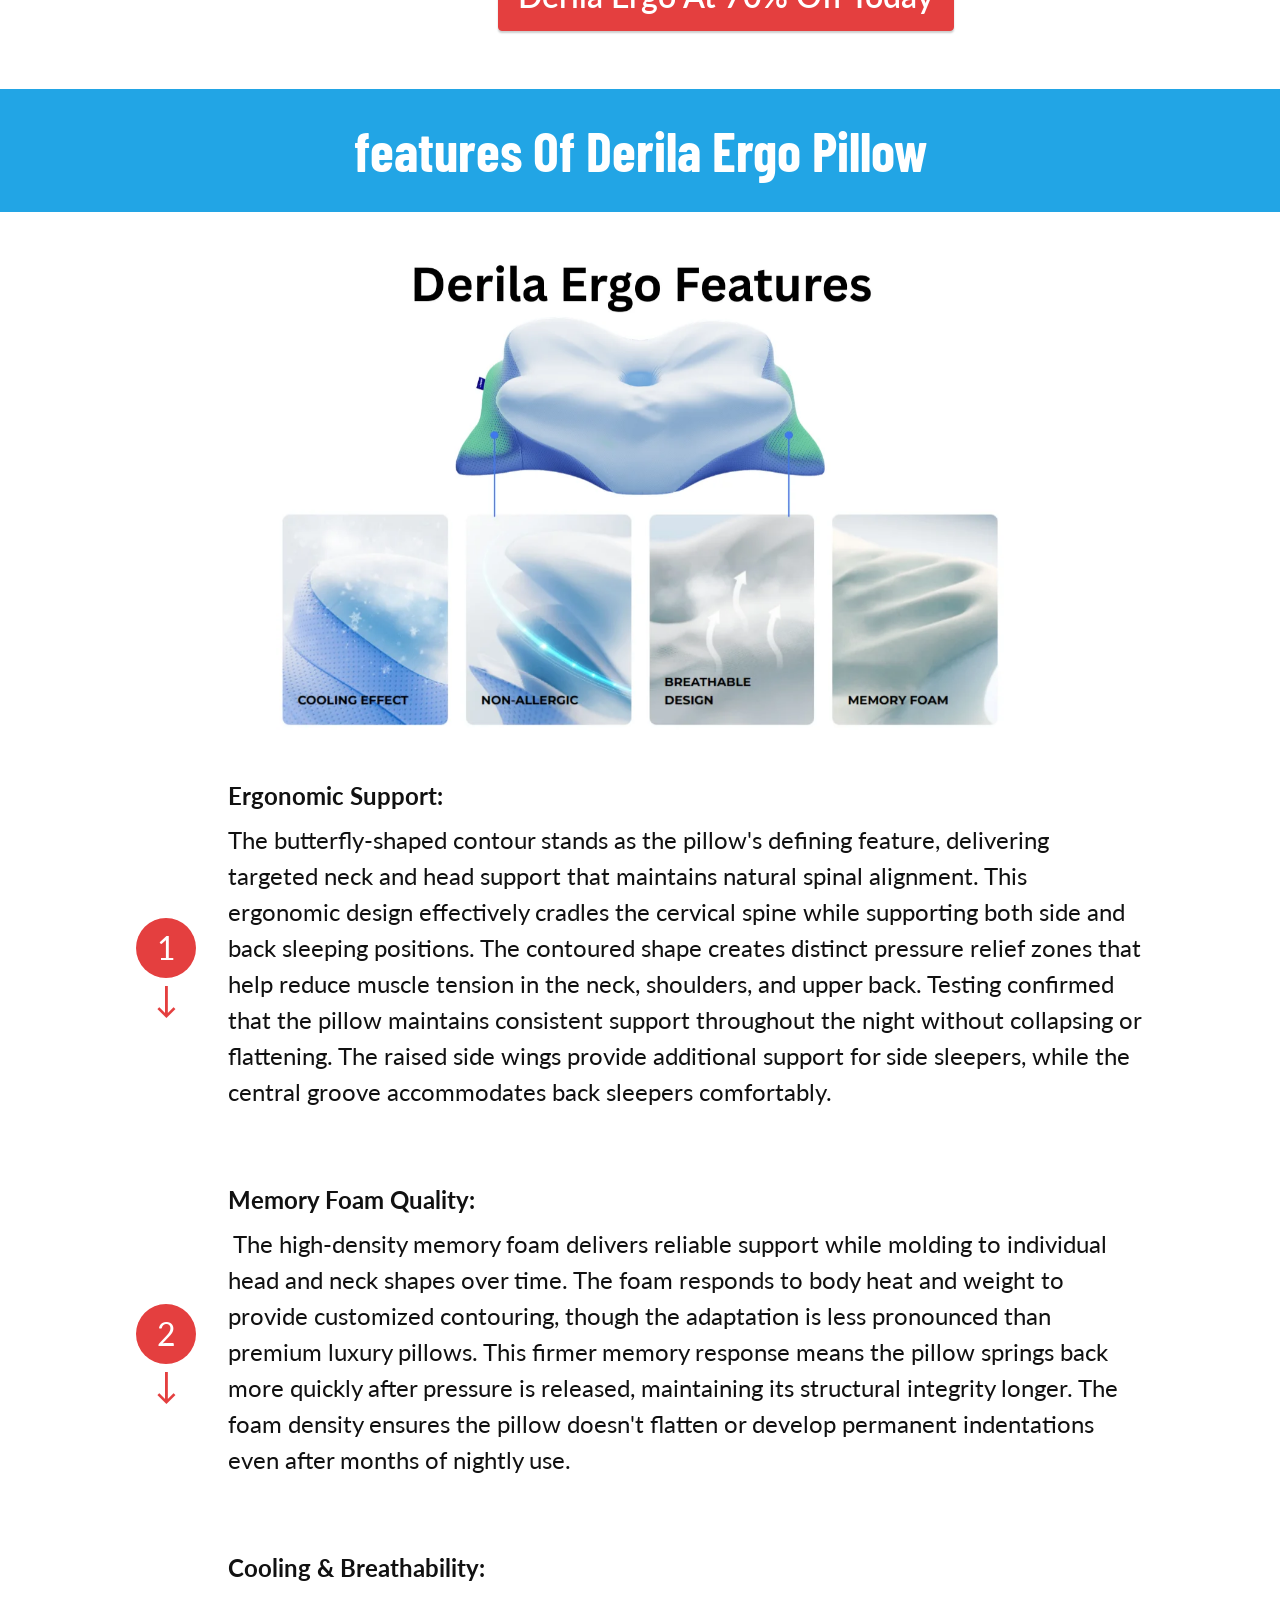
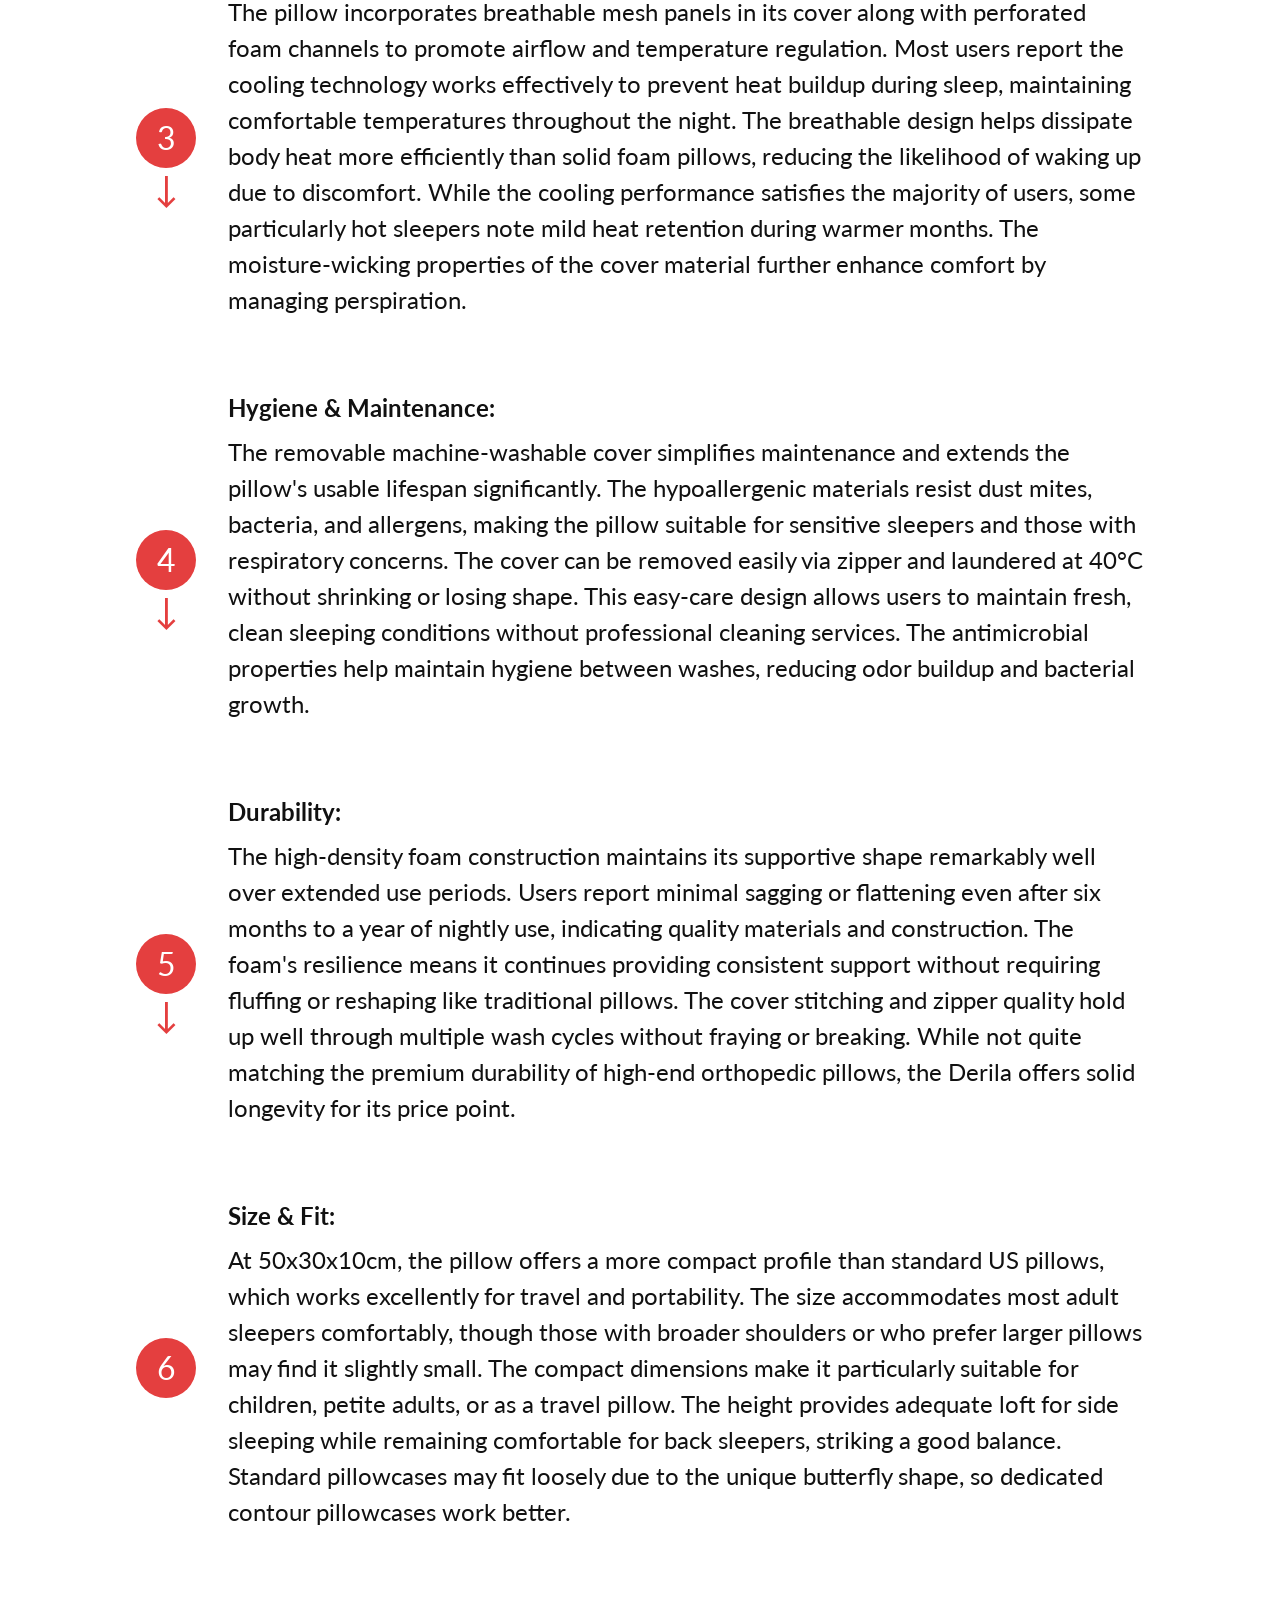
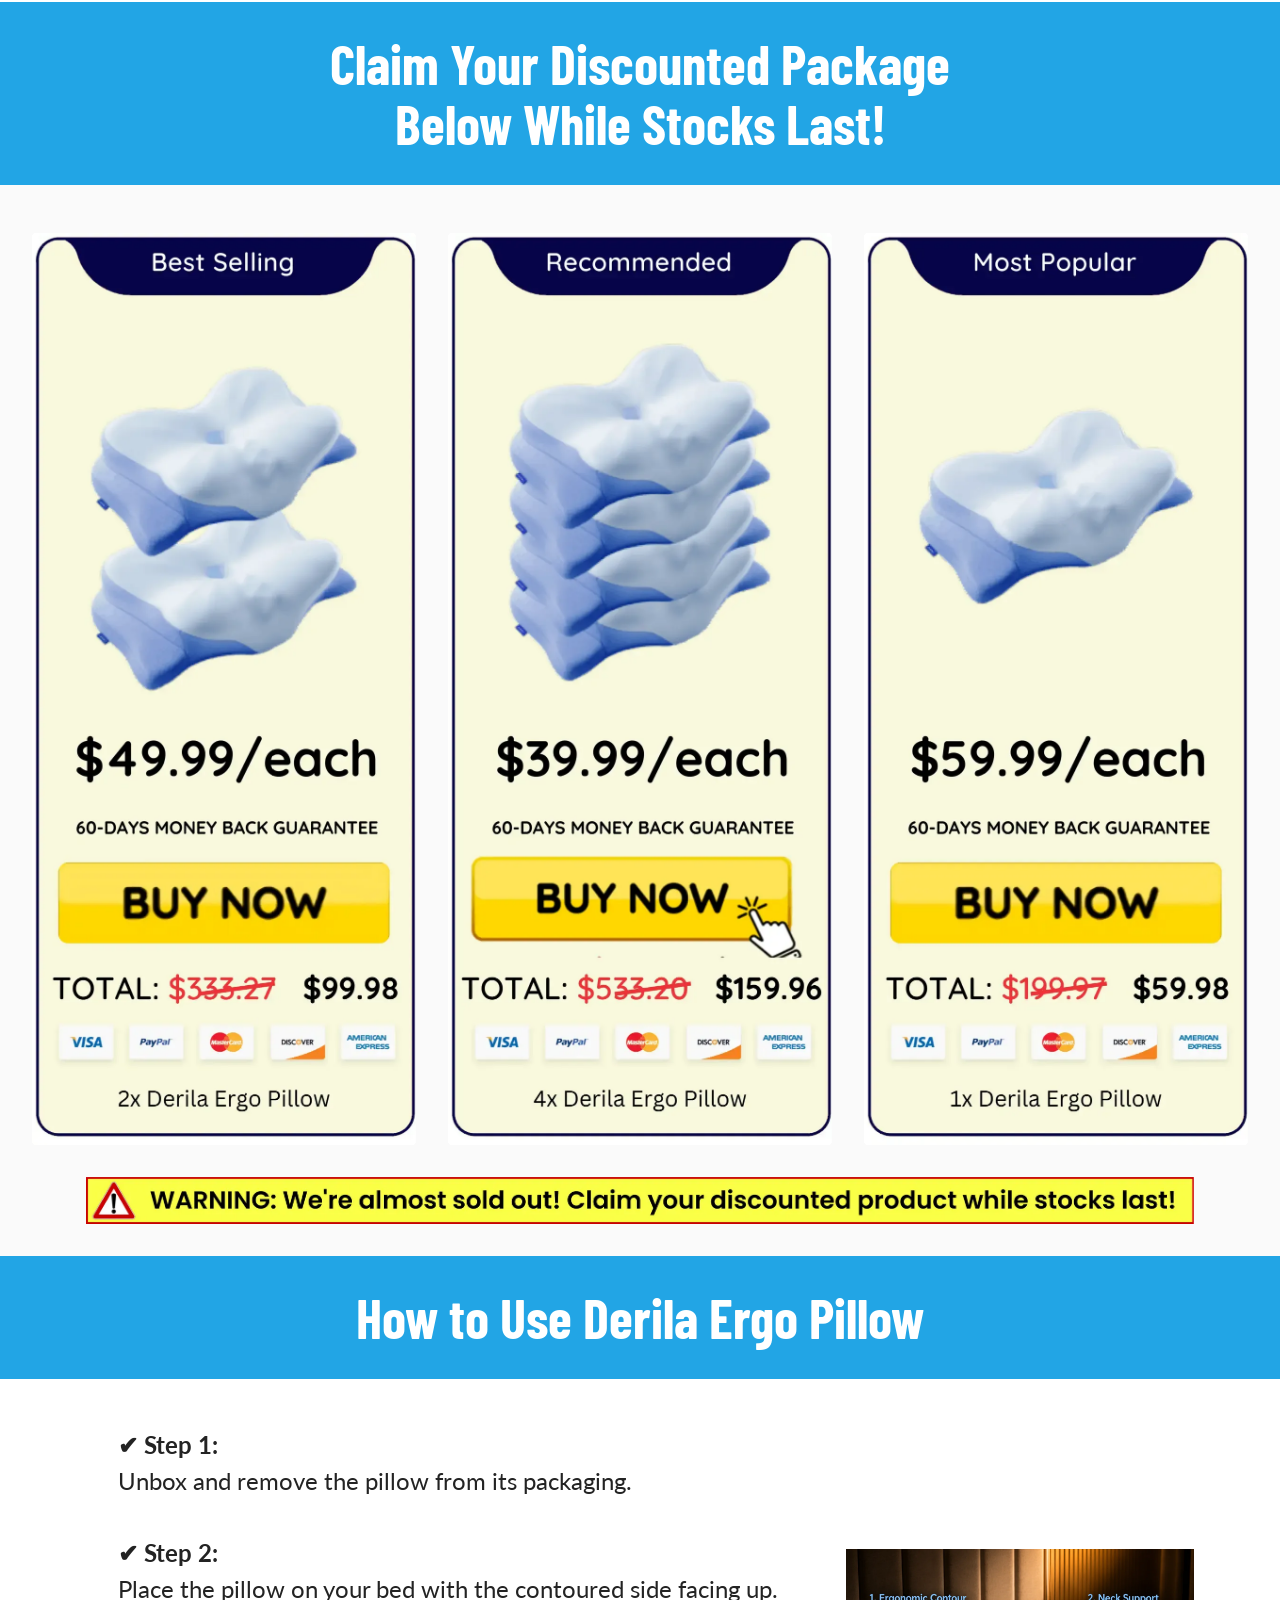
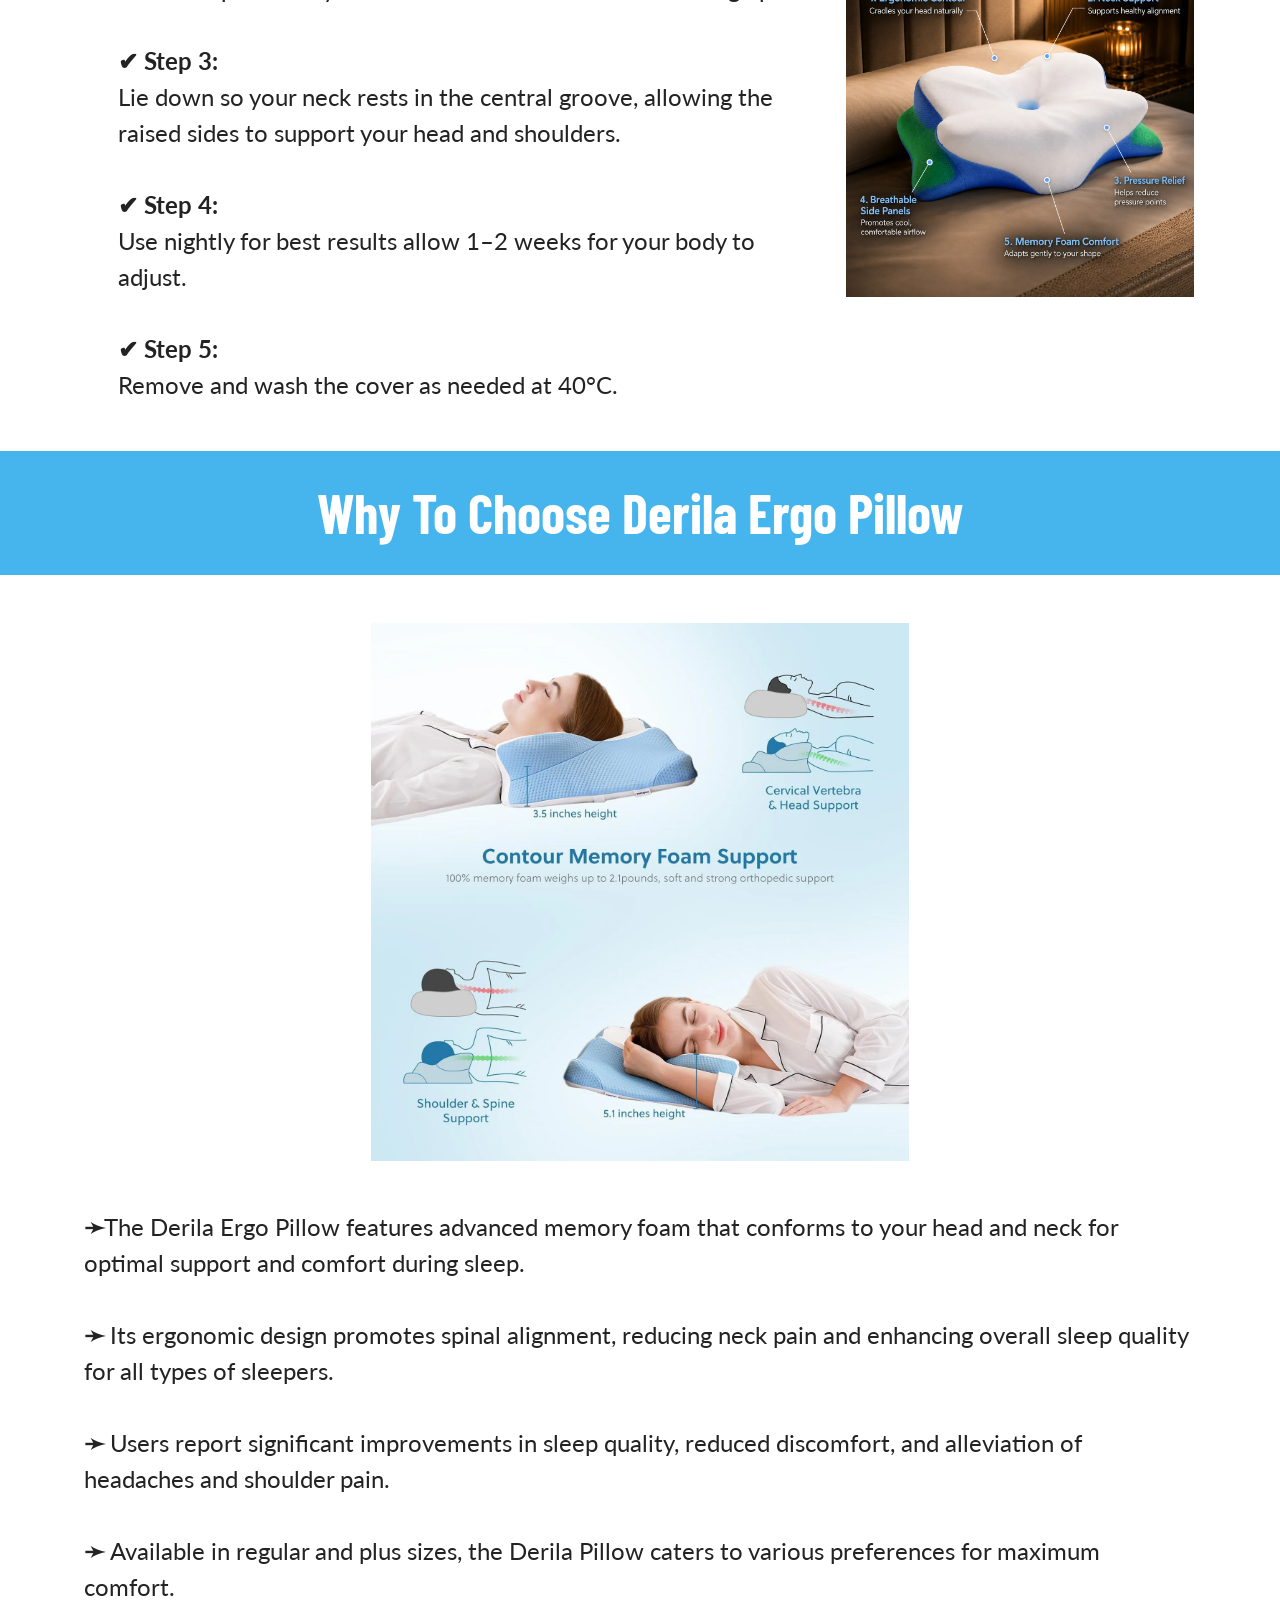
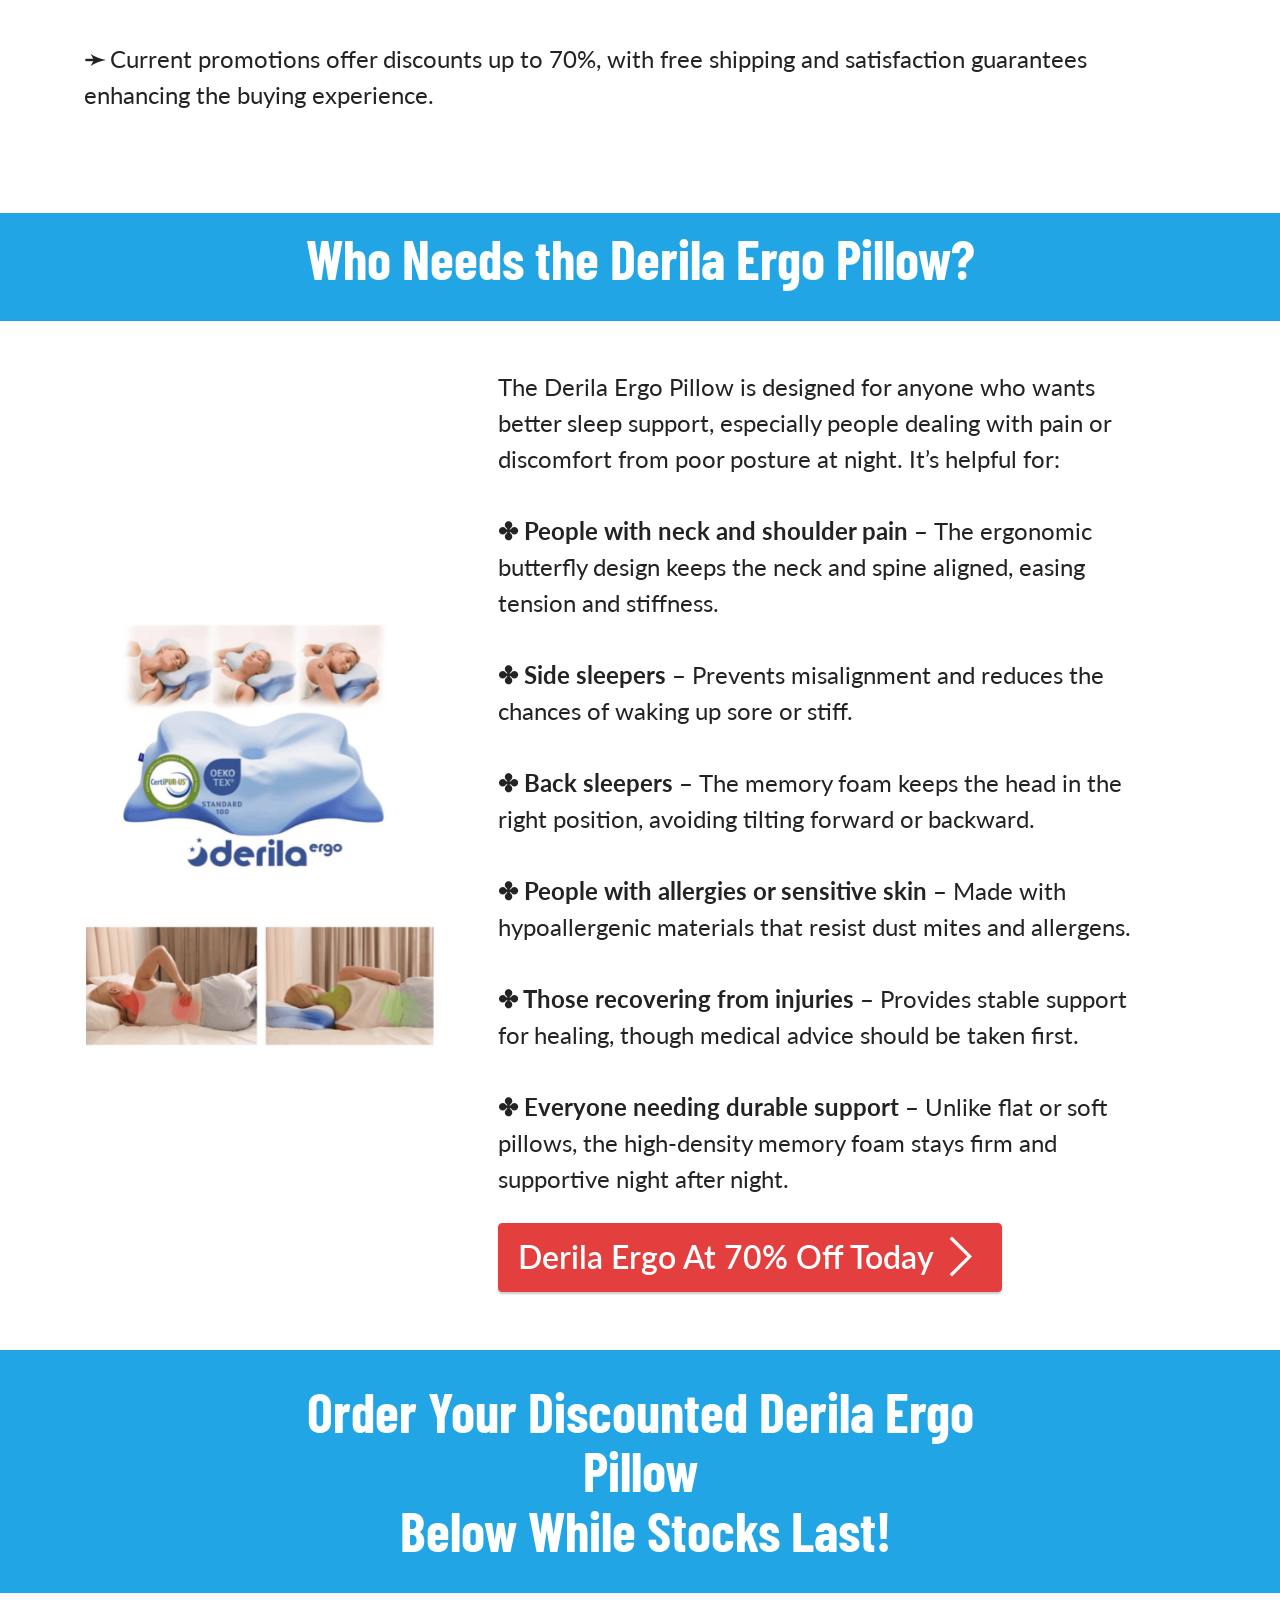
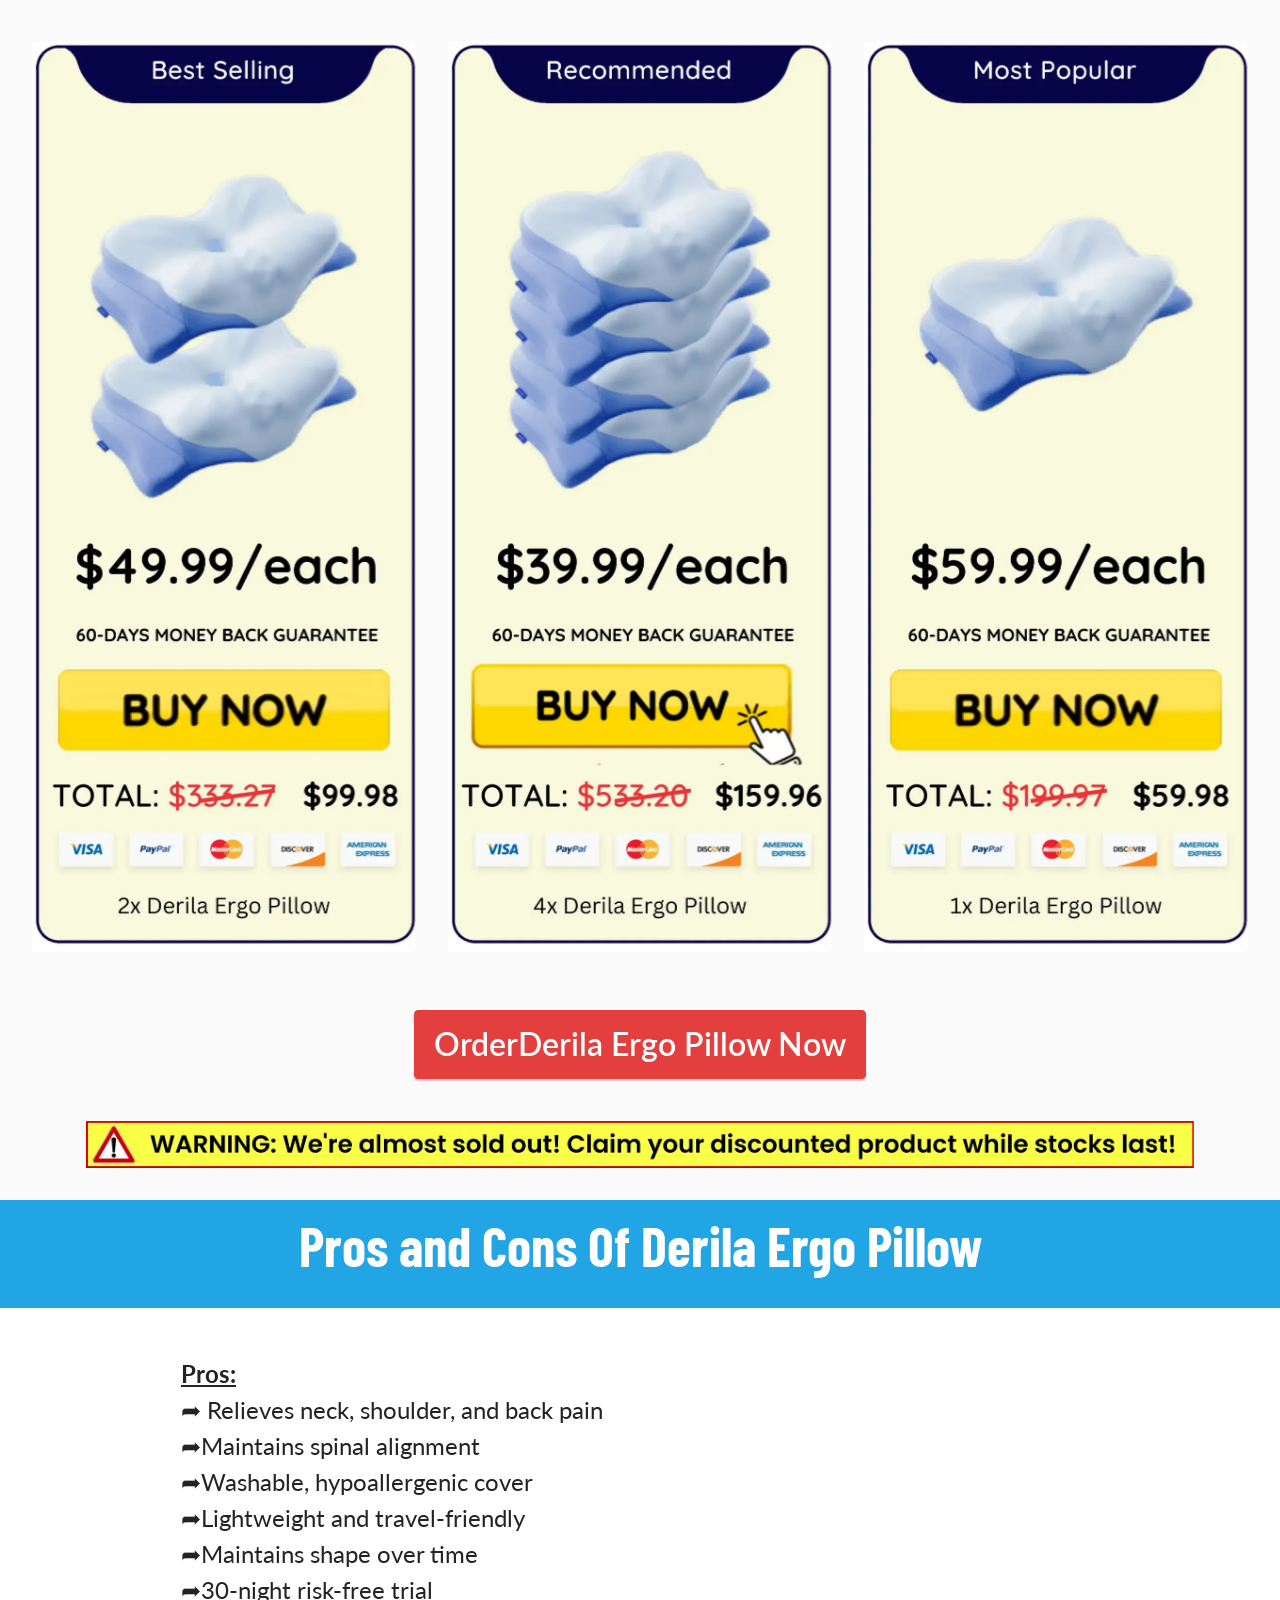
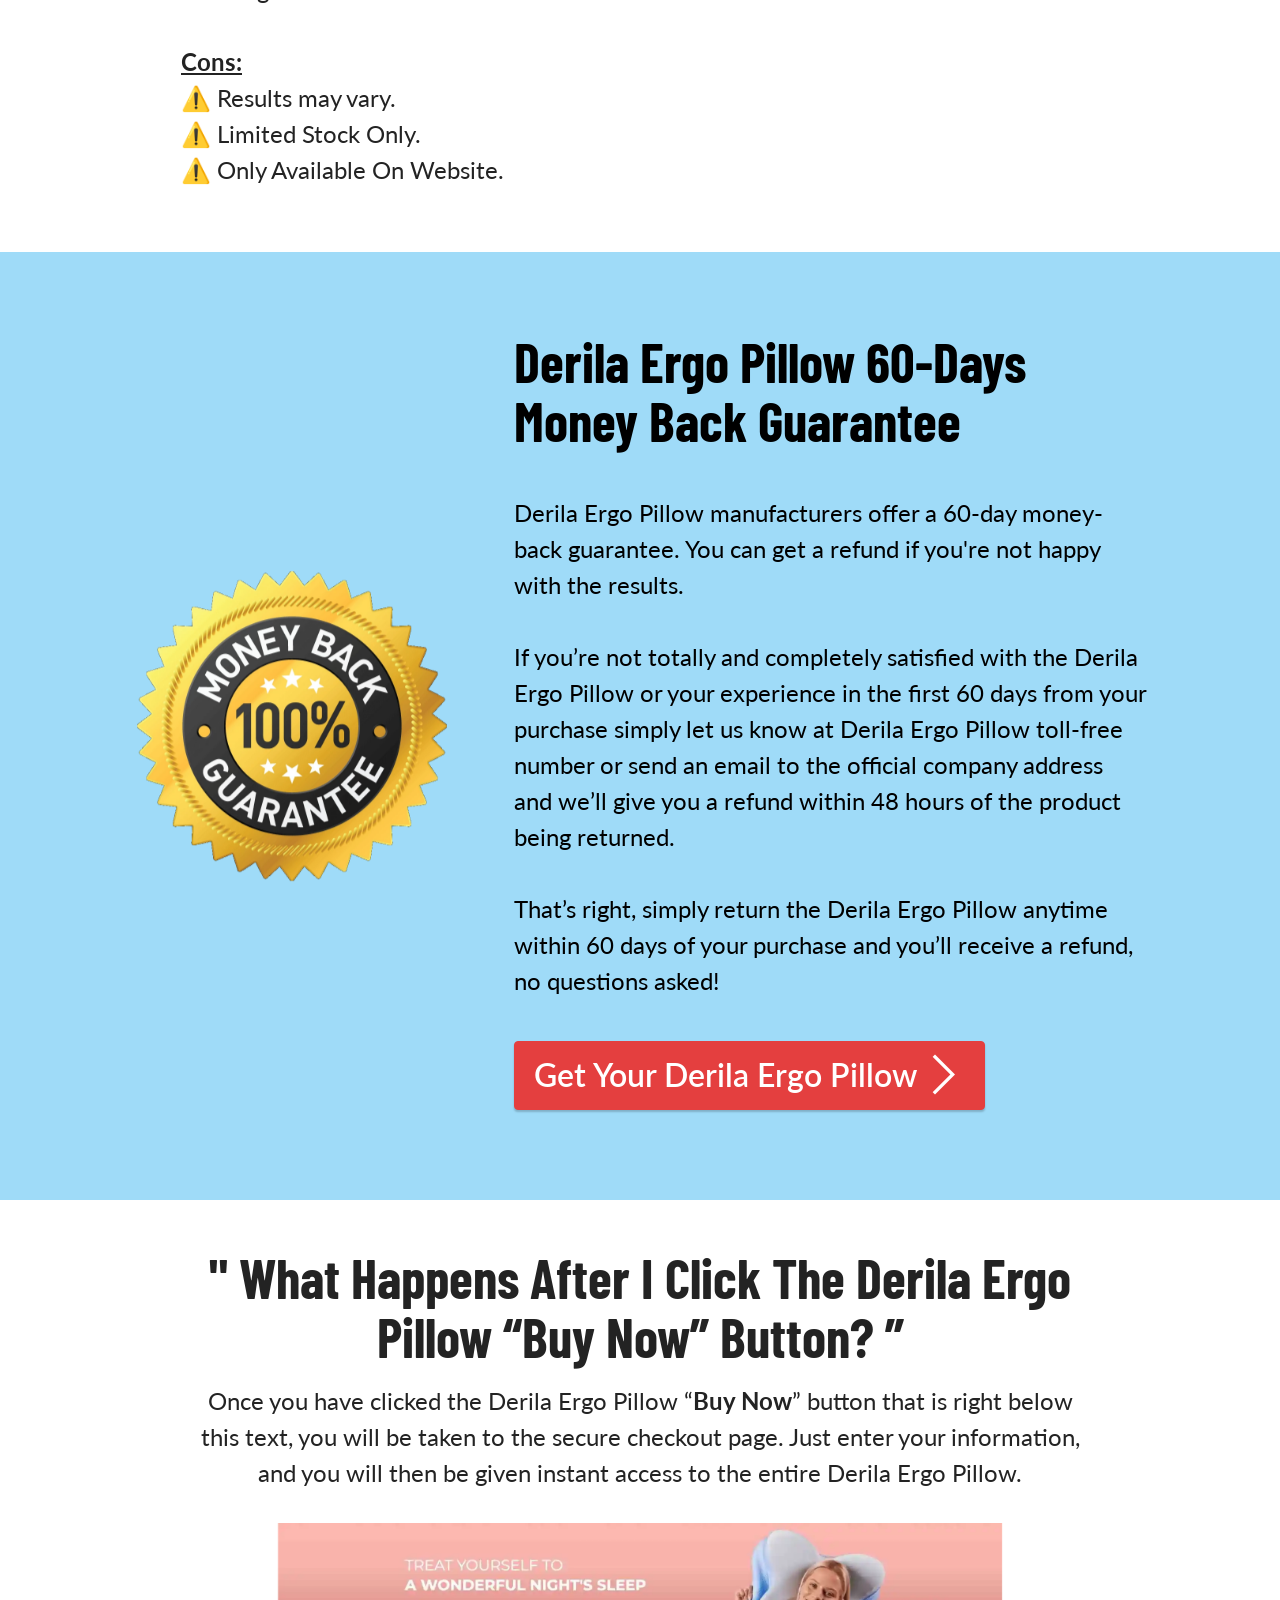
==== commit 64f027f1: "Add files via upload" ====
--- a/index.html
+++ b/index.html
@@ -6,8 +6,8 @@
   <meta http-equiv="X-UA-Compatible" content="IE=edge">
   <meta name="generator" content="Mobirise v6.1.12, mobirise.com">
   <meta name="twitter:card" content="summary_large_image"/>
-  <meta name="twitter:image:src" content="assets/images/index-meta.jpg">
-  <meta property="og:image" content="assets/images/index-meta.jpg">
+  <meta name="twitter:image:src" content="assets/images/index-meta.webp">
+  <meta property="og:image" content="assets/images/index-meta.webp">
   <meta name="twitter:title" content="Derila Ergo Pillow™  | USA Official Site">
   <meta name="viewport" content="width=device-width, initial-scale=1, minimum-scale=1">
   <link rel="shortcut icon" href="assets/images/untitled-128x134.png" type="image/x-icon">
@@ -28,7 +28,7 @@
   <noscript><link rel="stylesheet" href="https://fonts.googleapis.com/css?family=Barlow+Condensed:100,100i,200,200i,300,300i,400,400i,500,500i,600,600i,700,700i,800,800i,900,900i&display=swap"></noscript>
   <link rel="preload" href="https://fonts.googleapis.com/css?family=Lato:100,100i,300,300i,400,400i,700,700i,900,900i&display=swap" as="style" onload="this.onload=null;this.rel='stylesheet'">
   <noscript><link rel="stylesheet" href="https://fonts.googleapis.com/css?family=Lato:100,100i,300,300i,400,400i,700,700i,900,900i&display=swap"></noscript>
-  <link rel="preload" as="style" href="assets/mobirise/css/mbr-additional.css?v=bb40zC"><link rel="stylesheet" href="assets/mobirise/css/mbr-additional.css?v=bb40zC" type="text/css">
+  <link rel="preload" as="style" href="assets/mobirise/css/mbr-additional.css?v=qto7Wh"><link rel="stylesheet" href="assets/mobirise/css/mbr-additional.css?v=qto7Wh" type="text/css">
 
   
   
@@ -63,7 +63,7 @@
                     <li class="nav-item"><a class="nav-link link text-black text-primary display-7" href="index.html#content3-h">Discount</a>
                     </li></ul>
                 
-                <div class="navbar-buttons mbr-section-btn"><a class="btn btn-warning display-4" href="https://www.oobots.com/27P16DG7/5HLBCX2/">Order Now</a></div>
+                <div class="navbar-buttons mbr-section-btn"><a class="btn btn-warning display-4" href="https://kxevku.s.gy/h4cHJc">Order Now</a></div>
             </div>
         </div>
     </nav>
@@ -106,7 +106,7 @@
 <br>✤Maintains spinal alignment
 <br>✤Washable, hypoallergenic cover
 <br>✤Lightweight and travel-friendly<br>✤30-night risk-free trial</strong><br></p>
-                    <div class="mbr-section-btn mt-3"><a class="btn btn-success display-5" href="https://www.oobots.com/27P16DG7/5HLBCX2/"><span class="mobi-mbri mobi-mbri-shopping-cart mbr-iconfont mbr-iconfont-btn"></span>Try Derila Ergo™ Today</a></div>
+                    <div class="mbr-section-btn mt-3"><a class="btn btn-success display-5" href="https://kxevku.s.gy/h4cHJc"><span class="mobi-mbri mobi-mbri-shopping-cart mbr-iconfont mbr-iconfont-btn"></span>Try Derila Ergo™ Today</a></div>
                 </div>
             </div>
         </div>
@@ -257,7 +257,7 @@
 <br><strong>Breathable, removable cover –</strong> Most versions of the Derila Ergo Pillow include a machine-washable, cooling-fabric cover designed to reduce heat buildup during the night.
 <br>
 <strong><br>Compact, travel-friendly size – </strong>The Derila Ergo Pillow is noticeably smaller than a standard bed pillow (roughly 20 inches wide), which makes it easy to pack for travel but also means it fits differently in a standard pillowcase than people expect.<br></p>
-                    <div class="mbr-section-btn mt-3"><a class="btn btn-secondary display-5" href="https://www.oobots.com/27P16DG7/5HLBCX2/">Derila Ergo At 70% Off Today<br></a></div>
+                    <div class="mbr-section-btn mt-3"><a class="btn btn-secondary display-5" href="https://kxevku.s.gy/h4cHJc">Derila Ergo At 70% Off Today<br></a></div>
                 </div>
             </div>
         </div>
@@ -306,7 +306,7 @@
 <br>So does it work? For the right sleeper — back or side, with tension-related neck issues — the biomechanics are sound. This isn’t pseudoscience. Cervical contour pillows have a solid base of support in physical therapy research.
 <br>
 <br></p>
-                    <div class="mbr-section-btn mt-3"><a class="btn btn-secondary display-5" href="https://www.oobots.com/27P16DG7/5HLBCX2/">Derila Ergo At 70% Off Today<br></a></div>
+                    <div class="mbr-section-btn mt-3"><a class="btn btn-secondary display-5" href="https://kxevku.s.gy/h4cHJc">Derila Ergo At 70% Off Today<br></a></div>
                 </div>
             </div>
         </div>
@@ -446,7 +446,7 @@
             <div class="item features-image сol-12 col-md-6 col-lg-4">
                 <div class="item-wrapper">
                     <div class="item-img">
-                        <a href="https://click2conv.site/Para911"><img src="assets/images/imgi-10-derilaergopillow-buy-3-bottles.webp" alt="Derila Ergo Memory-offer-1" data-slide-to="0" data-bs-slide-to="0"></a>
+                        <a href="https://kxevku.s.gy/h4cHJc"><img src="assets/images/imgi-10-derilaergopillow-buy-3-bottles.webp" alt="Derila Ergo Memory-offer-1" data-slide-to="0" data-bs-slide-to="0"></a>
                     </div>
                     
                     
@@ -455,7 +455,7 @@
             <div class="item features-image сol-12 col-md-6 col-lg-4">
                 <div class="item-wrapper">
                     <div class="item-img">
-                        <a href="https://click2conv.site/Para911"><img src="assets/images/imgi-11-derilaergopillow-buy-6-bottles.webp" alt="Derila Ergo Memory-offer-2" data-slide-to="1" data-bs-slide-to="1"></a>
+                        <a href="https://kxevku.s.gy/h4cHJc"><img src="assets/images/imgi-11-derilaergopillow-buy-6-bottles.webp" alt="Derila Ergo Memory-offer-2" data-slide-to="1" data-bs-slide-to="1"></a>
                     </div>
                     
                     
@@ -463,7 +463,7 @@
             </div><div class="item features-image сol-12 col-md-6 col-lg-4">
                 <div class="item-wrapper">
                     <div class="item-img">
-                        <a href="https://click2conv.site/Para911"><img src="assets/images/imgi-12-derilaergopillow-buy-1-bottle.webp" alt="Derila Ergo Memory-offer-3" data-slide-to="2" data-bs-slide-to="2"></a>
+                        <a href="https://kxevku.s.gy/h4cHJc"><img src="assets/images/imgi-12-derilaergopillow-buy-1-bottle.webp" alt="Derila Ergo Memory-offer-3" data-slide-to="2" data-bs-slide-to="2"></a>
                     </div>
                     
                     
@@ -634,7 +634,7 @@
 <br><strong>✤ People with allergies or sensitive skin – </strong>Made with hypoallergenic materials that resist dust mites and allergens.<br>
 <br><strong>✤ Those recovering from injuries – </strong>Provides stable support for healing, though medical advice should be taken first.<br>
 <br><strong>✤ Everyone needing durable support – </strong>Unlike flat or soft pillows, the high-density memory foam stays firm and supportive night after night.&nbsp;<br></p>
-                    <div class="mbr-section-btn mt-3"><a class="btn btn-secondary display-5" href="https://www.oobots.com/27P16DG7/5HLBCX2/"><span class="mobi-mbri mobi-mbri-arrow-next mbr-iconfont mbr-iconfont-btn"></span>Derila Ergo At 70% Off Today</a></div>
+                    <div class="mbr-section-btn mt-3"><a class="btn btn-secondary display-5" href="https://kxevku.s.gy/h4cHJc"><span class="mobi-mbri mobi-mbri-arrow-next mbr-iconfont mbr-iconfont-btn"></span>Derila Ergo At 70% Off Today</a></div>
                 </div>
             </div>
         </div>
@@ -666,7 +666,7 @@
             <div class="item features-image сol-12 col-md-6 col-lg-4">
                 <div class="item-wrapper">
                     <div class="item-img">
-                        <a href="https://click2conv.site/Para911"><img src="assets/images/imgi-10-derilaergopillow-buy-3-bottles.webp" alt="Derila Ergo Memory-offer-1" data-slide-to="0" data-bs-slide-to="0"></a>
+                        <a href="https://kxevku.s.gy/h4cHJc"><img src="assets/images/imgi-10-derilaergopillow-buy-3-bottles.webp" alt="Derila Ergo Memory-offer-1" data-slide-to="0" data-bs-slide-to="0"></a>
                     </div>
                     
                     
@@ -675,7 +675,7 @@
             <div class="item features-image сol-12 col-md-6 col-lg-4">
                 <div class="item-wrapper">
                     <div class="item-img">
-                        <a href="https://click2conv.site/Para911"><img src="assets/images/imgi-11-derilaergopillow-buy-6-bottles.webp" alt="Derila Ergo Memory-offer-2" data-slide-to="1" data-bs-slide-to="1"></a>
+                        <a href="https://kxevku.s.gy/h4cHJc"><img src="assets/images/imgi-11-derilaergopillow-buy-6-bottles.webp" alt="Derila Ergo Memory-offer-2" data-slide-to="1" data-bs-slide-to="1"></a>
                     </div>
                     
                     
@@ -683,7 +683,7 @@
             </div><div class="item features-image сol-12 col-md-6 col-lg-4">
                 <div class="item-wrapper">
                     <div class="item-img">
-                        <a href="https://click2conv.site/Para911"><img src="assets/images/imgi-12-derilaergopillow-buy-1-bottle.webp" alt="Derila Ergo Memory-offer-3" data-slide-to="2" data-bs-slide-to="2"></a>
+                        <a href="https://kxevku.s.gy/h4cHJc"><img src="assets/images/imgi-12-derilaergopillow-buy-1-bottle.webp" alt="Derila Ergo Memory-offer-3" data-slide-to="2" data-bs-slide-to="2"></a>
                     </div>
                     
                     
@@ -709,7 +709,7 @@
                     <div class="card-box align-center">
                         
                         
-                        <div class="mbr-section-btn mt-3"><a class="btn btn-secondary display-5" href="https://www.oobots.com/27P16DG7/5HLBCX2/">OrderDerila Ergo Pillow Now</a></div>
+                        <div class="mbr-section-btn mt-3"><a class="btn btn-secondary display-5" href="https://kxevku.s.gy/h4cHJc">OrderDerila Ergo Pillow Now</a></div>
                     </div>
                 </div>
             </div>
@@ -790,7 +790,7 @@
                     <div class="text-wrapper">
                         <h6 class="card-title mbr-fonts-style display-2"><strong>Derila Ergo Pillow 60-Days Money Back Guarantee</strong></h6>
                         <p class="mbr-text mbr-fonts-style mb-4 display-7"><br>Derila Ergo Pillow manufacturers offer a 60-day money-back guarantee. You can get a refund if you're not happy with the results.<br><br>If you’re not totally and completely satisfied with the Derila Ergo Pillow or your experience in the first 60 days from your purchase simply let us know at Derila Ergo Pillow toll-free number or send an email to the official company address and we’ll give you a refund within 48 hours of the product being returned.<br><br>That’s right, simply return the Derila Ergo Pillow anytime within 60 days of your purchase and you’ll receive a refund, no questions asked!<br></p>
-                        <div class="mbr-section-btn mt-3"><a class="btn btn-secondary display-5" href="https://www.oobots.com/27P16DG7/5HLBCX2/"><span class="mobi-mbri mobi-mbri-arrow-next mbr-iconfont mbr-iconfont-btn"></span>
+                        <div class="mbr-section-btn mt-3"><a class="btn btn-secondary display-5" href="https://kxevku.s.gy/h4cHJc"><span class="mobi-mbri mobi-mbri-arrow-next mbr-iconfont mbr-iconfont-btn"></span>
                                 Get Your Derila Ergo Pillow</a></div>
                     </div>
                 </div>
@@ -813,7 +813,7 @@
                 <p class="mbr-text mbr-fonts-style display-7">Once you have clicked the Derila Ergo Pillow “<strong>Buy Now</strong>” button that is right below this text, you will be taken to the secure checkout page. Just enter your information, and you will then be given instant access to the entire Derila Ergo Pillow.</p>
                 
                 <div class="image-wrap mt-4">
-                    <a href="https://www.oobots.com/27P16DG7/5HLBCX2/"><img src="assets/images/derila-ergo-pillow-payment.webp" alt="pillow-checkout-page" title=""></a>
+                    <a href="https://kxevku.s.gy/h4cHJc"><img src="assets/images/derila-ergo-pillow-payment.webp" alt="pillow-checkout-page" title=""></a>
                 </div>
             </div>
         </div>
@@ -846,15 +846,15 @@
         <div class="row justify-content-center">
             <div class="col-12 col-md-10">
                 
-                <div id="bootstrap-accordion_43" class="panel-group accordionStyles accordion" role="tablist" aria-multiselectable="true">
+                <div id="bootstrap-accordion_32" class="panel-group accordionStyles accordion" role="tablist" aria-multiselectable="true">
                     <div class="card mb-3">
                         <div class="card-header" role="tab" id="headingOne">
-                            <a role="button" class="panel-title collapsed" data-toggle="collapse" data-bs-toggle="collapse" data-core="" href="#collapse1_43" aria-expanded="false" aria-controls="collapse1">
+                            <a role="button" class="panel-title collapsed" data-toggle="collapse" data-bs-toggle="collapse" data-core="" href="#collapse1_32" aria-expanded="false" aria-controls="collapse1">
                                 <h6 class="panel-title-edit mbr-fonts-style mb-0 display-7"><strong>Is the Derila Foam Pillow good for side sleepers?</strong></h6>
                                 <span class="sign mbr-iconfont mbri-arrow-down"></span>
                             </a>
                         </div>
-                        <div id="collapse1_43" class="panel-collapse noScroll collapse" role="tabpanel" aria-labelledby="headingOne" data-parent="#accordion" data-bs-parent="#bootstrap-accordion_43">
+                        <div id="collapse1_32" class="panel-collapse noScroll collapse" role="tabpanel" aria-labelledby="headingOne" data-parent="#accordion" data-bs-parent="#bootstrap-accordion_32">
                             <div class="panel-body">
                                 <p class="mbr-fonts-style panel-text display-4">Yes, the Derila pillow is specifically designed to support side sleepers by maintaining proper neck and spine alignment through its butterfly contour shape. The raised side wings provide adequate loft while the central groove cradles the head, reducing pressure points and improving overall sleep quality for side sleeping positions.​<br></p>
                             </div>
@@ -862,12 +862,12 @@
                     </div>
                     <div class="card mb-3">
                         <div class="card-header" role="tab" id="headingOne">
-                            <a role="button" class="panel-title collapsed" data-toggle="collapse" data-bs-toggle="collapse" data-core="" href="#collapse2_43" aria-expanded="false" aria-controls="collapse2">
+                            <a role="button" class="panel-title collapsed" data-toggle="collapse" data-bs-toggle="collapse" data-core="" href="#collapse2_32" aria-expanded="false" aria-controls="collapse2">
                                 <h6 class="panel-title-edit mbr-fonts-style mb-0 display-7"><strong>Can the Derila ERGO Foam Pillow help with neck pain?</strong></h6>
                                 <span class="sign mbr-iconfont mbri-arrow-down"></span>
                             </a>
                         </div>
-                        <div id="collapse2_43" class="panel-collapse noScroll collapse" role="tabpanel" aria-labelledby="headingOne" data-parent="#accordion" data-bs-parent="#bootstrap-accordion_43">
+                        <div id="collapse2_32" class="panel-collapse noScroll collapse" role="tabpanel" aria-labelledby="headingOne" data-parent="#accordion" data-bs-parent="#bootstrap-accordion_32">
                             <div class="panel-body">
                                 <p class="mbr-fonts-style panel-text display-4">Many users report significant relief from neck pain after switching to the Derila Memory Foam Pillow, with noticeable improvements typically occurring within 7-14 nights. The ergonomic design and memory foam support work together to maintain proper cervical alignment, reducing muscle tension and morning stiffness.​<br></p>
                             </div>
@@ -875,12 +875,12 @@
                     </div>
                     <div class="card mb-3">
                         <div class="card-header" role="tab" id="headingOne">
-                            <a role="button" class="panel-title collapsed" data-toggle="collapse" data-bs-toggle="collapse" data-core="" href="#collapse3_43" aria-expanded="false" aria-controls="collapse3">
+                            <a role="button" class="panel-title collapsed" data-toggle="collapse" data-bs-toggle="collapse" data-core="" href="#collapse3_32" aria-expanded="false" aria-controls="collapse3">
                                 <h6 class="panel-title-edit mbr-fonts-style mb-0 display-7"><strong>How firm is the Derila pillow compared to other memory foam pillows?</strong></h6>
                                 <span class="sign mbr-iconfont mbri-arrow-down"></span>
                             </a>
                         </div>
-                        <div id="collapse3_43" class="panel-collapse noScroll collapse" role="tabpanel" aria-labelledby="headingOne" data-parent="#accordion" data-bs-parent="#bootstrap-accordion_43">
+                        <div id="collapse3_32" class="panel-collapse noScroll collapse" role="tabpanel" aria-labelledby="headingOne" data-parent="#accordion" data-bs-parent="#bootstrap-accordion_32">
                             <div class="panel-body">
                                 <p class="mbr-fonts-style panel-text display-4">The Derila ERGO Foam Pillow is medium-firm, offering more structured support than soft traditional pillows but feeling firmer than some premium memory foam options. The high-density foam maintains its shape well and provides consistent support, though it requires an adjustment period of several nights for most users accustomed to softer pillows.​<br></p>
                             </div>
@@ -888,12 +888,12 @@
                     </div>
                     <div class="card mb-3">
                         <div class="card-header" role="tab" id="headingOne">
-                            <a role="button" class="panel-title collapsed" data-toggle="collapse" data-bs-toggle="collapse" data-core="" href="#collapse4_43" aria-expanded="false" aria-controls="collapse4">
+                            <a role="button" class="panel-title collapsed" data-toggle="collapse" data-bs-toggle="collapse" data-core="" href="#collapse4_32" aria-expanded="false" aria-controls="collapse4">
                                 <h6 class="panel-title-edit mbr-fonts-style mb-0 display-7"><strong>Does the Derila ERGO MemoryPillow fit standard pillowcases?</strong></h6>
                                 <span class="sign mbr-iconfont mbri-arrow-down"></span>
                             </a>
                         </div>
-                        <div id="collapse4_43" class="panel-collapse noScroll collapse" role="tabpanel" aria-labelledby="headingOne" data-parent="#accordion" data-bs-parent="#bootstrap-accordion_43">
+                        <div id="collapse4_32" class="panel-collapse noScroll collapse" role="tabpanel" aria-labelledby="headingOne" data-parent="#accordion" data-bs-parent="#bootstrap-accordion_32">
                             <div class="panel-body">
                                 <p class="mbr-fonts-style panel-text display-4">It is smaller than standard US pillows at 50x30x10cm, so some users find it doesn't fit regular pillowcases perfectly due to its unique butterfly shape. Consider using a smaller contour pillowcase or the pillow's included cover for the best fit and to maintain the ergonomic benefits.​<br></p>
                             </div>
@@ -901,12 +901,12 @@
                     </div>
                     <div class="card mb-3">
                         <div class="card-header" role="tab" id="headingOne">
-                            <a role="button" class="panel-title collapsed" data-toggle="collapse" data-bs-toggle="collapse" data-core="" href="#collapse5_43" aria-expanded="false" aria-controls="collapse5">
+                            <a role="button" class="panel-title collapsed" data-toggle="collapse" data-bs-toggle="collapse" data-core="" href="#collapse5_32" aria-expanded="false" aria-controls="collapse5">
                                 <h6 class="panel-title-edit mbr-fonts-style mb-0 display-7"><strong>What is the return policy for the Derila ERGO Pillow?</strong></h6>
                                 <span class="sign mbr-iconfont mbri-arrow-down"></span>
                             </a>
                         </div>
-                        <div id="collapse5_43" class="panel-collapse noScroll collapse" role="tabpanel" aria-labelledby="headingOne" data-parent="#accordion" data-bs-parent="#bootstrap-accordion_43">
+                        <div id="collapse5_32" class="panel-collapse noScroll collapse" role="tabpanel" aria-labelledby="headingOne" data-parent="#accordion" data-bs-parent="#bootstrap-accordion_32">
                             <div class="panel-body">
                                 <p class="mbr-fonts-style panel-text display-4">There's a 60-night risk-free trial allowing users to test the pillow and return it within 60 days of delivery if unsatisfied. However, return shipping costs typically apply and can be substantial for international buyers, so factor these expenses into your purchasing decision.​<br></p>
                             </div>
@@ -987,10 +987,10 @@
                 <div class="image-wrap mb-4">
                     <a href="https://www.oobots.com/27P16DG7/5HLBCX2/"><img src="assets/images/image-unboxing-1-1536x803.webp" alt="imgi_7_derilaergopillow-review-buy-now"></a>
                 </div>
-                <h4 class="mbr-section-title mbr-fonts-style mb-3 display-5"><div>Regular Price: $39.99/Pillow&nbsp;&nbsp;</div><div>
+                <h4 class="mbr-section-title mbr-fonts-style mb-3 display-5"><div>Regular Price: $134.99/Pillow&nbsp;&nbsp;</div><div>
 </div></h4>
-                <p class="mbr-text mbr-fonts-style display-2"><strong>Only for: $134.5/Pillow</strong><br></p>
-                <div class="mbr-section-btn mt-3"><a class="btn btn-secondary display-2" href="https://www.oobots.com/27P16DG7/5HLBCX2/">GET Derila Ergo 70% OFF NOW<br></a></div>
+                <p class="mbr-text mbr-fonts-style display-2"><strong>Only for: $39.99/Pillow</strong><br></p>
+                <div class="mbr-section-btn mt-3"><a class="btn btn-secondary display-2" href="https://kxevku.s.gy/h4cHJc">GET Derila Ergo 70% OFF NOW<br></a></div>
             </div>
         </div>
     </div>
@@ -1019,9 +1019,11 @@
                     Copyright © 2026 | Derila Ergo Pillow™</p>
             </div>
         </div>
-    </div>  
+    </div>
+</section><section class="display-7" style="padding: 0;align-items: center;justify-content: center;flex-wrap: wrap;    align-content: center;display: flex;position: relative;height: 4rem;"><a href="https://mobiri.se/4949637" style="flex: 1 1;height: 4rem;position: absolute;width: 100%;z-index: 1;"><img alt="" style="height: 4rem;" src="[data-uri]"></a><p style="margin: 0;text-align: center;" class="display-7">&#8204;</p><a style="z-index:1" href="https://mobirise.com/offline-website-builder.html">Offline Website Software</a></section><script src="assets/bootstrap/js/bootstrap.bundle.min.js"></script>  <script src="assets/smoothscroll/smooth-scroll.js"></script>  <script src="assets/ytplayer/index.js"></script>  <script src="assets/dropdown/js/navbar-dropdown.js"></script>  <script src="assets/mbr-switch-arrow/mbr-switch-arrow.js"></script>  <script src="assets/theme/js/script.js"></script>  
+  
   
  <div id="scrollToTop" class="scrollToTop mbr-arrow-up"><a style="text-align: center;"><i class="mbr-arrow-up-icon mbr-arrow-up-icon-cm cm-icon cm-icon-smallarrow-up"></i></a></div>
     <input name="animation" type="hidden">
   </body>
-</html>
+</html>
